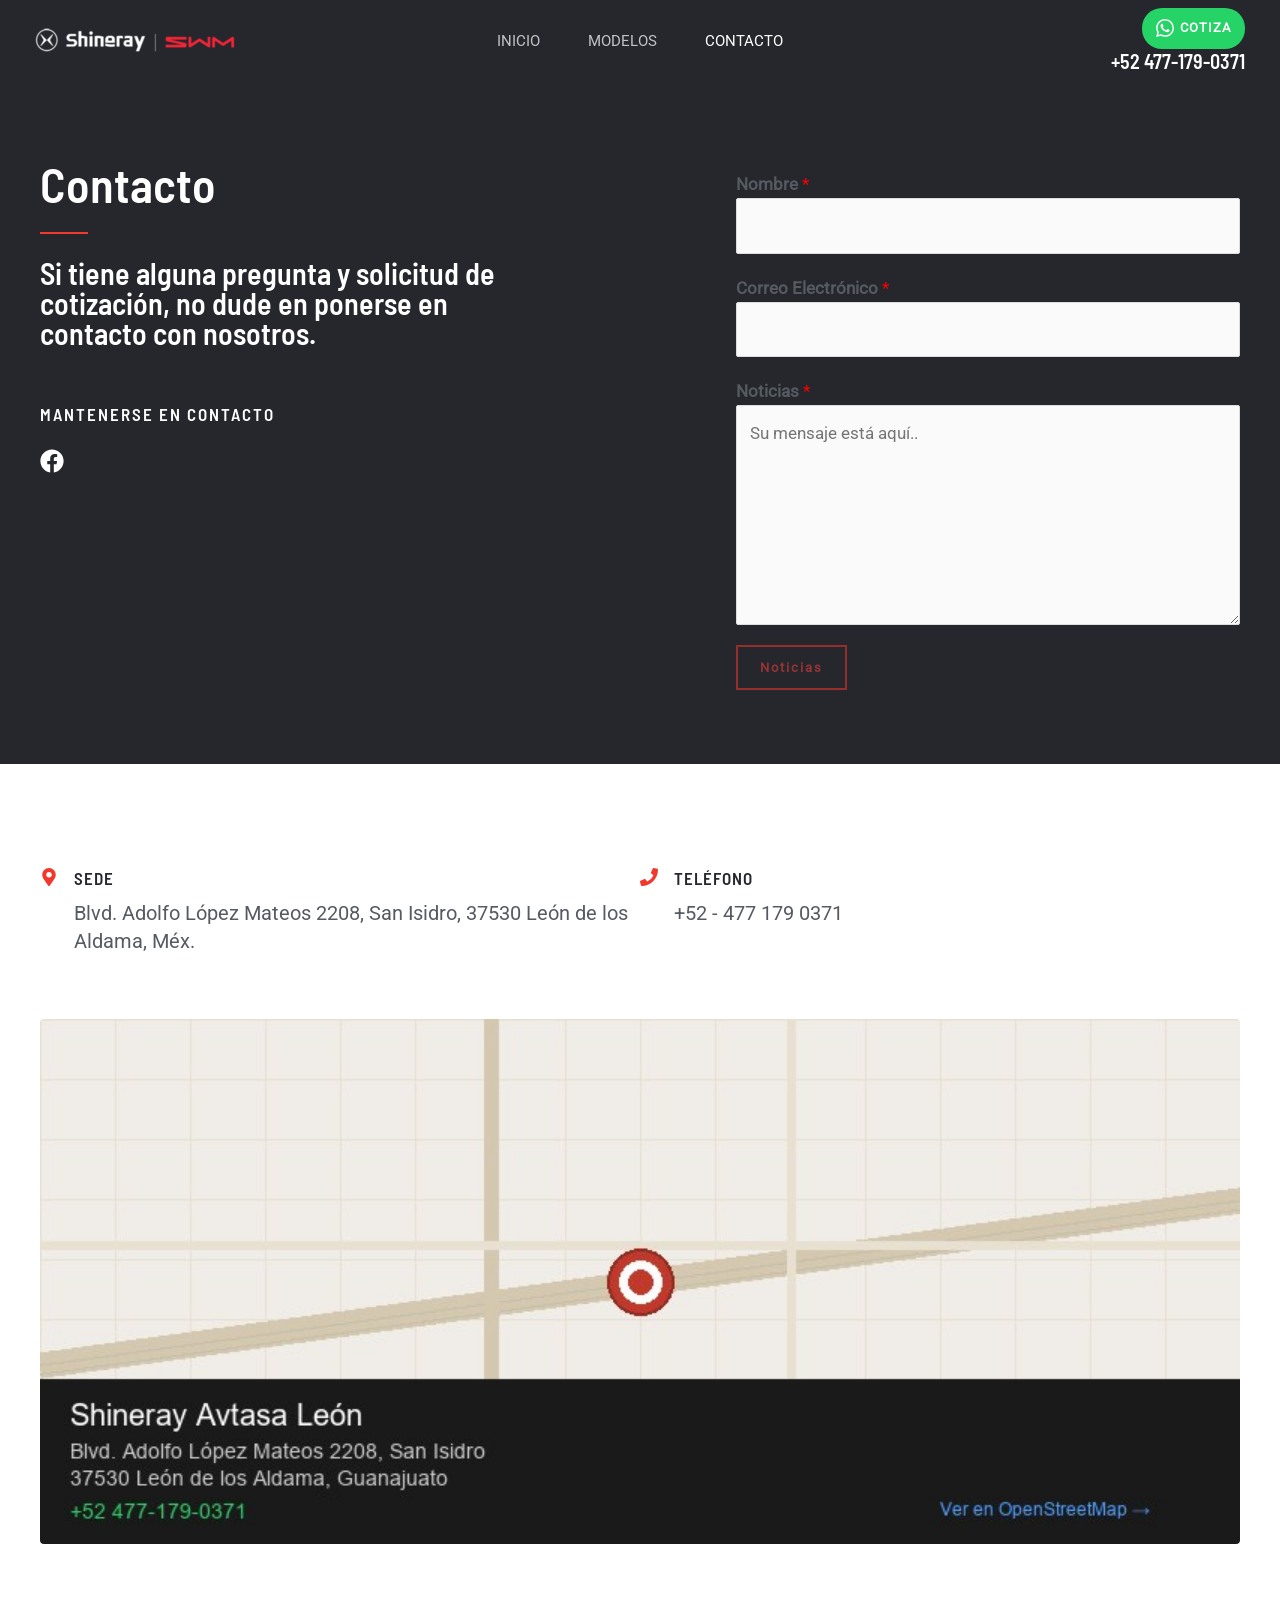
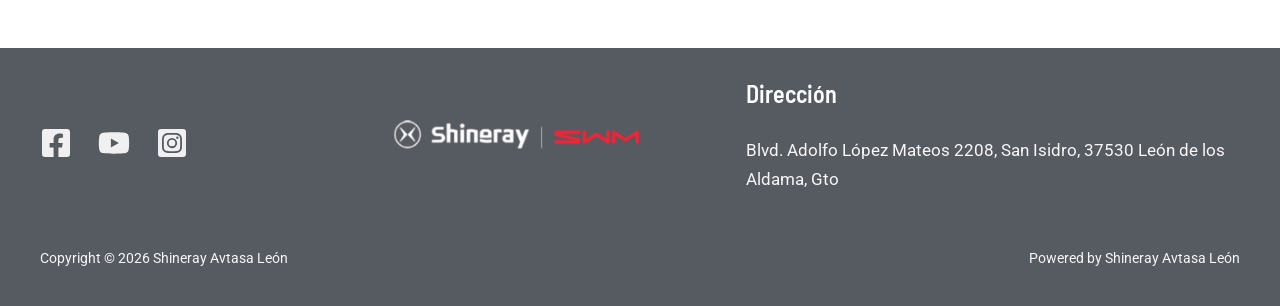
==== contact/index.html @ 9a5c2d3c "Shineray Avtasa León – sitio web estático inicial" ====
<!DOCTYPE html><html lang="en-US"><head>
<meta charset="UTF-8">
<meta name="viewport" content="width=device-width, initial-scale=1">
	<link rel="profile" href="https://gmpg.org/xfn/11"> 
	<title>Contact – Shineray Avtasa León</title>
<meta name="robots" content="max-image-preview:large">
	<style>img:is([sizes="auto" i], [sizes^="auto," i]) { contain-intrinsic-size: 3000px 1500px }</style>
	<link rel="alternate" type="application/rss+xml" title="Shineray Avtasa León » Feed" href="./feed/">
<link rel="alternate" type="application/rss+xml" title="Shineray Avtasa León » Comments Feed" href="./comments/feed/">
<script>
window._wpemojiSettings = {"baseUrl":"https:\/\/s.w.org\/images\/core\/emoji\/15.0.3\/72x72\/","ext":".png","svgUrl":"https:\/\/s.w.org\/images\/core\/emoji\/15.0.3\/svg\/","svgExt":".svg","source":{"concatemoji":"\/wp-includes\/js\/wp-emoji-release.min.js?ver=6.7.5"}};
/*! This file is auto-generated */
!function(i,n){var o,s,e;function c(e){try{var t={supportTests:e,timestamp:(new Date).valueOf()};sessionStorage.setItem(o,JSON.stringify(t))}catch(e){}}function p(e,t,n){e.clearRect(0,0,e.canvas.width,e.canvas.height),e.fillText(t,0,0);var t=new Uint32Array(e.getImageData(0,0,e.canvas.width,e.canvas.height).data),r=(e.clearRect(0,0,e.canvas.width,e.canvas.height),e.fillText(n,0,0),new Uint32Array(e.getImageData(0,0,e.canvas.width,e.canvas.height).data));return t.every(function(e,t){return e===r[t]})}function u(e,t,n){switch(t){case"flag":return n(e,"\ud83c\udff3\ufe0f\u200d\u26a7\ufe0f","\ud83c\udff3\ufe0f\u200b\u26a7\ufe0f")?!1:!n(e,"\ud83c\uddfa\ud83c\uddf3","\ud83c\uddfa\u200b\ud83c\uddf3")&&!n(e,"\ud83c\udff4\udb40\udc67\udb40\udc62\udb40\udc65\udb40\udc6e\udb40\udc67\udb40\udc7f","\ud83c\udff4\u200b\udb40\udc67\u200b\udb40\udc62\u200b\udb40\udc65\u200b\udb40\udc6e\u200b\udb40\udc67\u200b\udb40\udc7f");case"emoji":return!n(e,"\ud83d\udc26\u200d\u2b1b","\ud83d\udc26\u200b\u2b1b")}return!1}function f(e,t,n){var r="undefined"!=typeof WorkerGlobalScope&&self instanceof WorkerGlobalScope?new OffscreenCanvas(300,150):i.createElement("canvas"),a=r.getContext("2d",{willReadFrequently:!0}),o=(a.textBaseline="top",a.font="600 32px Arial",{});return e.forEach(function(e){o[e]=t(a,e,n)}),o}function t(e){var t=i.createElement("script");t.src=e,t.defer=!0,i.head.appendChild(t)}"undefined"!=typeof Promise&&(o="wpEmojiSettingsSupports",s=["flag","emoji"],n.supports={everything:!0,everythingExceptFlag:!0},e=new Promise(function(e){i.addEventListener("DOMContentLoaded",e,{once:!0})}),new Promise(function(t){var n=function(){try{var e=JSON.parse(sessionStorage.getItem(o));if("object"==typeof e&&"number"==typeof e.timestamp&&(new Date).valueOf()<e.timestamp+604800&&"object"==typeof e.supportTests)return e.supportTests}catch(e){}return null}();if(!n){if("undefined"!=typeof Worker&&"undefined"!=typeof OffscreenCanvas&&"undefined"!=typeof URL&&URL.createObjectURL&&"undefined"!=typeof Blob)try{var e="postMessage("+f.toString()+"("+[JSON.stringify(s),u.toString(),p.toString()].join(",")+"));",r=new Blob([e],{type:"text/javascript"}),a=new Worker(URL.createObjectURL(r),{name:"wpTestEmojiSupports"});return void(a.onmessage=function(e){c(n=e.data),a.terminate(),t(n)})}catch(e){}c(n=f(s,u,p))}t(n)}).then(function(e){for(var t in e)n.supports[t]=e[t],n.supports.everything=n.supports.everything&&n.supports[t],"flag"!==t&&(n.supports.everythingExceptFlag=n.supports.everythingExceptFlag&&n.supports[t]);n.supports.everythingExceptFlag=n.supports.everythingExceptFlag&&!n.supports.flag,n.DOMReady=!1,n.readyCallback=function(){n.DOMReady=!0}}).then(function(){return e}).then(function(){var e;n.supports.everything||(n.readyCallback(),(e=n.source||{}).concatemoji?t(e.concatemoji):e.wpemoji&&e.twemoji&&(t(e.twemoji),t(e.wpemoji)))}))}((window,document),window._wpemojiSettings);
</script>
<link rel="stylesheet" id="astra-theme-css-css" href="../wp-content/themes/astra/assets/css/minified/main.min.css" media="all">
<style id="astra-theme-css-inline-css">
:root{--ast-post-nav-space:0;--ast-container-default-xlg-padding:6.67em;--ast-container-default-lg-padding:5.67em;--ast-container-default-slg-padding:4.34em;--ast-container-default-md-padding:3.34em;--ast-container-default-sm-padding:6.67em;--ast-container-default-xs-padding:2.4em;--ast-container-default-xxs-padding:1.4em;--ast-code-block-background:#EEEEEE;--ast-comment-inputs-background:#FAFAFA;--ast-normal-container-width:1200px;--ast-narrow-container-width:750px;--ast-blog-title-font-weight:normal;--ast-blog-meta-weight:inherit;--ast-global-color-primary:var(--ast-global-color-5);--ast-global-color-secondary:var(--ast-global-color-4);--ast-global-color-alternate-background:var(--ast-global-color-7);--ast-global-color-subtle-background:var(--ast-global-color-6);--ast-bg-style-guide:var( --ast-global-color-secondary,var(--ast-global-color-5) );--ast-shadow-style-guide:0px 0px 4px 0 #00000057;--ast-global-dark-bg-style:#fff;--ast-global-dark-lfs:#fbfbfb;--ast-widget-bg-color:#fafafa;--ast-wc-container-head-bg-color:#fbfbfb;--ast-title-layout-bg:#eeeeee;--ast-search-border-color:#e7e7e7;--ast-lifter-hover-bg:#e6e6e6;--ast-gallery-block-color:#000;--srfm-color-input-label:var(--ast-global-color-2);}html{font-size:106.25%;}a,.page-title{color:var(--ast-global-color-2);}a:hover,a:focus{color:var(--ast-global-color-1);}body,button,input,select,textarea,.ast-button,.ast-custom-button{font-family:'Roboto',sans-serif;font-weight:400;font-size:17px;font-size:1rem;line-height:var(--ast-body-line-height,1.65em);}blockquote{color:var(--ast-global-color-3);}p,.entry-content p{margin-bottom:1em;}h1,h2,h3,h4,h5,h6,.entry-content :where(h1,h2,h3,h4,h5,h6),.site-title,.site-title a{font-family:'Barlow Semi Condensed',sans-serif;font-weight:600;line-height:1em;}.site-title{font-size:35px;font-size:2.0588235294118rem;display:none;}header .custom-logo-link img{max-width:200px;width:200px;}.astra-logo-svg{width:200px;}.site-header .site-description{font-size:15px;font-size:0.88235294117647rem;display:none;}.entry-title{font-size:26px;font-size:1.5294117647059rem;}.archive .ast-article-post .ast-article-inner,.blog .ast-article-post .ast-article-inner,.archive .ast-article-post .ast-article-inner:hover,.blog .ast-article-post .ast-article-inner:hover{overflow:hidden;}h1,.entry-content :where(h1){font-size:48px;font-size:2.8235294117647rem;font-family:'Barlow Semi Condensed',sans-serif;line-height:1em;}h2,.entry-content :where(h2){font-size:38px;font-size:2.2352941176471rem;font-family:'Barlow Semi Condensed',sans-serif;line-height:1em;}h3,.entry-content :where(h3){font-size:30px;font-size:1.7647058823529rem;font-family:'Barlow Semi Condensed',sans-serif;line-height:1em;}h4,.entry-content :where(h4){font-size:24px;font-size:1.4117647058824rem;line-height:1.2em;font-family:'Barlow Semi Condensed',sans-serif;}h5,.entry-content :where(h5){font-size:20px;font-size:1.1764705882353rem;line-height:1.2em;font-family:'Barlow Semi Condensed',sans-serif;}h6,.entry-content :where(h6){font-size:17px;font-size:1rem;line-height:1.25em;font-family:'Barlow Semi Condensed',sans-serif;}::selection{background-color:var(--ast-global-color-0);color:#ffffff;}body,h1,h2,h3,h4,h5,h6,.entry-title a,.entry-content :where(h1,h2,h3,h4,h5,h6){color:var(--ast-global-color-3);}.tagcloud a:hover,.tagcloud a:focus,.tagcloud a.current-item{color:#ffffff;border-color:var(--ast-global-color-2);background-color:var(--ast-global-color-2);}input:focus,input[type="text"]:focus,input[type="email"]:focus,input[type="url"]:focus,input[type="password"]:focus,input[type="reset"]:focus,input[type="search"]:focus,textarea:focus{border-color:var(--ast-global-color-2);}input[type="radio"]:checked,input[type=reset],input[type="checkbox"]:checked,input[type="checkbox"]:hover:checked,input[type="checkbox"]:focus:checked,input[type=range]::-webkit-slider-thumb{border-color:var(--ast-global-color-2);background-color:var(--ast-global-color-2);box-shadow:none;}.site-footer a:hover + .post-count,.site-footer a:focus + .post-count{background:var(--ast-global-color-2);border-color:var(--ast-global-color-2);}.single .nav-links .nav-previous,.single .nav-links .nav-next{color:var(--ast-global-color-2);}.entry-meta,.entry-meta *{line-height:1.45;color:var(--ast-global-color-2);}.entry-meta a:not(.ast-button):hover,.entry-meta a:not(.ast-button):hover *,.entry-meta a:not(.ast-button):focus,.entry-meta a:not(.ast-button):focus *,.page-links > .page-link,.page-links .page-link:hover,.post-navigation a:hover{color:var(--ast-global-color-1);}#cat option,.secondary .calendar_wrap thead a,.secondary .calendar_wrap thead a:visited{color:var(--ast-global-color-2);}.secondary .calendar_wrap #today,.ast-progress-val span{background:var(--ast-global-color-2);}.secondary a:hover + .post-count,.secondary a:focus + .post-count{background:var(--ast-global-color-2);border-color:var(--ast-global-color-2);}.calendar_wrap #today > a{color:#ffffff;}.page-links .page-link,.single .post-navigation a{color:var(--ast-global-color-2);}.ast-search-menu-icon .search-form button.search-submit{padding:0 4px;}.ast-search-menu-icon form.search-form{padding-right:0;}.ast-header-search .ast-search-menu-icon.ast-dropdown-active .search-form,.ast-header-search .ast-search-menu-icon.ast-dropdown-active .search-field:focus{transition:all 0.2s;}.search-form input.search-field:focus{outline:none;}.ast-mobile-header-content .ast-builder-layout-element:not(.ast-builder-menu):not(.ast-header-divider-element),.ast-mobile-popup-content .ast-builder-layout-element:not(.ast-builder-menu):not(.ast-header-divider-element){padding:15px 20px;}.wp-block-latest-posts > li > a{color:var(--ast-global-color-2);}.widget-title,.widget .wp-block-heading{font-size:24px;font-size:1.4117647058824rem;color:var(--ast-global-color-3);}.ast-search-menu-icon.slide-search a:focus-visible:focus-visible,.astra-search-icon:focus-visible,#close:focus-visible,a:focus-visible,.ast-menu-toggle:focus-visible,.site .skip-link:focus-visible,.wp-block-loginout input:focus-visible,.wp-block-search.wp-block-search__button-inside .wp-block-search__inside-wrapper,.ast-header-navigation-arrow:focus-visible,.ast-orders-table__row .ast-orders-table__cell:focus-visible,a#ast-apply-coupon:focus-visible,#ast-apply-coupon:focus-visible,#close:focus-visible,.button.search-submit:focus-visible,#search_submit:focus,.normal-search:focus-visible,.ast-header-account-wrap:focus-visible,.astra-cart-drawer-close:focus,.ast-single-variation:focus,.ast-button:focus,.ast-builder-button-wrap:has(.ast-custom-button-link:focus),.ast-builder-button-wrap .ast-custom-button-link:focus{outline-style:dotted;outline-color:inherit;outline-width:thin;}input:focus,input[type="text"]:focus,input[type="email"]:focus,input[type="url"]:focus,input[type="password"]:focus,input[type="reset"]:focus,input[type="search"]:focus,input[type="number"]:focus,textarea:focus,.wp-block-search__input:focus,[data-section="section-header-mobile-trigger"] .ast-button-wrap .ast-mobile-menu-trigger-minimal:focus,.ast-mobile-popup-drawer.active .menu-toggle-close:focus,#ast-scroll-top:focus,#coupon_code:focus,#ast-coupon-code:focus{border-style:dotted;border-color:inherit;border-width:thin;}input{outline:none;}.ast-logo-title-inline .site-logo-img{padding-right:1em;}.site-logo-img img{ transition:all 0.2s linear;}body .ast-oembed-container *{position:absolute;top:0;width:100%;height:100%;left:0;}body .wp-block-embed-pocket-casts .ast-oembed-container *{position:unset;}.ast-single-post-featured-section + article {margin-top: 2em;}.site-content .ast-single-post-featured-section img {width: 100%;overflow: hidden;object-fit: cover;}.site > .ast-single-related-posts-container {margin-top: 0;}@media (min-width: 922px) {.ast-desktop .ast-container--narrow {max-width: var(--ast-narrow-container-width);margin: 0 auto;}}.ast-page-builder-template .hentry {margin: 0;}.ast-page-builder-template .site-content > .ast-container {max-width: 100%;padding: 0;}.ast-page-builder-template .site .site-content #primary {padding: 0;margin: 0;}.ast-page-builder-template .no-results {text-align: center;margin: 4em auto;}.ast-page-builder-template .ast-pagination {padding: 2em;}.ast-page-builder-template .entry-header.ast-no-title.ast-no-thumbnail {margin-top: 0;}.ast-page-builder-template .entry-header.ast-header-without-markup {margin-top: 0;margin-bottom: 0;}.ast-page-builder-template .entry-header.ast-no-title.ast-no-meta {margin-bottom: 0;}.ast-page-builder-template.single .post-navigation {padding-bottom: 2em;}.ast-page-builder-template.single-post .site-content > .ast-container {max-width: 100%;}.ast-page-builder-template .entry-header {margin-top: 4em;margin-left: auto;margin-right: auto;padding-left: 20px;padding-right: 20px;}.single.ast-page-builder-template .entry-header {padding-left: 20px;padding-right: 20px;}.ast-page-builder-template .ast-archive-description {margin: 4em auto 0;padding-left: 20px;padding-right: 20px;}.ast-page-builder-template.ast-no-sidebar .entry-content .alignwide {margin-left: 0;margin-right: 0;}@media (max-width:921.9px){#ast-desktop-header{display:none;}}@media (min-width:922px){#ast-mobile-header{display:none;}}.wp-block-buttons.aligncenter{justify-content:center;}@media (max-width:921px){.ast-theme-transparent-header #primary,.ast-theme-transparent-header #secondary{padding:0;}}@media (max-width:921px){.ast-plain-container.ast-no-sidebar #primary{padding:0;}}.ast-plain-container.ast-no-sidebar #primary{margin-top:0;margin-bottom:0;}.wp-block-button.is-style-outline .wp-block-button__link{border-color:#962f2c;border-top-width:2px;border-right-width:2px;border-bottom-width:2px;border-left-width:2px;}div.wp-block-button.is-style-outline > .wp-block-button__link:not(.has-text-color),div.wp-block-button.wp-block-button__link.is-style-outline:not(.has-text-color){color:#962f2c;}.wp-block-button.is-style-outline .wp-block-button__link:hover,.wp-block-buttons .wp-block-button.is-style-outline .wp-block-button__link:focus,.wp-block-buttons .wp-block-button.is-style-outline > .wp-block-button__link:not(.has-text-color):hover,.wp-block-buttons .wp-block-button.wp-block-button__link.is-style-outline:not(.has-text-color):hover{color:#fffcfc;background-color:rgba(150,51,53,0.71);border-color:#962f38;}.post-page-numbers.current .page-link,.ast-pagination .page-numbers.current{color:#ffffff;border-color:var(--ast-global-color-0);background-color:var(--ast-global-color-0);}.wp-block-buttons .wp-block-button.is-style-outline .wp-block-button__link.wp-element-button,.ast-outline-button,.wp-block-uagb-buttons-child .uagb-buttons-repeater.ast-outline-button{border-color:var(--ast-global-color-0);border-top-width:2px;border-right-width:2px;border-bottom-width:2px;border-left-width:2px;font-family:inherit;font-weight:700;font-size:13px;font-size:0.76470588235294rem;line-height:1em;border-top-left-radius:0px;border-top-right-radius:0px;border-bottom-right-radius:0px;border-bottom-left-radius:0px;}.wp-block-buttons .wp-block-button.is-style-outline > .wp-block-button__link:not(.has-text-color),.wp-block-buttons .wp-block-button.wp-block-button__link.is-style-outline:not(.has-text-color),.ast-outline-button{color:#962f2c;}.wp-block-button.is-style-outline .wp-block-button__link:hover,.wp-block-buttons .wp-block-button.is-style-outline .wp-block-button__link:focus,.wp-block-buttons .wp-block-button.is-style-outline > .wp-block-button__link:not(.has-text-color):hover,.wp-block-buttons .wp-block-button.wp-block-button__link.is-style-outline:not(.has-text-color):hover,.ast-outline-button:hover,.ast-outline-button:focus,.wp-block-uagb-buttons-child .uagb-buttons-repeater.ast-outline-button:hover,.wp-block-uagb-buttons-child .uagb-buttons-repeater.ast-outline-button:focus{color:#fffcfc;background-color:var(--ast-global-color-0);border-color:var(--ast-global-color-0);}.wp-block-button .wp-block-button__link.wp-element-button.is-style-outline:not(.has-background),.wp-block-button.is-style-outline>.wp-block-button__link.wp-element-button:not(.has-background),.ast-outline-button{background-color:rgba(242,57,44,0);}.entry-content[data-ast-blocks-layout] > figure{margin-bottom:1em;}@media (max-width:921px){.ast-left-sidebar #content > .ast-container{display:flex;flex-direction:column-reverse;width:100%;}.ast-separate-container .ast-article-post,.ast-separate-container .ast-article-single{padding:1.5em 2.14em;}.ast-author-box img.avatar{margin:20px 0 0 0;}}@media (min-width:922px){.ast-separate-container.ast-right-sidebar #primary,.ast-separate-container.ast-left-sidebar #primary{border:0;}.search-no-results.ast-separate-container #primary{margin-bottom:4em;}}.elementor-widget-button .elementor-button{border-style:solid;text-decoration:none;border-top-width:2px;border-right-width:2px;border-left-width:2px;border-bottom-width:2px;}body .elementor-button.elementor-size-sm,body .elementor-button.elementor-size-xs,body .elementor-button.elementor-size-md,body .elementor-button.elementor-size-lg,body .elementor-button.elementor-size-xl,body .elementor-button{border-top-left-radius:0px;border-top-right-radius:0px;border-bottom-right-radius:0px;border-bottom-left-radius:0px;padding-top:14px;padding-right:22px;padding-bottom:14px;padding-left:22px;}@media (max-width:921px){.elementor-widget-button .elementor-button.elementor-size-sm,.elementor-widget-button .elementor-button.elementor-size-xs,.elementor-widget-button .elementor-button.elementor-size-md,.elementor-widget-button .elementor-button.elementor-size-lg,.elementor-widget-button .elementor-button.elementor-size-xl,.elementor-widget-button .elementor-button{padding-top:14px;padding-right:20px;padding-bottom:14px;padding-left:20px;}}@media (max-width:544px){.elementor-widget-button .elementor-button.elementor-size-sm,.elementor-widget-button .elementor-button.elementor-size-xs,.elementor-widget-button .elementor-button.elementor-size-md,.elementor-widget-button .elementor-button.elementor-size-lg,.elementor-widget-button .elementor-button.elementor-size-xl,.elementor-widget-button .elementor-button{padding-top:12px;padding-right:20px;padding-bottom:12px;padding-left:20px;}}.elementor-widget-button .elementor-button{border-color:#962f2c;background-color:rgba(242,57,44,0);}.elementor-widget-button .elementor-button:hover,.elementor-widget-button .elementor-button:focus{color:#fffcfc;background-color:rgba(150,51,53,0.71);border-color:#962f38;}.wp-block-button .wp-block-button__link ,.elementor-widget-button .elementor-button,.elementor-widget-button .elementor-button:visited{color:#963335;}.elementor-widget-button .elementor-button{font-weight:700;font-size:13px;font-size:0.76470588235294rem;line-height:1em;text-transform:uppercase;letter-spacing:2px;}body .elementor-button.elementor-size-sm,body .elementor-button.elementor-size-xs,body .elementor-button.elementor-size-md,body .elementor-button.elementor-size-lg,body .elementor-button.elementor-size-xl,body .elementor-button{font-size:13px;font-size:0.76470588235294rem;}.wp-block-button .wp-block-button__link:hover,.wp-block-button .wp-block-button__link:focus{color:#fffcfc;background-color:rgba(150,51,53,0.71);border-color:#962f38;}.elementor-widget-heading h1.elementor-heading-title{line-height:1em;}.elementor-widget-heading h2.elementor-heading-title{line-height:1em;}.elementor-widget-heading h3.elementor-heading-title{line-height:1em;}.elementor-widget-heading h4.elementor-heading-title{line-height:1.2em;}.elementor-widget-heading h5.elementor-heading-title{line-height:1.2em;}.elementor-widget-heading h6.elementor-heading-title{line-height:1.25em;}.wp-block-button .wp-block-button__link,.wp-block-search .wp-block-search__button,body .wp-block-file .wp-block-file__button{border-style:solid;border-top-width:2px;border-right-width:2px;border-left-width:2px;border-bottom-width:2px;border-color:#962f2c;background-color:rgba(242,57,44,0);color:#963335;font-family:inherit;font-weight:700;line-height:1em;text-transform:uppercase;letter-spacing:2px;font-size:13px;font-size:0.76470588235294rem;border-top-left-radius:0px;border-top-right-radius:0px;border-bottom-right-radius:0px;border-bottom-left-radius:0px;padding-top:14px;padding-right:22px;padding-bottom:14px;padding-left:22px;}@media (max-width:921px){.wp-block-button .wp-block-button__link,.wp-block-search .wp-block-search__button,body .wp-block-file .wp-block-file__button{padding-top:14px;padding-right:20px;padding-bottom:14px;padding-left:20px;}}@media (max-width:544px){.wp-block-button .wp-block-button__link,.wp-block-search .wp-block-search__button,body .wp-block-file .wp-block-file__button{padding-top:12px;padding-right:20px;padding-bottom:12px;padding-left:20px;}}.menu-toggle,button,.ast-button,.ast-custom-button,.button,input#submit,input[type="button"],input[type="submit"],input[type="reset"],form[CLASS*="wp-block-search__"].wp-block-search .wp-block-search__inside-wrapper .wp-block-search__button,body .wp-block-file .wp-block-file__button{border-style:solid;border-top-width:2px;border-right-width:2px;border-left-width:2px;border-bottom-width:2px;color:#963335;border-color:#962f2c;background-color:rgba(242,57,44,0);padding-top:14px;padding-right:22px;padding-bottom:14px;padding-left:22px;font-family:inherit;font-weight:700;font-size:13px;font-size:0.76470588235294rem;line-height:1em;text-transform:uppercase;letter-spacing:2px;border-top-left-radius:0px;border-top-right-radius:0px;border-bottom-right-radius:0px;border-bottom-left-radius:0px;}button:focus,.menu-toggle:hover,button:hover,.ast-button:hover,.ast-custom-button:hover .button:hover,.ast-custom-button:hover ,input[type=reset]:hover,input[type=reset]:focus,input#submit:hover,input#submit:focus,input[type="button"]:hover,input[type="button"]:focus,input[type="submit"]:hover,input[type="submit"]:focus,form[CLASS*="wp-block-search__"].wp-block-search .wp-block-search__inside-wrapper .wp-block-search__button:hover,form[CLASS*="wp-block-search__"].wp-block-search .wp-block-search__inside-wrapper .wp-block-search__button:focus,body .wp-block-file .wp-block-file__button:hover,body .wp-block-file .wp-block-file__button:focus{color:#fffcfc;background-color:rgba(150,51,53,0.71);border-color:#962f38;}@media (max-width:921px){.menu-toggle,button,.ast-button,.ast-custom-button,.button,input#submit,input[type="button"],input[type="submit"],input[type="reset"],form[CLASS*="wp-block-search__"].wp-block-search .wp-block-search__inside-wrapper .wp-block-search__button,body .wp-block-file .wp-block-file__button{padding-top:14px;padding-right:20px;padding-bottom:14px;padding-left:20px;}}@media (max-width:544px){.menu-toggle,button,.ast-button,.ast-custom-button,.button,input#submit,input[type="button"],input[type="submit"],input[type="reset"],form[CLASS*="wp-block-search__"].wp-block-search .wp-block-search__inside-wrapper .wp-block-search__button,body .wp-block-file .wp-block-file__button{padding-top:12px;padding-right:20px;padding-bottom:12px;padding-left:20px;}}@media (max-width:921px){.ast-mobile-header-stack .main-header-bar .ast-search-menu-icon{display:inline-block;}.ast-header-break-point.ast-header-custom-item-outside .ast-mobile-header-stack .main-header-bar .ast-search-icon{margin:0;}.ast-comment-avatar-wrap img{max-width:2.5em;}.ast-comment-meta{padding:0 1.8888em 1.3333em;}.ast-separate-container .ast-comment-list li.depth-1{padding:1.5em 2.14em;}.ast-separate-container .comment-respond{padding:2em 2.14em;}}@media (min-width:544px){.ast-container{max-width:100%;}}@media (max-width:544px){.ast-separate-container .ast-article-post,.ast-separate-container .ast-article-single,.ast-separate-container .comments-title,.ast-separate-container .ast-archive-description{padding:1.5em 1em;}.ast-separate-container #content .ast-container{padding-left:0.54em;padding-right:0.54em;}.ast-separate-container .ast-comment-list .bypostauthor{padding:.5em;}.ast-search-menu-icon.ast-dropdown-active .search-field{width:170px;}} #ast-mobile-header .ast-site-header-cart-li a{pointer-events:none;}body,.ast-separate-container{background-color:var(--ast-global-color-4);background-image:none;}@media (max-width:921px){.widget-title{font-size:24px;font-size:1.4117647058824rem;}body,button,input,select,textarea,.ast-button,.ast-custom-button{font-size:17px;font-size:1rem;}#secondary,#secondary button,#secondary input,#secondary select,#secondary textarea{font-size:17px;font-size:1rem;}.site-title{display:none;}.site-header .site-description{display:none;}h1,.entry-content :where(h1){font-size:40px;}h2,.entry-content :where(h2){font-size:32px;}h3,.entry-content :where(h3){font-size:26px;}h4,.entry-content :where(h4){font-size:20px;font-size:1.1764705882353rem;}h5,.entry-content :where(h5){font-size:17px;font-size:1rem;}h6,.entry-content :where(h6){font-size:15px;font-size:0.88235294117647rem;}.astra-logo-svg{width:144px;}header .custom-logo-link img,.ast-header-break-point .site-logo-img .custom-mobile-logo-link img{max-width:144px;width:144px;}}@media (max-width:544px){.widget-title{font-size:24px;font-size:1.4117647058824rem;}body,button,input,select,textarea,.ast-button,.ast-custom-button{font-size:17px;font-size:1rem;}#secondary,#secondary button,#secondary input,#secondary select,#secondary textarea{font-size:17px;font-size:1rem;}.site-title{display:none;}.site-header .site-description{display:none;}h1,.entry-content :where(h1){font-size:32px;}h2,.entry-content :where(h2){font-size:25px;}h3,.entry-content :where(h3){font-size:22px;}h4,.entry-content :where(h4){font-size:18px;font-size:1.0588235294118rem;}h5,.entry-content :where(h5){font-size:15px;font-size:0.88235294117647rem;}h6,.entry-content :where(h6){font-size:13px;font-size:0.76470588235294rem;}header .custom-logo-link img,.ast-header-break-point .site-branding img,.ast-header-break-point .custom-logo-link img{max-width:162px;width:162px;}.astra-logo-svg{width:162px;}.ast-header-break-point .site-logo-img .custom-mobile-logo-link img{max-width:162px;}}@media (max-width:544px){html{font-size:106.25%;}}@media (min-width:922px){.ast-container{max-width:1240px;}}@media (min-width:922px){.site-content .ast-container{display:flex;}}@media (max-width:921px){.site-content .ast-container{flex-direction:column;}}@media (min-width:922px){.main-header-menu .sub-menu .menu-item.ast-left-align-sub-menu:hover > .sub-menu,.main-header-menu .sub-menu .menu-item.ast-left-align-sub-menu.focus > .sub-menu{margin-left:-0px;}}.ast-theme-transparent-header [data-section="section-header-mobile-trigger"] .ast-button-wrap .ast-mobile-menu-trigger-minimal{background:transparent;}.site .comments-area{padding-bottom:3em;}.footer-widget-area[data-section^="section-fb-html-"] .ast-builder-html-element{text-align:center;}.wp-block-file {display: flex;align-items: center;flex-wrap: wrap;justify-content: space-between;}.wp-block-pullquote {border: none;}.wp-block-pullquote blockquote::before {content: "\201D";font-family: "Helvetica",sans-serif;display: flex;transform: rotate( 180deg );font-size: 6rem;font-style: normal;line-height: 1;font-weight: bold;align-items: center;justify-content: center;}.has-text-align-right > blockquote::before {justify-content: flex-start;}.has-text-align-left > blockquote::before {justify-content: flex-end;}figure.wp-block-pullquote.is-style-solid-color blockquote {max-width: 100%;text-align: inherit;}:root {--wp--custom--ast-default-block-top-padding: 3em;--wp--custom--ast-default-block-right-padding: 3em;--wp--custom--ast-default-block-bottom-padding: 3em;--wp--custom--ast-default-block-left-padding: 3em;--wp--custom--ast-container-width: 1200px;--wp--custom--ast-content-width-size: 1200px;--wp--custom--ast-wide-width-size: calc(1200px + var(--wp--custom--ast-default-block-left-padding) + var(--wp--custom--ast-default-block-right-padding));}.ast-narrow-container {--wp--custom--ast-content-width-size: 750px;--wp--custom--ast-wide-width-size: 750px;}@media(max-width: 921px) {:root {--wp--custom--ast-default-block-top-padding: 3em;--wp--custom--ast-default-block-right-padding: 2em;--wp--custom--ast-default-block-bottom-padding: 3em;--wp--custom--ast-default-block-left-padding: 2em;}}@media(max-width: 544px) {:root {--wp--custom--ast-default-block-top-padding: 3em;--wp--custom--ast-default-block-right-padding: 1.5em;--wp--custom--ast-default-block-bottom-padding: 3em;--wp--custom--ast-default-block-left-padding: 1.5em;}}.entry-content > .wp-block-group,.entry-content > .wp-block-cover,.entry-content > .wp-block-columns {padding-top: var(--wp--custom--ast-default-block-top-padding);padding-right: var(--wp--custom--ast-default-block-right-padding);padding-bottom: var(--wp--custom--ast-default-block-bottom-padding);padding-left: var(--wp--custom--ast-default-block-left-padding);}.ast-plain-container.ast-no-sidebar .entry-content > .alignfull,.ast-page-builder-template .ast-no-sidebar .entry-content > .alignfull {margin-left: calc( -50vw + 50%);margin-right: calc( -50vw + 50%);max-width: 100vw;width: 100vw;}.ast-plain-container.ast-no-sidebar .entry-content .alignfull .alignfull,.ast-page-builder-template.ast-no-sidebar .entry-content .alignfull .alignfull,.ast-plain-container.ast-no-sidebar .entry-content .alignfull .alignwide,.ast-page-builder-template.ast-no-sidebar .entry-content .alignfull .alignwide,.ast-plain-container.ast-no-sidebar .entry-content .alignwide .alignfull,.ast-page-builder-template.ast-no-sidebar .entry-content .alignwide .alignfull,.ast-plain-container.ast-no-sidebar .entry-content .alignwide .alignwide,.ast-page-builder-template.ast-no-sidebar .entry-content .alignwide .alignwide,.ast-plain-container.ast-no-sidebar .entry-content .wp-block-column .alignfull,.ast-page-builder-template.ast-no-sidebar .entry-content .wp-block-column .alignfull,.ast-plain-container.ast-no-sidebar .entry-content .wp-block-column .alignwide,.ast-page-builder-template.ast-no-sidebar .entry-content .wp-block-column .alignwide {margin-left: auto;margin-right: auto;width: 100%;}[data-ast-blocks-layout] .wp-block-separator:not(.is-style-dots) {height: 0;}[data-ast-blocks-layout] .wp-block-separator {margin: 20px auto;}[data-ast-blocks-layout] .wp-block-separator:not(.is-style-wide):not(.is-style-dots) {max-width: 100px;}[data-ast-blocks-layout] .wp-block-separator.has-background {padding: 0;}.entry-content[data-ast-blocks-layout] > * {max-width: var(--wp--custom--ast-content-width-size);margin-left: auto;margin-right: auto;}.entry-content[data-ast-blocks-layout] > .alignwide {max-width: var(--wp--custom--ast-wide-width-size);}.entry-content[data-ast-blocks-layout] .alignfull {max-width: none;}.entry-content .wp-block-columns {margin-bottom: 0;}blockquote {margin: 1.5em;border-color: rgba(0,0,0,0.05);}.wp-block-quote:not(.has-text-align-right):not(.has-text-align-center) {border-left: 5px solid rgba(0,0,0,0.05);}.has-text-align-right > blockquote,blockquote.has-text-align-right {border-right: 5px solid rgba(0,0,0,0.05);}.has-text-align-left > blockquote,blockquote.has-text-align-left {border-left: 5px solid rgba(0,0,0,0.05);}.wp-block-site-tagline,.wp-block-latest-posts .read-more {margin-top: 15px;}.wp-block-loginout p label {display: block;}.wp-block-loginout p:not(.login-remember):not(.login-submit) input {width: 100%;}.wp-block-loginout input:focus {border-color: transparent;}.wp-block-loginout input:focus {outline: thin dotted;}.entry-content .wp-block-media-text .wp-block-media-text__content {padding: 0 0 0 8%;}.entry-content .wp-block-media-text.has-media-on-the-right .wp-block-media-text__content {padding: 0 8% 0 0;}.entry-content .wp-block-media-text.has-background .wp-block-media-text__content {padding: 8%;}.entry-content .wp-block-cover:not([class*="background-color"]):not(.has-text-color.has-link-color) .wp-block-cover__inner-container,.entry-content .wp-block-cover:not([class*="background-color"]) .wp-block-cover-image-text,.entry-content .wp-block-cover:not([class*="background-color"]) .wp-block-cover-text,.entry-content .wp-block-cover-image:not([class*="background-color"]) .wp-block-cover__inner-container,.entry-content .wp-block-cover-image:not([class*="background-color"]) .wp-block-cover-image-text,.entry-content .wp-block-cover-image:not([class*="background-color"]) .wp-block-cover-text {color: var(--ast-global-color-primary,var(--ast-global-color-5));}.wp-block-loginout .login-remember input {width: 1.1rem;height: 1.1rem;margin: 0 5px 4px 0;vertical-align: middle;}.wp-block-latest-posts > li > *:first-child,.wp-block-latest-posts:not(.is-grid) > li:first-child {margin-top: 0;}.entry-content > .wp-block-buttons,.entry-content > .wp-block-uagb-buttons {margin-bottom: 1.5em;}.wp-block-search__inside-wrapper .wp-block-search__input {padding: 0 10px;color: var(--ast-global-color-3);background: var(--ast-global-color-primary,var(--ast-global-color-5));border-color: var(--ast-border-color);}.wp-block-latest-posts .read-more {margin-bottom: 1.5em;}.wp-block-search__no-button .wp-block-search__inside-wrapper .wp-block-search__input {padding-top: 5px;padding-bottom: 5px;}.wp-block-latest-posts .wp-block-latest-posts__post-date,.wp-block-latest-posts .wp-block-latest-posts__post-author {font-size: 1rem;}.wp-block-latest-posts > li > *,.wp-block-latest-posts:not(.is-grid) > li {margin-top: 12px;margin-bottom: 12px;}.ast-page-builder-template .entry-content[data-ast-blocks-layout] > .alignwide:where(:not(.uagb-is-root-container):not(.spectra-is-root-container)) > * {max-width: var(--wp--custom--ast-wide-width-size);}.ast-page-builder-template .entry-content[data-ast-blocks-layout] > .inherit-container-width > *,.ast-page-builder-template .entry-content[data-ast-blocks-layout] > *:not(.wp-block-group):where(:not(.uagb-is-root-container):not(.spectra-is-root-container)) > *,.entry-content[data-ast-blocks-layout] > .wp-block-cover .wp-block-cover__inner-container {max-width: var(--wp--custom--ast-content-width-size) ;margin-left: auto;margin-right: auto;}.ast-page-builder-template .entry-content[data-ast-blocks-layout] > *,.ast-page-builder-template .entry-content[data-ast-blocks-layout] > .alignfull:where(:not(.wp-block-group):not(.uagb-is-root-container):not(.spectra-is-root-container)) > * {max-width: none;}.entry-content[data-ast-blocks-layout] .wp-block-cover:not(.alignleft):not(.alignright) {width: auto;}@media(max-width: 1200px) {.ast-separate-container .entry-content > .alignfull,.ast-separate-container .entry-content[data-ast-blocks-layout] > .alignwide,.ast-plain-container .entry-content[data-ast-blocks-layout] > .alignwide,.ast-plain-container .entry-content .alignfull {margin-left: calc(-1 * min(var(--ast-container-default-xlg-padding),20px)) ;margin-right: calc(-1 * min(var(--ast-container-default-xlg-padding),20px));}}@media(min-width: 1201px) {.ast-separate-container .entry-content > .alignfull {margin-left: calc(-1 * var(--ast-container-default-xlg-padding) );margin-right: calc(-1 * var(--ast-container-default-xlg-padding) );}.ast-separate-container .entry-content[data-ast-blocks-layout] > .alignwide,.ast-plain-container .entry-content[data-ast-blocks-layout] > .alignwide {margin-left: calc(-1 * var(--wp--custom--ast-default-block-left-padding) );margin-right: calc(-1 * var(--wp--custom--ast-default-block-right-padding) );}}@media(min-width: 921px) {.ast-separate-container .entry-content .wp-block-group.alignwide:not(.inherit-container-width) > :where(:not(.alignleft):not(.alignright)),.ast-plain-container .entry-content .wp-block-group.alignwide:not(.inherit-container-width) > :where(:not(.alignleft):not(.alignright)) {max-width: calc( var(--wp--custom--ast-content-width-size) + 80px );}.ast-plain-container.ast-right-sidebar .entry-content[data-ast-blocks-layout] .alignfull,.ast-plain-container.ast-left-sidebar .entry-content[data-ast-blocks-layout] .alignfull {margin-left: -60px;margin-right: -60px;}}@media(min-width: 544px) {.entry-content > .alignleft {margin-right: 20px;}.entry-content > .alignright {margin-left: 20px;}}@media (max-width:544px){.wp-block-columns .wp-block-column:not(:last-child){margin-bottom:20px;}.wp-block-latest-posts{margin:0;}}@media( max-width: 600px ) {.entry-content .wp-block-media-text .wp-block-media-text__content,.entry-content .wp-block-media-text.has-media-on-the-right .wp-block-media-text__content {padding: 8% 0 0;}.entry-content .wp-block-media-text.has-background .wp-block-media-text__content {padding: 8%;}}.ast-page-builder-template .entry-header {padding-left: 0;}.ast-narrow-container .site-content .wp-block-uagb-image--align-full .wp-block-uagb-image__figure {max-width: 100%;margin-left: auto;margin-right: auto;}:root .has-ast-global-color-0-color{color:var(--ast-global-color-0);}:root .has-ast-global-color-0-background-color{background-color:var(--ast-global-color-0);}:root .wp-block-button .has-ast-global-color-0-color{color:var(--ast-global-color-0);}:root .wp-block-button .has-ast-global-color-0-background-color{background-color:var(--ast-global-color-0);}:root .has-ast-global-color-1-color{color:var(--ast-global-color-1);}:root .has-ast-global-color-1-background-color{background-color:var(--ast-global-color-1);}:root .wp-block-button .has-ast-global-color-1-color{color:var(--ast-global-color-1);}:root .wp-block-button .has-ast-global-color-1-background-color{background-color:var(--ast-global-color-1);}:root .has-ast-global-color-2-color{color:var(--ast-global-color-2);}:root .has-ast-global-color-2-background-color{background-color:var(--ast-global-color-2);}:root .wp-block-button .has-ast-global-color-2-color{color:var(--ast-global-color-2);}:root .wp-block-button .has-ast-global-color-2-background-color{background-color:var(--ast-global-color-2);}:root .has-ast-global-color-3-color{color:var(--ast-global-color-3);}:root .has-ast-global-color-3-background-color{background-color:var(--ast-global-color-3);}:root .wp-block-button .has-ast-global-color-3-color{color:var(--ast-global-color-3);}:root .wp-block-button .has-ast-global-color-3-background-color{background-color:var(--ast-global-color-3);}:root .has-ast-global-color-4-color{color:var(--ast-global-color-4);}:root .has-ast-global-color-4-background-color{background-color:var(--ast-global-color-4);}:root .wp-block-button .has-ast-global-color-4-color{color:var(--ast-global-color-4);}:root .wp-block-button .has-ast-global-color-4-background-color{background-color:var(--ast-global-color-4);}:root .has-ast-global-color-5-color{color:var(--ast-global-color-5);}:root .has-ast-global-color-5-background-color{background-color:var(--ast-global-color-5);}:root .wp-block-button .has-ast-global-color-5-color{color:var(--ast-global-color-5);}:root .wp-block-button .has-ast-global-color-5-background-color{background-color:var(--ast-global-color-5);}:root .has-ast-global-color-6-color{color:var(--ast-global-color-6);}:root .has-ast-global-color-6-background-color{background-color:var(--ast-global-color-6);}:root .wp-block-button .has-ast-global-color-6-color{color:var(--ast-global-color-6);}:root .wp-block-button .has-ast-global-color-6-background-color{background-color:var(--ast-global-color-6);}:root .has-ast-global-color-7-color{color:var(--ast-global-color-7);}:root .has-ast-global-color-7-background-color{background-color:var(--ast-global-color-7);}:root .wp-block-button .has-ast-global-color-7-color{color:var(--ast-global-color-7);}:root .wp-block-button .has-ast-global-color-7-background-color{background-color:var(--ast-global-color-7);}:root .has-ast-global-color-8-color{color:var(--ast-global-color-8);}:root .has-ast-global-color-8-background-color{background-color:var(--ast-global-color-8);}:root .wp-block-button .has-ast-global-color-8-color{color:var(--ast-global-color-8);}:root .wp-block-button .has-ast-global-color-8-background-color{background-color:var(--ast-global-color-8);}:root{--ast-global-color-0:#f2382c;--ast-global-color-1:#dc2618;--ast-global-color-2:#25272d;--ast-global-color-3:#565a61;--ast-global-color-4:#f7f7f8;--ast-global-color-5:#ffffff;--ast-global-color-6:#f7f7f8;--ast-global-color-7:#25272d;--ast-global-color-8:#bfd1ff;}:root {--ast-border-color : #dddddd;}.ast-single-entry-banner {-js-display: flex;display: flex;flex-direction: column;justify-content: center;text-align: center;position: relative;background: var(--ast-title-layout-bg);}.ast-single-entry-banner[data-banner-layout="layout-1"] {max-width: 1200px;background: inherit;padding: 20px 0;}.ast-single-entry-banner[data-banner-width-type="custom"] {margin: 0 auto;width: 100%;}.ast-single-entry-banner + .site-content .entry-header {margin-bottom: 0;}.site .ast-author-avatar {--ast-author-avatar-size: ;}a.ast-underline-text {text-decoration: underline;}.ast-container > .ast-terms-link {position: relative;display: block;}a.ast-button.ast-badge-tax {padding: 4px 8px;border-radius: 3px;font-size: inherit;}header.entry-header{text-align:left;}header.entry-header > *:not(:last-child){margin-bottom:10px;}@media (max-width:921px){header.entry-header{text-align:left;}}@media (max-width:544px){header.entry-header{text-align:left;}}.ast-archive-entry-banner {-js-display: flex;display: flex;flex-direction: column;justify-content: center;text-align: center;position: relative;background: var(--ast-title-layout-bg);}.ast-archive-entry-banner[data-banner-width-type="custom"] {margin: 0 auto;width: 100%;}.ast-archive-entry-banner[data-banner-layout="layout-1"] {background: inherit;padding: 20px 0;text-align: left;}body.archive .ast-archive-description{max-width:1200px;width:100%;text-align:left;padding-top:3em;padding-right:3em;padding-bottom:3em;padding-left:3em;}body.archive .ast-archive-description .ast-archive-title,body.archive .ast-archive-description .ast-archive-title *{font-size:40px;font-size:2.3529411764706rem;}body.archive .ast-archive-description > *:not(:last-child){margin-bottom:10px;}@media (max-width:921px){body.archive .ast-archive-description{text-align:left;}}@media (max-width:544px){body.archive .ast-archive-description{text-align:left;}}.ast-theme-transparent-header #masthead .site-logo-img .transparent-custom-logo .astra-logo-svg{width:150px;}.ast-theme-transparent-header #masthead .site-logo-img .transparent-custom-logo img{ max-width:150px; width:150px;}@media (max-width:921px){.ast-theme-transparent-header #masthead .site-logo-img .transparent-custom-logo .astra-logo-svg{width:120px;}.ast-theme-transparent-header #masthead .site-logo-img .transparent-custom-logo img{ max-width:120px; width:120px;}}@media (max-width:543px){.ast-theme-transparent-header #masthead .site-logo-img .transparent-custom-logo .astra-logo-svg{width:100px;}.ast-theme-transparent-header #masthead .site-logo-img .transparent-custom-logo img{ max-width:100px; width:100px;}}@media (min-width:921px){.ast-theme-transparent-header #masthead{position:absolute;left:0;right:0;}.ast-theme-transparent-header .main-header-bar,.ast-theme-transparent-header.ast-header-break-point .main-header-bar{background:none;}body.elementor-editor-active.ast-theme-transparent-header #masthead,.fl-builder-edit .ast-theme-transparent-header #masthead,body.vc_editor.ast-theme-transparent-header #masthead,body.brz-ed.ast-theme-transparent-header #masthead{z-index:0;}.ast-header-break-point.ast-replace-site-logo-transparent.ast-theme-transparent-header .custom-mobile-logo-link{display:none;}.ast-header-break-point.ast-replace-site-logo-transparent.ast-theme-transparent-header .transparent-custom-logo{display:inline-block;}.ast-theme-transparent-header .ast-above-header,.ast-theme-transparent-header .ast-above-header.ast-above-header-bar{background-image:none;background-color:transparent;}.ast-theme-transparent-header .ast-below-header,.ast-theme-transparent-header .ast-below-header.ast-below-header-bar{background-image:none;background-color:transparent;}}@media (min-width:922px){.ast-theme-transparent-header .ast-builder-menu .main-header-menu,.ast-theme-transparent-header .ast-builder-menu .main-header-menu .menu-link,.ast-theme-transparent-header [CLASS*="ast-builder-menu-"] .main-header-menu .menu-item > .menu-link,.ast-theme-transparent-header .ast-masthead-custom-menu-items,.ast-theme-transparent-header .ast-masthead-custom-menu-items a,.ast-theme-transparent-header .ast-builder-menu .main-header-menu .menu-item > .ast-menu-toggle,.ast-theme-transparent-header .ast-builder-menu .main-header-menu .menu-item > .ast-menu-toggle,.ast-theme-transparent-header .ast-above-header-navigation a,.ast-header-break-point.ast-theme-transparent-header .ast-above-header-navigation a,.ast-header-break-point.ast-theme-transparent-header .ast-above-header-navigation > ul.ast-above-header-menu > .menu-item-has-children:not(.current-menu-item) > .ast-menu-toggle,.ast-theme-transparent-header .ast-below-header-menu,.ast-theme-transparent-header .ast-below-header-menu a,.ast-header-break-point.ast-theme-transparent-header .ast-below-header-menu a,.ast-header-break-point.ast-theme-transparent-header .ast-below-header-menu,.ast-theme-transparent-header .main-header-menu .menu-link{color:rgba(255,255,255,0.72);}.ast-theme-transparent-header .ast-builder-menu .main-header-menu .menu-item:hover > .menu-link,.ast-theme-transparent-header .ast-builder-menu .main-header-menu .menu-item:hover > .ast-menu-toggle,.ast-theme-transparent-header .ast-builder-menu .main-header-menu .ast-masthead-custom-menu-items a:hover,.ast-theme-transparent-header .ast-builder-menu .main-header-menu .focus > .menu-link,.ast-theme-transparent-header .ast-builder-menu .main-header-menu .focus > .ast-menu-toggle,.ast-theme-transparent-header .ast-builder-menu .main-header-menu .current-menu-item > .menu-link,.ast-theme-transparent-header .ast-builder-menu .main-header-menu .current-menu-ancestor > .menu-link,.ast-theme-transparent-header .ast-builder-menu .main-header-menu .current-menu-item > .ast-menu-toggle,.ast-theme-transparent-header .ast-builder-menu .main-header-menu .current-menu-ancestor > .ast-menu-toggle,.ast-theme-transparent-header [CLASS*="ast-builder-menu-"] .main-header-menu .current-menu-item > .menu-link,.ast-theme-transparent-header [CLASS*="ast-builder-menu-"] .main-header-menu .current-menu-ancestor > .menu-link,.ast-theme-transparent-header [CLASS*="ast-builder-menu-"] .main-header-menu .current-menu-item > .ast-menu-toggle,.ast-theme-transparent-header [CLASS*="ast-builder-menu-"] .main-header-menu .current-menu-ancestor > .ast-menu-toggle,.ast-theme-transparent-header .main-header-menu .menu-item:hover > .menu-link,.ast-theme-transparent-header .main-header-menu .current-menu-item > .menu-link,.ast-theme-transparent-header .main-header-menu .current-menu-ancestor > .menu-link{color:var(--ast-global-color-5);}.ast-theme-transparent-header .ast-builder-menu .main-header-menu .menu-item .sub-menu .menu-link,.ast-theme-transparent-header .main-header-menu .menu-item .sub-menu .menu-link{background-color:transparent;}}@media (max-width:921px){.transparent-custom-logo{display:none;}}@media (min-width:921px){.ast-transparent-mobile-logo{display:none;}}@media (max-width:920px){.ast-transparent-mobile-logo{display:block;}}@media (min-width:921px){.ast-theme-transparent-header #ast-desktop-header > .ast-main-header-wrap > .main-header-bar{border-bottom-width:0px;border-bottom-style:solid;}}.ast-breadcrumbs .trail-browse,.ast-breadcrumbs .trail-items,.ast-breadcrumbs .trail-items li{display:inline-block;margin:0;padding:0;border:none;background:inherit;text-indent:0;text-decoration:none;}.ast-breadcrumbs .trail-browse{font-size:inherit;font-style:inherit;font-weight:inherit;color:inherit;}.ast-breadcrumbs .trail-items{list-style:none;}.trail-items li::after{padding:0 0.3em;content:"\00bb";}.trail-items li:last-of-type::after{display:none;}h1,h2,h3,h4,h5,h6,.entry-content :where(h1,h2,h3,h4,h5,h6){color:var(--ast-global-color-2);}@media (max-width:921px){.ast-builder-grid-row-container.ast-builder-grid-row-tablet-3-firstrow .ast-builder-grid-row > *:first-child,.ast-builder-grid-row-container.ast-builder-grid-row-tablet-3-lastrow .ast-builder-grid-row > *:last-child{grid-column:1 / -1;}}@media (max-width:544px){.ast-builder-grid-row-container.ast-builder-grid-row-mobile-3-firstrow .ast-builder-grid-row > *:first-child,.ast-builder-grid-row-container.ast-builder-grid-row-mobile-3-lastrow .ast-builder-grid-row > *:last-child{grid-column:1 / -1;}}.ast-builder-layout-element[data-section="title_tagline"]{display:flex;}@media (max-width:921px){.ast-header-break-point .ast-builder-layout-element[data-section="title_tagline"]{display:flex;}}@media (max-width:544px){.ast-header-break-point .ast-builder-layout-element[data-section="title_tagline"]{display:flex;}}.ast-builder-menu-1{font-family:inherit;font-weight:500;text-transform:uppercase;}.ast-builder-menu-1 .menu-item > .menu-link{font-size:15px;font-size:0.88235294117647rem;color:var(--ast-global-color-5);padding-left:24px;padding-right:24px;}.ast-builder-menu-1 .menu-item > .ast-menu-toggle{color:var(--ast-global-color-5);}.ast-builder-menu-1 .menu-item:hover > .menu-link,.ast-builder-menu-1 .inline-on-mobile .menu-item:hover > .ast-menu-toggle{color:var(--ast-global-color-4);background:var(--ast-global-color-3);}.ast-builder-menu-1 .menu-item:hover > .ast-menu-toggle{color:var(--ast-global-color-4);}.ast-builder-menu-1 .menu-item.current-menu-item > .menu-link,.ast-builder-menu-1 .inline-on-mobile .menu-item.current-menu-item > .ast-menu-toggle,.ast-builder-menu-1 .current-menu-ancestor > .menu-link{color:var(--ast-global-color-1);background:var(--ast-global-color-2);}.ast-builder-menu-1 .menu-item.current-menu-item > .ast-menu-toggle{color:var(--ast-global-color-1);}.ast-builder-menu-1 .sub-menu,.ast-builder-menu-1 .inline-on-mobile .sub-menu{border-top-width:2px;border-bottom-width:0px;border-right-width:0px;border-left-width:0px;border-color:var(--ast-global-color-0);border-style:solid;}.ast-builder-menu-1 .sub-menu .sub-menu{top:-2px;}.ast-builder-menu-1 .main-header-menu > .menu-item > .sub-menu,.ast-builder-menu-1 .main-header-menu > .menu-item > .astra-full-megamenu-wrapper{margin-top:116px;}.ast-desktop .ast-builder-menu-1 .main-header-menu > .menu-item > .sub-menu:before,.ast-desktop .ast-builder-menu-1 .main-header-menu > .menu-item > .astra-full-megamenu-wrapper:before{height:calc( 116px + 2px + 5px );}.ast-builder-menu-1 .menu-item.menu-item-has-children > .ast-menu-toggle{right:calc( 24px - 0.907em );}.ast-desktop .ast-builder-menu-1 .menu-item .sub-menu .menu-link{border-style:none;}@media (max-width:921px){.ast-header-break-point .ast-builder-menu-1 .menu-item.menu-item-has-children > .ast-menu-toggle{top:0;}.ast-builder-menu-1 .inline-on-mobile .menu-item.menu-item-has-children > .ast-menu-toggle{right:-15px;}.ast-builder-menu-1 .menu-item-has-children > .menu-link:after{content:unset;}.ast-builder-menu-1 .main-header-menu > .menu-item > .sub-menu,.ast-builder-menu-1 .main-header-menu > .menu-item > .astra-full-megamenu-wrapper{margin-top:0;}}@media (max-width:544px){.ast-header-break-point .ast-builder-menu-1 .menu-item.menu-item-has-children > .ast-menu-toggle{top:0;}.ast-builder-menu-1 .main-header-menu > .menu-item > .sub-menu,.ast-builder-menu-1 .main-header-menu > .menu-item > .astra-full-megamenu-wrapper{margin-top:0;}}.ast-builder-menu-1{display:flex;}@media (max-width:921px){.ast-header-break-point .ast-builder-menu-1{display:flex;}}@media (max-width:544px){.ast-header-break-point .ast-builder-menu-1{display:flex;}}.ast-builder-html-element img.alignnone{display:inline-block;}.ast-builder-html-element p:first-child{margin-top:0;}.ast-builder-html-element p:last-child{margin-bottom:0;}.ast-header-break-point .main-header-bar .ast-builder-html-element{line-height:1.85714285714286;}.ast-header-html-1 .ast-builder-html-element{font-size:15px;font-size:0.88235294117647rem;}.ast-header-html-1{font-size:15px;font-size:0.88235294117647rem;}.ast-header-html-1{display:flex;}@media (max-width:921px){.ast-header-break-point .ast-header-html-1{display:flex;}}@media (max-width:544px){.ast-header-break-point .ast-header-html-1{display:flex;}}.site-below-footer-wrap{padding-top:20px;padding-bottom:20px;}.site-below-footer-wrap[data-section="section-below-footer-builder"]{background-color:var(--ast-global-color-3);background-image:none;min-height:80px;}.site-below-footer-wrap[data-section="section-below-footer-builder"] .ast-builder-grid-row{max-width:1200px;min-height:80px;margin-left:auto;margin-right:auto;}.site-below-footer-wrap[data-section="section-below-footer-builder"] .ast-builder-grid-row,.site-below-footer-wrap[data-section="section-below-footer-builder"] .site-footer-section{align-items:center;}.site-below-footer-wrap[data-section="section-below-footer-builder"].ast-footer-row-inline .site-footer-section{display:flex;margin-bottom:0;}.ast-builder-grid-row-2-equal .ast-builder-grid-row{grid-template-columns:repeat( 2,1fr );}@media (max-width:921px){.site-below-footer-wrap[data-section="section-below-footer-builder"].ast-footer-row-tablet-inline .site-footer-section{display:flex;margin-bottom:0;}.site-below-footer-wrap[data-section="section-below-footer-builder"].ast-footer-row-tablet-stack .site-footer-section{display:block;margin-bottom:10px;}.ast-builder-grid-row-container.ast-builder-grid-row-tablet-2-equal .ast-builder-grid-row{grid-template-columns:repeat( 2,1fr );}}@media (max-width:544px){.site-below-footer-wrap[data-section="section-below-footer-builder"].ast-footer-row-mobile-inline .site-footer-section{display:flex;margin-bottom:0;}.site-below-footer-wrap[data-section="section-below-footer-builder"].ast-footer-row-mobile-stack .site-footer-section{display:block;margin-bottom:10px;}.ast-builder-grid-row-container.ast-builder-grid-row-mobile-full .ast-builder-grid-row{grid-template-columns:1fr;}}.site-below-footer-wrap[data-section="section-below-footer-builder"]{padding-top:8px;padding-bottom:8px;padding-left:8px;padding-right:8px;}@media (max-width:921px){.site-below-footer-wrap[data-section="section-below-footer-builder"]{padding-top:40px;padding-bottom:40px;padding-left:40px;padding-right:40px;}}.site-below-footer-wrap[data-section="section-below-footer-builder"]{display:grid;}@media (max-width:921px){.ast-header-break-point .site-below-footer-wrap[data-section="section-below-footer-builder"]{display:grid;}}@media (max-width:544px){.ast-header-break-point .site-below-footer-wrap[data-section="section-below-footer-builder"]{display:grid;}}.ast-builder-html-element img.alignnone{display:inline-block;}.ast-builder-html-element p:first-child{margin-top:0;}.ast-builder-html-element p:last-child{margin-bottom:0;}.ast-header-break-point .main-header-bar .ast-builder-html-element{line-height:1.85714285714286;}.footer-widget-area[data-section="section-fb-html-1"] .ast-builder-html-element{color:var(--ast-global-color-4);font-size:16px;font-size:0.94117647058824rem;}.footer-widget-area[data-section="section-fb-html-1"]{font-size:16px;font-size:0.94117647058824rem;}.footer-widget-area[data-section="section-fb-html-1"]{display:block;}@media (max-width:921px){.ast-header-break-point .footer-widget-area[data-section="section-fb-html-1"]{display:block;}}@media (max-width:544px){.ast-header-break-point .footer-widget-area[data-section="section-fb-html-1"]{display:block;}}.footer-widget-area[data-section="section-fb-html-2"] .ast-builder-html-element{color:var(--ast-global-color-4);font-size:14px;font-size:0.82352941176471rem;}.footer-widget-area[data-section="section-fb-html-2"]{font-size:14px;font-size:0.82352941176471rem;}.footer-widget-area[data-section="section-fb-html-2"]{display:block;}@media (max-width:921px){.ast-header-break-point .footer-widget-area[data-section="section-fb-html-2"]{display:block;}}@media (max-width:544px){.ast-header-break-point .footer-widget-area[data-section="section-fb-html-2"]{display:block;}}.footer-widget-area[data-section="section-fb-html-1"] .ast-builder-html-element{text-align:center;}@media (max-width:921px){.footer-widget-area[data-section="section-fb-html-1"] .ast-builder-html-element{text-align:left;}}@media (max-width:544px){.footer-widget-area[data-section="section-fb-html-1"] .ast-builder-html-element{text-align:center;}}.footer-widget-area[data-section="section-fb-html-2"] .ast-builder-html-element{text-align:right;}@media (max-width:921px){.footer-widget-area[data-section="section-fb-html-2"] .ast-builder-html-element{text-align:right;}}@media (max-width:544px){.footer-widget-area[data-section="section-fb-html-2"] .ast-builder-html-element{text-align:center;}}.ast-footer-copyright{text-align:left;}.ast-footer-copyright.site-footer-focus-item {color:var(--ast-global-color-4);}@media (max-width:921px){.ast-footer-copyright{text-align:left;}}@media (max-width:544px){.ast-footer-copyright{text-align:center;}}.ast-footer-copyright.site-footer-focus-item {font-size:14px;font-size:0.82352941176471rem;}.ast-footer-copyright.ast-builder-layout-element{display:flex;}@media (max-width:921px){.ast-header-break-point .ast-footer-copyright.ast-builder-layout-element{display:flex;}}@media (max-width:544px){.ast-header-break-point .ast-footer-copyright.ast-builder-layout-element{display:flex;}}.ast-social-stack-desktop .ast-builder-social-element,.ast-social-stack-tablet .ast-builder-social-element,.ast-social-stack-mobile .ast-builder-social-element {margin-top: 6px;margin-bottom: 6px;}.social-show-label-true .ast-builder-social-element {width: auto;padding: 0 0.4em;}[data-section^="section-fb-social-icons-"] .footer-social-inner-wrap {text-align: center;}.ast-footer-social-wrap {width: 100%;}.ast-footer-social-wrap .ast-builder-social-element:first-child {margin-left: 0;}.ast-footer-social-wrap .ast-builder-social-element:last-child {margin-right: 0;}.ast-header-social-wrap .ast-builder-social-element:first-child {margin-left: 0;}.ast-header-social-wrap .ast-builder-social-element:last-child {margin-right: 0;}.ast-builder-social-element {line-height: 1;color: var(--ast-global-color-2);background: transparent;vertical-align: middle;transition: all 0.01s;margin-left: 6px;margin-right: 6px;justify-content: center;align-items: center;}.ast-builder-social-element .social-item-label {padding-left: 6px;}.ast-footer-social-1-wrap .ast-builder-social-element,.ast-footer-social-1-wrap .social-show-label-true .ast-builder-social-element{margin-left:13px;margin-right:13px;padding:0px;}.ast-footer-social-1-wrap .ast-builder-social-element svg{width:32px;height:32px;}.ast-footer-social-1-wrap .ast-social-icon-image-wrap{margin:0px;}.ast-footer-social-1-wrap .ast-social-color-type-custom svg{fill:#f0f0f0;}.ast-footer-social-1-wrap .ast-social-color-type-custom .ast-builder-social-element:hover{color:#c0c0c0;}.ast-footer-social-1-wrap .ast-social-color-type-custom .ast-builder-social-element:hover svg{fill:#c0c0c0;}.ast-footer-social-1-wrap .ast-social-color-type-custom .social-item-label{color:#f0f0f0;}.ast-footer-social-1-wrap .ast-builder-social-element:hover .social-item-label{color:#c0c0c0;}[data-section="section-fb-social-icons-1"] .footer-social-inner-wrap{text-align:left;}@media (max-width:921px){[data-section="section-fb-social-icons-1"] .footer-social-inner-wrap{text-align:left;}}@media (max-width:544px){[data-section="section-fb-social-icons-1"] .footer-social-inner-wrap{text-align:center;}}.ast-builder-layout-element[data-section="section-fb-social-icons-1"]{display:flex;}@media (max-width:921px){.ast-header-break-point .ast-builder-layout-element[data-section="section-fb-social-icons-1"]{display:flex;}}@media (max-width:544px){.ast-header-break-point .ast-builder-layout-element[data-section="section-fb-social-icons-1"]{display:flex;}}.site-footer{background-color:var(--ast-global-color-2);background-image:none;}.site-primary-footer-wrap{padding-top:45px;padding-bottom:45px;}.site-primary-footer-wrap[data-section="section-primary-footer-builder"]{background-color:var(--ast-global-color-3);background-image:none;min-height:30px;}.site-primary-footer-wrap[data-section="section-primary-footer-builder"] .ast-builder-grid-row{grid-column-gap:106px;max-width:1200px;min-height:30px;margin-left:auto;margin-right:auto;}.site-primary-footer-wrap[data-section="section-primary-footer-builder"] .ast-builder-grid-row,.site-primary-footer-wrap[data-section="section-primary-footer-builder"] .site-footer-section{align-items:center;}.site-primary-footer-wrap[data-section="section-primary-footer-builder"].ast-footer-row-inline .site-footer-section{display:flex;margin-bottom:0;}.ast-builder-grid-row-3-rheavy .ast-builder-grid-row{grid-template-columns:1fr 1fr 2fr;}@media (max-width:921px){.site-primary-footer-wrap[data-section="section-primary-footer-builder"].ast-footer-row-tablet-inline .site-footer-section{display:flex;margin-bottom:0;}.site-primary-footer-wrap[data-section="section-primary-footer-builder"].ast-footer-row-tablet-stack .site-footer-section{display:block;margin-bottom:10px;}.ast-builder-grid-row-container.ast-builder-grid-row-tablet-3-equal .ast-builder-grid-row{grid-template-columns:repeat( 3,1fr );}}@media (max-width:544px){.site-primary-footer-wrap[data-section="section-primary-footer-builder"].ast-footer-row-mobile-inline .site-footer-section{display:flex;margin-bottom:0;}.site-primary-footer-wrap[data-section="section-primary-footer-builder"].ast-footer-row-mobile-stack .site-footer-section{display:block;margin-bottom:10px;}.ast-builder-grid-row-container.ast-builder-grid-row-mobile-full .ast-builder-grid-row{grid-template-columns:1fr;}}.site-primary-footer-wrap[data-section="section-primary-footer-builder"]{padding-top:28px;padding-bottom:0px;padding-left:28px;padding-right:28px;}@media (max-width:921px){.site-primary-footer-wrap[data-section="section-primary-footer-builder"]{padding-top:60px;padding-bottom:30px;}}@media (max-width:544px){.site-primary-footer-wrap[data-section="section-primary-footer-builder"]{padding-top:64px;padding-bottom:48px;padding-left:24px;padding-right:24px;}}.site-primary-footer-wrap[data-section="section-primary-footer-builder"]{display:grid;}@media (max-width:921px){.ast-header-break-point .site-primary-footer-wrap[data-section="section-primary-footer-builder"]{display:grid;}}@media (max-width:544px){.ast-header-break-point .site-primary-footer-wrap[data-section="section-primary-footer-builder"]{display:grid;}}.footer-widget-area[data-section="sidebar-widgets-footer-widget-3"].footer-widget-area-inner{text-align:left;}@media (max-width:921px){.footer-widget-area[data-section="sidebar-widgets-footer-widget-3"].footer-widget-area-inner{text-align:left;}}@media (max-width:544px){.footer-widget-area[data-section="sidebar-widgets-footer-widget-3"].footer-widget-area-inner{text-align:center;}}.footer-widget-area[data-section="sidebar-widgets-footer-widget-3"].footer-widget-area-inner{color:var(--ast-global-color-4);}.footer-widget-area[data-section="sidebar-widgets-footer-widget-3"] .widget-title,.footer-widget-area[data-section="sidebar-widgets-footer-widget-3"] h1,.footer-widget-area[data-section="sidebar-widgets-footer-widget-3"] .widget-area h1,.footer-widget-area[data-section="sidebar-widgets-footer-widget-3"] h2,.footer-widget-area[data-section="sidebar-widgets-footer-widget-3"] .widget-area h2,.footer-widget-area[data-section="sidebar-widgets-footer-widget-3"] h3,.footer-widget-area[data-section="sidebar-widgets-footer-widget-3"] .widget-area h3,.footer-widget-area[data-section="sidebar-widgets-footer-widget-3"] h4,.footer-widget-area[data-section="sidebar-widgets-footer-widget-3"] .widget-area h4,.footer-widget-area[data-section="sidebar-widgets-footer-widget-3"] h5,.footer-widget-area[data-section="sidebar-widgets-footer-widget-3"] .widget-area h5,.footer-widget-area[data-section="sidebar-widgets-footer-widget-3"] h6,.footer-widget-area[data-section="sidebar-widgets-footer-widget-3"] .widget-area h6{color:var(--ast-global-color-5);}@media (max-width:921px){.footer-widget-area[data-section="sidebar-widgets-footer-widget-3"]{margin-top:30px;}}.footer-widget-area[data-section="sidebar-widgets-footer-widget-3"]{display:block;}@media (max-width:921px){.ast-header-break-point .footer-widget-area[data-section="sidebar-widgets-footer-widget-3"]{display:block;}}@media (max-width:544px){.ast-header-break-point .footer-widget-area[data-section="sidebar-widgets-footer-widget-3"]{display:block;}}.elementor-widget-heading .elementor-heading-title{margin:0;}.elementor-page .ast-menu-toggle{color:unset !important;background:unset !important;}.elementor-post.elementor-grid-item.hentry{margin-bottom:0;}.woocommerce div.product .elementor-element.elementor-products-grid .related.products ul.products li.product,.elementor-element .elementor-wc-products .woocommerce[class*='columns-'] ul.products li.product{width:auto;margin:0;float:none;}body .elementor hr{background-color:#ccc;margin:0;}.ast-left-sidebar .elementor-section.elementor-section-stretched,.ast-right-sidebar .elementor-section.elementor-section-stretched{max-width:100%;left:0 !important;}.elementor-posts-container [CLASS*="ast-width-"]{width:100%;}.elementor-template-full-width .ast-container{display:block;}.elementor-screen-only,.screen-reader-text,.screen-reader-text span,.ui-helper-hidden-accessible{top:0 !important;}@media (max-width:544px){.elementor-element .elementor-wc-products .woocommerce[class*="columns-"] ul.products li.product{width:auto;margin:0;}.elementor-element .woocommerce .woocommerce-result-count{float:none;}}.ast-header-break-point .main-header-bar{border-bottom-width:1px;}@media (min-width:922px){.main-header-bar{border-bottom-width:1px;}}.main-header-menu .menu-item, #astra-footer-menu .menu-item, .main-header-bar .ast-masthead-custom-menu-items{-js-display:flex;display:flex;-webkit-box-pack:center;-webkit-justify-content:center;-moz-box-pack:center;-ms-flex-pack:center;justify-content:center;-webkit-box-orient:vertical;-webkit-box-direction:normal;-webkit-flex-direction:column;-moz-box-orient:vertical;-moz-box-direction:normal;-ms-flex-direction:column;flex-direction:column;}.main-header-menu > .menu-item > .menu-link, #astra-footer-menu > .menu-item > .menu-link{height:100%;-webkit-box-align:center;-webkit-align-items:center;-moz-box-align:center;-ms-flex-align:center;align-items:center;-js-display:flex;display:flex;}.ast-header-break-point .main-navigation ul .menu-item .menu-link .icon-arrow:first-of-type svg{top:.2em;margin-top:0px;margin-left:0px;width:.65em;transform:translate(0, -2px) rotateZ(270deg);}.ast-mobile-popup-content .ast-submenu-expanded > .ast-menu-toggle{transform:rotateX(180deg);overflow-y:auto;}@media (min-width:922px){.ast-builder-menu .main-navigation > ul > li:last-child a{margin-right:0;}}.ast-separate-container .ast-article-inner{background-color:transparent;background-image:none;}.ast-separate-container .ast-article-post{background-color:var(--ast-global-color-5);background-image:none;}@media (max-width:921px){.ast-separate-container .ast-article-post{background-color:var(--ast-global-color-5);background-image:none;}}@media (max-width:544px){.ast-separate-container .ast-article-post{background-color:var(--ast-global-color-5);background-image:none;}}.ast-separate-container .ast-article-single:not(.ast-related-post), .ast-separate-container .error-404, .ast-separate-container .no-results, .single.ast-separate-container  .ast-author-meta, .ast-separate-container .related-posts-title-wrapper, .ast-separate-container .comments-count-wrapper, .ast-box-layout.ast-plain-container .site-content, .ast-padded-layout.ast-plain-container .site-content, .ast-separate-container .ast-archive-description, .ast-separate-container .comments-area .comment-respond, .ast-separate-container .comments-area .ast-comment-list li, .ast-separate-container .comments-area .comments-title{background-color:var(--ast-global-color-5);background-image:none;}@media (max-width:921px){.ast-separate-container .ast-article-single:not(.ast-related-post), .ast-separate-container .error-404, .ast-separate-container .no-results, .single.ast-separate-container  .ast-author-meta, .ast-separate-container .related-posts-title-wrapper, .ast-separate-container .comments-count-wrapper, .ast-box-layout.ast-plain-container .site-content, .ast-padded-layout.ast-plain-container .site-content, .ast-separate-container .ast-archive-description{background-color:var(--ast-global-color-5);background-image:none;}}@media (max-width:544px){.ast-separate-container .ast-article-single:not(.ast-related-post), .ast-separate-container .error-404, .ast-separate-container .no-results, .single.ast-separate-container  .ast-author-meta, .ast-separate-container .related-posts-title-wrapper, .ast-separate-container .comments-count-wrapper, .ast-box-layout.ast-plain-container .site-content, .ast-padded-layout.ast-plain-container .site-content, .ast-separate-container .ast-archive-description{background-color:var(--ast-global-color-5);background-image:none;}}.ast-separate-container.ast-two-container #secondary .widget{background-color:var(--ast-global-color-5);background-image:none;}@media (max-width:921px){.ast-separate-container.ast-two-container #secondary .widget{background-color:var(--ast-global-color-5);background-image:none;}}@media (max-width:544px){.ast-separate-container.ast-two-container #secondary .widget{background-color:var(--ast-global-color-5);background-image:none;}}.ast-mobile-header-content > *,.ast-desktop-header-content > * {padding: 10px 0;height: auto;}.ast-mobile-header-content > *:first-child,.ast-desktop-header-content > *:first-child {padding-top: 10px;}.ast-mobile-header-content > .ast-builder-menu,.ast-desktop-header-content > .ast-builder-menu {padding-top: 0;}.ast-mobile-header-content > *:last-child,.ast-desktop-header-content > *:last-child {padding-bottom: 0;}.ast-mobile-header-content .ast-search-menu-icon.ast-inline-search label,.ast-desktop-header-content .ast-search-menu-icon.ast-inline-search label {width: 100%;}.ast-desktop-header-content .main-header-bar-navigation .ast-submenu-expanded > .ast-menu-toggle::before {transform: rotateX(180deg);}#ast-desktop-header .ast-desktop-header-content,.ast-mobile-header-content .ast-search-icon,.ast-desktop-header-content .ast-search-icon,.ast-mobile-header-wrap .ast-mobile-header-content,.ast-main-header-nav-open.ast-popup-nav-open .ast-mobile-header-wrap .ast-mobile-header-content,.ast-main-header-nav-open.ast-popup-nav-open .ast-desktop-header-content {display: none;}.ast-main-header-nav-open.ast-header-break-point #ast-desktop-header .ast-desktop-header-content,.ast-main-header-nav-open.ast-header-break-point .ast-mobile-header-wrap .ast-mobile-header-content {display: block;}.ast-desktop .ast-desktop-header-content .astra-menu-animation-slide-up > .menu-item > .sub-menu,.ast-desktop .ast-desktop-header-content .astra-menu-animation-slide-up > .menu-item .menu-item > .sub-menu,.ast-desktop .ast-desktop-header-content .astra-menu-animation-slide-down > .menu-item > .sub-menu,.ast-desktop .ast-desktop-header-content .astra-menu-animation-slide-down > .menu-item .menu-item > .sub-menu,.ast-desktop .ast-desktop-header-content .astra-menu-animation-fade > .menu-item > .sub-menu,.ast-desktop .ast-desktop-header-content .astra-menu-animation-fade > .menu-item .menu-item > .sub-menu {opacity: 1;visibility: visible;}.ast-hfb-header.ast-default-menu-enable.ast-header-break-point .ast-mobile-header-wrap .ast-mobile-header-content .main-header-bar-navigation {width: unset;margin: unset;}.ast-mobile-header-content.content-align-flex-end .main-header-bar-navigation .menu-item-has-children > .ast-menu-toggle,.ast-desktop-header-content.content-align-flex-end .main-header-bar-navigation .menu-item-has-children > .ast-menu-toggle {left: calc( 20px - 0.907em);right: auto;}.ast-mobile-header-content .ast-search-menu-icon,.ast-mobile-header-content .ast-search-menu-icon.slide-search,.ast-desktop-header-content .ast-search-menu-icon,.ast-desktop-header-content .ast-search-menu-icon.slide-search {width: 100%;position: relative;display: block;right: auto;transform: none;}.ast-mobile-header-content .ast-search-menu-icon.slide-search .search-form,.ast-mobile-header-content .ast-search-menu-icon .search-form,.ast-desktop-header-content .ast-search-menu-icon.slide-search .search-form,.ast-desktop-header-content .ast-search-menu-icon .search-form {right: 0;visibility: visible;opacity: 1;position: relative;top: auto;transform: none;padding: 0;display: block;overflow: hidden;}.ast-mobile-header-content .ast-search-menu-icon.ast-inline-search .search-field,.ast-mobile-header-content .ast-search-menu-icon .search-field,.ast-desktop-header-content .ast-search-menu-icon.ast-inline-search .search-field,.ast-desktop-header-content .ast-search-menu-icon .search-field {width: 100%;padding-right: 5.5em;}.ast-mobile-header-content .ast-search-menu-icon .search-submit,.ast-desktop-header-content .ast-search-menu-icon .search-submit {display: block;position: absolute;height: 100%;top: 0;right: 0;padding: 0 1em;border-radius: 0;}.ast-hfb-header.ast-default-menu-enable.ast-header-break-point .ast-mobile-header-wrap .ast-mobile-header-content .main-header-bar-navigation ul .sub-menu .menu-link {padding-left: 30px;}.ast-hfb-header.ast-default-menu-enable.ast-header-break-point .ast-mobile-header-wrap .ast-mobile-header-content .main-header-bar-navigation .sub-menu .menu-item .menu-item .menu-link {padding-left: 40px;}.ast-mobile-popup-drawer.active .ast-mobile-popup-inner{background-color:;;}.ast-mobile-header-wrap .ast-mobile-header-content, .ast-desktop-header-content{background-color:;;}.ast-mobile-popup-content > *, .ast-mobile-header-content > *, .ast-desktop-popup-content > *, .ast-desktop-header-content > *{padding-top:8px;padding-bottom:8px;}.content-align-flex-start .ast-builder-layout-element{justify-content:flex-start;}.content-align-flex-start .main-header-menu{text-align:left;}.ast-mobile-popup-drawer.active .menu-toggle-close{color:#3a3a3a;}.ast-mobile-header-wrap .ast-primary-header-bar,.ast-primary-header-bar .site-primary-header-wrap{min-height:68px;}.ast-desktop:not(:has(.ast-header-sticked)) .ast-primary-header-bar .main-header-menu > .menu-item{line-height:68px;}#masthead .ast-container,.site-header-focus-item + .ast-breadcrumbs-wrapper{max-width:100%;padding-left:35px;padding-right:35px;}.ast-header-break-point #masthead .ast-mobile-header-wrap .ast-primary-header-bar,.ast-header-break-point #masthead .ast-mobile-header-wrap .ast-below-header-bar,.ast-header-break-point #masthead .ast-mobile-header-wrap .ast-above-header-bar{padding-left:20px;padding-right:20px;}.ast-header-break-point .ast-primary-header-bar{border-bottom-width:0px;border-bottom-color:#eaeaea;border-bottom-style:solid;}@media (min-width:922px){.ast-primary-header-bar{border-bottom-width:0px;border-bottom-color:#eaeaea;border-bottom-style:solid;}}.ast-primary-header-bar{background-color:#191919;background-image:none;}@media (max-width:921px){.ast-mobile-header-wrap .ast-primary-header-bar,.ast-primary-header-bar .site-primary-header-wrap{min-height:88px;}}@media (max-width:544px){.ast-mobile-header-wrap .ast-primary-header-bar ,.ast-primary-header-bar .site-primary-header-wrap{min-height:72px;}}.ast-primary-header-bar{display:block;}@media (max-width:921px){.ast-header-break-point .ast-primary-header-bar{display:grid;}}@media (max-width:544px){.ast-header-break-point .ast-primary-header-bar{display:grid;}}[data-section="section-header-mobile-trigger"] .ast-button-wrap .ast-mobile-menu-trigger-minimal{color:var(--ast-global-color-0);border:none;background:transparent;}[data-section="section-header-mobile-trigger"] .ast-button-wrap .mobile-menu-toggle-icon .ast-mobile-svg{width:20px;height:20px;fill:var(--ast-global-color-0);}[data-section="section-header-mobile-trigger"] .ast-button-wrap .mobile-menu-wrap .mobile-menu{color:var(--ast-global-color-0);}.ast-builder-menu-mobile .main-navigation .menu-item.menu-item-has-children > .ast-menu-toggle{top:0;}.ast-builder-menu-mobile .main-navigation .menu-item-has-children > .menu-link:after{content:unset;}.ast-hfb-header .ast-builder-menu-mobile .main-header-menu, .ast-hfb-header .ast-builder-menu-mobile .main-navigation .menu-item .menu-link, .ast-hfb-header .ast-builder-menu-mobile .main-navigation .menu-item .sub-menu .menu-link{border-style:none;}.ast-builder-menu-mobile .main-navigation .menu-item.menu-item-has-children > .ast-menu-toggle{top:0;}@media (max-width:921px){.ast-builder-menu-mobile .main-navigation .menu-item.menu-item-has-children > .ast-menu-toggle{top:0;}.ast-builder-menu-mobile .main-navigation .menu-item-has-children > .menu-link:after{content:unset;}}@media (max-width:544px){.ast-builder-menu-mobile .main-navigation .menu-item.menu-item-has-children > .ast-menu-toggle{top:0;}}.ast-builder-menu-mobile .main-navigation{display:block;}@media (max-width:921px){.ast-header-break-point .ast-builder-menu-mobile .main-navigation{display:block;}}@media (max-width:544px){.ast-header-break-point .ast-builder-menu-mobile .main-navigation{display:block;}}:root{--e-global-color-astglobalcolor0:#f2382c;--e-global-color-astglobalcolor1:#dc2618;--e-global-color-astglobalcolor2:#25272d;--e-global-color-astglobalcolor3:#565a61;--e-global-color-astglobalcolor4:#f7f7f8;--e-global-color-astglobalcolor5:#ffffff;--e-global-color-astglobalcolor6:#f7f7f8;--e-global-color-astglobalcolor7:#25272d;--e-global-color-astglobalcolor8:#bfd1ff;}
</style>
<link rel="stylesheet" href="../wp-content/fonts/fonts.css">
<link rel="stylesheet" id="astra-menu-animation-css" href="../wp-content/themes/astra/assets/css/minified/menu-animation.min.css" media="all">
<style id="wp-emoji-styles-inline-css">

	img.wp-smiley, img.emoji {
		display: inline !important;
		border: none !important;
		box-shadow: none !important;
		height: 1em !important;
		width: 1em !important;
		margin: 0 0.07em !important;
		vertical-align: -0.1em !important;
		background: none !important;
		padding: 0 !important;
	}
</style>
<style id="global-styles-inline-css">
:root{--wp--preset--aspect-ratio--square: 1;--wp--preset--aspect-ratio--4-3: 4/3;--wp--preset--aspect-ratio--3-4: 3/4;--wp--preset--aspect-ratio--3-2: 3/2;--wp--preset--aspect-ratio--2-3: 2/3;--wp--preset--aspect-ratio--16-9: 16/9;--wp--preset--aspect-ratio--9-16: 9/16;--wp--preset--color--black: #000000;--wp--preset--color--cyan-bluish-gray: #abb8c3;--wp--preset--color--white: #ffffff;--wp--preset--color--pale-pink: #f78da7;--wp--preset--color--vivid-red: #cf2e2e;--wp--preset--color--luminous-vivid-orange: #ff6900;--wp--preset--color--luminous-vivid-amber: #fcb900;--wp--preset--color--light-green-cyan: #7bdcb5;--wp--preset--color--vivid-green-cyan: #00d084;--wp--preset--color--pale-cyan-blue: #8ed1fc;--wp--preset--color--vivid-cyan-blue: #0693e3;--wp--preset--color--vivid-purple: #9b51e0;--wp--preset--color--ast-global-color-0: var(--ast-global-color-0);--wp--preset--color--ast-global-color-1: var(--ast-global-color-1);--wp--preset--color--ast-global-color-2: var(--ast-global-color-2);--wp--preset--color--ast-global-color-3: var(--ast-global-color-3);--wp--preset--color--ast-global-color-4: var(--ast-global-color-4);--wp--preset--color--ast-global-color-5: var(--ast-global-color-5);--wp--preset--color--ast-global-color-6: var(--ast-global-color-6);--wp--preset--color--ast-global-color-7: var(--ast-global-color-7);--wp--preset--color--ast-global-color-8: var(--ast-global-color-8);--wp--preset--gradient--vivid-cyan-blue-to-vivid-purple: linear-gradient(135deg,rgba(6,147,227,1) 0%,rgb(155,81,224) 100%);--wp--preset--gradient--light-green-cyan-to-vivid-green-cyan: linear-gradient(135deg,rgb(122,220,180) 0%,rgb(0,208,130) 100%);--wp--preset--gradient--luminous-vivid-amber-to-luminous-vivid-orange: linear-gradient(135deg,rgba(252,185,0,1) 0%,rgba(255,105,0,1) 100%);--wp--preset--gradient--luminous-vivid-orange-to-vivid-red: linear-gradient(135deg,rgba(255,105,0,1) 0%,rgb(207,46,46) 100%);--wp--preset--gradient--very-light-gray-to-cyan-bluish-gray: linear-gradient(135deg,rgb(238,238,238) 0%,rgb(169,184,195) 100%);--wp--preset--gradient--cool-to-warm-spectrum: linear-gradient(135deg,rgb(74,234,220) 0%,rgb(151,120,209) 20%,rgb(207,42,186) 40%,rgb(238,44,130) 60%,rgb(251,105,98) 80%,rgb(254,248,76) 100%);--wp--preset--gradient--blush-light-purple: linear-gradient(135deg,rgb(255,206,236) 0%,rgb(152,150,240) 100%);--wp--preset--gradient--blush-bordeaux: linear-gradient(135deg,rgb(254,205,165) 0%,rgb(254,45,45) 50%,rgb(107,0,62) 100%);--wp--preset--gradient--luminous-dusk: linear-gradient(135deg,rgb(255,203,112) 0%,rgb(199,81,192) 50%,rgb(65,88,208) 100%);--wp--preset--gradient--pale-ocean: linear-gradient(135deg,rgb(255,245,203) 0%,rgb(182,227,212) 50%,rgb(51,167,181) 100%);--wp--preset--gradient--electric-grass: linear-gradient(135deg,rgb(202,248,128) 0%,rgb(113,206,126) 100%);--wp--preset--gradient--midnight: linear-gradient(135deg,rgb(2,3,129) 0%,rgb(40,116,252) 100%);--wp--preset--font-size--small: 13px;--wp--preset--font-size--medium: 20px;--wp--preset--font-size--large: 36px;--wp--preset--font-size--x-large: 42px;--wp--preset--spacing--20: 0.44rem;--wp--preset--spacing--30: 0.67rem;--wp--preset--spacing--40: 1rem;--wp--preset--spacing--50: 1.5rem;--wp--preset--spacing--60: 2.25rem;--wp--preset--spacing--70: 3.38rem;--wp--preset--spacing--80: 5.06rem;--wp--preset--shadow--natural: 6px 6px 9px rgba(0, 0, 0, 0.2);--wp--preset--shadow--deep: 12px 12px 50px rgba(0, 0, 0, 0.4);--wp--preset--shadow--sharp: 6px 6px 0px rgba(0, 0, 0, 0.2);--wp--preset--shadow--outlined: 6px 6px 0px -3px rgba(255, 255, 255, 1), 6px 6px rgba(0, 0, 0, 1);--wp--preset--shadow--crisp: 6px 6px 0px rgba(0, 0, 0, 1);}:root { --wp--style--global--content-size: var(--wp--custom--ast-content-width-size);--wp--style--global--wide-size: var(--wp--custom--ast-wide-width-size); }:where(body) { margin: 0; }.wp-site-blocks > .alignleft { float: left; margin-right: 2em; }.wp-site-blocks > .alignright { float: right; margin-left: 2em; }.wp-site-blocks > .aligncenter { justify-content: center; margin-left: auto; margin-right: auto; }:where(.wp-site-blocks) > * { margin-block-start: 24px; margin-block-end: 0; }:where(.wp-site-blocks) > :first-child { margin-block-start: 0; }:where(.wp-site-blocks) > :last-child { margin-block-end: 0; }:root { --wp--style--block-gap: 24px; }:root :where(.is-layout-flow) > :first-child{margin-block-start: 0;}:root :where(.is-layout-flow) > :last-child{margin-block-end: 0;}:root :where(.is-layout-flow) > *{margin-block-start: 24px;margin-block-end: 0;}:root :where(.is-layout-constrained) > :first-child{margin-block-start: 0;}:root :where(.is-layout-constrained) > :last-child{margin-block-end: 0;}:root :where(.is-layout-constrained) > *{margin-block-start: 24px;margin-block-end: 0;}:root :where(.is-layout-flex){gap: 24px;}:root :where(.is-layout-grid){gap: 24px;}.is-layout-flow > .alignleft{float: left;margin-inline-start: 0;margin-inline-end: 2em;}.is-layout-flow > .alignright{float: right;margin-inline-start: 2em;margin-inline-end: 0;}.is-layout-flow > .aligncenter{margin-left: auto !important;margin-right: auto !important;}.is-layout-constrained > .alignleft{float: left;margin-inline-start: 0;margin-inline-end: 2em;}.is-layout-constrained > .alignright{float: right;margin-inline-start: 2em;margin-inline-end: 0;}.is-layout-constrained > .aligncenter{margin-left: auto !important;margin-right: auto !important;}.is-layout-constrained > :where(:not(.alignleft):not(.alignright):not(.alignfull)){max-width: var(--wp--style--global--content-size);margin-left: auto !important;margin-right: auto !important;}.is-layout-constrained > .alignwide{max-width: var(--wp--style--global--wide-size);}body .is-layout-flex{display: flex;}.is-layout-flex{flex-wrap: wrap;align-items: center;}.is-layout-flex > :is(*, div){margin: 0;}body .is-layout-grid{display: grid;}.is-layout-grid > :is(*, div){margin: 0;}body{padding-top: 0px;padding-right: 0px;padding-bottom: 0px;padding-left: 0px;}a:where(:not(.wp-element-button)){text-decoration: none;}:root :where(.wp-element-button, .wp-block-button__link){background-color: #32373c;border-width: 0;color: #fff;font-family: inherit;font-size: inherit;line-height: inherit;padding: calc(0.667em + 2px) calc(1.333em + 2px);text-decoration: none;}.has-black-color{color: var(--wp--preset--color--black) !important;}.has-cyan-bluish-gray-color{color: var(--wp--preset--color--cyan-bluish-gray) !important;}.has-white-color{color: var(--wp--preset--color--white) !important;}.has-pale-pink-color{color: var(--wp--preset--color--pale-pink) !important;}.has-vivid-red-color{color: var(--wp--preset--color--vivid-red) !important;}.has-luminous-vivid-orange-color{color: var(--wp--preset--color--luminous-vivid-orange) !important;}.has-luminous-vivid-amber-color{color: var(--wp--preset--color--luminous-vivid-amber) !important;}.has-light-green-cyan-color{color: var(--wp--preset--color--light-green-cyan) !important;}.has-vivid-green-cyan-color{color: var(--wp--preset--color--vivid-green-cyan) !important;}.has-pale-cyan-blue-color{color: var(--wp--preset--color--pale-cyan-blue) !important;}.has-vivid-cyan-blue-color{color: var(--wp--preset--color--vivid-cyan-blue) !important;}.has-vivid-purple-color{color: var(--wp--preset--color--vivid-purple) !important;}.has-ast-global-color-0-color{color: var(--wp--preset--color--ast-global-color-0) !important;}.has-ast-global-color-1-color{color: var(--wp--preset--color--ast-global-color-1) !important;}.has-ast-global-color-2-color{color: var(--wp--preset--color--ast-global-color-2) !important;}.has-ast-global-color-3-color{color: var(--wp--preset--color--ast-global-color-3) !important;}.has-ast-global-color-4-color{color: var(--wp--preset--color--ast-global-color-4) !important;}.has-ast-global-color-5-color{color: var(--wp--preset--color--ast-global-color-5) !important;}.has-ast-global-color-6-color{color: var(--wp--preset--color--ast-global-color-6) !important;}.has-ast-global-color-7-color{color: var(--wp--preset--color--ast-global-color-7) !important;}.has-ast-global-color-8-color{color: var(--wp--preset--color--ast-global-color-8) !important;}.has-black-background-color{background-color: var(--wp--preset--color--black) !important;}.has-cyan-bluish-gray-background-color{background-color: var(--wp--preset--color--cyan-bluish-gray) !important;}.has-white-background-color{background-color: var(--wp--preset--color--white) !important;}.has-pale-pink-background-color{background-color: var(--wp--preset--color--pale-pink) !important;}.has-vivid-red-background-color{background-color: var(--wp--preset--color--vivid-red) !important;}.has-luminous-vivid-orange-background-color{background-color: var(--wp--preset--color--luminous-vivid-orange) !important;}.has-luminous-vivid-amber-background-color{background-color: var(--wp--preset--color--luminous-vivid-amber) !important;}.has-light-green-cyan-background-color{background-color: var(--wp--preset--color--light-green-cyan) !important;}.has-vivid-green-cyan-background-color{background-color: var(--wp--preset--color--vivid-green-cyan) !important;}.has-pale-cyan-blue-background-color{background-color: var(--wp--preset--color--pale-cyan-blue) !important;}.has-vivid-cyan-blue-background-color{background-color: var(--wp--preset--color--vivid-cyan-blue) !important;}.has-vivid-purple-background-color{background-color: var(--wp--preset--color--vivid-purple) !important;}.has-ast-global-color-0-background-color{background-color: var(--wp--preset--color--ast-global-color-0) !important;}.has-ast-global-color-1-background-color{background-color: var(--wp--preset--color--ast-global-color-1) !important;}.has-ast-global-color-2-background-color{background-color: var(--wp--preset--color--ast-global-color-2) !important;}.has-ast-global-color-3-background-color{background-color: var(--wp--preset--color--ast-global-color-3) !important;}.has-ast-global-color-4-background-color{background-color: var(--wp--preset--color--ast-global-color-4) !important;}.has-ast-global-color-5-background-color{background-color: var(--wp--preset--color--ast-global-color-5) !important;}.has-ast-global-color-6-background-color{background-color: var(--wp--preset--color--ast-global-color-6) !important;}.has-ast-global-color-7-background-color{background-color: var(--wp--preset--color--ast-global-color-7) !important;}.has-ast-global-color-8-background-color{background-color: var(--wp--preset--color--ast-global-color-8) !important;}.has-black-border-color{border-color: var(--wp--preset--color--black) !important;}.has-cyan-bluish-gray-border-color{border-color: var(--wp--preset--color--cyan-bluish-gray) !important;}.has-white-border-color{border-color: var(--wp--preset--color--white) !important;}.has-pale-pink-border-color{border-color: var(--wp--preset--color--pale-pink) !important;}.has-vivid-red-border-color{border-color: var(--wp--preset--color--vivid-red) !important;}.has-luminous-vivid-orange-border-color{border-color: var(--wp--preset--color--luminous-vivid-orange) !important;}.has-luminous-vivid-amber-border-color{border-color: var(--wp--preset--color--luminous-vivid-amber) !important;}.has-light-green-cyan-border-color{border-color: var(--wp--preset--color--light-green-cyan) !important;}.has-vivid-green-cyan-border-color{border-color: var(--wp--preset--color--vivid-green-cyan) !important;}.has-pale-cyan-blue-border-color{border-color: var(--wp--preset--color--pale-cyan-blue) !important;}.has-vivid-cyan-blue-border-color{border-color: var(--wp--preset--color--vivid-cyan-blue) !important;}.has-vivid-purple-border-color{border-color: var(--wp--preset--color--vivid-purple) !important;}.has-ast-global-color-0-border-color{border-color: var(--wp--preset--color--ast-global-color-0) !important;}.has-ast-global-color-1-border-color{border-color: var(--wp--preset--color--ast-global-color-1) !important;}.has-ast-global-color-2-border-color{border-color: var(--wp--preset--color--ast-global-color-2) !important;}.has-ast-global-color-3-border-color{border-color: var(--wp--preset--color--ast-global-color-3) !important;}.has-ast-global-color-4-border-color{border-color: var(--wp--preset--color--ast-global-color-4) !important;}.has-ast-global-color-5-border-color{border-color: var(--wp--preset--color--ast-global-color-5) !important;}.has-ast-global-color-6-border-color{border-color: var(--wp--preset--color--ast-global-color-6) !important;}.has-ast-global-color-7-border-color{border-color: var(--wp--preset--color--ast-global-color-7) !important;}.has-ast-global-color-8-border-color{border-color: var(--wp--preset--color--ast-global-color-8) !important;}.has-vivid-cyan-blue-to-vivid-purple-gradient-background{background: var(--wp--preset--gradient--vivid-cyan-blue-to-vivid-purple) !important;}.has-light-green-cyan-to-vivid-green-cyan-gradient-background{background: var(--wp--preset--gradient--light-green-cyan-to-vivid-green-cyan) !important;}.has-luminous-vivid-amber-to-luminous-vivid-orange-gradient-background{background: var(--wp--preset--gradient--luminous-vivid-amber-to-luminous-vivid-orange) !important;}.has-luminous-vivid-orange-to-vivid-red-gradient-background{background: var(--wp--preset--gradient--luminous-vivid-orange-to-vivid-red) !important;}.has-very-light-gray-to-cyan-bluish-gray-gradient-background{background: var(--wp--preset--gradient--very-light-gray-to-cyan-bluish-gray) !important;}.has-cool-to-warm-spectrum-gradient-background{background: var(--wp--preset--gradient--cool-to-warm-spectrum) !important;}.has-blush-light-purple-gradient-background{background: var(--wp--preset--gradient--blush-light-purple) !important;}.has-blush-bordeaux-gradient-background{background: var(--wp--preset--gradient--blush-bordeaux) !important;}.has-luminous-dusk-gradient-background{background: var(--wp--preset--gradient--luminous-dusk) !important;}.has-pale-ocean-gradient-background{background: var(--wp--preset--gradient--pale-ocean) !important;}.has-electric-grass-gradient-background{background: var(--wp--preset--gradient--electric-grass) !important;}.has-midnight-gradient-background{background: var(--wp--preset--gradient--midnight) !important;}.has-small-font-size{font-size: var(--wp--preset--font-size--small) !important;}.has-medium-font-size{font-size: var(--wp--preset--font-size--medium) !important;}.has-large-font-size{font-size: var(--wp--preset--font-size--large) !important;}.has-x-large-font-size{font-size: var(--wp--preset--font-size--x-large) !important;}
:root :where(.wp-block-pullquote){font-size: 1.5em;line-height: 1.6;}
</style>
<link rel="stylesheet" id="tablepress-default-css" href="../wp-content/plugins/tablepress/css/build/default.css" media="all">
<link rel="stylesheet" id="elementor-frontend-css" href="../wp-content/plugins/elementor/assets/css/frontend.min.css" media="all">
<style id="elementor-frontend-inline-css">
.wpr-dc-hidden{display:none!important}.wpr-dc-fallback{margin:0;padding:0}
</style>
<link rel="stylesheet" id="elementor-post-247-css" href="../wp-content/uploads/elementor/css/post-247.css" media="all">
<link rel="stylesheet" id="widget-heading-css" href="../wp-content/plugins/elementor/assets/css/widget-heading.min.css" media="all">
<link rel="stylesheet" id="widget-divider-css" href="../wp-content/plugins/elementor/assets/css/widget-divider.min.css" media="all">
<link rel="stylesheet" id="widget-social-icons-css" href="../wp-content/plugins/elementor/assets/css/widget-social-icons.min.css" media="all">
<link rel="stylesheet" id="e-apple-webkit-css" href="../wp-content/plugins/elementor/assets/css/conditionals/apple-webkit.min.css" media="all">
<link rel="stylesheet" id="widget-icon-box-css" href="../wp-content/plugins/elementor/assets/css/widget-icon-box.min.css" media="all">
<link rel="stylesheet" id="widget-google_maps-css" href="../wp-content/plugins/elementor/assets/css/widget-google_maps.min.css" media="all">
<link rel="stylesheet" id="elementor-post-410-css" href="../wp-content/uploads/elementor/css/post-410.css" media="all">
<link rel="stylesheet" id="eael-general-css" href="../wp-content/plugins/essential-addons-for-elementor-lite/assets/front-end/css/view/general.min.css" media="all">
<link rel="stylesheet" id="wpr-text-animations-css-css" href="../wp-content/plugins/royal-elementor-addons/assets/css/lib/animations/text-animations.min.css" media="all">
<link rel="stylesheet" id="wpr-addons-css-css" href="../wp-content/plugins/royal-elementor-addons/assets/css/frontend.min.css" media="all">
<link rel="stylesheet" id="font-awesome-5-all-css" href="../wp-content/plugins/elementor/assets/lib/font-awesome/css/all.min.css" media="all">
<link rel="stylesheet" id="elementor-gf-local-roboto-css" href="../wp-content/uploads/elementor/google-fonts/css/roboto.css" media="all">
<link rel="stylesheet" id="elementor-gf-local-robotoslab-css" href="../wp-content/uploads/elementor/google-fonts/css/robotoslab.css" media="all">
<script data-cfasync="false" src="wp-includes/js/jquery/jquery.min.js" id="jquery-core-js"></script>
<script data-cfasync="false" src="wp-includes/js/jquery/jquery-migrate.min.js" id="jquery-migrate-js"></script>
<link rel="https://api.w.org/" href="./wp-json/"><link rel="alternate" title="JSON" type="application/json" href="./wp-json/wp/v2/pages/410"><link rel="EditURI" type="application/rsd+xml" title="RSD" href="./xmlrpc.php?rsd">
<meta name="generator" content="WordPress 6.7.5">
<link rel="canonical" href="../contact/">
<link rel="shortlink" href="./?p=410">
<link rel="alternate" title="oEmbed (JSON)" type="application/json+oembed" href="./wp-json/oembed/1.0/embed?url=https%3A%2F%2F%2Fcontact%2F">
<link rel="alternate" title="oEmbed (XML)" type="text/xml+oembed" href="./wp-json/oembed/1.0/embed?url=https%3A%2F%2F%2Fcontact%2F&amp;format=xml">
<meta name="generator" content="Elementor 4.0.5; features: e_font_icon_svg, additional_custom_breakpoints; settings: css_print_method-external, google_font-enabled, font_display-swap">
<style>.recentcomments a{display:inline !important;padding:0 !important;margin:0 !important;}</style>			<style>
				.e-con.e-parent:nth-of-type(n+4):not(.e-lazyloaded):not(.e-no-lazyload),
				.e-con.e-parent:nth-of-type(n+4):not(.e-lazyloaded):not(.e-no-lazyload) * {
					background-image: none !important;
				}
				@media screen and (max-height: 1024px) {
					.e-con.e-parent:nth-of-type(n+3):not(.e-lazyloaded):not(.e-no-lazyload),
					.e-con.e-parent:nth-of-type(n+3):not(.e-lazyloaded):not(.e-no-lazyload) * {
						background-image: none !important;
					}
				}
				@media screen and (max-height: 640px) {
					.e-con.e-parent:nth-of-type(n+2):not(.e-lazyloaded):not(.e-no-lazyload),
					.e-con.e-parent:nth-of-type(n+2):not(.e-lazyloaded):not(.e-no-lazyload) * {
						background-image: none !important;
					}
				}
			</style>
			<link rel="icon" href="../wp-content/uploads/2025/01/cropped-faviconV2-32x32-1.png" sizes="32x32">
<link rel="icon" href="../wp-content/uploads/2025/01/cropped-faviconV2-32x32-1.png" sizes="192x192">
<link rel="apple-touch-icon" href="../wp-content/uploads/2025/01/cropped-faviconV2-32x32-1.png">
<meta name="msapplication-TileImage" content="wp-content/uploads/2025/01/cropped-faviconV2-32x32-1.png">
		<style id="wp-custom-css">
			.entry-meta { display: none; }
.wpr-slider-dots { margin-top: 50px; }

.page-id-1887 .ast-builder-menu { display: none; }

.page-id-1887 .site-header-primary-section-right
{ display: none; }


.page-id-1887 .main-header-menu-toggle { display: none; }

.page-id-1887 .site-footer { display: none; }		</style>
		<style id="wpr_lightbox_styles">
				.lg-backdrop {
					background-color: rgba(0,0,0,0.6) !important;
				}
				.lg-toolbar,
				.lg-dropdown {
					background-color: rgba(0,0,0,0.8) !important;
				}
				.lg-dropdown:after {
					border-bottom-color: rgba(0,0,0,0.8) !important;
				}
				.lg-sub-html {
					background-color: rgba(0,0,0,0.8) !important;
				}
				.lg-thumb-outer,
				.lg-progress-bar {
					background-color: #444444 !important;
				}
				.lg-progress {
					background-color: #a90707 !important;
				}
				.lg-icon {
					color: #efefef !important;
					font-size: 20px !important;
				}
				.lg-icon.lg-toogle-thumb {
					font-size: 24px !important;
				}
				.lg-icon:hover,
				.lg-dropdown-text:hover {
					color: #ffffff !important;
				}
				.lg-sub-html,
				.lg-dropdown-text {
					color: #efefef !important;
					font-size: 14px !important;
				}
				#lg-counter {
					color: #efefef !important;
					font-size: 14px !important;
				}
				.lg-prev,
				.lg-next {
					font-size: 35px !important;
				}

				/* Defaults */
				.lg-icon {
				background-color: transparent !important;
				}

				#lg-counter {
				opacity: 0.9;
				}

				.lg-thumb-outer {
				padding: 0 10px;
				}

				.lg-thumb-item {
				border-radius: 0 !important;
				border: none !important;
				opacity: 0.5;
				}

				.lg-thumb-item.active {
					opacity: 1;
				}
	         </style><script src="wp-includes/js/wp-emoji-release.min.js" defer=""></script></head>

<body itemtype="https://schema.org/WebPage" itemscope="itemscope" class="page-template-default page page-id-410 wp-custom-logo wp-embed-responsive ast-desktop ast-page-builder-template ast-no-sidebar astra-4.13.0 ast-single-post ast-inherit-site-logo-transparent ast-theme-transparent-header ast-hfb-header ast-full-width-primary-header elementor-default elementor-kit-247 elementor-page elementor-page-410 e--ua-appleWebkit e--ua-webkit" style="" data-elementor-device-mode="desktop">

<a class="skip-link screen-reader-text" href="#content">
		Skip to content</a>

<div class="hfeed site" id="page">
			<header class="site-header header-main-layout-1 ast-primary-menu-enabled ast-logo-title-inline ast-hide-custom-menu-mobile ast-builder-menu-toggle-icon ast-mobile-header-inline" id="masthead" itemtype="https://schema.org/WPHeader" itemscope="itemscope" itemid="#masthead">
			<div id="ast-desktop-header" data-toggle-type="dropdown">
		<div class="ast-main-header-wrap main-header-bar-wrap ">
		<div class="ast-primary-header-bar ast-primary-header main-header-bar site-header-focus-item" data-section="section-primary-header-builder">
						<div class="site-primary-header-wrap ast-builder-grid-row-container site-header-focus-item ast-container" data-section="section-primary-header-builder">
				<div class="ast-builder-grid-row ast-builder-grid-row-has-sides ast-grid-center-col-layout">
											<div class="site-header-primary-section-left site-header-section ast-flex site-header-section-left">
									<div class="ast-builder-layout-element ast-flex site-header-focus-item" data-section="title_tagline">
							<div class="site-branding ast-site-identity" itemtype="https://schema.org/Organization" itemscope="itemscope">
					<span class="site-logo-img"><a href="../" class="custom-logo-link" rel="home"><img width="200" height="47" src="../wp-content/uploads/2025/01/cropped-logo-shineray-2-200x47.png" class="custom-logo" alt="Shineray Avtasa León" decoding="async" sizes="(max-width: 200px) 100vw, 200px"></a></span>				</div>
			<!-- .site-branding -->
					</div>
												<div class="site-header-primary-section-left-center site-header-section ast-flex ast-grid-left-center-section">
																			</div>
															</div>
																		<div class="site-header-primary-section-center site-header-section ast-flex ast-grid-section-center">
										<div class="ast-builder-menu-1 ast-builder-menu ast-flex ast-builder-menu-1-focus-item ast-builder-layout-element site-header-focus-item" data-section="section-hb-menu-1">
			<div class="ast-main-header-bar-alignment"><div class="main-header-bar-navigation"><nav class="site-navigation ast-flex-grow-1 navigation-accessibility site-header-focus-item" id="primary-site-navigation-desktop" aria-label="Primary Site Navigation" itemtype="https://schema.org/SiteNavigationElement" itemscope="itemscope"><div class="main-navigation ast-inline-flex"><ul id="ast-hf-menu-1" class="main-header-menu ast-menu-shadow ast-nav-menu ast-flex  submenu-with-border astra-menu-animation-fade  stack-on-mobile"><li id="menu-item-335" class="menu-item menu-item-type-post_type menu-item-object-page menu-item-home menu-item-335"><a href="../" class="menu-link">INICIO</a></li>
<li id="menu-item-1549" class="menu-item menu-item-type-post_type menu-item-object-page menu-item-1549"><a href="../modellist/" class="menu-link">MODELOS</a></li>
<li id="menu-item-463" class="menu-item menu-item-type-post_type menu-item-object-page current-menu-item page_item page-item-410 current_page_item menu-item-463"><a href="../contact/" aria-current="page" class="menu-link">CONTACTO</a></li>
</ul></div></nav></div></div>		</div>
									</div>
																			<div class="site-header-primary-section-right site-header-section ast-flex ast-grid-right-section">
																	<div class="site-header-primary-section-right-center site-header-section ast-flex ast-grid-right-center-section">
																			</div>
											<div class="ast-builder-layout-element ast-flex site-header-focus-item ast-header-html-1" data-section="section-hb-html-1">
			<div class="ast-header-html inner-link-style-"><div class="ast-builder-html-element"><div style="text-align: right"><a href="https://wa.me/524771790371" target="_blank" rel="noopener" style="display:inline-flex;align-items:center;gap:6px;text-decoration:none;background:#25D366;padding:6px 14px;border-radius:20px;"><svg xmlns="http://www.w3.org/2000/svg" width="18" height="18" viewBox="0 0 24 24" fill="#ffffff"><path d="M17.472 14.382c-.297-.149-1.758-.867-2.03-.967-.273-.099-.471-.148-.67.15-.197.297-.767.966-.94 1.164-.173.199-.347.223-.644.075-.297-.15-1.255-.463-2.39-1.475-.883-.788-1.48-1.761-1.653-2.059-.173-.297-.018-.458.13-.606.134-.133.298-.347.446-.52.149-.174.198-.298.298-.497.099-.198.05-.371-.025-.52-.075-.149-.669-1.612-.916-2.207-.242-.579-.487-.5-.669-.51-.173-.008-.371-.01-.57-.01-.198 0-.52.074-.792.372-.272.297-1.04 1.016-1.04 2.479 0 1.462 1.065 2.875 1.213 3.074.149.198 2.096 3.2 5.077 4.487.709.306 1.262.489 1.694.625.712.227 1.36.195 1.871.118.571-.085 1.758-.719 2.006-1.413.248-.694.248-1.289.173-1.413-.074-.124-.272-.198-.57-.347m-5.421 7.403h-.004a9.87 9.87 0 01-5.031-1.378l-.361-.214-3.741.982.998-3.648-.235-.374a9.86 9.86 0 01-1.51-5.26c.001-5.45 4.436-9.884 9.888-9.884 2.64 0 5.122 1.03 6.988 2.898a9.825 9.825 0 012.893 6.994c-.003 5.45-4.437 9.884-9.885 9.884m8.413-18.297A11.815 11.815 0 0012.05 0C5.495 0 .16 5.335.157 11.892c0 2.096.547 4.142 1.588 5.945L.057 24l6.305-1.654a11.882 11.882 0 005.683 1.448h.005c6.554 0 11.89-5.335 11.893-11.893a11.821 11.821 0 00-3.48-8.413z"/></svg><span style="color:#ffffff;font-weight:700;font-size:13px;letter-spacing:1px;">COTIZA</span></a></div>
<h5 style="text-align: right"><span style="color: #ffffff">+52 477-179-0371</span></h5>
</div></div>		</div>
									</div>
												</div>
					</div>
								</div>
			</div>
	</div> <!-- Main Header Bar Wrap -->
<div id="ast-mobile-header" class="ast-mobile-header-wrap " data-type="dropdown">
		<div class="ast-main-header-wrap main-header-bar-wrap">
		<div class="ast-primary-header-bar ast-primary-header main-header-bar site-primary-header-wrap site-header-focus-item ast-builder-grid-row-layout-default ast-builder-grid-row-tablet-layout-default ast-builder-grid-row-mobile-layout-default" data-section="section-transparent-header">
									<div class="ast-builder-grid-row ast-builder-grid-row-has-sides ast-builder-grid-row-no-center">
													<div class="site-header-primary-section-left site-header-section ast-flex site-header-section-left">
										<div class="ast-builder-layout-element ast-flex site-header-focus-item" data-section="title_tagline">
							<div class="site-branding ast-site-identity" itemtype="https://schema.org/Organization" itemscope="itemscope">
					<span class="site-logo-img"><a href="../" class="custom-logo-link" rel="home"><img width="200" height="47" src="../wp-content/uploads/2025/01/cropped-logo-shineray-2-200x47.png" class="custom-logo" alt="Shineray Avtasa León" decoding="async" sizes="(max-width: 200px) 100vw, 200px"></a></span>				</div>
			<!-- .site-branding -->
					</div>
									</div>
																									<div class="site-header-primary-section-right site-header-section ast-flex ast-grid-right-section">
										<div class="ast-builder-layout-element ast-flex site-header-focus-item" data-section="section-header-mobile-trigger">
						<div class="ast-button-wrap">
				<button type="button" class="menu-toggle main-header-menu-toggle ast-mobile-menu-trigger-minimal" aria-expanded="false" aria-label="Main menu toggle" data-index="0">
					<span class="mobile-menu-toggle-icon">
						<span aria-hidden="true" class="ahfb-svg-iconset ast-inline-flex svg-baseline"><svg class="ast-mobile-svg ast-menu-svg" fill="currentColor" version="1.1" xmlns="http://www.w3.org/2000/svg" width="24" height="24" viewBox="0 0 24 24"><path d="M3 13h18c0.552 0 1-0.448 1-1s-0.448-1-1-1h-18c-0.552 0-1 0.448-1 1s0.448 1 1 1zM3 7h18c0.552 0 1-0.448 1-1s-0.448-1-1-1h-18c-0.552 0-1 0.448-1 1s0.448 1 1 1zM3 19h18c0.552 0 1-0.448 1-1s-0.448-1-1-1h-18c-0.552 0-1 0.448-1 1s0.448 1 1 1z"></path></svg></span><span aria-hidden="true" class="ahfb-svg-iconset ast-inline-flex svg-baseline"><svg class="ast-mobile-svg ast-close-svg" fill="currentColor" version="1.1" xmlns="http://www.w3.org/2000/svg" width="24" height="24" viewBox="0 0 24 24"><path d="M5.293 6.707l5.293 5.293-5.293 5.293c-0.391 0.391-0.391 1.024 0 1.414s1.024 0.391 1.414 0l5.293-5.293 5.293 5.293c0.391 0.391 1.024 0.391 1.414 0s0.391-1.024 0-1.414l-5.293-5.293 5.293-5.293c0.391-0.391 0.391-1.024 0-1.414s-1.024-0.391-1.414 0l-5.293 5.293-5.293-5.293c-0.391-0.391-1.024-0.391-1.414 0s-0.391 1.024 0 1.414z"></path></svg></span>					</span>
									</button>
			</div>
					</div>
									</div>
											</div>
						</div>
	</div>
				<div class="ast-mobile-header-content content-align-flex-start ">
						<div class="ast-builder-menu-mobile ast-builder-menu ast-builder-menu-mobile-focus-item ast-builder-layout-element site-header-focus-item" data-section="section-header-mobile-menu">
			<div class="ast-main-header-bar-alignment"><div class="main-header-bar-navigation"><nav class="site-navigation ast-flex-grow-1 navigation-accessibility site-header-focus-item" id="ast-mobile-site-navigation" aria-label="Site Navigation: Mobile" itemtype="https://schema.org/SiteNavigationElement" itemscope="itemscope"><div class="main-navigation"><ul id="ast-hf-mobile-menu" class="main-header-menu ast-nav-menu ast-flex  submenu-with-border astra-menu-animation-fade  stack-on-mobile"><li id="menu-item-341" class="menu-item menu-item-type-post_type menu-item-object-page menu-item-home menu-item-341"><a href="../" class="menu-link">INICIO</a></li>
<li id="menu-item-1611" class="menu-item menu-item-type-post_type menu-item-object-page menu-item-1611"><a href="../modellist/" class="menu-link">MODELOS</a></li>
<li id="menu-item-465" class="menu-item menu-item-type-post_type menu-item-object-page current-menu-item page_item page-item-410 current_page_item menu-item-465"><a href="../contact/" aria-current="page" class="menu-link">CONTACTO</a></li>
</ul></div></nav></div></div>		</div>
					</div>
			</div>
		</header><!-- #masthead -->
			<div id="content" class="site-content">
		<div class="ast-container">
		

	<div id="primary" class="content-area primary">

		
					<main id="main" class="site-main">
				<article class="post-410 page type-page status-publish ast-article-single" id="post-410" itemtype="https://schema.org/CreativeWork" itemscope="itemscope">
	
				<header class="entry-header ast-no-title ast-header-without-markup">
							</header> <!-- .entry-header -->
		
<div class="entry-content clear" itemprop="text">

	
			<div data-elementor-type="wp-page" data-elementor-id="410" class="elementor elementor-410">
				<div class="elementor-element elementor-element-8ecc8e6 e-flex e-con-boxed wpr-particle-no wpr-jarallax-no wpr-parallax-no wpr-sticky-section-no wpr-equal-height-no e-con e-parent e-lazyloaded" data-id="8ecc8e6" data-element_type="container" data-e-type="container" data-settings="{&quot;background_background&quot;:&quot;classic&quot;}">
					<div class="e-con-inner">
		<div class="elementor-element elementor-element-39e24a3 e-con-full e-flex wpr-particle-no wpr-jarallax-no wpr-parallax-no wpr-sticky-section-no wpr-equal-height-no e-con e-child" data-id="39e24a3" data-element_type="container" data-e-type="container">
				<div class="elementor-element elementor-element-98fe6e5 elementor-widget elementor-widget-heading" data-id="98fe6e5" data-element_type="widget" data-e-type="widget" data-widget_type="heading.default">
				<div class="elementor-widget-container">
					<h1 class="elementor-heading-title elementor-size-default">Contacto</h1>				</div>
				</div>
				<div class="elementor-element elementor-element-f5ad2aa elementor-widget-divider--view-line elementor-widget elementor-widget-divider" data-id="f5ad2aa" data-element_type="widget" data-e-type="widget" data-widget_type="divider.default">
				<div class="elementor-widget-container">
							<div class="elementor-divider">
			<span class="elementor-divider-separator">
						</span>
		</div>
						</div>
				</div>
				<div class="elementor-element elementor-element-4d7be04 elementor-widget elementor-widget-heading" data-id="4d7be04" data-element_type="widget" data-e-type="widget" data-widget_type="heading.default">
				<div class="elementor-widget-container">
					<h3 class="elementor-heading-title elementor-size-default">Si tiene alguna pregunta y solicitud de cotización, no dude en ponerse en contacto con nosotros.</h3>				</div>
				</div>
				<div class="elementor-element elementor-element-71b56ed elementor-widget elementor-widget-heading" data-id="71b56ed" data-element_type="widget" data-e-type="widget" data-widget_type="heading.default">
				<div class="elementor-widget-container">
					<h6 class="elementor-heading-title elementor-size-default">Mantenerse en contacto</h6>				</div>
				</div>
				<div class="elementor-element elementor-element-e8aae4e elementor-grid-mobile-4 e-grid-align-mobile-left elementor-shape-rounded elementor-grid-0 elementor-widget elementor-widget-social-icons" data-id="e8aae4e" data-element_type="widget" data-e-type="widget" data-widget_type="social-icons.default">
				<div class="elementor-widget-container">
							<div class="elementor-social-icons-wrapper elementor-grid">
							<span class="elementor-grid-item">
					<a class="elementor-icon elementor-social-icon elementor-social-icon-facebook elementor-repeater-item-b95a3a9" href="https://www.facebook.com/profile.php?id=61571297410292" target="_blank">
						<span class="elementor-screen-only">Facebook</span>
						<svg aria-hidden="true" class="e-font-icon-svg e-fab-facebook" viewBox="0 0 512 512" xmlns="http://www.w3.org/2000/svg"><path d="M504 256C504 119 393 8 256 8S8 119 8 256c0 123.78 90.69 226.38 209.25 245V327.69h-63V256h63v-54.64c0-62.15 37-96.48 93.67-96.48 27.14 0 55.52 4.84 55.52 4.84v61h-31.28c-30.8 0-40.41 19.12-40.41 38.73V256h68.78l-11 71.69h-57.78V501C413.31 482.38 504 379.78 504 256z"></path></svg>					</a>
				</span>
					</div>
						</div>
				</div>
				</div>
		<div class="elementor-element elementor-element-a1bc62a e-con-full e-flex wpr-particle-no wpr-jarallax-no wpr-parallax-no wpr-sticky-section-no wpr-equal-height-no e-con e-child" data-id="a1bc62a" data-element_type="container" data-e-type="container" data-settings="{&quot;background_background&quot;:&quot;classic&quot;}">
				<div class="elementor-element elementor-element-1139193 elementor-widget elementor-widget-wpforms" data-id="1139193" data-element_type="widget" data-e-type="widget" data-widget_type="wpforms.default">
				<div class="elementor-widget-container">
					<div class="wpforms-container " id="wpforms-7"><form id="wpforms-form-7" class="wpforms-validate wpforms-form" data-formid="7" method="post" enctype="multipart/form-data" action="/contact/" data-token="32c9c044b23ddbfaf02205aa7ecdbcc5" data-token-time="1778086356" novalidate="novalidate"><noscript class="wpforms-error-noscript">Please enable JavaScript in your browser to complete this form.</noscript><div class="wpforms-field-container"><div id="wpforms-7-field_0-container" class="wpforms-field wpforms-field-name" data-field-id="0"><label class="wpforms-field-label" for="wpforms-7-field_0">Nombre <span class="wpforms-required-label">*</span></label><input type="text" id="wpforms-7-field_0" class="wpforms-field-large wpforms-field-required" name="wpforms[fields][0]" required=""></div><div id="wpforms-7-field_1-container" class="wpforms-field wpforms-field-email" data-field-id="1"><label class="wpforms-field-label" for="wpforms-7-field_1">Correo Electrónico <span class="wpforms-required-label">*</span></label><input type="email" id="wpforms-7-field_1" class="wpforms-field-large wpforms-field-required" name="wpforms[fields][1]" spellcheck="false" required=""></div><div id="wpforms-7-field_2-container" class="wpforms-field wpforms-field-textarea" data-field-id="2"><label class="wpforms-field-label" for="wpforms-7-field_2">Noticias <span class="wpforms-required-label">*</span></label><textarea id="wpforms-7-field_2" class="wpforms-field-large wpforms-field-required" name="wpforms[fields][2]" placeholder="Su mensaje está aquí.." required=""></textarea></div></div><!-- .wpforms-field-container --><div class="wpforms-submit-container"><input type="hidden" name="wpforms[id]" value="7"><input type="hidden" name="page_title" value="Contact"><input type="hidden" name="page_url" value="./contact/"><input type="hidden" name="url_referer" value=""><input type="hidden" name="page_id" value="410"><input type="hidden" name="wpforms[post_id]" value="410"><button type="submit" name="wpforms[submit]" id="wpforms-submit-7" class="wpforms-submit" data-alt-text="Estás enviando..." data-submit-text="Noticias" aria-live="assertive" value="wpforms-submit">Noticias</button></div></form></div>  <!-- .wpforms-container -->				</div>
				</div>
				</div>
					</div>
				</div>
		<div class="elementor-element elementor-element-459d5ee e-flex e-con-boxed wpr-particle-no wpr-jarallax-no wpr-parallax-no wpr-sticky-section-no wpr-equal-height-no e-con e-parent e-lazyloaded" data-id="459d5ee" data-element_type="container" data-e-type="container" data-settings="{&quot;background_background&quot;:&quot;classic&quot;}">
					<div class="e-con-inner">
		<div class="elementor-element elementor-element-ab96397 e-con-full e-flex wpr-particle-no wpr-jarallax-no wpr-parallax-no wpr-sticky-section-no wpr-equal-height-no e-con e-child" data-id="ab96397" data-element_type="container" data-e-type="container">
		<div class="elementor-element elementor-element-3fcae04 e-flex e-con-boxed wpr-particle-no wpr-jarallax-no wpr-parallax-no wpr-sticky-section-no wpr-equal-height-no e-con e-child" data-id="3fcae04" data-element_type="container" data-e-type="container">
					<div class="e-con-inner">
				<div class="elementor-element elementor-element-ff98642 elementor-position-inline-start elementor-widget__width-initial elementor-widget-tablet__width-inherit elementor-view-default elementor-mobile-position-block-start elementor-widget elementor-widget-icon-box" data-id="ff98642" data-element_type="widget" data-e-type="widget" data-widget_type="icon-box.default">
				<div class="elementor-widget-container">
							<div class="elementor-icon-box-wrapper">

						<div class="elementor-icon-box-icon">
				<span class="elementor-icon">
				<svg aria-hidden="true" class="e-font-icon-svg e-fas-map-marker-alt" viewBox="0 0 384 512" xmlns="http://www.w3.org/2000/svg"><path d="M172.268 501.67C26.97 291.031 0 269.413 0 192 0 85.961 85.961 0 192 0s192 85.961 192 192c0 77.413-26.97 99.031-172.268 309.67-9.535 13.774-29.93 13.773-39.464 0zM192 272c44.183 0 80-35.817 80-80s-35.817-80-80-80-80 35.817-80 80 35.817 80 80 80z"></path></svg>				</span>
			</div>
			
						<div class="elementor-icon-box-content">

									<h6 class="elementor-icon-box-title">
						<span>
							Sede						</span>
					</h6>
				
									<p class="elementor-icon-box-description">
						Blvd. Adolfo López Mateos 2208, San Isidro, 37530 León de los Aldama, Méx.					</p>
				
			</div>
			
		</div>
						</div>
				</div>
				
				<div class="elementor-element elementor-element-c8ce48f elementor-position-inline-start elementor-widget__width-initial elementor-widget-tablet__width-initial elementor-widget-mobile__width-inherit elementor-view-default elementor-mobile-position-block-start elementor-widget elementor-widget-icon-box" data-id="c8ce48f" data-element_type="widget" data-e-type="widget" data-widget_type="icon-box.default">
				<div class="elementor-widget-container">
							<div class="elementor-icon-box-wrapper">

						<div class="elementor-icon-box-icon">
				<span class="elementor-icon">
				<svg aria-hidden="true" class="e-font-icon-svg e-fas-phone" viewBox="0 0 512 512" xmlns="http://www.w3.org/2000/svg"><path d="M493.4 24.6l-104-24c-11.3-2.6-22.9 3.3-27.5 13.9l-48 112c-4.2 9.8-1.4 21.3 6.9 28l60.6 49.6c-36 76.7-98.9 140.5-177.2 177.2l-49.6-60.6c-6.8-8.3-18.2-11.1-28-6.9l-112 48C3.9 366.5-2 378.1.6 389.4l24 104C27.1 504.2 36.7 512 48 512c256.1 0 464-207.5 464-464 0-11.2-7.7-20.9-18.6-23.4z"></path></svg>				</span>
			</div>
			
						<div class="elementor-icon-box-content">

									<h6 class="elementor-icon-box-title">
						<span>
							Teléfono						</span>
					</h6>
				
									<p class="elementor-icon-box-description">
						+52 - 477 179 0371					</p>
				
			</div>
			
		</div>
						</div>
				</div>
					</div>
				</div>
				<div class="elementor-element elementor-element-ee265d5 elementor-widget elementor-widget-google_maps" data-id="ee265d5" data-element_type="widget" data-e-type="widget" data-widget_type="google_maps.default">
				<div class="elementor-widget-container">
							<div class="elementor-custom-embed">
			<a href="https://www.openstreetmap.org/?mlat=21.1226&amp;mlon=-101.6699#map=16/21.1226/-101.6699" target="_blank" rel="noopener" style="display:block;width:100%;">
  <img src="../wp-content/uploads/2026/05/mapa-leon-avtasa.jpg"
       alt="Shineray Avtasa León – Blvd. Adolfo López Mateos 2208, San Isidro, León, Gto"
       style="width:100%;height:auto;display:block;border-radius:4px;">
</a>
		</div>
						</div>
				</div>
				</div>
					</div>
				</div>
				</div>
		
	
	
</div><!-- .entry-content .clear -->

	
	
</article><!-- #post-## -->

			</main><!-- #main -->
			
		
	</div><!-- #primary -->


	</div> <!-- ast-container -->
	</div><!-- #content -->
<footer class="site-footer" id="colophon" itemtype="https://schema.org/WPFooter" itemscope="itemscope" itemid="#colophon">
			<div class="site-primary-footer-wrap ast-builder-grid-row-container site-footer-focus-item ast-builder-grid-row-3-rheavy ast-builder-grid-row-tablet-3-equal ast-builder-grid-row-mobile-full ast-footer-row-stack ast-footer-row-tablet-stack ast-footer-row-mobile-stack" data-section="section-primary-footer-builder">
	<div class="ast-builder-grid-row-container-inner">
					<div class="ast-builder-footer-grid-columns site-primary-footer-inner-wrap ast-builder-grid-row">
											<div class="site-footer-primary-section-1 site-footer-section site-footer-section-1">
								<div class="ast-builder-layout-element ast-flex site-footer-focus-item" data-section="section-fb-social-icons-1">
				<div class="ast-footer-social-1-wrap ast-footer-social-wrap"><div class="footer-social-inner-wrap element-social-inner-wrap social-show-label-false ast-social-color-type-custom ast-social-stack-none ast-social-element-style-filled"><a href="https://www.facebook.com/profile.php?id=61571297410292" aria-label="Facebook" target="_blank" rel="noopener noreferrer" style="--color: #557dbc; --background-color: transparent;" class="ast-builder-social-element ast-inline-flex ast-facebook footer-social-item"><span aria-hidden="true" class="ahfb-svg-iconset ast-inline-flex svg-baseline"><svg xmlns="http://www.w3.org/2000/svg" viewBox="0 0 448 512"><path d="M400 32H48A48 48 0 0 0 0 80v352a48 48 0 0 0 48 48h137.25V327.69h-63V256h63v-54.64c0-62.15 37-96.48 93.67-96.48 27.14 0 55.52 4.84 55.52 4.84v61h-31.27c-30.81 0-40.42 19.12-40.42 38.73V256h68.78l-11 71.69h-57.78V480H400a48 48 0 0 0 48-48V80a48 48 0 0 0-48-48z"></path></svg></span></a><a href="https://www.youtube.com/@shinerayswm" aria-label="YouTube" target="_blank" rel="noopener noreferrer" style="--color: #e96651; --background-color: transparent;" class="ast-builder-social-element ast-inline-flex ast-youtube footer-social-item"><span aria-hidden="true" class="ahfb-svg-iconset ast-inline-flex svg-baseline"><svg xmlns="http://www.w3.org/2000/svg" viewBox="0 0 576 512"><path d="M549.655 124.083c-6.281-23.65-24.787-42.276-48.284-48.597C458.781 64 288 64 288 64S117.22 64 74.629 75.486c-23.497 6.322-42.003 24.947-48.284 48.597-11.412 42.867-11.412 132.305-11.412 132.305s0 89.438 11.412 132.305c6.281 23.65 24.787 41.5 48.284 47.821C117.22 448 288 448 288 448s170.78 0 213.371-11.486c23.497-6.321 42.003-24.171 48.284-47.821 11.412-42.867 11.412-132.305 11.412-132.305s0-89.438-11.412-132.305zm-317.51 213.508V175.185l142.739 81.205-142.739 81.201z"></path></svg></span></a><a href="https://www.instagram.com/shineray.swm/" aria-label="Instagram" target="_blank" rel="noopener noreferrer" style="--color: #8a3ab9; --background-color: transparent;" class="ast-builder-social-element ast-inline-flex ast-instagram footer-social-item"><span aria-hidden="true" class="ahfb-svg-iconset ast-inline-flex svg-baseline"><svg xmlns="http://www.w3.org/2000/svg" viewBox="0 0 448 512"><path d="M224,202.66A53.34,53.34,0,1,0,277.36,256,53.38,53.38,0,0,0,224,202.66Zm124.71-41a54,54,0,0,0-30.41-30.41c-21-8.29-71-6.43-94.3-6.43s-73.25-1.93-94.31,6.43a54,54,0,0,0-30.41,30.41c-8.28,21-6.43,71.05-6.43,94.33S91,329.26,99.32,350.33a54,54,0,0,0,30.41,30.41c21,8.29,71,6.43,94.31,6.43s73.24,1.93,94.3-6.43a54,54,0,0,0,30.41-30.41c8.35-21,6.43-71.05,6.43-94.33S357.1,182.74,348.75,161.67ZM224,338a82,82,0,1,1,82-82A81.9,81.9,0,0,1,224,338Zm85.38-148.3a19.14,19.14,0,1,1,19.13-19.14A19.1,19.1,0,0,1,309.42,189.74ZM400,32H48A48,48,0,0,0,0,80V432a48,48,0,0,0,48,48H400a48,48,0,0,0,48-48V80A48,48,0,0,0,400,32ZM382.88,322c-1.29,25.63-7.14,48.34-25.85,67s-41.4,24.63-67,25.85c-26.41,1.49-105.59,1.49-132,0-25.63-1.29-48.26-7.15-67-25.85s-24.63-41.42-25.85-67c-1.49-26.42-1.49-105.61,0-132,1.29-25.63,7.07-48.34,25.85-67s41.47-24.56,67-25.78c26.41-1.49,105.59-1.49,132,0,25.63,1.29,48.33,7.15,67,25.85s24.63,41.42,25.85,67.05C384.37,216.44,384.37,295.56,382.88,322Z"></path></svg></span></a></div></div>			</div>
						</div>
											<div class="site-footer-primary-section-2 site-footer-section site-footer-section-2">
							<div class="footer-widget-area widget-area site-footer-focus-item ast-footer-html-1" data-section="section-fb-html-1">
			<div class="ast-header-html inner-link-style-"><div class="ast-builder-html-element"><p><img class="alignnone size-medium wp-image-1334" src="../wp-content/uploads/2025/01/cropped-logo-shineray-2-300x70.png" alt="" width="300" height="70"></p>
<p><code></code></p>
<p><code></code></p>
</div></div>		</div>
						</div>
											<div class="site-footer-primary-section-3 site-footer-section site-footer-section-3">
							<aside class="footer-widget-area widget-area site-footer-focus-item footer-widget-area-inner" data-section="sidebar-widgets-footer-widget-3" aria-label="Footer Widget 3" role="region">
			<section id="text-1" class="widget widget_text"><h2 class="widget-title">Dirección</h2>			<div class="textwidget"><p>Blvd. Adolfo López Mateos 2208, San Isidro, 37530 León de los Aldama, Gto</p>
</div>
		</section>		</aside>
						</div>
										</div>
			</div>

</div>
<div class="site-below-footer-wrap ast-builder-grid-row-container site-footer-focus-item ast-builder-grid-row-2-equal ast-builder-grid-row-tablet-2-equal ast-builder-grid-row-mobile-full ast-footer-row-stack ast-footer-row-tablet-stack ast-footer-row-mobile-stack" data-section="section-below-footer-builder">
	<div class="ast-builder-grid-row-container-inner">
					<div class="ast-builder-footer-grid-columns site-below-footer-inner-wrap ast-builder-grid-row">
											<div class="site-footer-below-section-1 site-footer-section site-footer-section-1">
								<div class="ast-builder-layout-element ast-flex site-footer-focus-item ast-footer-copyright" data-section="section-footer-builder">
				<div class="ast-footer-copyright"><p>Copyright © 2026 Shineray Avtasa León</p>
</div>			</div>
						</div>
											<div class="site-footer-below-section-2 site-footer-section site-footer-section-2">
								<div class="footer-widget-area widget-area site-footer-focus-item ast-footer-html-2" data-section="section-fb-html-2">
				<div class="ast-header-html inner-link-style-"><div class="ast-builder-html-element"><p>Powered by Shineray Avtasa León</p>
</div></div>			</div>
							</div>
										</div>
			</div>

</div>
	</footer><!-- #colophon -->
	</div><!-- #page -->
			<script>
				const lazyloadRunObserver = () => {
					const lazyloadBackgrounds = document.querySelectorAll( `.e-con.e-parent:not(.e-lazyloaded)` );
					const lazyloadBackgroundObserver = new IntersectionObserver( ( entries ) => {
						entries.forEach( ( entry ) => {
							if ( entry.isIntersecting ) {
								let lazyloadBackground = entry.target;
								if( lazyloadBackground ) {
									lazyloadBackground.classList.add( 'e-lazyloaded' );
								}
								lazyloadBackgroundObserver.unobserve( entry.target );
							}
						});
					}, { rootMargin: '200px 0px 200px 0px' } );
					lazyloadBackgrounds.forEach( ( lazyloadBackground ) => {
						lazyloadBackgroundObserver.observe( lazyloadBackground );
					} );
				};
				const events = [
					'DOMContentLoaded',
					'elementor/lazyload/observe',
				];
				events.forEach( ( event ) => {
					document.addEventListener( event, lazyloadRunObserver );
				} );
			</script>
			<link rel="stylesheet" id="wpforms-classic-base-css" href="../wp-content/plugins/wpforms-lite/assets/css/frontend/classic/wpforms-base.min.css" media="all">
<script id="astra-theme-js-js-extra">
var astra = {"break_point":"921","isRtl":"","is_scroll_to_id":"","is_scroll_to_top":"","is_header_footer_builder_active":"1","responsive_cart_click":"flyout","is_dark_palette":""};
</script>
<script src="../wp-content/themes/astra/assets/js/minified/frontend.min.js" id="astra-theme-js-js"></script>
<script src="wp-includes/js/dist/dom-ready.min.js" id="wp-dom-ready-js"></script>
<script id="starter-templates-zip-preview-js-extra">
var starter_templates_zip_preview = {"AstColorPaletteVarPrefix":"--ast-global-color-","AstEleColorPaletteVarPrefix":["ast-global-color-0","ast-global-color-1","ast-global-color-2","ast-global-color-3","ast-global-color-4","ast-global-color-5","ast-global-color-6","ast-global-color-7","ast-global-color-8"]};
</script>
<script src="../wp-content/plugins/astra-sites/inc/lib/onboarding/assets/dist/template-preview/main.js" id="starter-templates-zip-preview-js"></script>
<script src="../wp-content/plugins/royal-elementor-addons/assets/js/lib/particles/particles.js" id="wpr-particles-js"></script>
<script src="../wp-content/plugins/royal-elementor-addons/assets/js/lib/jarallax/jarallax.min.js" id="wpr-jarallax-js"></script>
<script src="../wp-content/plugins/royal-elementor-addons/assets/js/lib/parallax/parallax.min.js" id="wpr-parallax-hover-js"></script>
<script src="../wp-content/plugins/elementor/assets/js/webpack.runtime.min.js" id="elementor-webpack-runtime-js"></script>
<script src="../wp-content/plugins/elementor/assets/js/frontend-modules.min.js" id="elementor-frontend-modules-js"></script>
<script src="wp-includes/js/jquery/ui/core.min.js" id="jquery-ui-core-js"></script>
<script id="elementor-frontend-js-extra">
var PremiumSettings = {"ajaxurl":"\/wp-admin\/admin-ajax.php","nonce":"36cf95be90"};
var EAELImageMaskingConfig = {"svg_dir_url":"\/wp-content\/plugins\/essential-addons-for-elementor-lite\/assets\/front-end\/img\/image-masking\/svg-shapes\/"};
</script>
<script id="elementor-frontend-js-before">
var elementorFrontendConfig = {"environmentMode":{"edit":false,"wpPreview":false,"isScriptDebug":false},"i18n":{"shareOnFacebook":"Share on Facebook","shareOnTwitter":"Share on Twitter","pinIt":"Pin it","download":"Download","downloadImage":"Download image","fullscreen":"Fullscreen","zoom":"Zoom","share":"Share","playVideo":"Play Video","previous":"Previous","next":"Next","close":"Close","a11yCarouselPrevSlideMessage":"Previous slide","a11yCarouselNextSlideMessage":"Next slide","a11yCarouselFirstSlideMessage":"This is the first slide","a11yCarouselLastSlideMessage":"This is the last slide","a11yCarouselPaginationBulletMessage":"Go to slide"},"is_rtl":false,"breakpoints":{"xs":0,"sm":480,"md":768,"lg":1025,"xl":1440,"xxl":1600},"responsive":{"breakpoints":{"mobile":{"label":"Mobile Portrait","value":767,"default_value":767,"direction":"max","is_enabled":true},"mobile_extra":{"label":"Mobile Landscape","value":880,"default_value":880,"direction":"max","is_enabled":false},"tablet":{"label":"Tablet Portrait","value":1024,"default_value":1024,"direction":"max","is_enabled":true},"tablet_extra":{"label":"Tablet Landscape","value":1200,"default_value":1200,"direction":"max","is_enabled":false},"laptop":{"label":"Laptop","value":1366,"default_value":1366,"direction":"max","is_enabled":false},"widescreen":{"label":"Widescreen","value":2400,"default_value":2400,"direction":"min","is_enabled":false}},"hasCustomBreakpoints":false},"version":"4.0.5","is_static":false,"experimentalFeatures":{"e_font_icon_svg":true,"additional_custom_breakpoints":true,"container":true,"nested-elements":true,"global_classes_should_enforce_capabilities":true,"e_variables":true,"e_opt_in_v4_page":true,"e_components":true,"e_interactions":true,"e_widget_creation":true,"import-export-customization":true},"urls":{"assets":"\/wp-content\/plugins\/elementor\/assets\/","ajaxurl":"\/wp-admin\/admin-ajax.php","uploadUrl":"\/wp-content\/uploads"},"nonces":{"floatingButtonsClickTracking":"901f3ab45e","atomicFormsSendForm":"7c56a1f3b6"},"swiperClass":"swiper","settings":{"page":[],"editorPreferences":[]},"kit":{"active_breakpoints":["viewport_mobile","viewport_tablet"],"global_image_lightbox":"yes","lightbox_enable_counter":"yes","lightbox_enable_fullscreen":"yes","lightbox_enable_zoom":"yes","lightbox_enable_share":"yes","lightbox_title_src":"title","lightbox_description_src":"description"},"post":{"id":410,"title":"Contact%20%E2%80%93%20Shineray%20SWM%20M%C3%A9xico","excerpt":"","featuredImage":false}};
</script>
<script src="../wp-content/plugins/elementor/assets/js/frontend.min.js" id="elementor-frontend-js"></script><span id="elementor-device-mode" class="elementor-screen-only"></span>
<script id="eael-general-js-extra">
var localize = {"ajaxurl":"\/wp-admin\/admin-ajax.php","nonce":"796fe07b4a","i18n":{"added":"Added ","compare":"Compare","loading":"Loading..."},"eael_translate_text":{"required_text":"is a required field","invalid_text":"Invalid","billing_text":"Billing","shipping_text":"Shipping","fg_mfp_counter_text":"of"},"page_permalink":"\/contact\/","cart_redirectition":"no","cart_page_url":"","el_breakpoints":{"mobile":{"label":"Mobile Portrait","value":767,"default_value":767,"direction":"max","is_enabled":true},"mobile_extra":{"label":"Mobile Landscape","value":880,"default_value":880,"direction":"max","is_enabled":false},"tablet":{"label":"Tablet Portrait","value":1024,"default_value":1024,"direction":"max","is_enabled":true},"tablet_extra":{"label":"Tablet Landscape","value":1200,"default_value":1200,"direction":"max","is_enabled":false},"laptop":{"label":"Laptop","value":1366,"default_value":1366,"direction":"max","is_enabled":false},"widescreen":{"label":"Widescreen","value":2400,"default_value":2400,"direction":"min","is_enabled":false}}};
</script>
<script src="../wp-content/plugins/essential-addons-for-elementor-lite/assets/front-end/js/view/general.min.js" id="eael-general-js"></script>
<script src="../wp-content/plugins/premium-addons-for-elementor/assets/frontend/min-js/elements-handler.min.js" id="pa-elements-handler-js"></script>
<script id="wpr-addons-js-js-extra">
var WprConfig = {"ajaxurl":"\/wp-admin\/admin-ajax.php","resturl":"\/wp-json\/wpraddons\/v1","nonce":"a3601474cf","addedToCartText":"was added to cart","viewCart":"View Cart","comparePageID":"","comparePageURL":"\/contact\/","wishlistPageID":"","wishlistPageURL":"\/contact\/","chooseQuantityText":"Please select the required number of items.","site_key":"","site_key_v2":"","is_admin":"","input_empty":"Please fill out this field","select_empty":"Nothing selected","file_empty":"Please upload a file","recaptcha_error":"Recaptcha Error","woo_shop_ppp":"9","woo_shop_cat_ppp":"9","woo_shop_tag_ppp":"9","is_product_category":"","is_product_tag":"","sticky_section":"on"};
</script>
<script data-cfasync="false" src="../wp-content/plugins/royal-elementor-addons/assets/js/frontend.min.js" id="wpr-addons-js-js"></script>
<script src="../wp-content/plugins/royal-elementor-addons/assets/js/modal-popups.min.js" id="wpr-modal-popups-js-js"></script>
<script src="wp-includes/js/underscore.min.js" id="underscore-js"></script>
<script id="wp-util-js-extra">
var _wpUtilSettings = {"ajax":{"url":"\/wp-admin\/admin-ajax.php"}};
</script>
<script src="wp-includes/js/wp-util.min.js" id="wp-util-js"></script>
<script src="../wp-content/plugins/wpforms-lite/assets/js/frontend/wpforms.min.js" id="wpforms-js"></script>
<script id="wpforms-elementor-js-extra">
var wpformsElementorVars = {"captcha_provider":"recaptcha","recaptcha_type":"v2"};
</script>
<script src="../wp-content/plugins/wpforms-lite/assets/js/integrations/elementor/frontend.min.js" id="wpforms-elementor-js"></script>
<script src="../wp-content/plugins/wpforms-lite/assets/lib/jquery.validate.min.js" id="wpforms-validation-js"></script>
<script src="../wp-content/plugins/wpforms-lite/assets/lib/mailcheck.min.js" id="wpforms-mailcheck-js"></script>
<script src="../wp-content/plugins/wpforms-lite/assets/lib/punycode.min.js" id="wpforms-punycode-js"></script>
<script src="../wp-content/plugins/wpforms-lite/assets/js/share/utils.min.js" id="wpforms-generic-utils-js"></script>
<script src="../wp-content/plugins/wpforms-lite/assets/js/frontend/fields/address.min.js" id="wpforms-address-field-js"></script>
			<script>
			/(trident|msie)/i.test(navigator.userAgent)&&document.getElementById&&window.addEventListener&&window.addEventListener("hashchange",function(){var t,e=location.hash.substring(1);/^[A-z0-9_-]+$/.test(e)&&(t=document.getElementById(e))&&(/^(?:a|select|input|button|textarea)$/i.test(t.tagName)||(t.tabIndex=-1),t.focus())},!1);
			</script>
			<script type="text/javascript">
/* <![CDATA[ */
var wpforms_settings = {"val_required":"This field is required.","val_email":"Please enter a valid email address.","val_email_suggestion":"Did you mean {suggestion}?","val_email_suggestion_title":"Click to accept this suggestion.","val_email_restricted":"This email address is not allowed.","val_number":"Please enter a valid number.","val_number_positive":"Please enter a valid positive number.","val_minimum_price":"Amount entered is less than the required minimum.","val_confirm":"Field values do not match.","val_checklimit":"You have exceeded the number of allowed selections: {#}.","val_limit_characters":"{count} of {limit} max characters.","val_limit_words":"{count} of {limit} max words.","val_min":"Please enter a value greater than or equal to {0}.","val_max":"Please enter a value less than or equal to {0}.","val_recaptcha_fail_msg":"Google reCAPTCHA verification failed, please try again later.","val_turnstile_fail_msg":"Cloudflare Turnstile verification failed, please try again later.","val_inputmask_incomplete":"Please fill out the field in required format.","uuid_cookie":"","locale":"en","country":"","country_list_label":"Country list","wpforms_plugin_url":"\/wp-content\/plugins\/wpforms-lite\/","gdpr":"","ajaxurl":"\/wp-admin\/admin-ajax.php","mailcheck_enabled":"1","mailcheck_domains":[],"mailcheck_toplevel_domains":["dev"],"is_ssl":"1","currency_code":"USD","currency_thousands":",","currency_decimals":"2","currency_decimal":".","currency_symbol":"$","currency_symbol_pos":"left","val_requiredpayment":"Payment is required.","val_creditcard":"Please enter a valid credit card number.","readOnlyDisallowedFields":["captcha","map","content","divider","hidden","html","entry-preview","pagebreak","payment-total"],"error_updating_token":"Error updating token. Please try again or contact support if the issue persists.","network_error":"Network error or server is unreachable. Check your connection or try again later.","token_cache_lifetime":"86400","hn_data":[],"address_field":{"list_countries_without_states":["GB","DE","CH","NL"]}}
/* ]]> */
</script>
	


<!-- WhatsApp flotante móvil -->
<style>
  .wa-float {
    display: none;
  }
  @media (max-width: 768px) {
    .wa-float {
      display: flex;
      align-items: center;
      justify-content: center;
      position: fixed;
      bottom: 24px;
      right: 20px;
      width: 56px;
      height: 56px;
      background: #25D366;
      border-radius: 50%;
      box-shadow: 0 4px 16px rgba(37,211,102,0.45), 0 2px 6px rgba(0,0,0,0.18);
      z-index: 99999;
      text-decoration: none;
      transition: transform 0.2s ease, box-shadow 0.2s ease;
      animation: wa-pulse 2.5s ease-in-out infinite;
    }
    .wa-float:active {
      transform: scale(0.93);
    }
    .wa-float svg {
      width: 30px;
      height: 30px;
      filter: drop-shadow(0 1px 2px rgba(0,0,0,0.15));
    }
    @keyframes wa-pulse {
      0%   { box-shadow: 0 4px 16px rgba(37,211,102,0.45), 0 0 0 0 rgba(37,211,102,0.55); }
      65%  { box-shadow: 0 4px 16px rgba(37,211,102,0.45), 0 0 0 12px rgba(37,211,102,0); }
      100% { box-shadow: 0 4px 16px rgba(37,211,102,0.45), 0 0 0 0 rgba(37,211,102,0); }
    }
  }
</style>
<a class="wa-float" href="https://wa.me/524771790371" target="_blank" rel="noopener" aria-label="Cotiza por WhatsApp">
  <svg xmlns="http://www.w3.org/2000/svg" viewBox="0 0 24 24" fill="#ffffff">
    <path d="M17.472 14.382c-.297-.149-1.758-.867-2.03-.967-.273-.099-.471-.148-.67.15-.197.297-.767.966-.940 1.164-.173.199-.347.223-.644.075-.297-.15-1.255-.463-2.39-1.475-.883-.788-1.48-1.761-1.653-2.059-.173-.297-.018-.458.13-.606.134-.133.298-.347.446-.52.149-.174.198-.298.298-.497.099-.198.05-.371-.025-.52-.075-.149-.669-1.612-.916-2.207-.242-.579-.487-.5-.669-.51-.173-.008-.371-.01-.57-.01-.198 0-.52.074-.792.372-.272.297-1.04 1.016-1.04 2.479 0 1.462 1.065 2.875 1.213 3.074.149.198 2.096 3.2 5.077 4.487.709.306 1.262.489 1.694.625.712.227 1.36.195 1.871.118.571-.085 1.758-.719 2.006-1.413.248-.694.248-1.289.173-1.413-.074-.124-.272-.198-.57-.347m-5.421 7.403h-.004a9.87 9.87 0 01-5.031-1.378l-.361-.214-3.741.982.998-3.648-.235-.374a9.86 9.86 0 01-1.51-5.26c.001-5.45 4.436-9.884 9.888-9.884 2.64 0 5.122 1.03 6.988 2.898a9.825 9.825 0 012.893 6.994c-.003 5.45-4.437 9.884-9.885 9.884m8.413-18.297A11.815 11.815 0 0012.05 0C5.495 0 .16 5.335.157 11.892c0 2.096.547 4.142 1.588 5.945L.057 24l6.305-1.654a11.882 11.882 0 005.683 1.448h.005c6.554 0 11.89-5.335 11.893-11.893a11.821 11.821 0 00-3.48-8.413z"/>
  </svg>
</a>
<!-- /WhatsApp flotante -->
</body></html>
---- wp-content/themes/astra/assets/css/minified/main.min.css ----
@charset "UTF-8";address,blockquote,body,dd,dl,dt,fieldset,figure,h1,h2,h3,h4,h5,h6,hr,html,iframe,legend,li,ol,p,pre,textarea,ul{border:0;font-size:100%;font-style:inherit;font-weight:inherit;margin:0;outline:0;padding:0;vertical-align:baseline}html{-webkit-text-size-adjust:100%}body{margin:0}progress{display:inline-block;vertical-align:baseline}a{background-color:transparent}a:active{outline:0}a,a:focus,a:hover,a:visited{text-decoration:none}abbr[title]{border-bottom:1px dotted}b,strong{font-weight:700}dfn{font-style:italic}mark{background:#ff0;color:#000}small{font-size:80%}sub,sup{font-size:75%;line-height:0;position:relative;vertical-align:baseline}sup{top:-.5em}sub{bottom:-.25em}img{border:0}figure{margin:0}hr{box-sizing:content-box;height:0}pre{overflow:auto}code,kbd,pre,samp{font-size:1em}button,input,optgroup,select,textarea{color:inherit;font:inherit;margin:0}button,select{text-transform:none}button,html input[type=button],input[type=reset],input[type=submit]{-webkit-appearance:button;cursor:pointer}button[disabled],html input[disabled]{cursor:default}button::-moz-focus-inner,input::-moz-focus-inner{border:0;padding:0}input{line-height:normal}input[type=checkbox],input[type=radio]{box-sizing:border-box;padding:0}input[type=number]::-webkit-inner-spin-button,input[type=number]::-webkit-outer-spin-button{height:auto}input[type=search]{-webkit-appearance:textfield;box-sizing:content-box}#comments .submit,.search .search-submit{padding:10px 15px;border-radius:2px;line-height:1.8571428571;border:0}.archive .no-results .ast-search-submit,.search .site-main .ast-search-submit{display:none}input[type=search]::-webkit-search-cancel-button,input[type=search]::-webkit-search-decoration{-webkit-appearance:none}fieldset{border:1px solid var(--ast-border-color);margin:0 0;padding:.35em .625em .75em}legend{border:0;padding:0}fieldset legend{margin-bottom:1.5em;padding:0 .5em}textarea{overflow:auto}optgroup{font-weight:700}table{border-collapse:collapse;border-spacing:0}td,th{padding:0}/*!
 * Bootstrap v4.0.0-alpha.2 (https://getbootstrap.com)
 */.ast-container{max-width:100%}.ast-container,.ast-container-fluid{margin-left:auto;margin-right:auto;padding-left:20px;padding-right:20px}.ast-row{margin-left:-20px;margin-right:-20px}@media (min-width:768px) and (max-width:921px){.blog-layout-2 .ast-width-md-6,.blog-layout-3 .ast-width-md-6{float:none;width:100%}}@media (min-width:769px) and (max-width:921px){.blog-layout-2,.blog-layout-3{flex-direction:unset}}@media (max-width:768px){.blog-layout-3{flex-direction:column}}.ast-grid-common-col{position:relative;min-height:1px;padding-left:20px;padding-right:20px}.ast-float{float:left}@media (max-width:992px){.ast-width-sm-25{width:25%}.ast-width-md-50{width:50%}}@media (max-width:768px){.ast-width-md-25{width:25%}}.ast-full-width{width:100%}.ast-width-50{width:50%}@media (min-width:768px){.ast-width-md-4{width:33.3333333333%}.ast-width-md-16{width:16.6666666667%}.ast-width-md-6{width:50%;float:left}.ast-width-md-3{width:25%}.ast-width-md-66{width:66.6666666667%}}@media (min-width:769px){.ast-width-md-20{width:20%}}@media (min-width:992px){.ast-width-lg-33{width:33.3333333333%}.ast-width-lg-16{width:16.6666666667%}.ast-width-lg-50{width:50%}.ast-width-lg-66{width:66.6666666667%}}h1,h2,h3,h4,h5,h6{clear:both}.entry-content :where(h1),h1{color:#808285;font-size:2em;line-height:1.2}.entry-content :where(h2),h2{color:#808285;font-size:1.7em;line-height:1.3}.entry-content :where(h3),h3{color:#808285;font-size:1.5em;line-height:1.4}.entry-content :where(h4),h4{color:#808285;line-height:1.5;font-size:1.3em}.entry-content :where(h5),h5{color:#808285;line-height:1.6;font-size:1.2em}.entry-content :where(h6),h6{color:#808285;line-height:1.7;font-size:1.1em}html{box-sizing:border-box}*,:after,:before{box-sizing:inherit}body{color:#808285;background:#fff;font-style:normal}ol,ul{margin:0 0 1.5em 3em}ul{list-style:disc}ol{list-style:decimal}li>ol,li>ul{margin-bottom:0;margin-left:1.5em}dt{font-weight:600}dd{margin:0 1.5em 1em}b,strong{font-weight:700}cite,dfn,em,i{font-style:italic}blockquote,q{quotes:"" ""}blockquote:after,blockquote:before,q:after,q:before{content:""}blockquote{border-left:5px solid var(--ast-border-color);padding:20px;font-size:1.2em;font-style:italic;margin:0 0 1.5em;position:relative}address{margin:0 0 1.5em}address,cite{font-style:italic}abbr,acronym{border-bottom:1px dotted #666;cursor:help}pre{background:var(--ast-code-block-background);font-family:"Courier 10 Pitch",Courier,monospace;margin-bottom:1.6em;overflow:auto;max-width:100%;padding:1.6em}code,kbd,tt,var{font:1em Monaco,Consolas,"Andale Mono","DejaVu Sans Mono",monospace}img{height:auto;max-width:100%}hr{background-color:#ccc;border:0;height:1px;margin-bottom:1.5em}.ast-button,.button,button,input,select,textarea{color:#808285;font-weight:400;font-size:100%;margin:0;vertical-align:baseline}button,input{line-height:normal}.normal-search{margin-right:-5px}big{font-size:125%}ins,mark{background:0 0;text-decoration:none}table,td,th{border:1px solid var(--ast-border-color)}table{border-collapse:separate;border-spacing:0;border-width:1px 0 0 1px;margin:0 0 1.5em;width:100%}th{font-weight:600}td,th{padding:.7em 1em;border-width:0 1px 1px 0}.ast-button,.button,button,input[type=button],input[type=reset],input[type=submit]{border:1px solid;border-color:var(--ast-border-color);border-radius:2px;background:#e6e6e6;padding:.6em 1em .4em;color:#fff}.ast-button:focus,.ast-button:hover,.button:focus,.button:hover,button:focus,button:hover,input[type=button]:focus,input[type=button]:hover,input[type=reset]:focus,input[type=reset]:hover,input[type=submit]:focus,input[type=submit]:hover{color:#fff;border-color:var(--ast-border-color)}.ast-button:active,.ast-button:focus,.button:active,.button:focus,button:active,button:focus,input[type=button]:active,input[type=button]:focus,input[type=reset]:active,input[type=reset]:focus,input[type=submit]:active,input[type=submit]:focus{border-color:var(--ast-border-color);outline:0}input[type=email],input[type=password],input[type=search],input[type=tel],input[type=text],input[type=url],textarea{color:#666;border:1px solid var(--ast-border-color);border-radius:2px;-webkit-appearance:none}input[type=email]:focus,input[type=password]:focus,input[type=search]:focus,input[type=tel]:focus,input[type=text]:focus,input[type=url]:focus,textarea:focus{color:#111}textarea{padding-left:3px;width:100%}a{color:#4169e1}a:focus,a:hover{color:#191970}a:focus{outline:thin dotted}a:hover{outline:0}.screen-reader-text{border:0;clip:rect(1px,1px,1px,1px);height:1px;margin:-1px;overflow:hidden;padding:0;position:absolute;width:1px;word-wrap:normal!important}.screen-reader-text:focus{background-color:#f1f1f1;border-radius:2px;box-shadow:0 0 2px 2px rgba(0,0,0,.6);clip:auto!important;color:#21759b;display:block;font-size:12.25px;font-size:.875rem;height:auto;left:5px;line-height:normal;padding:15px 23px 14px;text-decoration:none;top:5px;width:auto;z-index:100000}.alignleft{display:inline;float:left;margin-right:1.5em}.alignright{display:inline;float:right;margin-left:1.5em}.aligncenter{clear:both;text-align:center;display:block;margin-left:auto;margin-right:auto}.entry-content[data-ast-blocks-layout]>embed,.entry-content[data-ast-blocks-layout]>iframe,.entry-content[data-ast-blocks-layout]>object,embed,iframe,object{max-width:100%}.wp-caption{margin-bottom:1.5em;max-width:100%}.wp-caption img[class*=wp-image-]{display:block;margin-left:auto;margin-right:auto}.wp-caption .wp-caption-text{margin:.8075em 0}.wp-caption-text{text-align:center}::selection{color:#fff;background:#0274be}body:not(.logged-in){position:relative}body{-webkit-font-smoothing:antialiased;-moz-osx-font-smoothing:grayscale}#page{position:relative}a,a:focus{text-decoration:none}.secondary a *,.site-footer a *,.site-header a *,a{transition:all .2s linear}.capitalize{text-transform:uppercase}img{vertical-align:middle}.entry-content :where(h1,h2,h3,h4,h5,h6){margin-bottom:20px}p{margin-bottom:1.75em}blockquote{margin:1.5em 1em 1.5em 3em;font-size:1.1em;line-height:inherit;position:relative}.ast-button,.button,input[type=button],input[type=submit]{border-radius:0;padding:18px 30px;border:0;box-shadow:none;text-shadow:none}.ast-button:hover,.button:hover,input[type=button]:hover,input[type=submit]:hover{box-shadow:none}.ast-button:active,.ast-button:focus,.button:active,.button:focus,input[type=button]:active,input[type=button]:focus,input[type=submit]:active,input[type=submit]:focus{box-shadow:none}.site-title{font-weight:400}.site-description,.site-title{margin-bottom:0}.site-description a,.site-description:focus a,.site-description:hover a,.site-title a,.site-title:focus a,.site-title:hover a{transition:all .2s linear}.site-title a,.site-title a:focus,.site-title a:hover,.site-title a:visited{color:#222}.site-description a,.site-description a:focus,.site-description a:hover,.site-description a:visited{color:#999}.search-form .search-field{outline:0}.ast-search-menu-icon{position:relative;z-index:3}.site .skip-link{background-color:#f1f1f1;box-shadow:0 0 1px 1px rgba(0,0,0,.2);color:#21759b;display:block;font-family:Montserrat,"Helvetica Neue",sans-serif;font-size:14px;font-weight:700;left:-9999em;outline:0;padding:15px 23px 14px;text-decoration:none;text-transform:none;top:-9999em}.site .skip-link:focus{clip:auto;height:auto;left:6px;top:7px;width:auto;z-index:100000;outline:thin dotted}.logged-in .site .skip-link{box-shadow:0 0 2px 2px rgba(0,0,0,.2);font-family:"Open Sans",sans-serif}input,select{line-height:1}.ast-button,.ast-custom-button,body,button,input[type=button],input[type=submit],textarea{line-height:1.8571428571}.site-title a{line-height:1.2}.site-header .site-description{line-height:1.5}.ast-single-post .entry-title,.ast-single-post .entry-title a{line-height:1.2}.entry-title,.entry-title a{font-weight:var(--ast-blog-title-font-weight,normal)}.ast-oembed-container{position:relative;padding-top:56.25%;height:0;overflow:hidden;max-width:100%;height:auto}.ast-oembed-container embed,.ast-oembed-container iframe,.ast-oembed-container object{position:absolute;top:0;left:0;width:100%;height:100%}.ast-hidden{display:none!important}body{background-color:#fff}#page{display:block}#primary,#secondary{width:100%}#primary{margin:4em 0}.ast-separate-container{background-color:#f5f5f5}.ast-separate-container #primary{padding:4em 0;margin:0;border:0}.ast-separate-container .site-main>.ast-row{margin-left:0;margin-right:0}.ast-separate-container .ast-article-post,.ast-separate-container .ast-article-single:not(.ast-related-post){background-color:#fff}.ast-separate-container .ast-article-post,.ast-separate-container .ast-article-single{border-bottom:1px solid var(--ast-border-color);margin:0;padding:5.34em 6.67em}.ast-separate-container .blog-layout-1{padding:0;border-bottom:0}.ast-separate-container .ast-article-single{border-bottom:0}@media (max-width:1200px){.ast-separate-container .ast-article-post,.ast-separate-container .ast-article-single{margin:0;padding:3.34em 2.4em}}@media (min-width:993px){.ast-separate-container #primary,.ast-separate-container.ast-left-sidebar #primary,.ast-separate-container.ast-right-sidebar #primary{margin:4em 0;padding:0}.ast-right-sidebar #primary{padding-right:60px}.ast-left-sidebar #primary{padding-left:60px}}@media (max-width:992px){.ast-separate-container #primary,.ast-separate-container.ast-left-sidebar #primary,.ast-separate-container.ast-right-sidebar #primary{padding-left:0;padding-right:0}.ast-right-sidebar #primary{padding-right:30px}.ast-left-sidebar #primary{padding-left:30px}}.ast-search-icon .astra-search-icon{font-size:1.3em}.main-navigation{height:100%;-js-display:inline-flex;display:inline-flex}.main-navigation ul{list-style:none;margin:0;padding-left:0;position:relative}.main-header-menu .menu-link,.main-header-menu>a{text-decoration:none;padding:0 1em;display:inline-block;transition:all .2s linear}.main-header-menu .menu-item{position:relative}.main-header-menu .menu-item.focus>.sub-menu,.main-header-menu .menu-item:hover>.sub-menu,.main-header-menu .menu-item>.sub-menu.toggled-on{right:auto;left:0;visibility:visible}.main-header-menu .menu-item.focus>.sub-menu .sub-menu.toggled-on,.main-header-menu .menu-item:hover>.sub-menu .sub-menu.toggled-on,.main-header-menu .menu-item>.sub-menu.toggled-on .sub-menu.toggled-on{left:100%;right:auto;visibility:visible}.main-header-menu .ast-left-align-sub-menu.focus>.sub-menu,.main-header-menu .ast-left-align-sub-menu:hover>.sub-menu{right:0;left:auto}@media (min-width:769px){.main-header-menu .ast-sub-menu-goes-outside.focus>.sub-menu,.main-header-menu .ast-sub-menu-goes-outside:hover>.sub-menu{left:-100%}.main-header-menu .ast-left-align-sub-menu .sub-menu .menu-item.focus>.sub-menu,.main-header-menu .ast-left-align-sub-menu .sub-menu .menu-item:hover>.sub-menu{left:-100%}}.main-header-menu .sub-menu{width:240px;background:#fff;left:-999em;position:absolute;top:100%;z-index:99999;visibility:hidden}@media (min-width:769px){.main-header-menu .sub-menu .menu-item.focus>.sub-menu,.main-header-menu .sub-menu .menu-item:hover>.sub-menu{left:100%;right:auto}.main-header-menu .sub-menu .ast-left-align-sub-menu.focus>.sub-menu,.main-header-menu .sub-menu .ast-left-align-sub-menu:focus * .sub-menu,.main-header-menu .sub-menu .ast-left-align-sub-menu:hover * .sub-menu,.main-header-menu .sub-menu .ast-left-align-sub-menu:hover>.sub-menu{left:-100%}.main-header-menu .sub-menu .main-header-menu .ast-sub-menu-goes-outside.focus>.sub-menu,.main-header-menu .sub-menu .main-header-menu .ast-sub-menu-goes-outside:hover>.sub-menu{left:-100%}}.main-header-menu .sub-menu .menu-link{padding:.9em 1em;display:block;word-wrap:break-word}.main-header-menu .sub-menu .menu-item:not(.menu-item-has-children) .menu-link .icon-arrow:first-of-type{display:none}#ast-desktop-header .main-header-menu .sub-menu .menu-item.menu-item-has-children>.menu-link .icon-arrow{display:none}#ast-desktop-header .main-header-menu .sub-menu .menu-item.menu-item-has-children>.menu-link .ast-header-navigation-arrow{position:absolute;right:.6em;top:50%;transform:translate(0,-50%) rotate(270deg)}#ast-desktop-header .main-header-menu .sub-menu .menu-item.menu-item-has-children>.menu-link .ast-header-navigation-arrow .icon-arrow{display:block}#ast-desktop-header .main-header-menu .sub-menu .menu-item.menu-item-has-children>.menu-link .ast-header-navigation-arrow .icon-arrow svg{margin:0}#ast-desktop-header .account-main-navigation .sub-menu .menu-item.menu-item-has-children>.menu-link .ast-header-navigation-arrow{transform:translate(0,-50%) rotate(360deg)}.main-header-menu .sub-menu .sub-menu{top:0}.submenu-with-border .sub-menu{border-width:1px;border-style:solid}.submenu-with-border .sub-menu .menu-link{border-width:0 0 1px;border-style:solid}.submenu-with-border .sub-menu .sub-menu{top:-2px}.ast-desktop .submenu-with-border .sub-menu>.menu-item:last-child>.menu-link{border-bottom-style:none}.ast-header-break-point .main-navigation{padding-left:0}.ast-header-break-point .main-navigation ul .menu-item .menu-link{padding:0 20px;display:inline-block;width:100%;border:0;border-bottom-width:1px;border-style:solid;border-color:var(--ast-border-color)}.ast-header-break-point .main-navigation ul .menu-item .menu-link .icon-arrow:first-of-type{margin-right:5px}.ast-header-break-point .main-navigation ul .sub-menu .menu-item:not(.menu-item-has-children) .menu-link .icon-arrow:first-of-type{display:inline}.ast-header-break-point .main-navigation .sub-menu .menu-item .menu-link{padding-left:30px}.ast-header-break-point .main-navigation .sub-menu .menu-item .menu-item .menu-link{padding-left:40px}.ast-header-break-point .main-navigation .sub-menu .menu-item .menu-item .menu-item .menu-link{padding-left:50px}.ast-header-break-point .main-navigation .sub-menu .menu-item .menu-item .menu-item .menu-item .menu-link{padding-left:60px}.ast-header-break-point .main-header-menu{background-color:#f9f9f9;border-top-width:0}.ast-header-break-point .main-header-menu .sub-menu{background-color:#f9f9f9;position:static;opacity:1;visibility:visible;border:0;width:auto}.ast-header-break-point .main-header-menu .sub-menu .ast-left-align-sub-menu.focus>.sub-menu,.ast-header-break-point .main-header-menu .sub-menu .ast-left-align-sub-menu:hover>.sub-menu{left:0}.ast-header-break-point .main-header-menu .ast-sub-menu-goes-outside.focus>.sub-menu,.ast-header-break-point .main-header-menu .ast-sub-menu-goes-outside:hover>.sub-menu{left:0}.ast-header-break-point .submenu-with-border .sub-menu{border:0}.ast-header-break-point .dropdown-menu-toggle{display:none}.ast-mobile-menu-buttons{display:none}.ast-button-wrap{display:inline-block}.ast-button-wrap button{box-shadow:none;border:none}.ast-button-wrap .menu-toggle{padding:0;width:2.2em;height:2.1em;font-size:1.5em;font-weight:400;border-radius:2px;-webkit-font-smoothing:antialiased;-moz-osx-font-smoothing:grayscale;vertical-align:middle;line-height:1.8571428571}.ast-button-wrap .menu-toggle.main-header-menu-toggle{padding:0 .5em;width:auto;text-align:center}.ast-button-wrap .menu-toggle.main-header-menu-toggle .mobile-menu{font-size:15px;font-size:1rem;font-weight:600}.ast-button-wrap .menu-toggle .menu-toggle-icon{font-style:normal;display:inline-block;vertical-align:middle;line-height:2.05}.ast-button-wrap .menu-toggle .menu-toggle-icon:before{content:"\e5d2";font-family:Astra;text-decoration:inherit}.ast-button-wrap .menu-toggle .icon-menu-bars svg:nth-child(2){display:none}.ast-button-wrap .menu-toggle.toggled .menu-toggle-icon:before{content:"\e5cd"}.ast-button-wrap .menu-toggle.toggled .icon-menu-bars svg:first-child{display:none}.ast-button-wrap .menu-toggle.toggled .icon-menu-bars svg:nth-child(2){display:block}.ast-button-wrap .menu-toggle .mobile-menu-wrap{display:inline-block}.ast-button-wrap .menu-toggle:focus{outline:thin dotted}.header-main-layout-1 .ast-main-header-bar-alignment{margin-left:auto}.site-navigation{height:100%}.site-header .menu-link *{transition:none}.ast-icon.icon-arrow svg{height:.6em;width:.6em;position:relative;margin-left:10px}.ast-icon.icon-search svg{height:1em;width:.9em;margin-top:3px;margin-right:2px}.ast-header-break-point .user-select{clear:both}.ast-header-break-point .ast-mobile-menu-buttons{display:block;align-self:center}.ast-header-break-point .main-header-bar-navigation{flex:auto}.ast-header-break-point .ast-main-header-bar-alignment{display:block;width:100%;flex:auto;order:4}.ast-header-break-point .ast-icon.icon-arrow svg{height:.85em;width:.95em;position:relative;margin-left:10px}.site-main .comment-navigation,.site-main .post-navigation,.site-main .posts-navigation{margin:0 0 1.5em;overflow:hidden}.comment-navigation .nav-previous,.post-navigation .nav-previous,.posts-navigation .nav-previous{position:relative;text-align:left}.comment-navigation .nav-next,.post-navigation .nav-next,.posts-navigation .nav-next{grid-column-start:2;text-align:right}.ast-icon svg:not([fill]){fill:currentColor}.post-navigation a{background:0 0;font-size:1.06666rem;font-size:1rem;padding:0 var(--ast-post-nav-space,1.5em);height:2.33333em;line-height:calc(2.33333em - 3px)}.sticky{display:block}.hentry{margin:0 0 1.5em}.byline{display:none}.group-blog .byline,.single .byline{display:inline}.page-links{clear:both;margin-top:1em}.page-links a{display:inline-block}.page-links a .page-link{border-color:var(--ast-border-color);background:0 0}.page-links .page-link{padding:0;margin:0 0 .3em .3em;border:2px solid var(--ast-border-color);color:#000;background:0 0;font-size:.8em;width:2.5em;height:2.5em;line-height:calc(2.5em - 4px);display:inline-block;text-align:center;transition:all .2s linear}.page-links .page-link:focus,.page-links .page-link:hover{color:#000}@media (max-width:768px){.page-links .page-link{margin-bottom:6px}}.entry-content>:last-child,.entry-summary>:last-child,.page-content>:last-child{margin-bottom:0}.wp-block-separator:not(.is-style-wide):not(.is-style-dots){margin:20px auto}.bypostauthor{display:block}body{overflow-x:hidden}.widget-title{font-weight:400;margin-bottom:1em;line-height:1.5}.widget{margin:0 0 2.8em 0}.widget:last-child{margin-bottom:0}.widget select{max-width:100%}.widget ul{margin:0;list-style-type:none}.no-widget-text{margin-bottom:0}.widget_nav_menu ul ul.sub-menu{margin-top:.25em}.widget_nav_menu ul ul.sub-menu li{padding-left:20px}.widget_nav_menu ul ul.sub-menu a:after{left:-20px}.widget_nav_menu ul ul.sub-menu ul a:after{left:-40px}.widget_nav_menu ul ul.sub-menu ul ul a:after{left:-60px}.widget_nav_menu li{transition:all .2s linear}#secondary .wp-block-search__input{line-height:1}#secondary .wp-block-search__button{padding:.7em 1em}.widget_search .search-form{position:relative;padding:0;background:initial;color:inherit}.widget_search .search-form>label{position:relative}.widget_search .search-form i{color:#3a3a3a}.widget_search .search-form button{position:absolute;top:0;right:15px;border:none;padding:0;cursor:pointer;background:0 0}.widget_search .search-form input[type=submit],.widget_search .search-form input[type=submit]:focus,.widget_search .search-form input[type=submit]:hover{padding:13px 20px;border-radius:2px;border:none;top:0;right:0;position:absolute;color:transparent;background:0 0;max-width:45px;z-index:2}.widget_search .search-form .search-field{background:var(--ast-widget-bg-color);border-width:1px;border-color:var(--ast-border-color);border-radius:2px}.widget_search .search-field,.widget_search .search-field:focus{width:100%;padding:12px 45px 12px 15px}.widget_archive ul.children,.widget_categories ul.children,.widget_pages ul.children{position:relative;margin-top:5px;width:100%}.widget_archive ul.children li,.widget_categories ul.children li,.widget_pages ul.children li{padding-left:20px}.widget_archive li ul.children a:after,.widget_categories li ul.children a:after,.widget_pages li ul.children a:after{left:-20px}.widget_archive li ul.children ul a:after,.widget_categories li ul.children ul a:after,.widget_pages li ul.children ul a:after{left:-40px}.widget_tag_cloud .tagcloud{margin-top:10px;display:inline-block}.widget_tag_cloud .tagcloud a{border:1px solid var(--ast-border-color);padding:.5em .9em;display:inline-block;margin-bottom:4px;font-size:14px;margin-right:4px;line-height:1.5;transition:all .2s linear}.widget_calendar table,.widget_calendar td,.widget_calendar th{padding:0;text-align:center}.widget_calendar table,.widget_calendar th{border:none}.widget_calendar td{border-right:none;border-left:none}.widget_calendar caption{line-height:2.7em}.widget_calendar thead{line-height:2.5em}.widget_calendar thead a{color:#0274be;font-size:1rem;vertical-align:middle}.widget_calendar thead td{vertical-align:middle;font-weight:700}.widget_calendar thead>tr>th{line-height:2.5em;border-bottom:2px solid var(--ast-border-color);border-top:2px solid var(--ast-border-color)}.widget_calendar tbody{line-height:2.1em;text-align:center}.widget_calendar tbody>tr>td{width:14.2857%}.widget_calendar tbody>tr:first-child>td{padding-top:3px}.widget_calendar #today{color:#0274be;font-weight:700;border-bottom:2px solid #0274be}.ast-builder-grid-row{display:grid;grid-template-columns:auto auto;align-items:center;grid-column-gap:20px;overflow-wrap:anywhere}.ast-builder-grid-row>.site-header-section{flex-wrap:nowrap}.ast-builder-footer-grid-columns{grid-column-gap:50px}.ast-builder-grid-row.ast-grid-center-col-layout{grid-template-columns:1fr auto 1fr}.ast-builder-layout-element{align-items:center}.ast-builder-grid-row.ast-grid-center-col-layout-only{-js-display:flex;display:flex;height:100%;justify-content:center}.ast-builder-grid-row.ast-grid-center-col-layout-only .ast-grid-section-center{flex-grow:1}.site-header-section{height:100%;min-height:0;align-items:center}.site-header-section>*{padding:0 10px}.site-header-section>div:first-child{padding-left:0}.site-header-section>div:last-child{padding-right:0}.site-header-section .ast-builder-menu{align-items:center}.ast-builder-layout-element.ast-header-search{height:auto}.ast-grid-right-center-section{justify-content:flex-start;flex-grow:1}.ast-grid-right-section{justify-content:flex-end}.ast-grid-right-section .ast-site-identity>:first-child{text-align:right}.ast-grid-right-section .ast-grid-right-center-section .ast-site-identity>:first-child{text-align:left}.ast-grid-left-center-section{justify-content:flex-end;flex-grow:1}.elementor-nav-menu .ast-icon,.et_pb_menu__wrap .ast-icon,.fl-widget .menu-item .ast-icon{display:none}.ast-logo-title-inline .ast-site-identity{padding:1em 0;-js-display:inline-flex;display:inline-flex;vertical-align:middle;align-items:center;transition:all .2s linear}.ast-grid-section-center{justify-content:center}.ast-grid-section-center .ast-site-identity>:first-child{text-align:center}.ast-builder-social-element{line-height:1;color:#3a3a3a;background:0 0;vertical-align:middle;transition:all 10ms;margin-left:6px;margin-right:6px;justify-content:center;align-items:center}.ast-builder-social-element:hover{color:#0274be}.ast-builder-social-element .social-item-label{padding-left:6px}.ast-social-stack-desktop .ast-builder-social-element,.ast-social-stack-mobile .ast-builder-social-element,.ast-social-stack-tablet .ast-builder-social-element{margin-top:6px;margin-bottom:6px}.ahfb-svg-iconset{-js-display:inline-flex;display:inline-flex;align-self:center}.ahfb-svg-iconset svg{width:17px;height:17px;transition:none}.ahfb-svg-iconset svg>*{transition:none}.ast-footer-copyright p{margin-bottom:0}.ast-builder-grid-row-container{display:grid;align-content:center}.main-header-bar .main-header-bar-navigation{height:100%}.ast-nav-menu .sub-menu{line-height:1.45}.ast-builder-menu .main-navigation{padding:0}.ast-builder-menu .main-navigation>ul{align-self:center}.ast-footer-copyright,.ast-footer-social-wrap,.site-footer-focus-item{width:100%}#astra-footer-menu{margin:0;list-style:none;background:inherit}#astra-footer-menu>ul{margin:0;list-style:none;background:inherit}.ast-header-break-point #ast-mobile-header{display:block}.ast-header-break-point .main-header-bar-navigation{line-height:3}.ast-header-break-point .main-header-bar-navigation .menu-item-has-children>.ast-menu-toggle{display:inline-block;position:absolute;font-size:inherit;top:0;right:20px;cursor:pointer;-webkit-font-smoothing:antialiased;-moz-osx-font-smoothing:grayscale;padding:0 .907em;font-weight:400;line-height:inherit}.ast-header-break-point .main-header-bar-navigation .menu-item-has-children>.ast-menu-toggle>.ast-icon.icon-arrow{pointer-events:none}.ast-header-break-point .main-header-bar-navigation .menu-item-has-children .sub-menu{display:none}.ast-header-break-point .ast-mobile-header-wrap .ast-above-header-wrap .main-header-bar-navigation .ast-submenu-expanded>.ast-menu-toggle::before,.ast-header-break-point .ast-mobile-header-wrap .ast-main-header-wrap .main-header-bar-navigation .ast-submenu-expanded>.ast-menu-toggle::before{transform:rotateX(180deg)}.ast-header-break-point .ast-nav-menu .sub-menu{line-height:3}.site-footer-section{justify-content:center}.site-footer-section>*{margin-bottom:10px}.site-footer-section>:last-child{margin-bottom:0}.site-primary-footer-wrap{padding-top:45px;padding-bottom:45px}.site-above-footer-wrap,.site-below-footer-wrap{padding-top:20px;padding-bottom:20px}.ast-hfb-header.ast-header-break-point .main-header-bar-navigation{width:100%;margin:0}.ast-hfb-header .menu-toggle.toggled .ast-mobile-svg{display:none}.ast-hfb-header .menu-toggle.toggled .ast-close-svg{display:block}.menu-toggle .ast-close-svg{display:none}.ast-mobile-header-wrap .menu-toggle .mobile-menu-toggle-icon{-js-display:inline-flex;display:inline-flex;align-self:center}.ast-mobile-header-wrap .menu-toggle .mobile-menu-wrap{-js-display:inline-flex;display:inline-flex;align-self:center;margin-left:.4em}.ast-mobile-header-wrap .ast-button-wrap .menu-toggle.main-header-menu-toggle{-js-display:flex;display:flex;align-items:center;width:auto;height:auto}.menu-toggle .mobile-menu-toggle-icon{-js-display:inline-flex;display:inline-flex;align-self:center}.menu-toggle .mobile-menu-wrap{-js-display:inline-flex;display:inline-flex;align-self:center;margin-left:.4em}.ast-hfb-header .ast-button-wrap .menu-toggle .mobile-menu-wrap{align-items:center;-js-display:flex;display:flex}.ast-button-wrap .menu-toggle.main-header-menu-toggle{padding:.5em;align-items:center;-js-display:flex;display:flex}.ast-search-menu-icon.ast-inline-search .search-field{width:100%;padding:.6em;padding-right:5.5em}.ast-header-account-type-extend-text-profile-type{-js-display:flex;display:flex;gap:10px;align-items:center}@media (min-width:769px){.footer-nav-wrap .astra-footer-horizontal-menu li{margin:0}.footer-nav-wrap .astra-footer-horizontal-menu li:first-child a{padding-left:0}.footer-nav-wrap .astra-footer-horizontal-menu li:last-child a{padding-right:0}.footer-nav-wrap .astra-footer-horizontal-menu a{padding:0 .5em}}.site-header{z-index:99;position:relative}.main-header-container{position:relative}.main-header-bar-wrap{position:relative}.main-header-bar{background-color:#fff;border-bottom-color:var(--ast-border-color);border-bottom-style:solid}.ast-header-break-point .main-header-bar{border:0}.ast-header-break-point .main-header-bar{border-bottom-color:var(--ast-border-color);border-bottom-style:solid}.main-header-bar{margin-left:auto;margin-right:auto}.ast-desktop .main-header-menu.ast-menu-shadow .sub-menu{box-shadow:0 4px 10px -2px rgba(0,0,0,.1)}.ast-header-custom-item-inside .button-custom-menu-item .menu-link{display:none}.ast-header-custom-item-inside.ast-header-break-point .button-custom-menu-item .ast-custom-button-link{display:none}.ast-header-custom-item-inside.ast-header-break-point .button-custom-menu-item .menu-link{display:block}.ast-header-custom-item-inside.ast-header-break-point .button-custom-menu-item{padding-left:0;padding-right:0;margin-top:0;margin-bottom:0}.ast-theme-transparent-header .post-password-form{margin-top:100px}.site-branding{line-height:1;align-self:center}.ast-menu-toggle{display:none;background:0 0;color:inherit;border-style:dotted;border-color:transparent}.ast-menu-toggle:focus,.ast-menu-toggle:hover{background:0 0;border-color:inherit;color:inherit}.ast-menu-toggle:focus{outline:thin dotted}.ast-main-header-nav-open .main-header-bar{padding-bottom:0}.main-header-bar{z-index:4;position:relative}.main-header-bar .main-header-bar-navigation:empty{padding:0}.main-header-bar .main-header-bar-navigation .sub-menu{line-height:1.45}.main-header-bar .main-header-bar-navigation .menu-item-has-children>.menu-link:after{line-height:normal}.custom-mobile-logo-link{display:none}.ast-site-identity{padding:1em 0}.ast-header-break-point .site-header .main-header-bar-wrap .site-branding{flex:1;align-self:center}.ast-header-break-point .ast-site-identity{width:100%}.ast-header-break-point .main-header-bar{display:block;line-height:3}.ast-header-break-point .main-header-bar .main-header-bar-navigation{line-height:3}.ast-header-break-point .main-header-bar .main-header-bar-navigation .sub-menu{line-height:3}.ast-header-break-point .main-header-bar .main-header-bar-navigation .menu-item-has-children .sub-menu{display:none}.ast-header-break-point .main-header-bar .main-header-bar-navigation .menu-item-has-children>.ast-menu-toggle{display:inline-block;position:absolute;font-size:inherit;top:-1px;right:20px;cursor:pointer;-webkit-font-smoothing:antialiased;-moz-osx-font-smoothing:grayscale;padding:0 .907em;font-weight:400;line-height:inherit;transition:all .2s}.ast-header-break-point .main-header-bar .main-header-bar-navigation .ast-submenu-expanded>.ast-menu-toggle::before{transform:rotateX(180deg)}.ast-header-break-point .main-header-bar .main-header-bar-navigation .main-header-menu{border-top-width:0}.ast-header-break-point .main-navigation{display:block;width:100%}.ast-header-break-point .main-navigation ul ul{left:auto;right:auto}.ast-header-break-point .main-navigation .stack-on-mobile li{width:100%}.ast-header-break-point .main-navigation .widget{margin-bottom:1em}.ast-header-break-point .main-navigation .widget li{width:auto}.ast-header-break-point .main-navigation .widget:last-child{margin-bottom:0}.ast-header-break-point .main-header-bar-navigation{width:calc(100% + 40px);margin:0 -20px}.ast-header-break-point .main-header-menu ul ul{top:0}.ast-header-break-point .ast-builder-menu{width:100%}.ast-header-break-point .ast-mobile-header-wrap .ast-flex.stack-on-mobile{flex-wrap:wrap}.ast-desktop .main-header-menu>.menu-item .sub-menu:before{position:absolute;content:"";top:0;left:0;width:100%;transform:translateY(-100%)}input[type=email],input[type=number],input[type=password],input[type=reset],input[type=search],input[type=tel],input[type=text],input[type=url],select,textarea{color:#666;padding:.75em;height:auto;border-width:1px;border-style:solid;border-color:var(--ast-border-color);border-radius:2px;background:var(--ast-comment-inputs-background);box-shadow:none;box-sizing:border-box;transition:all .2s linear}input[type=email]:focus,input[type=password]:focus,input[type=reset]:focus,input[type=search]:focus,input[type=tel]:focus,input[type=text]:focus,input[type=url]:focus,select:focus,textarea:focus{background-color:#fff;border-color:var(--ast-border-color);box-shadow:none}input[type=button],input[type=button]:focus,input[type=button]:hover,input[type=reset],input[type=reset]:focus,input[type=reset]:hover,input[type=submit],input[type=submit]:focus,input[type=submit]:hover{box-shadow:none}textarea{width:100%}input[type=search]:focus{outline:thin dotted}.astra-dark-mode-enable form .form-row textarea,.astra-dark-mode-enable input[type=email],.astra-dark-mode-enable input[type=number],.astra-dark-mode-enable input[type=password],.astra-dark-mode-enable input[type=reset],.astra-dark-mode-enable input[type=search],.astra-dark-mode-enable input[type=tel],.astra-dark-mode-enable input[type=text],.astra-dark-mode-enable input[type=url],.astra-dark-mode-enable textarea{background-color:var(--ast-global-color-secondary,--ast-global-color-5);color:var(--ast-global-color-2)!important;border:1px solid var(--ast-border-color)}.astra-dark-mode-enable form .form-row textarea:focus,.astra-dark-mode-enable input[type=email]:focus,.astra-dark-mode-enable input[type=number]:focus,.astra-dark-mode-enable input[type=password]:focus,.astra-dark-mode-enable input[type=reset]:focus,.astra-dark-mode-enable input[type=search]:focus,.astra-dark-mode-enable input[type=tel]:focus,.astra-dark-mode-enable input[type=text]:focus,.astra-dark-mode-enable input[type=url]:focus,.astra-dark-mode-enable textarea:focus{border:1px solid var(--ast-global-color-0)!important;background-color:var(--ast-global-color-secondary,--ast-global-color-5)!important}.astra-dark-mode-enable .select2-container .select2-selection--single,.astra-dark-mode-enable .select2-dropdown,.astra-dark-mode-enable select{background-color:var(--ast-global-color-secondary,--ast-global-color-5);border-color:var(--ast-border-color);color:var(--ast-global-color-2)}.astra-dark-mode-enable .wc-block-components-form .wc-block-components-text-input input[type=email],.astra-dark-mode-enable .wc-block-components-form .wc-block-components-text-input input[type=number],.astra-dark-mode-enable .wc-block-components-form .wc-block-components-text-input input[type=password],.astra-dark-mode-enable .wc-block-components-form .wc-block-components-text-input input[type=url],.astra-dark-mode-enable .wc-block-components-text-input input[type=email],.astra-dark-mode-enable .wc-block-components-text-input input[type=number],.astra-dark-mode-enable .wc-block-components-text-input input[type=password],.astra-dark-mode-enable .wc-block-components-text-input input[type=tel],.astra-dark-mode-enable .wc-block-components-text-input input[type=text],.astra-dark-mode-enable .wc-block-components-text-input input[type=url],.wc-block-components-form .wc-block-components-text-input input[type=tel],.wc-block-components-form .wc-block-components-text-input input[type=text]{background-color:var(--ast-global-color-secondary,--ast-global-color-5);color:var(--ast-global-color-2)}input[type=range]{-webkit-appearance:none;width:100%;margin:5.7px 0;padding:0;border:none}input[type=range]:focus{outline:0}input[type=range]::-webkit-slider-runnable-track{width:100%;height:8.6px;cursor:pointer;box-shadow:2.6px 2.6px .4px #ccc,0 0 2.6px #d9d9d9;background:rgba(255,255,255,.2);border-radius:13.6px;border:0 solid #fff}input[type=range]::-webkit-slider-thumb{box-shadow:0 0 0 rgba(255,221,0,.37),0 0 0 rgba(255,224,26,.37);border:7.9px solid #0274be;height:20px;width:20px;border-radius:50px;background:#0274be;cursor:pointer;-webkit-appearance:none;margin-top:-5.7px}input[type=range]:focus::-webkit-slider-runnable-track{background:rgba(255,255,255,.2)}input[type=range]::-moz-range-track{width:100%;height:8.6px;cursor:pointer;box-shadow:2.6px 2.6px .4px #ccc,0 0 2.6px #d9d9d9;background:rgba(255,255,255,.2);border-radius:13.6px;border:0 solid #fff}input[type=range]::-moz-range-thumb{box-shadow:0 0 0 rgba(255,221,0,.37),0 0 0 rgba(255,224,26,.37);border:7.9px solid #0274be;height:20px;width:20px;border-radius:50px;background:#0274be;cursor:pointer}input[type=color]{border:none;width:100px;padding:0;height:30px;cursor:pointer}input[type=color]::-webkit-color-swatch-wrapper{padding:0;border:none}input[type=color]::-webkit-color-swatch{border:none}.page .entry-header{margin-bottom:1.5em}.search .entry-header{margin-bottom:1em}.ast-single-post .entry-header.ast-header-without-markup,.ast-single-post .entry-header.ast-no-title.ast-no-thumbnail{margin-bottom:0}.entry-header{margin-bottom:1.2em;word-wrap:break-word}.entry-header+.ast-blog-featured-section{margin-top:.5em}.blog-layout-6 .entry-header+.ast-blog-featured-section{margin-top:0}.entry-content{word-wrap:break-word}.entry-content .wp-audio-shortcode,.entry-content .wp-embedded-audio,.entry-content .wp-embedded-video,.entry-content .wp-video,.entry-content p{margin-bottom:1.6em}.entry-content .wp-embedded-audio,.entry-content .wp-embedded-video{display:inline-block}.entry-content::after{display:table;clear:both;content:""}.post-content>.cat-links,.post-content>.read-more,.post-content>.tags-links{display:block;margin-bottom:.8em;font-weight:var(--ast-blog-meta-weight, "")}.ast-excerpt-container>p:last-child{margin-bottom:0}.post-content>.read-more{margin-top:1.5em}.ast-article-inner{width:100%;overflow-wrap:break-word}.read-more a{display:inline-block}.read-more{margin-bottom:0}.read-more .ast-right-arrow{font-size:1em}.ast-no-thumb .ast-blog-featured-section{margin-bottom:0}.ast-no-thumb .entry-header+.ast-blog-featured-section{margin-top:0}.ast-blog-featured-section{margin-bottom:1.5em}.blog-layout-2 .ast-blog-featured-section,.blog-layout-3 .ast-blog-featured-section{margin-bottom:0}.error404 .page-header{margin-bottom:1.5em}.error404 .page-header .page-title{margin-bottom:0}.archive .entry-title,.blog .entry-title,.search .entry-title{line-height:1.3}.archive .format-aside .entry-title,.archive .format-status .entry-title,.blog .format-aside .entry-title,.blog .format-status .entry-title{display:none}.page-title{margin-bottom:1em;font-weight:400}.entry-title{margin-bottom:.2em}.ast-article-post{margin-bottom:2.5em}.ast-article-post:last-child{margin-bottom:0;border-bottom:0}.search .site-content .content-area .search-form{margin-bottom:3em}.blog-layout-1 .post-thumb{padding-left:0;padding-right:0;position:relative}.blog .posted-on{z-index:1}.ast-blog-featured-section .posted-on{width:5.714285714em;height:5.714285714em;padding:.7em}.ast-blog-featured-section .posted-on .date-month,.ast-blog-featured-section .posted-on .date-year{font-size:.8571428571em;line-height:1em}.ast-blog-featured-section .posted-on .date-day{font-size:2.5em;line-height:.9em;font-weight:900;margin:.1em 0}.ast-author-box img.avatar{border-radius:50%;margin:0 0 0 20px}.ast-archive-description{margin-bottom:2.5em;padding-bottom:1.3333em;border-bottom:1px solid var(--ast-border-color)}.ast-archive-description .ast-archive-title{margin-bottom:4px;font-size:40px;font-size:2.85714rem;font-weight:300}.ast-archive-description p{margin-bottom:0;font-size:20px;font-size:1.42857rem;line-height:1.65;font-weight:300}.ast-separate-container .ast-archive-description,.ast-separate-container .ast-author-box{background-color:#eee;padding-bottom:0;border-bottom:0}@media (max-width:1200px){.ast-separate-container .ast-archive-description{margin:0;padding:3.34em 2.4em}}@media (max-width:992px){.ast-separate-container .ast-archive-description{padding:2.14em}}@media (min-width:1201px){.ast-separate-container .ast-archive-description,.ast-separate-container .ast-author-box{margin:0;padding:5em 6.67em 3.33333em}}.single .entry-header{margin-bottom:2em}.single .post-navigation{margin:0;padding:2em 0 0;border-top:1px solid var(--ast-single-post-border,var(--ast-border-color))}@media (max-width:768px){.single .post-navigation{padding-top:1.5em}}.single .post-navigation a{margin:2px;display:inline-block;color:#000}.single .post-navigation a p{white-space:nowrap;text-overflow:ellipsis;overflow:hidden}@media (min-width:421px){.single .post-navigation .nav-links{-js-display:flex;display:flex;width:100%}.single .post-navigation .nav-links:not(:has(.nav-previous)){justify-content:flex-end}.single .post-navigation .nav-links .nav-previous+.nav-next{width:50%}.single .post-navigation .nav-next,.single .post-navigation .nav-previous{width:50%}}@media (max-width:420px){.single .post-navigation .ast-left-arrow,.single .post-navigation .ast-right-arrow{display:none}.single .post-navigation .nav-links:not(:has(.nav-previous)){justify-content:flex-end}.single .post-navigation .nav-next,.single .post-navigation .nav-previous{width:50%}.single .post-navigation .nav-next a,.single .post-navigation .nav-previous a{max-width:95%;width:100%}.single .post-navigation .nav-previous{margin-bottom:1em}}.single .entry-header .post-thumb{margin-bottom:2em}.single .entry-header .post-thumb img{margin-top:0;margin-bottom:0}.page .has-post-thumbnail .post-thumb img{margin-bottom:1.5em}.post-password-form{text-align:center}@media (max-width:420px){.post-password-form input[type=password]{display:block;margin:10px auto}}.post-password-form input[type=submit]{padding:10px 20px;border-radius:2px}.ast-author-avatar{margin:0 5px}.ast-author-avatar img{border-radius:100%;width:var(--ast-author-avatar-size,30px);height:var(--ast-author-avatar-size,30px)}.ast-separate-container .post-navigation{border-top:0;padding-left:var(--ast-post-nav-space,3.33333em);padding-right:var(--ast-post-nav-space,3.33333em)}@media (max-width:420px){.ast-separate-container .post-navigation{padding-left:0;padding-right:0}}@media (max-width:768px){.ast-separate-container .entry-header{margin-bottom:1em}}.ast-404-layout-1{text-align:center;margin:4em auto}.ast-404-layout-1 .page-sub-title{font-size:1.5rem;font-weight:700}.ast-404-layout-1 .widget_search{padding-top:.5em}.ast-404-search{margin-top:1.5em}.ast-404-search .widget_search{max-width:370px;margin:0 auto}.ast-separate-container .error-404,.ast-separate-container .no-results{background-color:#fff}@media (max-width:1200px){.ast-separate-container .ast-404-layout-1,.ast-separate-container .no-results{margin:0;padding:3.34em 2.4em}}@media (max-width:768px){.ast-separate-container .ast-404-layout-1,.ast-separate-container .no-results{padding:1.5em 2.14em}}@media (max-width:544px){.ast-separate-container .ast-404-layout-1,.ast-separate-container .no-results{padding:1.5em 1em}}@media (min-width:1201px){.ast-separate-container .ast-404-layout-1,.ast-separate-container .no-results{margin:0;padding:5.34em 6.67em}}.blog-layout-1{width:100%;display:inline-block;padding-bottom:2em;vertical-align:middle;border-bottom:1px solid var(--ast-border-color)}.blog-layout-1 .posted-on{left:0}.blog-layout-1 .post-content,.blog-layout-1 .post-thumb{padding-left:0;padding-right:0}.ast-flex{-js-display:flex;display:flex;flex-wrap:wrap}.ast-flex-1{flex:1}.ast-inline-flex{-js-display:inline-flex;display:inline-flex;align-items:center;flex-wrap:wrap;align-content:center}.ast-justify-content-flex-start{justify-content:flex-start}.ast-justify-content-flex-end{justify-content:flex-end}.ast-justify-content-center{justify-content:center}.ast-justify-content-space-between{justify-content:space-between}.ast-justify-content-space-around{justify-content:space-around}.ast-align-content-flex-start{align-content:flex-start}.ast-align-content-flex-end{align-content:flex-end}.ast-align-content-center{align-content:center}.ast-align-content-space-between{align-content:space-between}.ast-align-content-space-around{align-content:space-around}.ast-align-content-stretch{align-content:stretch}.ast-flex-grow-1{flex-grow:1}
---- wp-content/fonts/fonts.css ----
/* ================================================================
   Fuentes locales – Shineray Avtasa León
   Reemplaza Google Fonts (fonts.googleapis.com / fonts.gstatic.com)
   ================================================================ */

/* Barlow Semi Condensed 600 – latin-ext (acentos: á é í ó ú ü ñ) */
@font-face {
  font-family: 'Barlow Semi Condensed';
  font-style: normal;
  font-weight: 600;
  font-display: swap;
  src: url('barlow-semi-condensed-600-latin-ext.woff2') format('woff2');
  unicode-range: U+0100-02BA, U+02BD-02C5, U+02C7-02CC, U+02CE-02D7,
                 U+02DD-02FF, U+0304, U+0308, U+0329, U+1D00-1DBF,
                 U+1E00-1E9F, U+1EF2-1EFF, U+2020, U+20A0-20AB,
                 U+20AD-20C0, U+2113, U+2C60-2C7F, U+A720-A7FF;
}

/* Barlow Semi Condensed 600 – latin */
@font-face {
  font-family: 'Barlow Semi Condensed';
  font-style: normal;
  font-weight: 600;
  font-display: swap;
  src: url('barlow-semi-condensed-600-latin.woff2') format('woff2');
  unicode-range: U+0000-00FF, U+0131, U+0152-0153, U+02BB-02BC,
                 U+02C6, U+02DA, U+02DC, U+0304, U+0308, U+0329,
                 U+2000-206F, U+20AC, U+2122, U+2191, U+2193,
                 U+2212, U+2215, U+FEFF, U+FFFD;
}

/* Roboto 400 – latin-ext */
@font-face {
  font-family: 'Roboto';
  font-style: normal;
  font-weight: 400;
  font-display: swap;
  src: url('roboto-400-latin-ext.woff2') format('woff2');
  unicode-range: U+0100-02BA, U+02BD-02C5, U+02C7-02CC, U+02CE-02D7,
                 U+02DD-02FF, U+0304, U+0308, U+0329, U+1D00-1DBF,
                 U+1E00-1E9F, U+1EF2-1EFF, U+2020, U+20A0-20AB,
                 U+20AD-20C0, U+2113, U+2C60-2C7F, U+A720-A7FF;
}

/* Roboto 400 – latin */
@font-face {
  font-family: 'Roboto';
  font-style: normal;
  font-weight: 400;
  font-display: swap;
  src: url('roboto-400-latin.woff2') format('woff2');
  unicode-range: U+0000-00FF, U+0131, U+0152-0153, U+02BB-02BC,
                 U+02C6, U+02DA, U+02DC, U+0304, U+0308, U+0329,
                 U+2000-206F, U+20AC, U+2122, U+2191, U+2193,
                 U+2212, U+2215, U+FEFF, U+FFFD;
}
---- wp-content/themes/astra/assets/css/minified/menu-animation.min.css ----
.ast-desktop .astra-menu-animation-slide-up>.menu-item>.astra-full-megamenu-wrapper,.ast-desktop .astra-menu-animation-slide-up>.menu-item>.sub-menu,.ast-desktop .astra-menu-animation-slide-up>.menu-item>.sub-menu .sub-menu{opacity:0;visibility:hidden;transform:translateY(.5em);transition:visibility .2s ease,transform .2s ease}.ast-desktop .astra-menu-animation-slide-up>.menu-item .menu-item.focus>.sub-menu,.ast-desktop .astra-menu-animation-slide-up>.menu-item .menu-item:hover>.sub-menu,.ast-desktop .astra-menu-animation-slide-up>.menu-item.focus>.astra-full-megamenu-wrapper,.ast-desktop .astra-menu-animation-slide-up>.menu-item.focus>.sub-menu,.ast-desktop .astra-menu-animation-slide-up>.menu-item:hover>.astra-full-megamenu-wrapper,.ast-desktop .astra-menu-animation-slide-up>.menu-item:hover>.sub-menu{opacity:1;visibility:visible;transform:translateY(0);transition:opacity .2s ease,visibility .2s ease,transform .2s ease}.ast-desktop .astra-menu-animation-slide-up>.full-width-mega.menu-item.focus>.astra-full-megamenu-wrapper,.ast-desktop .astra-menu-animation-slide-up>.full-width-mega.menu-item:hover>.astra-full-megamenu-wrapper{-js-display:flex;display:flex}.ast-desktop .astra-menu-animation-slide-down>.menu-item>.astra-full-megamenu-wrapper,.ast-desktop .astra-menu-animation-slide-down>.menu-item>.sub-menu,.ast-desktop .astra-menu-animation-slide-down>.menu-item>.sub-menu .sub-menu{opacity:0;visibility:hidden;transform:translateY(-.5em);transition:visibility .2s ease,transform .2s ease}.ast-desktop .astra-menu-animation-slide-down>.menu-item .menu-item.focus>.sub-menu,.ast-desktop .astra-menu-animation-slide-down>.menu-item .menu-item:hover>.sub-menu,.ast-desktop .astra-menu-animation-slide-down>.menu-item.focus>.astra-full-megamenu-wrapper,.ast-desktop .astra-menu-animation-slide-down>.menu-item.focus>.sub-menu,.ast-desktop .astra-menu-animation-slide-down>.menu-item:hover>.astra-full-megamenu-wrapper,.ast-desktop .astra-menu-animation-slide-down>.menu-item:hover>.sub-menu{opacity:1;visibility:visible;transform:translateY(0);transition:opacity .2s ease,visibility .2s ease,transform .2s ease}.ast-desktop .astra-menu-animation-slide-down>.full-width-mega.menu-item.focus>.astra-full-megamenu-wrapper,.ast-desktop .astra-menu-animation-slide-down>.full-width-mega.menu-item:hover>.astra-full-megamenu-wrapper{-js-display:flex;display:flex}.ast-desktop .astra-menu-animation-fade>.menu-item>.astra-full-megamenu-wrapper,.ast-desktop .astra-menu-animation-fade>.menu-item>.sub-menu,.ast-desktop .astra-menu-animation-fade>.menu-item>.sub-menu .sub-menu{opacity:0;visibility:hidden;transition:opacity ease-in-out .3s}.ast-desktop .astra-menu-animation-fade>.menu-item .menu-item.focus>.sub-menu,.ast-desktop .astra-menu-animation-fade>.menu-item .menu-item:hover>.sub-menu,.ast-desktop .astra-menu-animation-fade>.menu-item.focus>.astra-full-megamenu-wrapper,.ast-desktop .astra-menu-animation-fade>.menu-item.focus>.sub-menu,.ast-desktop .astra-menu-animation-fade>.menu-item:hover>.astra-full-megamenu-wrapper,.ast-desktop .astra-menu-animation-fade>.menu-item:hover>.sub-menu{opacity:1;visibility:visible;transition:opacity ease-in-out .3s}.ast-desktop .astra-menu-animation-fade>.full-width-mega.menu-item.focus>.astra-full-megamenu-wrapper,.ast-desktop .astra-menu-animation-fade>.full-width-mega.menu-item:hover>.astra-full-megamenu-wrapper{-js-display:flex;display:flex}.ast-desktop .menu-item.ast-menu-hover>.sub-menu.toggled-on{opacity:1;visibility:visible}
---- wp-content/plugins/tablepress/css/build/default.css ----
.tablepress{--text-color:#111;--head-text-color:var(--text-color);--head-bg-color:#d9edf7;--odd-text-color:var(--text-color);--odd-bg-color:#fff;--even-text-color:var(--text-color);--even-bg-color:#f9f9f9;--hover-text-color:var(--text-color);--hover-bg-color:#f3f3f3;--border-color:#ddd;--padding:0.5rem;border:none;border-collapse:collapse;border-spacing:0;clear:both;margin:0 auto 1rem;table-layout:auto;width:100%}.tablepress>:not(caption)>*>*{background:none;border:none;box-sizing:border-box;float:none!important;padding:var(--padding);text-align:left;vertical-align:top}.tablepress>:where(thead)+tbody>:where(:not(.child))>*,.tablepress>tbody>*~:where(:not(.child))>*,.tablepress>tfoot>:where(:first-child)>*{border-top:1px solid var(--border-color)}.tablepress>:where(thead,tfoot)>tr>*{background-color:var(--head-bg-color);color:var(--head-text-color);font-weight:700;vertical-align:middle;word-break:normal}.tablepress>:where(tbody)>tr>*{color:var(--text-color)}.tablepress>:where(tbody.row-striping)>:nth-child(odd of :where(:not(.child,.dtrg-group)))+:where(.child)>*,.tablepress>:where(tbody.row-striping)>:nth-child(odd of :where(:not(.child,.dtrg-group)))>*{background-color:var(--odd-bg-color);color:var(--odd-text-color)}.tablepress>:where(tbody.row-striping)>:nth-child(even of :where(:not(.child,.dtrg-group)))+:where(.child)>*,.tablepress>:where(tbody.row-striping)>:nth-child(even of :where(:not(.child,.dtrg-group)))>*{background-color:var(--even-bg-color);color:var(--even-text-color)}.tablepress>.row-hover>tr:has(+.child:hover)>*,.tablepress>.row-hover>tr:hover+:where(.child)>*,.tablepress>.row-hover>tr:where(:not(.dtrg-group)):hover>*{background-color:var(--hover-bg-color);color:var(--hover-text-color)}.tablepress img{border:none;margin:0;max-width:none;padding:0}.tablepress-table-description{clear:both;display:block}.dt-scroll{width:100%}.dt-scroll .tablepress{width:100%!important}div.dt-scroll-body tfoot tr,div.dt-scroll-body thead tr{height:0}div.dt-scroll-body tfoot tr td,div.dt-scroll-body tfoot tr th,div.dt-scroll-body thead tr td,div.dt-scroll-body thead tr th{border-bottom-width:0!important;border-top-width:0!important;height:0!important;padding-bottom:0!important;padding-top:0!important}div.dt-scroll-body tfoot tr td div.dt-scroll-sizing,div.dt-scroll-body tfoot tr th div.dt-scroll-sizing,div.dt-scroll-body thead tr td div.dt-scroll-sizing,div.dt-scroll-body thead tr th div.dt-scroll-sizing{height:0!important;overflow:hidden!important}div.dt-scroll-body>table.dataTable>thead>tr>td,div.dt-scroll-body>table.dataTable>thead>tr>th{overflow:hidden}.tablepress{--head-active-bg-color:#049cdb;--head-active-text-color:var(--head-text-color);--head-sort-arrow-color:var(--head-active-text-color)}.tablepress thead th:active{outline:none}.tablepress thead .dt-orderable-asc .dt-column-order:before,.tablepress thead .dt-ordering-asc .dt-column-order:before{bottom:50%;content:"\25b2"/"";display:block;position:absolute}.tablepress thead .dt-orderable-desc .dt-column-order:after,.tablepress thead .dt-ordering-desc .dt-column-order:after{content:"\25bc"/"";display:block;position:absolute;top:50%}.tablepress thead .dt-orderable-asc .dt-column-order,.tablepress thead .dt-orderable-desc .dt-column-order,.tablepress thead .dt-ordering-asc .dt-column-order,.tablepress thead .dt-ordering-desc .dt-column-order{color:var(--head-sort-arrow-color);font-family:system-ui,-apple-system,Segoe UI,Roboto,Helvetica Neue,Noto Sans,Liberation Sans,Arial,sans-serif!important;font-size:14px;height:24px;line-height:12px;position:relative;width:12px}.tablepress thead .dt-orderable-asc .dt-column-order:after,.tablepress thead .dt-orderable-asc .dt-column-order:before,.tablepress thead .dt-orderable-desc .dt-column-order:after,.tablepress thead .dt-orderable-desc .dt-column-order:before,.tablepress thead .dt-ordering-asc .dt-column-order:after,.tablepress thead .dt-ordering-asc .dt-column-order:before,.tablepress thead .dt-ordering-desc .dt-column-order:after,.tablepress thead .dt-ordering-desc .dt-column-order:before{opacity:.2}.tablepress thead .dt-orderable-asc,.tablepress thead .dt-orderable-desc{cursor:pointer;outline-offset:-2px}.tablepress thead .dt-orderable-asc:hover,.tablepress thead .dt-orderable-desc:hover,.tablepress thead .dt-ordering-asc,.tablepress thead .dt-ordering-desc{background-color:var(--head-active-bg-color);color:var(--head-active-text-color)}.tablepress thead .dt-ordering-asc .dt-column-order:before,.tablepress thead .dt-ordering-desc .dt-column-order:after{opacity:.8}.tablepress tfoot>tr>* .dt-column-footer,.tablepress tfoot>tr>* .dt-column-header,.tablepress thead>tr>* .dt-column-footer,.tablepress thead>tr>* .dt-column-header{align-items:center;display:flex;gap:4px;justify-content:space-between}.tablepress tfoot>tr>* .dt-column-footer .dt-column-title,.tablepress tfoot>tr>* .dt-column-header .dt-column-title,.tablepress thead>tr>* .dt-column-footer .dt-column-title,.tablepress thead>tr>* .dt-column-header .dt-column-title{flex-grow:1}.tablepress tfoot>tr>* .dt-column-footer .dt-column-title:empty,.tablepress tfoot>tr>* .dt-column-header .dt-column-title:empty,.tablepress thead>tr>* .dt-column-footer .dt-column-title:empty,.tablepress thead>tr>* .dt-column-header .dt-column-title:empty{display:none}.tablepress:where(.auto-type-alignment) .dt-right,.tablepress:where(.auto-type-alignment) .dt-type-date,.tablepress:where(.auto-type-alignment) .dt-type-numeric{text-align:right}.tablepress:where(.auto-type-alignment) .dt-right .dt-column-footer,.tablepress:where(.auto-type-alignment) .dt-right .dt-column-header,.tablepress:where(.auto-type-alignment) .dt-type-date .dt-column-footer,.tablepress:where(.auto-type-alignment) .dt-type-date .dt-column-header,.tablepress:where(.auto-type-alignment) .dt-type-numeric .dt-column-footer,.tablepress:where(.auto-type-alignment) .dt-type-numeric .dt-column-header{flex-direction:row-reverse}.dt-container{clear:both;margin-bottom:1rem;position:relative}.dt-container .tablepress{margin-bottom:0}.dt-container .tablepress tfoot:empty{display:none}.dt-container .dt-layout-row{display:flex;flex-direction:row;flex-wrap:wrap;justify-content:space-between}.dt-container .dt-layout-row.dt-layout-table .dt-layout-cell{display:block;width:100%}.dt-container .dt-layout-cell{display:flex;flex-direction:row;flex-wrap:wrap;gap:1em;padding:5px 0}.dt-container .dt-layout-cell.dt-layout-full{align-items:center;justify-content:space-between;width:100%}.dt-container .dt-layout-cell.dt-layout-full>:only-child{margin:auto}.dt-container .dt-layout-cell.dt-layout-start{align-items:center;justify-content:flex-start;margin-right:auto}.dt-container .dt-layout-cell.dt-layout-end{align-items:center;justify-content:flex-end;margin-left:auto}.dt-container .dt-layout-cell:empty{display:none}.dt-container .dt-input,.dt-container label{display:inline;width:auto}.dt-container .dt-input{font-size:inherit;padding:5px}.dt-container .dt-length,.dt-container .dt-search{align-items:center;display:flex;flex-wrap:wrap;gap:5px;justify-content:center}.dt-container .dt-paging .dt-paging-button{background:#0000;border:1px solid #0000;border-radius:2px;box-sizing:border-box;color:inherit!important;cursor:pointer;display:inline-block;font-size:1em;height:32px;margin-left:2px;min-width:32px;padding:0 5px;text-align:center;text-decoration:none!important;vertical-align:middle}.dt-container .dt-paging .dt-paging-button.current,.dt-container .dt-paging .dt-paging-button:hover{border:1px solid #111}.dt-container .dt-paging .dt-paging-button.disabled,.dt-container .dt-paging .dt-paging-button.disabled:active,.dt-container .dt-paging .dt-paging-button.disabled:hover{border:1px solid #0000;color:#0000004d!important;cursor:default;outline:none}.dt-container .dt-paging>.dt-paging-button:first-child{margin-left:0}.dt-container .dt-paging .ellipsis{padding:0 1em}@media screen and (max-width:767px){.dt-container .dt-layout-row{flex-direction:column}.dt-container .dt-layout-cell{flex-direction:column;padding:.5em 0}}
---- wp-content/plugins/elementor/assets/css/frontend.min.css ----
:root{--direction-multiplier:1}body.rtl,html[dir=rtl]{--direction-multiplier:-1}.elementor-hidden{display:none}.elementor-visibility-hidden{visibility:hidden}.elementor-screen-only,.screen-reader-text,.screen-reader-text span,.ui-helper-hidden-accessible{height:1px;margin:-1px;overflow:hidden;padding:0;position:absolute;top:-10000em;width:1px;clip:rect(0,0,0,0);border:0}.elementor-clearfix:after{clear:both;content:"";display:block;height:0;width:0}.e-logo-wrapper{display:inline-block;line-height:1}.e-logo-wrapper i{color:var(--e-a-color-circle-logo);font-size:2.5em}.elementor *,.elementor :after,.elementor :before{box-sizing:border-box}.elementor a{box-shadow:none;text-decoration:none}.elementor hr{background-color:transparent;margin:0}.elementor img{border:none;border-radius:0;box-shadow:none;height:auto;max-width:100%}.elementor .elementor-widget:not(.elementor-widget-text-editor):not(.elementor-widget-theme-post-content) figure{margin:0}.elementor embed,.elementor iframe,.elementor object,.elementor video{border:none;line-height:1;margin:0;max-width:100%;width:100%}.elementor .elementor-background,.elementor .elementor-background-holder,.elementor .elementor-background-video-container{direction:ltr;inset:0;overflow:hidden;position:absolute;z-index:0}.elementor .elementor-background-video-container{pointer-events:none;transition:opacity 1s}.elementor .elementor-background-video-container.elementor-loading{opacity:0}.elementor .elementor-background-video,.elementor .elementor-background-video-embed{max-width:none}.elementor .elementor-background-video,.elementor .elementor-background-video-embed,.elementor .elementor-background-video-hosted{inset-block-start:50%;inset-inline-start:50%;position:absolute;transform:translate(-50%,-50%)}.elementor .elementor-background-video-hosted{-o-object-fit:cover;object-fit:cover}.elementor .elementor-background-overlay{inset:0;position:absolute}.elementor .elementor-background-slideshow{inset:0;position:absolute;z-index:0}.elementor .elementor-background-slideshow__slide__image{background-position:50%;background-size:cover;height:100%;width:100%}.e-con-inner>.elementor-element.elementor-absolute,.e-con>.elementor-element.elementor-absolute,.elementor-widget-wrap>.elementor-element.elementor-absolute{position:absolute}.e-con-inner>.elementor-element.elementor-fixed,.e-con>.elementor-element.elementor-fixed,.elementor-widget-wrap>.elementor-element.elementor-fixed{position:fixed}.elementor-widget-wrap .elementor-element.elementor-widget__width-auto,.elementor-widget-wrap .elementor-element.elementor-widget__width-initial{max-width:100%}@media (max-width:1024px){.elementor-widget-wrap .elementor-element.elementor-widget-tablet__width-auto,.elementor-widget-wrap .elementor-element.elementor-widget-tablet__width-initial{max-width:100%}}@media (max-width:767px){.elementor-widget-wrap .elementor-element.elementor-widget-mobile__width-auto,.elementor-widget-wrap .elementor-element.elementor-widget-mobile__width-initial{max-width:100%}}.elementor-element.elementor-absolute,.elementor-element.elementor-fixed{z-index:1}.elementor-element{--flex-direction:initial;--flex-wrap:initial;--justify-content:initial;--align-items:initial;--align-content:initial;--gap:initial;--flex-basis:initial;--flex-grow:initial;--flex-shrink:initial;--order:initial;--align-self:initial;align-self:var(--align-self);flex-basis:var(--flex-basis);flex-grow:var(--flex-grow);flex-shrink:var(--flex-shrink);order:var(--order)}.elementor-element:where(.e-con-full,.elementor-widget){align-content:var(--align-content);align-items:var(--align-items);flex-direction:var(--flex-direction);flex-wrap:var(--flex-wrap);gap:var(--row-gap) var(--column-gap);justify-content:var(--justify-content)}.elementor-invisible{visibility:hidden}.elementor-custom-embed-play{inset-block-start:50%;inset-inline-start:50%;position:absolute;transform:translate(calc(-50% * var(--direction-multiplier)),-50%)}.elementor-custom-embed-play i{color:#fff;font-size:100px;text-shadow:1px 0 6px rgba(0,0,0,.3)}.elementor-custom-embed-play svg{fill:#fff;filter:drop-shadow(1px 0 6px rgba(0,0,0,.3));height:100px;width:100px}.elementor-custom-embed-play i,.elementor-custom-embed-play svg{opacity:.8;transition:all .5s}.elementor-custom-embed-play.elementor-playing i{font-family:eicons}.elementor-custom-embed-play.elementor-playing i:before{content:"\e8fb"}.elementor-custom-embed-play.elementor-playing i,.elementor-custom-embed-play.elementor-playing svg{animation:eicon-spin 2s linear infinite}.elementor-tag{display:inline-flex}.elementor-ken-burns{transition-duration:10s;transition-property:transform;transition-timing-function:linear}.elementor-ken-burns--out{transform:scale(1.3)}.elementor-ken-burns--active{transition-duration:20s}.elementor-ken-burns--active.elementor-ken-burns--out{transform:scale(1)}.elementor-ken-burns--active.elementor-ken-burns--in{transform:scale(1.3)}.elementor-align-center{text-align:center}.elementor-align-right{text-align:right}.elementor-align-left{text-align:left}.elementor-align-center .elementor-button,.elementor-align-left .elementor-button,.elementor-align-right .elementor-button{width:auto}.elementor-align-justify .elementor-button{width:100%}@media (min-width:-1){.elementor-widescreen-align-center{text-align:center}.elementor-widescreen-align-right{text-align:right}.elementor-widescreen-align-left{text-align:left}.elementor-widescreen-align-center .elementor-button,.elementor-widescreen-align-left .elementor-button,.elementor-widescreen-align-right .elementor-button{width:auto}.elementor-widescreen-align-justify .elementor-button{width:100%}}@media (max-width:-1){.elementor-laptop-align-center{text-align:center}.elementor-laptop-align-right{text-align:right}.elementor-laptop-align-left{text-align:left}.elementor-laptop-align-center .elementor-button,.elementor-laptop-align-left .elementor-button,.elementor-laptop-align-right .elementor-button{width:auto}.elementor-laptop-align-justify .elementor-button{width:100%}.elementor-tablet_extra-align-center{text-align:center}.elementor-tablet_extra-align-right{text-align:right}.elementor-tablet_extra-align-left{text-align:left}.elementor-tablet_extra-align-center .elementor-button,.elementor-tablet_extra-align-left .elementor-button,.elementor-tablet_extra-align-right .elementor-button{width:auto}.elementor-tablet_extra-align-justify .elementor-button{width:100%}}@media (max-width:1024px){.elementor-tablet-align-center{text-align:center}.elementor-tablet-align-right{text-align:right}.elementor-tablet-align-left{text-align:left}.elementor-tablet-align-center .elementor-button,.elementor-tablet-align-left .elementor-button,.elementor-tablet-align-right .elementor-button{width:auto}.elementor-tablet-align-justify .elementor-button{width:100%}}@media (max-width:-1){.elementor-mobile_extra-align-center{text-align:center}.elementor-mobile_extra-align-right{text-align:right}.elementor-mobile_extra-align-left{text-align:left}.elementor-mobile_extra-align-center .elementor-button,.elementor-mobile_extra-align-left .elementor-button,.elementor-mobile_extra-align-right .elementor-button{width:auto}.elementor-mobile_extra-align-justify .elementor-button{width:100%}}@media (max-width:767px){.elementor-mobile-align-center{text-align:center}.elementor-mobile-align-right{text-align:right}.elementor-mobile-align-left{text-align:left}.elementor-mobile-align-center .elementor-button,.elementor-mobile-align-left .elementor-button,.elementor-mobile-align-right .elementor-button{width:auto}.elementor-mobile-align-justify .elementor-button{width:100%}}:root{--page-title-display:block}.elementor-page-title,h1.entry-title{display:var(--page-title-display)}@keyframes eicon-spin{0%{transform:rotate(0deg)}to{transform:rotate(359deg)}}.eicon-animation-spin{animation:eicon-spin 2s linear infinite}.elementor-section{position:relative}.elementor-section .elementor-container{display:flex;margin-inline:auto;position:relative}@media (max-width:1024px){.elementor-section .elementor-container{flex-wrap:wrap}}.elementor-section.elementor-section-boxed>.elementor-container{max-width:1140px}.elementor-section.elementor-section-stretched{position:relative;width:100%}.elementor-section.elementor-section-items-top>.elementor-container{align-items:flex-start}.elementor-section.elementor-section-items-middle>.elementor-container{align-items:center}.elementor-section.elementor-section-items-bottom>.elementor-container{align-items:flex-end}@media (min-width:768px){.elementor-section.elementor-section-height-full{height:100vh}.elementor-section.elementor-section-height-full>.elementor-container{height:100%}}.elementor-bc-flex-widget .elementor-section-content-top>.elementor-container>.elementor-column>.elementor-widget-wrap{align-items:flex-start}.elementor-bc-flex-widget .elementor-section-content-middle>.elementor-container>.elementor-column>.elementor-widget-wrap{align-items:center}.elementor-bc-flex-widget .elementor-section-content-bottom>.elementor-container>.elementor-column>.elementor-widget-wrap{align-items:flex-end}.elementor-widget-wrap{align-content:flex-start;flex-wrap:wrap;position:relative;width:100%}.elementor:not(.elementor-bc-flex-widget) .elementor-widget-wrap{display:flex}.elementor-widget-wrap>.elementor-element{width:100%}.elementor-widget-wrap.e-swiper-container{width:calc(100% - (var(--e-column-margin-left, 0px) + var(--e-column-margin-right, 0px)))}.elementor-widget{position:relative}.elementor-widget:not(:last-child){margin-block-end:var(--kit-widget-spacing,20px)}.elementor-widget:not(:last-child).elementor-absolute,.elementor-widget:not(:last-child).elementor-widget__width-auto,.elementor-widget:not(:last-child).elementor-widget__width-initial{margin-block-end:0}.elementor-column{display:flex;min-height:1px;position:relative}.elementor-column-gap-narrow>.elementor-column>.elementor-element-populated{padding:5px}.elementor-column-gap-default>.elementor-column>.elementor-element-populated{padding:10px}.elementor-column-gap-extended>.elementor-column>.elementor-element-populated{padding:15px}.elementor-column-gap-wide>.elementor-column>.elementor-element-populated{padding:20px}.elementor-column-gap-wider>.elementor-column>.elementor-element-populated{padding:30px}.elementor-inner-section .elementor-column-gap-no .elementor-element-populated{padding:0}@media (min-width:768px){.elementor-column.elementor-col-10,.elementor-column[data-col="10"]{width:10%}.elementor-column.elementor-col-11,.elementor-column[data-col="11"]{width:11.111%}.elementor-column.elementor-col-12,.elementor-column[data-col="12"]{width:12.5%}.elementor-column.elementor-col-14,.elementor-column[data-col="14"]{width:14.285%}.elementor-column.elementor-col-16,.elementor-column[data-col="16"]{width:16.666%}.elementor-column.elementor-col-20,.elementor-column[data-col="20"]{width:20%}.elementor-column.elementor-col-25,.elementor-column[data-col="25"]{width:25%}.elementor-column.elementor-col-30,.elementor-column[data-col="30"]{width:30%}.elementor-column.elementor-col-33,.elementor-column[data-col="33"]{width:33.333%}.elementor-column.elementor-col-40,.elementor-column[data-col="40"]{width:40%}.elementor-column.elementor-col-50,.elementor-column[data-col="50"]{width:50%}.elementor-column.elementor-col-60,.elementor-column[data-col="60"]{width:60%}.elementor-column.elementor-col-66,.elementor-column[data-col="66"]{width:66.666%}.elementor-column.elementor-col-70,.elementor-column[data-col="70"]{width:70%}.elementor-column.elementor-col-75,.elementor-column[data-col="75"]{width:75%}.elementor-column.elementor-col-80,.elementor-column[data-col="80"]{width:80%}.elementor-column.elementor-col-83,.elementor-column[data-col="83"]{width:83.333%}.elementor-column.elementor-col-90,.elementor-column[data-col="90"]{width:90%}.elementor-column.elementor-col-100,.elementor-column[data-col="100"]{width:100%}}@media (max-width:479px){.elementor-column.elementor-xs-10{width:10%}.elementor-column.elementor-xs-11{width:11.111%}.elementor-column.elementor-xs-12{width:12.5%}.elementor-column.elementor-xs-14{width:14.285%}.elementor-column.elementor-xs-16{width:16.666%}.elementor-column.elementor-xs-20{width:20%}.elementor-column.elementor-xs-25{width:25%}.elementor-column.elementor-xs-30{width:30%}.elementor-column.elementor-xs-33{width:33.333%}.elementor-column.elementor-xs-40{width:40%}.elementor-column.elementor-xs-50{width:50%}.elementor-column.elementor-xs-60{width:60%}.elementor-column.elementor-xs-66{width:66.666%}.elementor-column.elementor-xs-70{width:70%}.elementor-column.elementor-xs-75{width:75%}.elementor-column.elementor-xs-80{width:80%}.elementor-column.elementor-xs-83{width:83.333%}.elementor-column.elementor-xs-90{width:90%}.elementor-column.elementor-xs-100{width:100%}}@media (max-width:767px){.elementor-column.elementor-sm-10{width:10%}.elementor-column.elementor-sm-11{width:11.111%}.elementor-column.elementor-sm-12{width:12.5%}.elementor-column.elementor-sm-14{width:14.285%}.elementor-column.elementor-sm-16{width:16.666%}.elementor-column.elementor-sm-20{width:20%}.elementor-column.elementor-sm-25{width:25%}.elementor-column.elementor-sm-30{width:30%}.elementor-column.elementor-sm-33{width:33.333%}.elementor-column.elementor-sm-40{width:40%}.elementor-column.elementor-sm-50{width:50%}.elementor-column.elementor-sm-60{width:60%}.elementor-column.elementor-sm-66{width:66.666%}.elementor-column.elementor-sm-70{width:70%}.elementor-column.elementor-sm-75{width:75%}.elementor-column.elementor-sm-80{width:80%}.elementor-column.elementor-sm-83{width:83.333%}.elementor-column.elementor-sm-90{width:90%}.elementor-column.elementor-sm-100{width:100%}}@media (min-width:768px) and (max-width:1024px){.elementor-column.elementor-md-10{width:10%}.elementor-column.elementor-md-11{width:11.111%}.elementor-column.elementor-md-12{width:12.5%}.elementor-column.elementor-md-14{width:14.285%}.elementor-column.elementor-md-16{width:16.666%}.elementor-column.elementor-md-20{width:20%}.elementor-column.elementor-md-25{width:25%}.elementor-column.elementor-md-30{width:30%}.elementor-column.elementor-md-33{width:33.333%}.elementor-column.elementor-md-40{width:40%}.elementor-column.elementor-md-50{width:50%}.elementor-column.elementor-md-60{width:60%}.elementor-column.elementor-md-66{width:66.666%}.elementor-column.elementor-md-70{width:70%}.elementor-column.elementor-md-75{width:75%}.elementor-column.elementor-md-80{width:80%}.elementor-column.elementor-md-83{width:83.333%}.elementor-column.elementor-md-90{width:90%}.elementor-column.elementor-md-100{width:100%}}@media (min-width:-1){.elementor-reverse-widescreen>.elementor-container>:first-child{order:10}.elementor-reverse-widescreen>.elementor-container>:nth-child(2){order:9}.elementor-reverse-widescreen>.elementor-container>:nth-child(3){order:8}.elementor-reverse-widescreen>.elementor-container>:nth-child(4){order:7}.elementor-reverse-widescreen>.elementor-container>:nth-child(5){order:6}.elementor-reverse-widescreen>.elementor-container>:nth-child(6){order:5}.elementor-reverse-widescreen>.elementor-container>:nth-child(7){order:4}.elementor-reverse-widescreen>.elementor-container>:nth-child(8){order:3}.elementor-reverse-widescreen>.elementor-container>:nth-child(9){order:2}.elementor-reverse-widescreen>.elementor-container>:nth-child(10){order:1}}@media (min-width:1025px) and (max-width:-1){.elementor-reverse-laptop>.elementor-container>:first-child{order:10}.elementor-reverse-laptop>.elementor-container>:nth-child(2){order:9}.elementor-reverse-laptop>.elementor-container>:nth-child(3){order:8}.elementor-reverse-laptop>.elementor-container>:nth-child(4){order:7}.elementor-reverse-laptop>.elementor-container>:nth-child(5){order:6}.elementor-reverse-laptop>.elementor-container>:nth-child(6){order:5}.elementor-reverse-laptop>.elementor-container>:nth-child(7){order:4}.elementor-reverse-laptop>.elementor-container>:nth-child(8){order:3}.elementor-reverse-laptop>.elementor-container>:nth-child(9){order:2}.elementor-reverse-laptop>.elementor-container>:nth-child(10){order:1}}@media (min-width:-1) and (max-width:-1){.elementor-reverse-laptop>.elementor-container>:first-child{order:10}.elementor-reverse-laptop>.elementor-container>:nth-child(2){order:9}.elementor-reverse-laptop>.elementor-container>:nth-child(3){order:8}.elementor-reverse-laptop>.elementor-container>:nth-child(4){order:7}.elementor-reverse-laptop>.elementor-container>:nth-child(5){order:6}.elementor-reverse-laptop>.elementor-container>:nth-child(6){order:5}.elementor-reverse-laptop>.elementor-container>:nth-child(7){order:4}.elementor-reverse-laptop>.elementor-container>:nth-child(8){order:3}.elementor-reverse-laptop>.elementor-container>:nth-child(9){order:2}.elementor-reverse-laptop>.elementor-container>:nth-child(10){order:1}}@media (min-width:1025px) and (max-width:-1){.elementor-reverse-laptop>.elementor-container>:first-child,.elementor-reverse-laptop>.elementor-container>:nth-child(10),.elementor-reverse-laptop>.elementor-container>:nth-child(2),.elementor-reverse-laptop>.elementor-container>:nth-child(3),.elementor-reverse-laptop>.elementor-container>:nth-child(4),.elementor-reverse-laptop>.elementor-container>:nth-child(5),.elementor-reverse-laptop>.elementor-container>:nth-child(6),.elementor-reverse-laptop>.elementor-container>:nth-child(7),.elementor-reverse-laptop>.elementor-container>:nth-child(8),.elementor-reverse-laptop>.elementor-container>:nth-child(9){order:0}.elementor-reverse-tablet_extra>.elementor-container>:first-child{order:10}.elementor-reverse-tablet_extra>.elementor-container>:nth-child(2){order:9}.elementor-reverse-tablet_extra>.elementor-container>:nth-child(3){order:8}.elementor-reverse-tablet_extra>.elementor-container>:nth-child(4){order:7}.elementor-reverse-tablet_extra>.elementor-container>:nth-child(5){order:6}.elementor-reverse-tablet_extra>.elementor-container>:nth-child(6){order:5}.elementor-reverse-tablet_extra>.elementor-container>:nth-child(7){order:4}.elementor-reverse-tablet_extra>.elementor-container>:nth-child(8){order:3}.elementor-reverse-tablet_extra>.elementor-container>:nth-child(9){order:2}.elementor-reverse-tablet_extra>.elementor-container>:nth-child(10){order:1}}@media (min-width:768px) and (max-width:1024px){.elementor-reverse-tablet>.elementor-container>:first-child{order:10}.elementor-reverse-tablet>.elementor-container>:nth-child(2){order:9}.elementor-reverse-tablet>.elementor-container>:nth-child(3){order:8}.elementor-reverse-tablet>.elementor-container>:nth-child(4){order:7}.elementor-reverse-tablet>.elementor-container>:nth-child(5){order:6}.elementor-reverse-tablet>.elementor-container>:nth-child(6){order:5}.elementor-reverse-tablet>.elementor-container>:nth-child(7){order:4}.elementor-reverse-tablet>.elementor-container>:nth-child(8){order:3}.elementor-reverse-tablet>.elementor-container>:nth-child(9){order:2}.elementor-reverse-tablet>.elementor-container>:nth-child(10){order:1}}@media (min-width:-1) and (max-width:1024px){.elementor-reverse-tablet>.elementor-container>:first-child{order:10}.elementor-reverse-tablet>.elementor-container>:nth-child(2){order:9}.elementor-reverse-tablet>.elementor-container>:nth-child(3){order:8}.elementor-reverse-tablet>.elementor-container>:nth-child(4){order:7}.elementor-reverse-tablet>.elementor-container>:nth-child(5){order:6}.elementor-reverse-tablet>.elementor-container>:nth-child(6){order:5}.elementor-reverse-tablet>.elementor-container>:nth-child(7){order:4}.elementor-reverse-tablet>.elementor-container>:nth-child(8){order:3}.elementor-reverse-tablet>.elementor-container>:nth-child(9){order:2}.elementor-reverse-tablet>.elementor-container>:nth-child(10){order:1}}@media (min-width:768px) and (max-width:-1){.elementor-reverse-tablet>.elementor-container>:first-child,.elementor-reverse-tablet>.elementor-container>:nth-child(10),.elementor-reverse-tablet>.elementor-container>:nth-child(2),.elementor-reverse-tablet>.elementor-container>:nth-child(3),.elementor-reverse-tablet>.elementor-container>:nth-child(4),.elementor-reverse-tablet>.elementor-container>:nth-child(5),.elementor-reverse-tablet>.elementor-container>:nth-child(6),.elementor-reverse-tablet>.elementor-container>:nth-child(7),.elementor-reverse-tablet>.elementor-container>:nth-child(8),.elementor-reverse-tablet>.elementor-container>:nth-child(9){order:0}.elementor-reverse-mobile_extra>.elementor-container>:first-child{order:10}.elementor-reverse-mobile_extra>.elementor-container>:nth-child(2){order:9}.elementor-reverse-mobile_extra>.elementor-container>:nth-child(3){order:8}.elementor-reverse-mobile_extra>.elementor-container>:nth-child(4){order:7}.elementor-reverse-mobile_extra>.elementor-container>:nth-child(5){order:6}.elementor-reverse-mobile_extra>.elementor-container>:nth-child(6){order:5}.elementor-reverse-mobile_extra>.elementor-container>:nth-child(7){order:4}.elementor-reverse-mobile_extra>.elementor-container>:nth-child(8){order:3}.elementor-reverse-mobile_extra>.elementor-container>:nth-child(9){order:2}.elementor-reverse-mobile_extra>.elementor-container>:nth-child(10){order:1}}@media (max-width:767px){.elementor-reverse-mobile>.elementor-container>:first-child{order:10}.elementor-reverse-mobile>.elementor-container>:nth-child(2){order:9}.elementor-reverse-mobile>.elementor-container>:nth-child(3){order:8}.elementor-reverse-mobile>.elementor-container>:nth-child(4){order:7}.elementor-reverse-mobile>.elementor-container>:nth-child(5){order:6}.elementor-reverse-mobile>.elementor-container>:nth-child(6){order:5}.elementor-reverse-mobile>.elementor-container>:nth-child(7){order:4}.elementor-reverse-mobile>.elementor-container>:nth-child(8){order:3}.elementor-reverse-mobile>.elementor-container>:nth-child(9){order:2}.elementor-reverse-mobile>.elementor-container>:nth-child(10){order:1}.elementor-column{width:100%}}.elementor-grid{display:grid;grid-column-gap:var(--grid-column-gap);grid-row-gap:var(--grid-row-gap)}.elementor-grid .elementor-grid-item{min-width:0}.elementor-grid-0 .elementor-grid{display:inline-block;margin-block-end:calc(-1 * var(--grid-row-gap));width:100%;word-spacing:var(--grid-column-gap)}.elementor-grid-0 .elementor-grid .elementor-grid-item{display:inline-block;margin-block-end:var(--grid-row-gap);word-break:break-word}.elementor-grid-1 .elementor-grid{grid-template-columns:repeat(1,1fr)}.elementor-grid-2 .elementor-grid{grid-template-columns:repeat(2,1fr)}.elementor-grid-3 .elementor-grid{grid-template-columns:repeat(3,1fr)}.elementor-grid-4 .elementor-grid{grid-template-columns:repeat(4,1fr)}.elementor-grid-5 .elementor-grid{grid-template-columns:repeat(5,1fr)}.elementor-grid-6 .elementor-grid{grid-template-columns:repeat(6,1fr)}.elementor-grid-7 .elementor-grid{grid-template-columns:repeat(7,1fr)}.elementor-grid-8 .elementor-grid{grid-template-columns:repeat(8,1fr)}.elementor-grid-9 .elementor-grid{grid-template-columns:repeat(9,1fr)}.elementor-grid-10 .elementor-grid{grid-template-columns:repeat(10,1fr)}.elementor-grid-11 .elementor-grid{grid-template-columns:repeat(11,1fr)}.elementor-grid-12 .elementor-grid{grid-template-columns:repeat(12,1fr)}@media (min-width:-1){.elementor-grid-widescreen-0 .elementor-grid{display:inline-block;margin-block-end:calc(-1 * var(--grid-row-gap));width:100%;word-spacing:var(--grid-column-gap)}.elementor-grid-widescreen-0 .elementor-grid .elementor-grid-item{display:inline-block;margin-block-end:var(--grid-row-gap);word-break:break-word}.elementor-grid-widescreen-1 .elementor-grid{grid-template-columns:repeat(1,1fr)}.elementor-grid-widescreen-2 .elementor-grid{grid-template-columns:repeat(2,1fr)}.elementor-grid-widescreen-3 .elementor-grid{grid-template-columns:repeat(3,1fr)}.elementor-grid-widescreen-4 .elementor-grid{grid-template-columns:repeat(4,1fr)}.elementor-grid-widescreen-5 .elementor-grid{grid-template-columns:repeat(5,1fr)}.elementor-grid-widescreen-6 .elementor-grid{grid-template-columns:repeat(6,1fr)}.elementor-grid-widescreen-7 .elementor-grid{grid-template-columns:repeat(7,1fr)}.elementor-grid-widescreen-8 .elementor-grid{grid-template-columns:repeat(8,1fr)}.elementor-grid-widescreen-9 .elementor-grid{grid-template-columns:repeat(9,1fr)}.elementor-grid-widescreen-10 .elementor-grid{grid-template-columns:repeat(10,1fr)}.elementor-grid-widescreen-11 .elementor-grid{grid-template-columns:repeat(11,1fr)}.elementor-grid-widescreen-12 .elementor-grid{grid-template-columns:repeat(12,1fr)}}@media (max-width:-1){.elementor-grid-laptop-0 .elementor-grid{display:inline-block;margin-block-end:calc(-1 * var(--grid-row-gap));width:100%;word-spacing:var(--grid-column-gap)}.elementor-grid-laptop-0 .elementor-grid .elementor-grid-item{display:inline-block;margin-block-end:var(--grid-row-gap);word-break:break-word}.elementor-grid-laptop-1 .elementor-grid{grid-template-columns:repeat(1,1fr)}.elementor-grid-laptop-2 .elementor-grid{grid-template-columns:repeat(2,1fr)}.elementor-grid-laptop-3 .elementor-grid{grid-template-columns:repeat(3,1fr)}.elementor-grid-laptop-4 .elementor-grid{grid-template-columns:repeat(4,1fr)}.elementor-grid-laptop-5 .elementor-grid{grid-template-columns:repeat(5,1fr)}.elementor-grid-laptop-6 .elementor-grid{grid-template-columns:repeat(6,1fr)}.elementor-grid-laptop-7 .elementor-grid{grid-template-columns:repeat(7,1fr)}.elementor-grid-laptop-8 .elementor-grid{grid-template-columns:repeat(8,1fr)}.elementor-grid-laptop-9 .elementor-grid{grid-template-columns:repeat(9,1fr)}.elementor-grid-laptop-10 .elementor-grid{grid-template-columns:repeat(10,1fr)}.elementor-grid-laptop-11 .elementor-grid{grid-template-columns:repeat(11,1fr)}.elementor-grid-laptop-12 .elementor-grid{grid-template-columns:repeat(12,1fr)}.elementor-grid-tablet_extra-0 .elementor-grid{display:inline-block;margin-block-end:calc(-1 * var(--grid-row-gap));width:100%;word-spacing:var(--grid-column-gap)}.elementor-grid-tablet_extra-0 .elementor-grid .elementor-grid-item{display:inline-block;margin-block-end:var(--grid-row-gap);word-break:break-word}.elementor-grid-tablet_extra-1 .elementor-grid{grid-template-columns:repeat(1,1fr)}.elementor-grid-tablet_extra-2 .elementor-grid{grid-template-columns:repeat(2,1fr)}.elementor-grid-tablet_extra-3 .elementor-grid{grid-template-columns:repeat(3,1fr)}.elementor-grid-tablet_extra-4 .elementor-grid{grid-template-columns:repeat(4,1fr)}.elementor-grid-tablet_extra-5 .elementor-grid{grid-template-columns:repeat(5,1fr)}.elementor-grid-tablet_extra-6 .elementor-grid{grid-template-columns:repeat(6,1fr)}.elementor-grid-tablet_extra-7 .elementor-grid{grid-template-columns:repeat(7,1fr)}.elementor-grid-tablet_extra-8 .elementor-grid{grid-template-columns:repeat(8,1fr)}.elementor-grid-tablet_extra-9 .elementor-grid{grid-template-columns:repeat(9,1fr)}.elementor-grid-tablet_extra-10 .elementor-grid{grid-template-columns:repeat(10,1fr)}.elementor-grid-tablet_extra-11 .elementor-grid{grid-template-columns:repeat(11,1fr)}.elementor-grid-tablet_extra-12 .elementor-grid{grid-template-columns:repeat(12,1fr)}}@media (max-width:1024px){.elementor-grid-tablet-0 .elementor-grid{display:inline-block;margin-block-end:calc(-1 * var(--grid-row-gap));width:100%;word-spacing:var(--grid-column-gap)}.elementor-grid-tablet-0 .elementor-grid .elementor-grid-item{display:inline-block;margin-block-end:var(--grid-row-gap);word-break:break-word}.elementor-grid-tablet-1 .elementor-grid{grid-template-columns:repeat(1,1fr)}.elementor-grid-tablet-2 .elementor-grid{grid-template-columns:repeat(2,1fr)}.elementor-grid-tablet-3 .elementor-grid{grid-template-columns:repeat(3,1fr)}.elementor-grid-tablet-4 .elementor-grid{grid-template-columns:repeat(4,1fr)}.elementor-grid-tablet-5 .elementor-grid{grid-template-columns:repeat(5,1fr)}.elementor-grid-tablet-6 .elementor-grid{grid-template-columns:repeat(6,1fr)}.elementor-grid-tablet-7 .elementor-grid{grid-template-columns:repeat(7,1fr)}.elementor-grid-tablet-8 .elementor-grid{grid-template-columns:repeat(8,1fr)}.elementor-grid-tablet-9 .elementor-grid{grid-template-columns:repeat(9,1fr)}.elementor-grid-tablet-10 .elementor-grid{grid-template-columns:repeat(10,1fr)}.elementor-grid-tablet-11 .elementor-grid{grid-template-columns:repeat(11,1fr)}.elementor-grid-tablet-12 .elementor-grid{grid-template-columns:repeat(12,1fr)}}@media (max-width:-1){.elementor-grid-mobile_extra-0 .elementor-grid{display:inline-block;margin-block-end:calc(-1 * var(--grid-row-gap));width:100%;word-spacing:var(--grid-column-gap)}.elementor-grid-mobile_extra-0 .elementor-grid .elementor-grid-item{display:inline-block;margin-block-end:var(--grid-row-gap);word-break:break-word}.elementor-grid-mobile_extra-1 .elementor-grid{grid-template-columns:repeat(1,1fr)}.elementor-grid-mobile_extra-2 .elementor-grid{grid-template-columns:repeat(2,1fr)}.elementor-grid-mobile_extra-3 .elementor-grid{grid-template-columns:repeat(3,1fr)}.elementor-grid-mobile_extra-4 .elementor-grid{grid-template-columns:repeat(4,1fr)}.elementor-grid-mobile_extra-5 .elementor-grid{grid-template-columns:repeat(5,1fr)}.elementor-grid-mobile_extra-6 .elementor-grid{grid-template-columns:repeat(6,1fr)}.elementor-grid-mobile_extra-7 .elementor-grid{grid-template-columns:repeat(7,1fr)}.elementor-grid-mobile_extra-8 .elementor-grid{grid-template-columns:repeat(8,1fr)}.elementor-grid-mobile_extra-9 .elementor-grid{grid-template-columns:repeat(9,1fr)}.elementor-grid-mobile_extra-10 .elementor-grid{grid-template-columns:repeat(10,1fr)}.elementor-grid-mobile_extra-11 .elementor-grid{grid-template-columns:repeat(11,1fr)}.elementor-grid-mobile_extra-12 .elementor-grid{grid-template-columns:repeat(12,1fr)}}@media (max-width:767px){.elementor-grid-mobile-0 .elementor-grid{display:inline-block;margin-block-end:calc(-1 * var(--grid-row-gap));width:100%;word-spacing:var(--grid-column-gap)}.elementor-grid-mobile-0 .elementor-grid .elementor-grid-item{display:inline-block;margin-block-end:var(--grid-row-gap);word-break:break-word}.elementor-grid-mobile-1 .elementor-grid{grid-template-columns:repeat(1,1fr)}.elementor-grid-mobile-2 .elementor-grid{grid-template-columns:repeat(2,1fr)}.elementor-grid-mobile-3 .elementor-grid{grid-template-columns:repeat(3,1fr)}.elementor-grid-mobile-4 .elementor-grid{grid-template-columns:repeat(4,1fr)}.elementor-grid-mobile-5 .elementor-grid{grid-template-columns:repeat(5,1fr)}.elementor-grid-mobile-6 .elementor-grid{grid-template-columns:repeat(6,1fr)}.elementor-grid-mobile-7 .elementor-grid{grid-template-columns:repeat(7,1fr)}.elementor-grid-mobile-8 .elementor-grid{grid-template-columns:repeat(8,1fr)}.elementor-grid-mobile-9 .elementor-grid{grid-template-columns:repeat(9,1fr)}.elementor-grid-mobile-10 .elementor-grid{grid-template-columns:repeat(10,1fr)}.elementor-grid-mobile-11 .elementor-grid{grid-template-columns:repeat(11,1fr)}.elementor-grid-mobile-12 .elementor-grid{grid-template-columns:repeat(12,1fr)}}@media (min-width:1025px){#elementor-device-mode:after{content:"desktop"}}@media (min-width:-1){#elementor-device-mode:after{content:"widescreen"}}@media (max-width:-1){#elementor-device-mode:after{content:"laptop";content:"tablet_extra"}}@media (max-width:1024px){#elementor-device-mode:after{content:"tablet"}}@media (max-width:-1){#elementor-device-mode:after{content:"mobile_extra"}}@media (max-width:767px){#elementor-device-mode:after{content:"mobile"}}@media (prefers-reduced-motion:no-preference){html{scroll-behavior:smooth}}.e-con{--border-radius:0;--border-top-width:0px;--border-right-width:0px;--border-bottom-width:0px;--border-left-width:0px;--border-style:initial;--border-color:initial;--container-widget-width:100%;--container-widget-height:initial;--container-widget-flex-grow:0;--container-widget-align-self:initial;--content-width:min(100%,var(--container-max-width,1140px));--width:100%;--min-height:initial;--height:auto;--text-align:initial;--margin-top:0px;--margin-right:0px;--margin-bottom:0px;--margin-left:0px;--padding-top:var(--container-default-padding-top,10px);--padding-right:var(--container-default-padding-right,10px);--padding-bottom:var(--container-default-padding-bottom,10px);--padding-left:var(--container-default-padding-left,10px);--position:relative;--z-index:revert;--overflow:visible;--gap:var(--widgets-spacing,20px);--row-gap:var(--widgets-spacing-row,20px);--column-gap:var(--widgets-spacing-column,20px);--overlay-mix-blend-mode:initial;--overlay-opacity:1;--overlay-transition:0.3s;--e-con-grid-template-columns:repeat(3,1fr);--e-con-grid-template-rows:repeat(2,1fr);border-radius:var(--border-radius);height:var(--height);min-height:var(--min-height);min-width:0;overflow:var(--overflow);position:var(--position);width:var(--width);z-index:var(--z-index);--flex-wrap-mobile:wrap}.e-con:where(:not(.e-div-block-base)){transition:background var(--background-transition,.3s),border var(--border-transition,.3s),box-shadow var(--border-transition,.3s),transform var(--e-con-transform-transition-duration,.4s)}.e-con{--margin-block-start:var(--margin-top);--margin-block-end:var(--margin-bottom);--margin-inline-start:var(--margin-left);--margin-inline-end:var(--margin-right);--padding-inline-start:var(--padding-left);--padding-inline-end:var(--padding-right);--padding-block-start:var(--padding-top);--padding-block-end:var(--padding-bottom);--border-block-start-width:var(--border-top-width);--border-block-end-width:var(--border-bottom-width);--border-inline-start-width:var(--border-left-width);--border-inline-end-width:var(--border-right-width)}body.rtl .e-con{--padding-inline-start:var(--padding-right);--padding-inline-end:var(--padding-left);--margin-inline-start:var(--margin-right);--margin-inline-end:var(--margin-left);--border-inline-start-width:var(--border-right-width);--border-inline-end-width:var(--border-left-width)}.e-con{margin-block-end:var(--margin-block-end);margin-block-start:var(--margin-block-start);margin-inline-end:var(--margin-inline-end);margin-inline-start:var(--margin-inline-start);padding-inline-end:var(--padding-inline-end);padding-inline-start:var(--padding-inline-start)}.e-con.e-flex{--flex-direction:column;--flex-basis:auto;--flex-grow:0;--flex-shrink:1;flex:var(--flex-grow) var(--flex-shrink) var(--flex-basis)}.e-con-full,.e-con>.e-con-inner{padding-block-end:var(--padding-block-end);padding-block-start:var(--padding-block-start);text-align:var(--text-align)}.e-con-full.e-flex,.e-con.e-flex>.e-con-inner{flex-direction:var(--flex-direction)}.e-con,.e-con>.e-con-inner{display:var(--display)}.e-con.e-grid{--grid-justify-content:start;--grid-align-content:start;--grid-auto-flow:row}.e-con.e-grid,.e-con.e-grid>.e-con-inner{align-content:var(--grid-align-content);align-items:var(--align-items);grid-auto-flow:var(--grid-auto-flow);grid-template-columns:var(--e-con-grid-template-columns);grid-template-rows:var(--e-con-grid-template-rows);justify-content:var(--grid-justify-content);justify-items:var(--justify-items)}.e-con-boxed.e-flex{align-content:normal;align-items:normal;flex-direction:column;flex-wrap:nowrap;justify-content:normal}.e-con-boxed.e-grid{grid-template-columns:1fr;grid-template-rows:1fr;justify-items:legacy}.e-con-boxed{gap:initial;text-align:initial}.e-con.e-flex>.e-con-inner{align-content:var(--align-content);align-items:var(--align-items);align-self:auto;flex-basis:auto;flex-grow:1;flex-shrink:1;flex-wrap:var(--flex-wrap);justify-content:var(--justify-content)}.e-con.e-grid>.e-con-inner{align-items:var(--align-items);justify-items:var(--justify-items)}.e-con>.e-con-inner{gap:var(--row-gap) var(--column-gap);height:100%;margin:0 auto;max-width:var(--content-width);padding-inline-end:0;padding-inline-start:0;width:100%}:is(.elementor-section-wrap,[data-elementor-id])>.e-con{--margin-left:auto;--margin-right:auto;max-width:min(100%,var(--width))}:is([data-widget_type="e-component.default"],[data-widget_type="e-component.default"]>.elementor-section-wrap)>.e-con{--margin-right:0px;--margin-left:0px}.e-con .elementor-widget.elementor-widget{margin-block-end:0}.e-con:before,.e-con>.elementor-background-slideshow:before,.e-con>.elementor-motion-effects-container>.elementor-motion-effects-layer:before,:is(.e-con,.e-con>.e-con-inner)>.elementor-background-video-container:before{border-block-end-width:var(--border-block-end-width);border-block-start-width:var(--border-block-start-width);border-color:var(--border-color);border-inline-end-width:var(--border-inline-end-width);border-inline-start-width:var(--border-inline-start-width);border-radius:var(--border-radius);border-style:var(--border-style);content:var(--background-overlay);display:block;height:max(100% + var(--border-top-width) + var(--border-bottom-width),100%);left:calc(0px - var(--border-left-width));mix-blend-mode:var(--overlay-mix-blend-mode);opacity:var(--overlay-opacity);position:absolute;top:calc(0px - var(--border-top-width));transition:var(--overlay-transition,.3s);width:max(100% + var(--border-left-width) + var(--border-right-width),100%)}.e-con:before{transition:background var(--overlay-transition,.3s),border-radius var(--border-transition,.3s),opacity var(--overlay-transition,.3s)}.e-con>.elementor-background-slideshow,:is(.e-con,.e-con>.e-con-inner)>.elementor-background-video-container{border-block-end-width:var(--border-block-end-width);border-block-start-width:var(--border-block-start-width);border-color:var(--border-color);border-inline-end-width:var(--border-inline-end-width);border-inline-start-width:var(--border-inline-start-width);border-radius:var(--border-radius);border-style:var(--border-style);height:max(100% + var(--border-top-width) + var(--border-bottom-width),100%);left:calc(0px - var(--border-left-width));top:calc(0px - var(--border-top-width));width:max(100% + var(--border-left-width) + var(--border-right-width),100%)}@media (max-width:767px){:is(.e-con,.e-con>.e-con-inner)>.elementor-background-video-container.elementor-hidden-mobile{display:none}}:is(.e-con,.e-con>.e-con-inner)>.elementor-background-video-container:before{z-index:1}:is(.e-con,.e-con>.e-con-inner)>.elementor-background-slideshow:before{z-index:2}.e-con .elementor-widget{min-width:0}.e-con .elementor-widget-empty,.e-con .elementor-widget-google_maps,.e-con .elementor-widget-video,.e-con .elementor-widget.e-widget-swiper{width:100%}.e-con>.e-con-inner>.elementor-widget>.elementor-widget-container,.e-con>.elementor-widget>.elementor-widget-container{height:100%}.e-con.e-con>.e-con-inner>.elementor-widget,.elementor.elementor .e-con>.elementor-widget{max-width:100%}.e-con .elementor-widget:not(:last-child){--kit-widget-spacing:0px}@media (max-width:767px){.e-con.e-flex{--width:100%;--flex-wrap:var(--flex-wrap-mobile)}.e-con.e-flex .elementor-widget-archive-posts{width:100%}}.elementor-form-fields-wrapper{display:flex;flex-wrap:wrap}.elementor-form-fields-wrapper.elementor-labels-above .elementor-field-group .elementor-field-subgroup,.elementor-form-fields-wrapper.elementor-labels-above .elementor-field-group>.elementor-select-wrapper,.elementor-form-fields-wrapper.elementor-labels-above .elementor-field-group>input,.elementor-form-fields-wrapper.elementor-labels-above .elementor-field-group>textarea{flex-basis:100%;max-width:100%}.elementor-form-fields-wrapper.elementor-labels-inline>.elementor-field-group .elementor-select-wrapper,.elementor-form-fields-wrapper.elementor-labels-inline>.elementor-field-group>input{flex-grow:1}.elementor-field-group{align-items:center;flex-wrap:wrap}.elementor-field-group.elementor-field-type-submit{align-items:flex-end}.elementor-field-group .elementor-field-textual{background-color:transparent;border:1px solid #69727d;color:#1f2124;flex-grow:1;max-width:100%;vertical-align:middle;width:100%}.elementor-field-group .elementor-field-textual:focus{box-shadow:inset 0 0 0 1px rgba(0,0,0,.1);outline:0}.elementor-field-group .elementor-field-textual::-moz-placeholder{color:inherit;font-family:inherit;opacity:.6}.elementor-field-group .elementor-field-textual::placeholder{color:inherit;font-family:inherit;opacity:.6}.elementor-field-group .elementor-select-wrapper{display:flex;position:relative;width:100%}.elementor-field-group .elementor-select-wrapper select{-webkit-appearance:none;-moz-appearance:none;appearance:none;color:inherit;flex-basis:100%;font-family:inherit;font-size:inherit;font-style:inherit;font-weight:inherit;letter-spacing:inherit;line-height:inherit;padding-inline-end:20px;text-transform:inherit}.elementor-field-group .elementor-select-wrapper:before{content:"\e92a";font-family:eicons;font-size:15px;inset-block-start:50%;inset-inline-end:10px;pointer-events:none;position:absolute;text-shadow:0 0 3px rgba(0,0,0,.3);transform:translateY(-50%)}.elementor-field-group.elementor-field-type-select-multiple .elementor-select-wrapper:before{content:""}.elementor-field-subgroup{display:flex;flex-wrap:wrap}.elementor-field-subgroup .elementor-field-option label{display:inline-block}.elementor-field-subgroup.elementor-subgroup-inline .elementor-field-option{padding-inline-end:10px}.elementor-field-subgroup:not(.elementor-subgroup-inline) .elementor-field-option{flex-basis:100%}.elementor-field-type-acceptance .elementor-field-subgroup .elementor-field-option input,.elementor-field-type-acceptance .elementor-field-subgroup .elementor-field-option label,.elementor-field-type-checkbox .elementor-field-subgroup .elementor-field-option input,.elementor-field-type-checkbox .elementor-field-subgroup .elementor-field-option label,.elementor-field-type-radio .elementor-field-subgroup .elementor-field-option input,.elementor-field-type-radio .elementor-field-subgroup .elementor-field-option label{display:inline}.elementor-field-label{cursor:pointer}.elementor-mark-required .elementor-field-label:after{color:red;content:"*";padding-inline-start:.2em}.elementor-field-textual{border-radius:3px;font-size:15px;line-height:1.4;min-height:40px;padding:5px 14px}.elementor-field-textual.elementor-size-xs{border-radius:2px;font-size:13px;min-height:33px;padding:4px 12px}.elementor-field-textual.elementor-size-md{border-radius:4px;font-size:16px;min-height:47px;padding:6px 16px}.elementor-field-textual.elementor-size-lg{border-radius:5px;font-size:18px;min-height:59px;padding:7px 20px}.elementor-field-textual.elementor-size-xl{border-radius:6px;font-size:20px;min-height:72px;padding:8px 24px}.elementor-button-align-stretch .elementor-field-type-submit:not(.e-form__buttons__wrapper) .elementor-button{flex-basis:100%}.elementor-button-align-stretch .e-form__buttons__wrapper{flex-basis:50%;flex-grow:1}.elementor-button-align-stretch .e-form__buttons__wrapper__button{flex-basis:100%}.elementor-button-align-center .e-form__buttons,.elementor-button-align-center .elementor-field-type-submit{justify-content:center}.elementor-button-align-start .e-form__buttons,.elementor-button-align-start .elementor-field-type-submit{justify-content:flex-start}.elementor-button-align-end .e-form__buttons,.elementor-button-align-end .elementor-field-type-submit,[dir=rtl] .elementor-button-align-start .e-form__buttons,[dir=rtl] .elementor-button-align-start .elementor-field-type-submit{justify-content:flex-end}[dir=rtl] .elementor-button-align-end .e-form__buttons,[dir=rtl] .elementor-button-align-end .elementor-field-type-submit{justify-content:flex-start}.elementor-button-align-center .elementor-field-type-submit:not(.e-form__buttons__wrapper) .elementor-button,.elementor-button-align-end .elementor-field-type-submit:not(.e-form__buttons__wrapper) .elementor-button,.elementor-button-align-start .elementor-field-type-submit:not(.e-form__buttons__wrapper) .elementor-button{flex-basis:auto}.elementor-button-align-center .e-form__buttons__wrapper,.elementor-button-align-end .e-form__buttons__wrapper,.elementor-button-align-start .e-form__buttons__wrapper{flex-grow:0}.elementor-button-align-center .e-form__buttons__wrapper,.elementor-button-align-center .e-form__buttons__wrapper__button,.elementor-button-align-end .e-form__buttons__wrapper,.elementor-button-align-end .e-form__buttons__wrapper__button,.elementor-button-align-start .e-form__buttons__wrapper,.elementor-button-align-start .e-form__buttons__wrapper__button{flex-basis:auto}@media screen and (max-width:1024px){.elementor-tablet-button-align-stretch .elementor-field-type-submit:not(.e-form__buttons__wrapper) .elementor-button{flex-basis:100%}.elementor-tablet-button-align-stretch .e-form__buttons__wrapper{flex-basis:50%;flex-grow:1}.elementor-tablet-button-align-stretch .e-form__buttons__wrapper__button{flex-basis:100%}.elementor-tablet-button-align-center .e-form__buttons,.elementor-tablet-button-align-center .elementor-field-type-submit{justify-content:center}.elementor-tablet-button-align-start .e-form__buttons,.elementor-tablet-button-align-start .elementor-field-type-submit{justify-content:flex-start}.elementor-tablet-button-align-end .e-form__buttons,.elementor-tablet-button-align-end .elementor-field-type-submit,[dir=rtl] .elementor-tablet-button-align-start .e-form__buttons,[dir=rtl] .elementor-tablet-button-align-start .elementor-field-type-submit{justify-content:flex-end}[dir=rtl] .elementor-tablet-button-align-end .e-form__buttons,[dir=rtl] .elementor-tablet-button-align-end .elementor-field-type-submit{justify-content:flex-start}.elementor-tablet-button-align-center .elementor-field-type-submit:not(.e-form__buttons__wrapper) .elementor-button,.elementor-tablet-button-align-end .elementor-field-type-submit:not(.e-form__buttons__wrapper) .elementor-button,.elementor-tablet-button-align-start .elementor-field-type-submit:not(.e-form__buttons__wrapper) .elementor-button{flex-basis:auto}.elementor-tablet-button-align-center .e-form__buttons__wrapper,.elementor-tablet-button-align-end .e-form__buttons__wrapper,.elementor-tablet-button-align-start .e-form__buttons__wrapper{flex-grow:0}.elementor-tablet-button-align-center .e-form__buttons__wrapper,.elementor-tablet-button-align-center .e-form__buttons__wrapper__button,.elementor-tablet-button-align-end .e-form__buttons__wrapper,.elementor-tablet-button-align-end .e-form__buttons__wrapper__button,.elementor-tablet-button-align-start .e-form__buttons__wrapper,.elementor-tablet-button-align-start .e-form__buttons__wrapper__button{flex-basis:auto}}@media screen and (max-width:767px){.elementor-mobile-button-align-stretch .elementor-field-type-submit:not(.e-form__buttons__wrapper) .elementor-button{flex-basis:100%}.elementor-mobile-button-align-stretch .e-form__buttons__wrapper{flex-basis:50%;flex-grow:1}.elementor-mobile-button-align-stretch .e-form__buttons__wrapper__button{flex-basis:100%}.elementor-mobile-button-align-center .e-form__buttons,.elementor-mobile-button-align-center .elementor-field-type-submit{justify-content:center}.elementor-mobile-button-align-start .e-form__buttons,.elementor-mobile-button-align-start .elementor-field-type-submit{justify-content:flex-start}.elementor-mobile-button-align-end .e-form__buttons,.elementor-mobile-button-align-end .elementor-field-type-submit,[dir=rtl] .elementor-mobile-button-align-start .e-form__buttons,[dir=rtl] .elementor-mobile-button-align-start .elementor-field-type-submit{justify-content:flex-end}[dir=rtl] .elementor-mobile-button-align-end .e-form__buttons,[dir=rtl] .elementor-mobile-button-align-end .elementor-field-type-submit{justify-content:flex-start}.elementor-mobile-button-align-center .elementor-field-type-submit:not(.e-form__buttons__wrapper) .elementor-button,.elementor-mobile-button-align-end .elementor-field-type-submit:not(.e-form__buttons__wrapper) .elementor-button,.elementor-mobile-button-align-start .elementor-field-type-submit:not(.e-form__buttons__wrapper) .elementor-button{flex-basis:auto}.elementor-mobile-button-align-center .e-form__buttons__wrapper,.elementor-mobile-button-align-end .e-form__buttons__wrapper,.elementor-mobile-button-align-start .e-form__buttons__wrapper{flex-grow:0}.elementor-mobile-button-align-center .e-form__buttons__wrapper,.elementor-mobile-button-align-center .e-form__buttons__wrapper__button,.elementor-mobile-button-align-end .e-form__buttons__wrapper,.elementor-mobile-button-align-end .e-form__buttons__wrapper__button,.elementor-mobile-button-align-start .e-form__buttons__wrapper,.elementor-mobile-button-align-start .e-form__buttons__wrapper__button{flex-basis:auto}}.elementor-error .elementor-field{border-color:#d9534f}.elementor-error .help-inline{color:#d9534f;font-size:.9em}.elementor-message{font-size:1em;line-height:1;margin:10px 0}.elementor-message:before{content:"\e90e";display:inline-block;font-family:eicons;font-style:normal;font-weight:400;margin-inline-end:5px;vertical-align:middle}.elementor-message.elementor-message-danger{color:#d9534f}.elementor-message.elementor-message-danger:before{content:"\e87f"}.elementor-message.form-message-success{color:#5cb85c}.elementor-form .elementor-button{border:none;padding-block-end:0;padding-block-start:0}.elementor-form .elementor-button-content-wrapper,.elementor-form .elementor-button>span{display:flex;flex-direction:row;gap:5px;justify-content:center}.elementor-form .elementor-button.elementor-size-xs{min-height:33px}.elementor-form .elementor-button.elementor-size-sm{min-height:40px}.elementor-form .elementor-button.elementor-size-md{min-height:47px}.elementor-form .elementor-button.elementor-size-lg{min-height:59px}.elementor-form .elementor-button.elementor-size-xl{min-height:72px}.elementor-element:where(:not(.e-con)):where(:not(.e-div-block-base)) .elementor-widget-container,.elementor-element:where(:not(.e-con)):where(:not(.e-div-block-base)):not(:has(.elementor-widget-container)){transition:background .3s,border .3s,border-radius .3s,box-shadow .3s,transform var(--e-transform-transition-duration,.4s)}.elementor-heading-title{line-height:1;margin:0;padding:0}.elementor-button{background-color:#69727d;border-radius:3px;color:#fff;display:inline-block;fill:#fff;font-size:15px;line-height:1;padding:12px 24px;text-align:center;transition:all .3s}.elementor-button:focus,.elementor-button:hover,.elementor-button:visited{color:#fff}.elementor-button-content-wrapper{display:flex;flex-direction:row;gap:5px;justify-content:center}.elementor-button-icon{align-items:center;display:flex}.elementor-button-icon svg{height:auto;width:1em}.elementor-button-icon .e-font-icon-svg{height:1em}.elementor-button-text{display:inline-block}.elementor-button.elementor-size-xs{border-radius:2px;font-size:13px;padding:10px 20px}.elementor-button.elementor-size-md{border-radius:4px;font-size:16px;padding:15px 30px}.elementor-button.elementor-size-lg{border-radius:5px;font-size:18px;padding:20px 40px}.elementor-button.elementor-size-xl{border-radius:6px;font-size:20px;padding:25px 50px}.elementor-button span{text-decoration:inherit}.elementor-element.elementor-button-info .elementor-button{background-color:#5bc0de}.elementor-element.elementor-button-success .elementor-button{background-color:#5cb85c}.elementor-element.elementor-button-warning .elementor-button{background-color:#f0ad4e}.elementor-element.elementor-button-danger .elementor-button{background-color:#d9534f}.elementor-widget-button .elementor-button .elementor-button-info{background-color:#5bc0de}.elementor-widget-button .elementor-button .elementor-button-success{background-color:#5cb85c}.elementor-widget-button .elementor-button .elementor-button-warning{background-color:#f0ad4e}.elementor-widget-button .elementor-button .elementor-button-danger{background-color:#d9534f}.elementor-view-stacked .elementor-icon{background-color:#69727d;color:#fff;fill:#fff;padding:.5em}.elementor-view-framed .elementor-icon{background-color:transparent;border:3px solid #69727d;color:#69727d;padding:.5em}.elementor-icon{color:#69727d;display:inline-block;font-size:50px;line-height:1;text-align:center;transition:all .3s}.elementor-icon:hover{color:#69727d}.elementor-icon i,.elementor-icon svg{display:block;height:1em;position:relative;width:1em}.elementor-icon i:before,.elementor-icon svg:before{left:50%;position:absolute;transform:translateX(-50%)}.elementor-icon i.fad{width:auto}.elementor-shape-square .elementor-icon{border-radius:0}.elementor-shape-rounded .elementor-icon{border-radius:10%}.elementor-shape-circle .elementor-icon{border-radius:50%}.e-transform .elementor-widget-container,.e-transform:not(:has(.elementor-widget-container)){transform:perspective(var(--e-transform-perspective,0)) rotate(var(--e-transform-rotateZ,0)) rotateX(var(--e-transform-rotateX,0)) rotateY(var(--e-transform-rotateY,0)) translate(var(--e-transform-translate,0)) translateX(var(--e-transform-translateX,0)) translateY(var(--e-transform-translateY,0)) scaleX(calc(var(--e-transform-flipX, 1) * var(--e-transform-scaleX, var(--e-transform-scale, 1)))) scaleY(calc(var(--e-transform-flipY, 1) * var(--e-transform-scaleY, var(--e-transform-scale, 1)))) skewX(var(--e-transform-skewX,0)) skewY(var(--e-transform-skewY,0));transform-origin:var(--e-transform-origin-y) var(--e-transform-origin-x)}.e-con.e-transform{transform:perspective(var(--e-con-transform-perspective,0)) rotate(var(--e-con-transform-rotateZ,0)) rotateX(var(--e-con-transform-rotateX,0)) rotateY(var(--e-con-transform-rotateY,0)) translate(var(--e-con-transform-translate,0)) translateX(var(--e-con-transform-translateX,0)) translateY(var(--e-con-transform-translateY,0)) scaleX(calc(var(--e-con-transform-flipX, 1) * var(--e-con-transform-scaleX, var(--e-con-transform-scale, 1)))) scaleY(calc(var(--e-con-transform-flipY, 1) * var(--e-con-transform-scaleY, var(--e-con-transform-scale, 1)))) skewX(var(--e-con-transform-skewX,0)) skewY(var(--e-con-transform-skewY,0));transform-origin:var(--e-con-transform-origin-y) var(--e-con-transform-origin-x)}.animated{animation-duration:1.25s}.animated.animated-slow{animation-duration:2s}.animated.animated-fast{animation-duration:.75s}.animated.infinite{animation-iteration-count:infinite}.animated.reverse{animation-direction:reverse;animation-fill-mode:forwards}@media (prefers-reduced-motion:reduce){.animated{animation:none!important}html *{transition-delay:0s!important;transition-duration:0s!important}}@media (max-width:767px){.elementor .elementor-hidden-mobile,.elementor .elementor-hidden-phone{display:none}}@media (min-width:-1) and (max-width:-1){.elementor .elementor-hidden-mobile_extra{display:none}}@media (min-width:768px) and (max-width:1024px){.elementor .elementor-hidden-tablet{display:none}}@media (min-width:-1) and (max-width:-1){.elementor .elementor-hidden-laptop,.elementor .elementor-hidden-tablet_extra{display:none}}@media (min-width:1025px) and (max-width:99999px){.elementor .elementor-hidden-desktop{display:none}}@media (min-width:-1){.elementor .elementor-hidden-widescreen{display:none}}
---- wp-content/uploads/elementor/css/post-247.css ----
.elementor-kit-247{--e-global-color-primary:#6EC1E4;--e-global-color-secondary:#54595F;--e-global-color-text:#7A7A7A;--e-global-color-accent:#61CE70;--e-global-color-8fe6f64:#963338;--e-global-typography-primary-font-family:"Roboto";--e-global-typography-primary-font-weight:600;--e-global-typography-secondary-font-family:"Roboto Slab";--e-global-typography-secondary-font-weight:400;--e-global-typography-text-font-family:"Roboto";--e-global-typography-text-font-weight:400;--e-global-typography-accent-font-family:"Roboto";--e-global-typography-accent-font-weight:500;}.elementor-section.elementor-section-boxed > .elementor-container{max-width:100%;}.e-con{--container-max-width:100%;--container-default-padding-top:0px;--container-default-padding-right:0px;--container-default-padding-bottom:0px;--container-default-padding-left:0px;}.elementor-widget:not(:last-child){margin-block-end:20px;}.elementor-element{--widgets-spacing:20px 20px;--widgets-spacing-row:20px;--widgets-spacing-column:20px;}{}h1.entry-title{display:var(--page-title-display);}@media(max-width:1024px){.elementor-section.elementor-section-boxed > .elementor-container{max-width:1024px;}.e-con{--container-max-width:1024px;}}@media(max-width:767px){.elementor-section.elementor-section-boxed > .elementor-container{max-width:767px;}.e-con{--container-max-width:767px;}}
---- wp-content/plugins/elementor/assets/css/widget-heading.min.css ----
.elementor-widget-heading .elementor-heading-title[class*=elementor-size-]>a{color:inherit;font-size:inherit;line-height:inherit}.elementor-widget-heading .elementor-heading-title.elementor-size-small{font-size:15px}.elementor-widget-heading .elementor-heading-title.elementor-size-medium{font-size:19px}.elementor-widget-heading .elementor-heading-title.elementor-size-large{font-size:29px}.elementor-widget-heading .elementor-heading-title.elementor-size-xl{font-size:39px}.elementor-widget-heading .elementor-heading-title.elementor-size-xxl{font-size:59px}
---- wp-content/plugins/elementor/assets/css/widget-divider.min.css ----
.elementor-widget-divider{--divider-border-style:none;--divider-border-width:1px;--divider-color:#0c0d0e;--divider-icon-size:20px;--divider-element-spacing:10px;--divider-pattern-height:24px;--divider-pattern-size:20px;--divider-pattern-url:none;--divider-pattern-repeat:repeat-x}.elementor-widget-divider .elementor-divider{display:flex}.elementor-widget-divider .elementor-divider__text{font-size:15px;line-height:1;max-width:95%}.elementor-widget-divider .elementor-divider__element{flex-shrink:0;margin:0 var(--divider-element-spacing)}.elementor-widget-divider .elementor-icon{font-size:var(--divider-icon-size)}.elementor-widget-divider .elementor-divider-separator{direction:ltr;display:flex;margin:0}.elementor-widget-divider--view-line_icon .elementor-divider-separator,.elementor-widget-divider--view-line_text .elementor-divider-separator{align-items:center}.elementor-widget-divider--view-line_icon .elementor-divider-separator:after,.elementor-widget-divider--view-line_icon .elementor-divider-separator:before,.elementor-widget-divider--view-line_text .elementor-divider-separator:after,.elementor-widget-divider--view-line_text .elementor-divider-separator:before{border-block-end:0;border-block-start:var(--divider-border-width) var(--divider-border-style) var(--divider-color);content:"";display:block;flex-grow:1}.elementor-widget-divider--element-align-left .elementor-divider .elementor-divider-separator>.elementor-divider__svg:first-of-type{flex-grow:0;flex-shrink:100}.elementor-widget-divider--element-align-left .elementor-divider-separator:before{content:none}.elementor-widget-divider--element-align-left .elementor-divider__element{margin-left:0}.elementor-widget-divider--element-align-right .elementor-divider .elementor-divider-separator>.elementor-divider__svg:last-of-type{flex-grow:0;flex-shrink:100}.elementor-widget-divider--element-align-right .elementor-divider-separator:after{content:none}.elementor-widget-divider--element-align-right .elementor-divider__element{margin-right:0}.elementor-widget-divider--element-align-start .elementor-divider .elementor-divider-separator>.elementor-divider__svg:first-of-type{flex-grow:0;flex-shrink:100}.elementor-widget-divider--element-align-start .elementor-divider-separator:before{content:none}.elementor-widget-divider--element-align-start .elementor-divider__element{margin-inline-start:0}.elementor-widget-divider--element-align-end .elementor-divider .elementor-divider-separator>.elementor-divider__svg:last-of-type{flex-grow:0;flex-shrink:100}.elementor-widget-divider--element-align-end .elementor-divider-separator:after{content:none}.elementor-widget-divider--element-align-end .elementor-divider__element{margin-inline-end:0}.elementor-widget-divider:not(.elementor-widget-divider--view-line_text):not(.elementor-widget-divider--view-line_icon) .elementor-divider-separator{border-block-start:var(--divider-border-width) var(--divider-border-style) var(--divider-color)}.elementor-widget-divider--separator-type-pattern{--divider-border-style:none}.elementor-widget-divider--separator-type-pattern.elementor-widget-divider--view-line .elementor-divider-separator,.elementor-widget-divider--separator-type-pattern:not(.elementor-widget-divider--view-line) .elementor-divider-separator:after,.elementor-widget-divider--separator-type-pattern:not(.elementor-widget-divider--view-line) .elementor-divider-separator:before,.elementor-widget-divider--separator-type-pattern:not([class*=elementor-widget-divider--view]) .elementor-divider-separator{background-color:var(--divider-color);-webkit-mask-image:var(--divider-pattern-url);mask-image:var(--divider-pattern-url);-webkit-mask-repeat:var(--divider-pattern-repeat);mask-repeat:var(--divider-pattern-repeat);-webkit-mask-size:var(--divider-pattern-size) 100%;mask-size:var(--divider-pattern-size) 100%;min-height:var(--divider-pattern-height);width:100%}.elementor-widget-divider--no-spacing{--divider-pattern-size:auto}.elementor-widget-divider--bg-round{--divider-pattern-repeat:round}.rtl .elementor-widget-divider .elementor-divider__text{direction:rtl}.e-con-inner>.elementor-widget-divider,.e-con>.elementor-widget-divider{width:var(--container-widget-width,100%);--flex-grow:var( --container-widget-flex-grow )}
---- wp-content/plugins/elementor/assets/css/widget-social-icons.min.css ----
.elementor-widget-social-icons.elementor-grid-0 .elementor-widget-container,.elementor-widget-social-icons.elementor-grid-0:not(:has(.elementor-widget-container)),.elementor-widget-social-icons.elementor-grid-mobile-0 .elementor-widget-container,.elementor-widget-social-icons.elementor-grid-mobile-0:not(:has(.elementor-widget-container)),.elementor-widget-social-icons.elementor-grid-tablet-0 .elementor-widget-container,.elementor-widget-social-icons.elementor-grid-tablet-0:not(:has(.elementor-widget-container)){font-size:0;line-height:1}.elementor-widget-social-icons:not(.elementor-grid-0):not(.elementor-grid-tablet-0):not(.elementor-grid-mobile-0) .elementor-grid{display:inline-grid}.elementor-widget-social-icons .elementor-grid{grid-column-gap:var(--grid-column-gap,5px);grid-row-gap:var(--grid-row-gap,5px);grid-template-columns:var(--grid-template-columns);justify-content:var(--justify-content,center);justify-items:var(--justify-content,center)}.elementor-icon.elementor-social-icon{font-size:var(--icon-size,25px);height:calc(var(--icon-size, 25px) + 2 * var(--icon-padding, .5em));line-height:var(--icon-size,25px);width:calc(var(--icon-size, 25px) + 2 * var(--icon-padding, .5em))}.elementor-social-icon{--e-social-icon-icon-color:#fff;align-items:center;background-color:#69727d;cursor:pointer;display:inline-flex;justify-content:center;text-align:center}.elementor-social-icon i{color:var(--e-social-icon-icon-color)}.elementor-social-icon svg{fill:var(--e-social-icon-icon-color)}.elementor-social-icon:last-child{margin:0}.elementor-social-icon:hover{color:#fff;opacity:.9}.elementor-social-icon-android{background-color:#a4c639}.elementor-social-icon-apple{background-color:#999}.elementor-social-icon-behance{background-color:#1769ff}.elementor-social-icon-bitbucket{background-color:#205081}.elementor-social-icon-codepen{background-color:#000}.elementor-social-icon-delicious{background-color:#39f}.elementor-social-icon-deviantart{background-color:#05cc47}.elementor-social-icon-digg{background-color:#005be2}.elementor-social-icon-dribbble{background-color:#ea4c89}.elementor-social-icon-elementor{background-color:#d30c5c}.elementor-social-icon-envelope{background-color:#ea4335}.elementor-social-icon-facebook,.elementor-social-icon-facebook-f{background-color:#3b5998}.elementor-social-icon-flickr{background-color:#0063dc}.elementor-social-icon-foursquare{background-color:#2d5be3}.elementor-social-icon-free-code-camp,.elementor-social-icon-freecodecamp{background-color:#006400}.elementor-social-icon-github{background-color:#333}.elementor-social-icon-gitlab{background-color:#e24329}.elementor-social-icon-globe{background-color:#69727d}.elementor-social-icon-google-plus,.elementor-social-icon-google-plus-g{background-color:#dd4b39}.elementor-social-icon-houzz{background-color:#7ac142}.elementor-social-icon-instagram{background-color:#262626}.elementor-social-icon-jsfiddle{background-color:#487aa2}.elementor-social-icon-link{background-color:#818a91}.elementor-social-icon-linkedin,.elementor-social-icon-linkedin-in{background-color:#0077b5}.elementor-social-icon-medium{background-color:#00ab6b}.elementor-social-icon-meetup{background-color:#ec1c40}.elementor-social-icon-mixcloud{background-color:#273a4b}.elementor-social-icon-odnoklassniki{background-color:#f4731c}.elementor-social-icon-pinterest{background-color:#bd081c}.elementor-social-icon-product-hunt{background-color:#da552f}.elementor-social-icon-reddit{background-color:#ff4500}.elementor-social-icon-rss{background-color:#f26522}.elementor-social-icon-shopping-cart{background-color:#4caf50}.elementor-social-icon-skype{background-color:#00aff0}.elementor-social-icon-slideshare{background-color:#0077b5}.elementor-social-icon-snapchat{background-color:#fffc00}.elementor-social-icon-soundcloud{background-color:#f80}.elementor-social-icon-spotify{background-color:#2ebd59}.elementor-social-icon-stack-overflow{background-color:#fe7a15}.elementor-social-icon-steam{background-color:#00adee}.elementor-social-icon-stumbleupon{background-color:#eb4924}.elementor-social-icon-telegram{background-color:#2ca5e0}.elementor-social-icon-threads{background-color:#000}.elementor-social-icon-thumb-tack{background-color:#1aa1d8}.elementor-social-icon-tripadvisor{background-color:#589442}.elementor-social-icon-tumblr{background-color:#35465c}.elementor-social-icon-twitch{background-color:#6441a5}.elementor-social-icon-twitter{background-color:#1da1f2}.elementor-social-icon-viber{background-color:#665cac}.elementor-social-icon-vimeo{background-color:#1ab7ea}.elementor-social-icon-vk{background-color:#45668e}.elementor-social-icon-weibo{background-color:#dd2430}.elementor-social-icon-weixin{background-color:#31a918}.elementor-social-icon-whatsapp{background-color:#25d366}.elementor-social-icon-wordpress{background-color:#21759b}.elementor-social-icon-x-twitter{background-color:#000}.elementor-social-icon-xing{background-color:#026466}.elementor-social-icon-yelp{background-color:#af0606}.elementor-social-icon-youtube{background-color:#cd201f}.elementor-social-icon-500px{background-color:#0099e5}
---- wp-content/plugins/elementor/assets/css/conditionals/apple-webkit.min.css ----
.e--ua-appleWebkit.rtl{--flex-right:flex-start}.e--ua-appleWebkit .elementor-share-buttons--align-right,.e--ua-appleWebkit .elementor-widget-social-icons.e-grid-align-right{--justify-content:var(--flex-right,flex-end)}.e--ua-appleWebkit .elementor-share-buttons--align-center,.e--ua-appleWebkit .elementor-widget-social-icons.e-grid-align-center{--justify-content:center}.e--ua-appleWebkit .elementor-grid-0.elementor-share-buttons--align-center .elementor-grid,.e--ua-appleWebkit .elementor-grid-0.elementor-share-buttons--align-justify .elementor-grid,.e--ua-appleWebkit .elementor-grid-0.elementor-share-buttons--align-right .elementor-grid,.e--ua-appleWebkit .elementor-grid-0.elementor-widget-social-icons.e-grid-align-center .elementor-grid,.e--ua-appleWebkit .elementor-grid-0.elementor-widget-social-icons.e-grid-align-right .elementor-grid{display:flex;flex-wrap:wrap;justify-content:var(--justify-content,space-between);margin-inline:calc(-.5 * var(--grid-column-gap));width:auto}.e--ua-appleWebkit .elementor-grid-0.elementor-share-buttons--align-center .elementor-grid-item,.e--ua-appleWebkit .elementor-grid-0.elementor-share-buttons--align-justify .elementor-grid-item,.e--ua-appleWebkit .elementor-grid-0.elementor-share-buttons--align-right .elementor-grid-item,.e--ua-appleWebkit .elementor-grid-0.elementor-widget-social-icons.e-grid-align-center .elementor-grid-item,.e--ua-appleWebkit .elementor-grid-0.elementor-widget-social-icons.e-grid-align-right .elementor-grid-item{margin-inline:calc(.5 * var(--grid-column-gap))}.e--ua-appleWebkit .elementor-grid-0.elementor-share-buttons--align-left .elementor-grid,.e--ua-appleWebkit .elementor-grid-0.elementor-widget-social-icons.e-grid-align-left .elementor-grid{display:inline-block}.e--ua-appleWebkit .elementor-grid-0.elementor-share-buttons--align-left .elementor-grid,.e--ua-appleWebkit .elementor-grid-0.elementor-share-buttons--align-left .elementor-grid-item,.e--ua-appleWebkit .elementor-grid-0.elementor-widget-social-icons.e-grid-align-left .elementor-grid,.e--ua-appleWebkit .elementor-grid-0.elementor-widget-social-icons.e-grid-align-left .elementor-grid-item{margin-inline:0}@media (max-width:1024px){.e--ua-appleWebkit .elementor-share-buttons-tablet--align-right,.e--ua-appleWebkit .elementor-widget-social-icons.e-grid-align-tablet-right{--justify-content:var(--flex-right,flex-end)}.e--ua-appleWebkit .elementor-share-buttons-tablet--align-center,.e--ua-appleWebkit .elementor-widget-social-icons.e-grid-align-tablet-center{--justify-content:center}.e--ua-appleWebkit .elementor-grid-0.elementor-share-buttons--align-tablet-center .elementor-grid,.e--ua-appleWebkit .elementor-grid-0.elementor-share-buttons--align-tablet-justify .elementor-grid,.e--ua-appleWebkit .elementor-grid-0.elementor-share-buttons--align-tablet-right .elementor-grid,.e--ua-appleWebkit .elementor-grid-0.elementor-widget-social-icons.e-grid-align-tablet-center .elementor-grid,.e--ua-appleWebkit .elementor-grid-0.elementor-widget-social-icons.e-grid-align-tablet-right .elementor-grid{display:flex;flex-wrap:wrap;justify-content:var(--justify-content,space-between);margin-inline:calc(-.5 * var(--grid-column-gap));width:auto}.e--ua-appleWebkit .elementor-grid-0.elementor-share-buttons--align-tablet-center .elementor-grid-item,.e--ua-appleWebkit .elementor-grid-0.elementor-share-buttons--align-tablet-justify .elementor-grid-item,.e--ua-appleWebkit .elementor-grid-0.elementor-share-buttons--align-tablet-right .elementor-grid-item,.e--ua-appleWebkit .elementor-grid-0.elementor-widget-social-icons.e-grid-align-tablet-center .elementor-grid-item,.e--ua-appleWebkit .elementor-grid-0.elementor-widget-social-icons.e-grid-align-tablet-right .elementor-grid-item{margin-inline:calc(.5 * var(--grid-column-gap))}.e--ua-appleWebkit .elementor-grid-0.elementor-share-buttons-tablet--align-left .elementor-grid,.e--ua-appleWebkit .elementor-grid-0.elementor-widget-social-icons.e-grid-align-tablet-left .elementor-grid{display:inline-block}.e--ua-appleWebkit .elementor-grid-0.elementor-share-buttons-tablet--align-left .elementor-grid,.e--ua-appleWebkit .elementor-grid-0.elementor-share-buttons-tablet--align-left .elementor-grid-item,.e--ua-appleWebkit .elementor-grid-0.elementor-widget-social-icons.e-grid-align-tablet-left .elementor-grid,.e--ua-appleWebkit .elementor-grid-0.elementor-widget-social-icons.e-grid-align-tablet-left .elementor-grid-item{margin-inline:0}}@media (max-width:767px){.e--ua-appleWebkit .elementor-share-buttons-mobile--align-right,.e--ua-appleWebkit .elementor-widget-social-icons.e-grid-align-mobile-right{--justify-content:var(--flex-right,flex-end)}.e--ua-appleWebkit .elementor-share-buttons-mobile--align-center,.e--ua-appleWebkit .elementor-widget-social-icons.e-grid-align-mobile-center{--justify-content:center}.e--ua-appleWebkit .elementor-grid-0.elementor-share-buttons--align-mobile-center .elementor-grid,.e--ua-appleWebkit .elementor-grid-0.elementor-share-buttons--align-mobile-justify .elementor-grid,.e--ua-appleWebkit .elementor-grid-0.elementor-share-buttons--align-mobile-right .elementor-grid,.e--ua-appleWebkit .elementor-grid-0.elementor-widget-social-icons.e-grid-align-mobile-center .elementor-grid,.e--ua-appleWebkit .elementor-grid-0.elementor-widget-social-icons.e-grid-align-mobile-right .elementor-grid{display:flex;flex-wrap:wrap;justify-content:var(--justify-content,space-between);margin-inline:calc(-.5 * var(--grid-column-gap));width:auto}.e--ua-appleWebkit .elementor-grid-0.elementor-share-buttons--align-mobile-center .elementor-grid-item,.e--ua-appleWebkit .elementor-grid-0.elementor-share-buttons--align-mobile-justify .elementor-grid-item,.e--ua-appleWebkit .elementor-grid-0.elementor-share-buttons--align-mobile-right .elementor-grid-item,.e--ua-appleWebkit .elementor-grid-0.elementor-widget-social-icons.e-grid-align-mobile-center .elementor-grid-item,.e--ua-appleWebkit .elementor-grid-0.elementor-widget-social-icons.e-grid-align-mobile-right .elementor-grid-item{margin-inline:calc(.5 * var(--grid-column-gap))}.e--ua-appleWebkit .elementor-grid-0.elementor-share-buttons-mobile--align-left .elementor-grid,.e--ua-appleWebkit .elementor-grid-0.elementor-widget-social-icons.e-grid-align-mobile-left .elementor-grid{display:inline-block}.e--ua-appleWebkit .elementor-grid-0.elementor-share-buttons-mobile--align-left .elementor-grid,.e--ua-appleWebkit .elementor-grid-0.elementor-share-buttons-mobile--align-left .elementor-grid-item,.e--ua-appleWebkit .elementor-grid-0.elementor-widget-social-icons.e-grid-align-mobile-left .elementor-grid,.e--ua-appleWebkit .elementor-grid-0.elementor-widget-social-icons.e-grid-align-mobile-left .elementor-grid-item{margin-inline:0}}
---- wp-content/plugins/elementor/assets/css/widget-icon-box.min.css ----
.elementor-widget-icon-box .elementor-icon-box-wrapper{display:flex;flex-direction:column;text-align:center}.elementor-widget-icon-box .elementor-icon-box-icon{display:inline-block;flex:0 0 auto;line-height:0}.elementor-widget-icon-box .elementor-icon-box-content{flex-grow:1;width:100%}.elementor-widget-icon-box .elementor-icon-box-title a{color:inherit}.elementor-widget-icon-box .elementor-icon-box-description{margin:0}.elementor-widget-icon-box.elementor-position-inline-end .elementor-icon-box-wrapper{flex-direction:row-reverse;text-align:end}.elementor-widget-icon-box.elementor-position-inline-start .elementor-icon-box-wrapper{flex-direction:row;text-align:start}.elementor-widget-icon-box.elementor-position-block-start .elementor-icon-box-wrapper{align-items:unset!important;flex-direction:column;text-align:center}.elementor-widget-icon-box.elementor-position-block-end .elementor-icon-box-wrapper{align-items:unset!important;flex-direction:column-reverse;text-align:center}@media (min-width:-1){.elementor-widget-icon-box.elementor-widescreen-position-inline-end .elementor-icon-box-wrapper{flex-direction:row-reverse;text-align:end}.elementor-widget-icon-box.elementor-widescreen-position-inline-start .elementor-icon-box-wrapper{flex-direction:row;text-align:start}.elementor-widget-icon-box.elementor-widescreen-position-block-start .elementor-icon-box-wrapper{align-items:unset!important;flex-direction:column;text-align:center}.elementor-widget-icon-box.elementor-widescreen-position-block-end .elementor-icon-box-wrapper{align-items:unset!important;flex-direction:column-reverse;text-align:center}}@media (max-width:-1){.elementor-widget-icon-box.elementor-laptop-position-inline-end .elementor-icon-box-wrapper{flex-direction:row-reverse;text-align:end}.elementor-widget-icon-box.elementor-laptop-position-inline-start .elementor-icon-box-wrapper{flex-direction:row;text-align:start}.elementor-widget-icon-box.elementor-laptop-position-block-start .elementor-icon-box-wrapper{align-items:unset!important;flex-direction:column;text-align:center}.elementor-widget-icon-box.elementor-laptop-position-block-end .elementor-icon-box-wrapper{align-items:unset!important;flex-direction:column-reverse;text-align:center}.elementor-widget-icon-box.elementor-tablet_extra-position-inline-end .elementor-icon-box-wrapper{flex-direction:row-reverse;text-align:end}.elementor-widget-icon-box.elementor-tablet_extra-position-inline-start .elementor-icon-box-wrapper{flex-direction:row;text-align:start}.elementor-widget-icon-box.elementor-tablet_extra-position-block-start .elementor-icon-box-wrapper{align-items:unset!important;flex-direction:column;text-align:center}.elementor-widget-icon-box.elementor-tablet_extra-position-block-end .elementor-icon-box-wrapper{align-items:unset!important;flex-direction:column-reverse;text-align:center}}@media (max-width:1024px){.elementor-widget-icon-box.elementor-tablet-position-inline-end .elementor-icon-box-wrapper{flex-direction:row-reverse;text-align:end}.elementor-widget-icon-box.elementor-tablet-position-inline-start .elementor-icon-box-wrapper{flex-direction:row;text-align:start}.elementor-widget-icon-box.elementor-tablet-position-block-start .elementor-icon-box-wrapper{align-items:unset!important;flex-direction:column;text-align:center}.elementor-widget-icon-box.elementor-tablet-position-block-end .elementor-icon-box-wrapper{align-items:unset!important;flex-direction:column-reverse;text-align:center}}@media (max-width:-1){.elementor-widget-icon-box.elementor-mobile_extra-position-inline-end .elementor-icon-box-wrapper{flex-direction:row-reverse;text-align:end}.elementor-widget-icon-box.elementor-mobile_extra-position-inline-start .elementor-icon-box-wrapper{flex-direction:row;text-align:start}.elementor-widget-icon-box.elementor-mobile_extra-position-block-start .elementor-icon-box-wrapper{align-items:unset!important;flex-direction:column;text-align:center}.elementor-widget-icon-box.elementor-mobile_extra-position-block-end .elementor-icon-box-wrapper{align-items:unset!important;flex-direction:column-reverse;text-align:center}}@media (max-width:767px){.elementor-widget-icon-box.elementor-mobile-position-inline-end .elementor-icon-box-wrapper{flex-direction:row-reverse;text-align:end}.elementor-widget-icon-box.elementor-mobile-position-inline-start .elementor-icon-box-wrapper{flex-direction:row;text-align:start}.elementor-widget-icon-box.elementor-mobile-position-block-start .elementor-icon-box-wrapper{align-items:unset!important;flex-direction:column;text-align:center}.elementor-widget-icon-box.elementor-mobile-position-block-end .elementor-icon-box-wrapper{align-items:unset!important;flex-direction:column-reverse;text-align:center}}
---- wp-content/plugins/elementor/assets/css/widget-google_maps.min.css ----
.elementor-widget-google_maps .elementor-widget-container,.elementor-widget-google_maps:not(:has(.elementor-widget-container)){overflow:hidden}.elementor-widget-google_maps .elementor-custom-embed{line-height:0}.elementor-widget-google_maps iframe{height:300px}
---- wp-content/uploads/elementor/css/post-410.css ----
.elementor-410 .elementor-element.elementor-element-8ecc8e6{--display:flex;--flex-direction:row;--container-widget-width:calc( ( 1 - var( --container-widget-flex-grow ) ) * 100% );--container-widget-height:100%;--container-widget-flex-grow:1;--container-widget-align-self:stretch;--flex-wrap-mobile:wrap;--align-items:stretch;--gap:0px 0px;--row-gap:0px;--column-gap:0px;--padding-top:160px;--padding-bottom:64px;--padding-left:40px;--padding-right:40px;}.elementor-410 .elementor-element.elementor-element-8ecc8e6:not(.elementor-motion-effects-element-type-background), .elementor-410 .elementor-element.elementor-element-8ecc8e6 > .elementor-motion-effects-container > .elementor-motion-effects-layer{background-color:#25272D;}.elementor-410 .elementor-element.elementor-element-39e24a3{--display:flex;--gap:24px 24px;--row-gap:24px;--column-gap:24px;--padding-top:0px;--padding-bottom:0px;--padding-left:0px;--padding-right:96px;}.elementor-410 .elementor-element.elementor-element-98fe6e5 .elementor-heading-title{color:var( --e-global-color-astglobalcolor5 );}.elementor-410 .elementor-element.elementor-element-f5ad2aa{--divider-border-style:solid;--divider-color:var( --e-global-color-astglobalcolor0 );--divider-border-width:2px;}.elementor-410 .elementor-element.elementor-element-f5ad2aa .elementor-divider-separator{width:48px;}.elementor-410 .elementor-element.elementor-element-f5ad2aa .elementor-divider{padding-block-start:0px;padding-block-end:0px;}.elementor-410 .elementor-element.elementor-element-4d7be04 .elementor-heading-title{color:#FFFFFF;}.elementor-410 .elementor-element.elementor-element-71b56ed > .elementor-widget-container{padding:32px 0px 0px 0px;}.elementor-410 .elementor-element.elementor-element-71b56ed .elementor-heading-title{text-transform:uppercase;letter-spacing:2px;color:#FFFFFF;}.elementor-410 .elementor-element.elementor-element-e8aae4e{--grid-template-columns:repeat(0, auto);--icon-size:24px;--grid-column-gap:32px;--grid-row-gap:0px;}.elementor-410 .elementor-element.elementor-element-e8aae4e .elementor-social-icon{background-color:#00000000;--icon-padding:0em;}.elementor-410 .elementor-element.elementor-element-e8aae4e .elementor-social-icon i{color:#FFFFFF;}.elementor-410 .elementor-element.elementor-element-e8aae4e .elementor-social-icon svg{fill:#FFFFFF;}.elementor-410 .elementor-element.elementor-element-e8aae4e .elementor-social-icon:hover i{color:var( --e-global-color-astglobalcolor4 );}.elementor-410 .elementor-element.elementor-element-e8aae4e .elementor-social-icon:hover svg{fill:var( --e-global-color-astglobalcolor4 );}.elementor-410 .elementor-element.elementor-element-a1bc62a{--display:flex;--justify-content:flex-start;--padding-top:0px;--padding-bottom:0px;--padding-left:96px;--padding-right:0px;}.elementor-410 .elementor-element.elementor-element-1139193 > .elementor-widget-container{margin:0px 0px -16px 0px;}.elementor-410 .elementor-element.elementor-element-459d5ee{--display:flex;--flex-direction:row;--container-widget-width:calc( ( 1 - var( --container-widget-flex-grow ) ) * 100% );--container-widget-height:100%;--container-widget-flex-grow:1;--container-widget-align-self:stretch;--flex-wrap-mobile:wrap;--align-items:stretch;--gap:0px 0px;--row-gap:0px;--column-gap:0px;--padding-top:104px;--padding-bottom:104px;--padding-left:40px;--padding-right:40px;--z-index:1;}.elementor-410 .elementor-element.elementor-element-459d5ee:not(.elementor-motion-effects-element-type-background), .elementor-410 .elementor-element.elementor-element-459d5ee > .elementor-motion-effects-container > .elementor-motion-effects-layer{background-color:var( --e-global-color-astglobalcolor5 );}.elementor-410 .elementor-element.elementor-element-ab96397{--display:flex;--gap:0px 0px;--row-gap:0px;--column-gap:0px;--padding-top:0px;--padding-bottom:0px;--padding-left:0px;--padding-right:0px;}.elementor-410 .elementor-element.elementor-element-3fcae04{--display:flex;--flex-direction:row;--container-widget-width:initial;--container-widget-height:100%;--container-widget-flex-grow:1;--container-widget-align-self:stretch;--flex-wrap-mobile:wrap;--gap:0px 0px;--row-gap:0px;--column-gap:0px;--padding-top:0px;--padding-bottom:0px;--padding-left:0px;--padding-right:0px;}.elementor-410 .elementor-element.elementor-element-ff98642{width:var( --container-widget-width, 50% );max-width:50%;--container-widget-width:50%;--container-widget-flex-grow:0;}.elementor-410 .elementor-element.elementor-element-ff98642 .elementor-icon-box-wrapper{align-items:start;text-align:start;gap:16px;}.elementor-410 .elementor-element.elementor-element-ff98642 .elementor-icon-box-title{margin-block-end:10px;}.elementor-410 .elementor-element.elementor-element-ff98642.elementor-view-stacked .elementor-icon{background-color:var( --e-global-color-astglobalcolor0 );}.elementor-410 .elementor-element.elementor-element-ff98642.elementor-view-framed .elementor-icon, .elementor-410 .elementor-element.elementor-element-ff98642.elementor-view-default .elementor-icon{fill:var( --e-global-color-astglobalcolor0 );color:var( --e-global-color-astglobalcolor0 );border-color:var( --e-global-color-astglobalcolor0 );}.elementor-410 .elementor-element.elementor-element-ff98642 .elementor-icon{font-size:18px;}.elementor-410 .elementor-element.elementor-element-ff98642 .elementor-icon-box-title, .elementor-410 .elementor-element.elementor-element-ff98642 .elementor-icon-box-title a{text-transform:uppercase;letter-spacing:1px;}.elementor-410 .elementor-element.elementor-element-ff98642 .elementor-icon-box-description{font-size:20px;line-height:1.4em;}.elementor-410 .elementor-element.elementor-element-83c423d{width:var( --container-widget-width, 25% );max-width:25%;--container-widget-width:25%;--container-widget-flex-grow:0;}.elementor-410 .elementor-element.elementor-element-83c423d .elementor-icon-box-wrapper{align-items:start;text-align:start;gap:16px;}.elementor-410 .elementor-element.elementor-element-83c423d .elementor-icon-box-title{margin-block-end:10px;}.elementor-410 .elementor-element.elementor-element-83c423d.elementor-view-stacked .elementor-icon{background-color:var( --e-global-color-astglobalcolor0 );}.elementor-410 .elementor-element.elementor-element-83c423d.elementor-view-framed .elementor-icon, .elementor-410 .elementor-element.elementor-element-83c423d.elementor-view-default .elementor-icon{fill:var( --e-global-color-astglobalcolor0 );color:var( --e-global-color-astglobalcolor0 );border-color:var( --e-global-color-astglobalcolor0 );}.elementor-410 .elementor-element.elementor-element-83c423d .elementor-icon{font-size:18px;}.elementor-410 .elementor-element.elementor-element-83c423d .elementor-icon-box-title, .elementor-410 .elementor-element.elementor-element-83c423d .elementor-icon-box-title a{text-transform:uppercase;letter-spacing:1px;}.elementor-410 .elementor-element.elementor-element-83c423d .elementor-icon-box-description{font-size:20px;line-height:1.4em;}.elementor-410 .elementor-element.elementor-element-c8ce48f{width:var( --container-widget-width, 25% );max-width:25%;--container-widget-width:25%;--container-widget-flex-grow:0;}.elementor-410 .elementor-element.elementor-element-c8ce48f .elementor-icon-box-wrapper{align-items:start;text-align:start;gap:16px;}.elementor-410 .elementor-element.elementor-element-c8ce48f .elementor-icon-box-title{margin-block-end:10px;}.elementor-410 .elementor-element.elementor-element-c8ce48f.elementor-view-stacked .elementor-icon{background-color:var( --e-global-color-astglobalcolor0 );}.elementor-410 .elementor-element.elementor-element-c8ce48f.elementor-view-framed .elementor-icon, .elementor-410 .elementor-element.elementor-element-c8ce48f.elementor-view-default .elementor-icon{fill:var( --e-global-color-astglobalcolor0 );color:var( --e-global-color-astglobalcolor0 );border-color:var( --e-global-color-astglobalcolor0 );}.elementor-410 .elementor-element.elementor-element-c8ce48f .elementor-icon{font-size:18px;}.elementor-410 .elementor-element.elementor-element-c8ce48f .elementor-icon-box-title, .elementor-410 .elementor-element.elementor-element-c8ce48f .elementor-icon-box-title a{text-transform:uppercase;letter-spacing:1px;}.elementor-410 .elementor-element.elementor-element-c8ce48f .elementor-icon-box-description{font-size:20px;line-height:1.4em;}.elementor-410 .elementor-element.elementor-element-ee265d5 > .elementor-widget-container{padding:64px 0px 0px 0px;}.elementor-410 .elementor-element.elementor-element-ee265d5 iframe{height:480px;}@media(max-width:1024px){.elementor-410 .elementor-element.elementor-element-8ecc8e6{--padding-top:144px;--padding-bottom:48px;--padding-left:40px;--padding-right:40px;}.elementor-410 .elementor-element.elementor-element-39e24a3{--padding-top:0px;--padding-bottom:0px;--padding-left:0px;--padding-right:0px;}.elementor-410 .elementor-element.elementor-element-71b56ed > .elementor-widget-container{padding:0px 0px 0px 0px;}.elementor-410 .elementor-element.elementor-element-a1bc62a{--padding-top:0px;--padding-bottom:0px;--padding-left:48px;--padding-right:0px;}.elementor-410 .elementor-element.elementor-element-459d5ee{--padding-top:80px;--padding-bottom:80px;--padding-left:40px;--padding-right:40px;}.elementor-410 .elementor-element.elementor-element-3fcae04{--flex-wrap:wrap;}.elementor-410 .elementor-element.elementor-element-ff98642{width:100%;max-width:100%;}.elementor-410 .elementor-element.elementor-element-ff98642 > .elementor-widget-container{margin:0px 0px 0px 0px;padding:0px 0px 32px 0px;}.elementor-410 .elementor-element.elementor-element-ff98642 .elementor-icon{font-size:16px;}.elementor-410 .elementor-element.elementor-element-83c423d{width:var( --container-widget-width, 50% );max-width:50%;--container-widget-width:50%;--container-widget-flex-grow:0;}.elementor-410 .elementor-element.elementor-element-83c423d .elementor-icon{font-size:16px;}.elementor-410 .elementor-element.elementor-element-c8ce48f{width:var( --container-widget-width, 50% );max-width:50%;--container-widget-width:50%;--container-widget-flex-grow:0;}.elementor-410 .elementor-element.elementor-element-c8ce48f .elementor-icon{font-size:16px;}.elementor-410 .elementor-element.elementor-element-ee265d5 iframe{height:320px;}}@media(max-width:767px){.elementor-410 .elementor-element.elementor-element-8ecc8e6{--padding-top:104px;--padding-bottom:48px;--padding-left:24px;--padding-right:24px;}.elementor-410 .elementor-element.elementor-element-39e24a3{--padding-top:0px;--padding-bottom:0px;--padding-left:0px;--padding-right:0px;}.elementor-410 .elementor-element.elementor-element-e8aae4e{--grid-template-columns:repeat(4, auto);--icon-size:22px;--grid-column-gap:25px;}.elementor-410 .elementor-element.elementor-element-e8aae4e .elementor-widget-container{text-align:left;}.elementor-410 .elementor-element.elementor-element-e8aae4e .elementor-social-icon{--icon-padding:0em;}.elementor-410 .elementor-element.elementor-element-a1bc62a{--padding-top:48px;--padding-bottom:0px;--padding-left:0px;--padding-right:0px;}.elementor-410 .elementor-element.elementor-element-459d5ee{--padding-top:64px;--padding-bottom:64px;--padding-left:24px;--padding-right:24px;}.elementor-410 .elementor-element.elementor-element-ff98642 .elementor-icon-box-wrapper{gap:8px;}.elementor-410 .elementor-element.elementor-element-ff98642 .elementor-icon{font-size:12px;}.elementor-410 .elementor-element.elementor-element-83c423d{width:100%;max-width:100%;}.elementor-410 .elementor-element.elementor-element-83c423d > .elementor-widget-container{padding:0px 0px 32px 0px;}.elementor-410 .elementor-element.elementor-element-83c423d .elementor-icon-box-wrapper{gap:8px;}.elementor-410 .elementor-element.elementor-element-83c423d .elementor-icon{font-size:12px;}.elementor-410 .elementor-element.elementor-element-c8ce48f{width:100%;max-width:100%;}.elementor-410 .elementor-element.elementor-element-c8ce48f .elementor-icon-box-wrapper{gap:8px;}.elementor-410 .elementor-element.elementor-element-c8ce48f .elementor-icon{font-size:12px;}}@media(min-width:768px){.elementor-410 .elementor-element.elementor-element-39e24a3{--width:50%;}.elementor-410 .elementor-element.elementor-element-a1bc62a{--width:50%;}}@media(max-width:1024px) and (min-width:768px){.elementor-410 .elementor-element.elementor-element-39e24a3{--width:50%;}}
---- wp-content/plugins/essential-addons-for-elementor-lite/assets/front-end/css/view/general.min.css ----
.clearfix::before,.clearfix::after{content:" ";display:table;clear:both}.eael-testimonial-slider.nav-top-left,.eael-testimonial-slider.nav-top-right,.eael-team-slider.nav-top-left,.eael-team-slider.nav-top-right,.eael-logo-carousel.nav-top-left,.eael-logo-carousel.nav-top-right,.eael-post-carousel.nav-top-left,.eael-post-carousel.nav-top-right,.eael-product-carousel.nav-top-left,.eael-product-carousel.nav-top-right{padding-top:40px}.eael-contact-form input[type=text],.eael-contact-form input[type=email],.eael-contact-form input[type=url],.eael-contact-form input[type=tel],.eael-contact-form input[type=date],.eael-contact-form input[type=number],.eael-contact-form textarea{background:#fff;box-shadow:none;-webkit-box-shadow:none;float:none;height:auto;margin:0;outline:0;width:100%}.eael-contact-form input[type=submit]{border:0;float:none;height:auto;margin:0;padding:10px 20px;width:auto;-webkit-transition:all .25s linear 0s;transition:all .25s linear 0s}.eael-contact-form.placeholder-hide input::-webkit-input-placeholder,.eael-contact-form.placeholder-hide textarea::-webkit-input-placeholder{opacity:0;visibility:hidden}.eael-contact-form.placeholder-hide input::-moz-placeholder,.eael-contact-form.placeholder-hide textarea::-moz-placeholder{opacity:0;visibility:hidden}.eael-contact-form.placeholder-hide input:-ms-input-placeholder,.eael-contact-form.placeholder-hide textarea:-ms-input-placeholder{opacity:0;visibility:hidden}.eael-contact-form.placeholder-hide input:-moz-placeholder,.eael-contact-form.placeholder-hide textarea:-moz-placeholder{opacity:0;visibility:hidden}.eael-custom-radio-checkbox input[type=checkbox],.eael-custom-radio-checkbox input[type=radio]{-webkit-appearance:none;-moz-appearance:none;border-style:solid;border-width:0;outline:none;min-width:1px;width:15px;height:15px;background:#ddd;padding:3px}.eael-custom-radio-checkbox input[type=checkbox]:before,.eael-custom-radio-checkbox input[type=radio]:before{content:"";width:100%;height:100%;padding:0;margin:0;display:block}.eael-custom-radio-checkbox input[type=checkbox]:checked:before,.eael-custom-radio-checkbox input[type=radio]:checked:before{background:#999;-webkit-transition:all .25s linear 0s;transition:all .25s linear 0s}.eael-custom-radio-checkbox input[type=radio]{border-radius:50%}.eael-custom-radio-checkbox input[type=radio]:before{border-radius:50%}.eael-post-elements-readmore-btn{font-size:12px;font-weight:500;-webkit-transition:all 300ms ease-in-out;transition:all 300ms ease-in-out;display:inline-block}.elementor-lightbox .dialog-widget-content{width:100%;height:100%}.eael-contact-form-align-left,.elementor-widget-eael-weform.eael-contact-form-align-left .eael-weform-container{margin:0 auto 0 0;display:inline-block;text-align:left}.eael-contact-form-align-center,.elementor-widget-eael-weform.eael-contact-form-align-center .eael-weform-container{float:none;margin:0 auto;display:inline-block;text-align:left}.eael-contact-form-align-right,.elementor-widget-eael-weform.eael-contact-form-align-right .eael-weform-container{margin:0 0 0 auto;display:inline-block;text-align:left}.eael-force-hide{display:none !important}.eael-d-none{display:none !important}.eael-d-block{display:block !important}.eael-h-auto{height:auto !important}.theme-martfury .elementor-wc-products .woocommerce ul.products li.product .product-inner .mf-rating .eael-star-rating.star-rating~.count{display:none}.theme-martfury .elementor-wc-products .woocommerce ul.products li.product .product-inner .mf-rating .eael-star-rating.star-rating{display:none}.sr-only{border:0 !important;clip:rect(1px, 1px, 1px, 1px) !important;clip-path:inset(50%) !important;height:1px !important;margin:-1px !important;overflow:hidden !important;padding:0 !important;position:absolute !important;width:1px !important;white-space:nowrap !important}.elementor-widget-eael-adv-tabs .eael-tab-content-item,.elementor-widget-eael-adv-accordion .eael-accordion-content,.elementor-widget-eael-data-table .td-content,.elementor-widget-eael-info-box .eael-infobox-template-wrapper,.elementor-widget-eael-countdown .eael-countdown-expiry-template,.elementor-widget-eael-countdown .eael-countdown-container,.elementor-widget-eael-cta-box .eael-cta-template-wrapper,.elementor-widget-eael-toggle .eael-toggle-primary-wrap,.elementor-widget-eael-toggle .eael-toggle-secondary-wrap,.elementor-widget-eael-protected-content .eael-protected-content-message,.elementor-widget-eael-protected-content .protected-content,.eael-offcanvas-content-visible .eael-offcanvas-body,.elementor-widget-eael-stacked-cards .eael-stacked-cards__item{position:relative}.elementor-widget-eael-adv-tabs .eael-tab-content-item:hover .eael-onpage-edit-template-wrapper,.elementor-widget-eael-adv-accordion .eael-accordion-content:hover .eael-onpage-edit-template-wrapper,.elementor-widget-eael-data-table .td-content:hover .eael-onpage-edit-template-wrapper,.elementor-widget-eael-info-box .eael-infobox-template-wrapper:hover .eael-onpage-edit-template-wrapper,.elementor-widget-eael-countdown .eael-countdown-expiry-template:hover .eael-onpage-edit-template-wrapper,.elementor-widget-eael-countdown .eael-countdown-container:hover .eael-onpage-edit-template-wrapper,.elementor-widget-eael-cta-box .eael-cta-template-wrapper:hover .eael-onpage-edit-template-wrapper,.elementor-widget-eael-toggle .eael-toggle-primary-wrap:hover .eael-onpage-edit-template-wrapper,.elementor-widget-eael-toggle .eael-toggle-secondary-wrap:hover .eael-onpage-edit-template-wrapper,.elementor-widget-eael-protected-content .eael-protected-content-message:hover .eael-onpage-edit-template-wrapper,.elementor-widget-eael-protected-content .protected-content:hover .eael-onpage-edit-template-wrapper,.eael-offcanvas-content-visible .eael-offcanvas-body:hover .eael-onpage-edit-template-wrapper,.elementor-widget-eael-stacked-cards .eael-stacked-cards__item:hover .eael-onpage-edit-template-wrapper{display:block}.eael-widget-otea-active .elementor-element:hover>.elementor-element-overlay,.eael-widget-otea-active .elementor-empty-view,.eael-widget-otea-active .elementor-add-section-inline,.eael-widget-otea-active .elementor-add-section{display:initial !important}.eael-onpage-edit-template-wrapper{position:absolute;top:0;left:0;width:100%;height:100%;display:none;border:2px solid #5eead4}.eael-onpage-edit-template-wrapper::after{position:absolute;content:"";top:0;left:0;right:0;bottom:0;z-index:2;background:#5eead4;opacity:.3}.eael-onpage-edit-template-wrapper.eael-onpage-edit-activate{display:block}.eael-onpage-edit-template-wrapper.eael-onpage-edit-activate::after{display:none}.eael-onpage-edit-template-wrapper .eael-onpage-edit-template{background:#5eead4;color:#000;width:150px;text-align:center;height:30px;line-height:30px;font-size:12px;cursor:pointer;position:relative;z-index:3;left:50%;-webkit-transform:translateX(-50%);-ms-transform:translateX(-50%);transform:translateX(-50%)}.eael-onpage-edit-template-wrapper .eael-onpage-edit-template::before{content:"";border-top:30px solid #5eead4;border-right:0;border-bottom:0;border-left:14px solid rgba(0,0,0,0);right:100%;position:absolute}.eael-onpage-edit-template-wrapper .eael-onpage-edit-template::after{content:"";border-top:0;border-right:0;border-bottom:30px solid rgba(0,0,0,0);border-left:14px solid #5eead4;left:100%;position:absolute}.eael-onpage-edit-template-wrapper .eael-onpage-edit-template>i{margin-right:8px}.elementor-edit-area-active .eael_wd_liquid_glass_shadow-effect1,.elementor-edit-area-active .eael_wd_liquid_glass_shadow-effect2,.elementor-edit-area-active .eael_wd_liquid_glass_shadow-effect3,.elementor-edit-area-active .eael_wd_liquid_glass_shadow-effect4{-webkit-box-shadow:inherit !important;box-shadow:inherit !important}
---- wp-content/plugins/royal-elementor-addons/assets/css/lib/animations/text-animations.min.css ----
.wpr-anim-text-inner{display:inline-block;position:relative;text-align:left}.wpr-anim-text-inner b{display:inline-block;position:absolute;white-space:nowrap;left:0;top:0}.wpr-anim-text-inner b.wpr-anim-text-visible{position:relative}.wpr-anim-text.wpr-anim-text-type-rotate-1 .wpr-anim-text-inner{-webkit-perspective:300px;perspective:300px}.wpr-anim-text.wpr-anim-text-type-rotate-1 b{opacity:0;-webkit-transform-origin:50% 100%;-ms-transform-origin:50% 100%;transform-origin:50% 100%;-webkit-transform:rotateX(180deg);-ms-transform:rotateX(180deg);transform:rotateX(180deg)}.wpr-anim-text.wpr-anim-text-type-rotate-1 b.wpr-anim-text-visible{opacity:1;-webkit-transform:rotateX(0);-ms-transform:rotateX(0);transform:rotateX(0);-webkit-animation:wpr-anim-text-rotate-1-in 1.2s;animation:wpr-anim-text-rotate-1-in 1.2s}.wpr-anim-text.wpr-anim-text-type-rotate-1 b.wpr-anim-text-hidden{-webkit-transform:rotateX(180deg);-ms-transform:rotateX(180deg);transform:rotateX(180deg);-webkit-animation:wpr-anim-text-rotate-1-out 1.2s;animation:wpr-anim-text-rotate-1-out 1.2s}@-webkit-keyframes wpr-anim-text-rotate-1-in{0%{-webkit-transform:rotateX(180deg);opacity:0}35%{-webkit-transform:rotateX(120deg);opacity:0}65%{opacity:0}100%{-webkit-transform:rotateX(360deg);opacity:1}}@keyframes wpr-anim-text-rotate-1-in{0%{-webkit-transform:rotateX(180deg);-ms-transform:rotateX(180deg);transform:rotateX(180deg);opacity:0}35%{-webkit-transform:rotateX(120deg);-ms-transform:rotateX(120deg);transform:rotateX(120deg);opacity:0}65%{opacity:0}100%{-webkit-transform:rotateX(360deg);-ms-transform:rotateX(360deg);transform:rotateX(360deg);opacity:1}}@-webkit-keyframes wpr-anim-text-rotate-1-out{0%{-webkit-transform:rotateX(0);opacity:1}35%{-webkit-transform:rotateX(-40deg);opacity:1}65%{opacity:0}100%{-webkit-transform:rotateX(180deg);opacity:0}}@keyframes wpr-anim-text-rotate-1-out{0%{-webkit-transform:rotateX(0);-ms-transform:rotateX(0);transform:rotateX(0);opacity:1}35%{-webkit-transform:rotateX(-40deg);-ms-transform:rotateX(-40deg);transform:rotateX(-40deg);opacity:1}65%{opacity:0}100%{-webkit-transform:rotateX(180deg);-ms-transform:rotateX(180deg);transform:rotateX(180deg);opacity:0}}.wpr-anim-text.wpr-anim-text-type-typing .wpr-anim-text-inner{vertical-align:top;overflow:hidden}.wpr-anim-text.wpr-anim-text-type-typing b{visibility:hidden}.wpr-anim-text.wpr-anim-text-type-typing b.wpr-anim-text-visible{visibility:visible}.wpr-anim-text.wpr-anim-text-type-typing i{position:absolute;visibility:hidden}.wpr-anim-text.wpr-anim-text-type-typing i.wpr-anim-text-in{position:relative;visibility:visible}@-webkit-keyframes wpr-anim-text-pulse{0%{-webkit-transform:translateY(-50%) scale(1);opacity:1}40%{-webkit-transform:translateY(-50%) scale(.9);opacity:0}100%{-webkit-transform:translateY(-50%) scale(0);opacity:0}}@keyframes wpr-anim-text-pulse{0%{-webkit-transform:translateY(-50%) scale(1);-ms-transform:translateY(-50%) scale(1);transform:translateY(-50%) scale(1);opacity:1}40%{-webkit-transform:translateY(-50%) scale(.9);-ms-transform:translateY(-50%) scale(.9);transform:translateY(-50%) scale(.9);opacity:0}100%{-webkit-transform:translateY(-50%) scale(0);-ms-transform:translateY(-50%) scale(0);transform:translateY(-50%) scale(0);opacity:0}}.wpr-anim-text.wpr-anim-text-type-rotate-2 .wpr-anim-text-inner{-webkit-perspective:300px;perspective:300px}.wpr-anim-text.wpr-anim-text-type-rotate-2 em,.wpr-anim-text.wpr-anim-text-type-rotate-2 i{display:inline-block;-webkit-backface-visibility:hidden;backface-visibility:hidden}.wpr-anim-text.wpr-anim-text-type-rotate-2 b{opacity:0}.wpr-anim-text.wpr-anim-text-type-rotate-2 i{-webkit-transform-style:preserve-3d;transform-style:preserve-3d;-webkit-transform:translateZ(-20px) rotateX(90deg);-ms-transform:translateZ(-20px) rotateX(90deg);transform:translateZ(-20px) rotateX(90deg);opacity:0}.wpr-anim-text-visible .wpr-anim-text.wpr-anim-text-type-rotate-2 i{opacity:1}.wpr-anim-text.wpr-anim-text-type-rotate-2 i.wpr-anim-text-in{-webkit-animation:wpr-anim-text-rotate-2-in .4s forwards;animation:wpr-anim-text-rotate-2-in .4s forwards}.wpr-anim-text.wpr-anim-text-type-rotate-2 i.wpr-anim-text-out{-webkit-animation:wpr-anim-text-rotate-2-out .4s forwards;animation:wpr-anim-text-rotate-2-out .4s forwards}.wpr-anim-text.wpr-anim-text-type-rotate-2 em{-webkit-transform:translateZ(20px);-ms-transform:translateZ(20px);transform:translateZ(20px)}.no-csstransitions .wpr-anim-text.wpr-anim-text-type-rotate-2 i{-webkit-transform:rotateX(0);-ms-transform:rotateX(0);transform:rotateX(0);opacity:0}.no-csstransitions .wpr-anim-text.wpr-anim-text-type-rotate-2 i em{-webkit-transform:scale(1);-ms-transform:scale(1);transform:scale(1)}.no-csstransitions .wpr-anim-text.wpr-anim-text-type-rotate-2 .wpr-anim-text-visible i{opacity:1}@-webkit-keyframes wpr-anim-text-rotate-2-in{0%{opacity:0;-webkit-transform:translateZ(-20px) rotateX(90deg)}60%{opacity:1;-webkit-transform:translateZ(-20px) rotateX(-10deg)}100%{opacity:1;-webkit-transform:translateZ(-20px) rotateX(0)}}@keyframes wpr-anim-text-rotate-2-in{0%{opacity:0;-webkit-transform:translateZ(-20px) rotateX(90deg);-ms-transform:translateZ(-20px) rotateX(90deg);transform:translateZ(-20px) rotateX(90deg)}60%{opacity:1;-webkit-transform:translateZ(-20px) rotateX(-10deg);-ms-transform:translateZ(-20px) rotateX(-10deg);transform:translateZ(-20px) rotateX(-10deg)}100%{opacity:1;-webkit-transform:translateZ(-20px) rotateX(0);-ms-transform:translateZ(-20px) rotateX(0);transform:translateZ(-20px) rotateX(0)}}@-webkit-keyframes wpr-anim-text-rotate-2-out{0%{opacity:1;-webkit-transform:translateZ(-20px) rotateX(0)}60%{opacity:0;-webkit-transform:translateZ(-20px) rotateX(-100deg)}100%{opacity:0;-webkit-transform:translateZ(-20px) rotateX(-90deg)}}@keyframes wpr-anim-text-rotate-2-out{0%{opacity:1;-webkit-transform:translateZ(-20px) rotateX(0);-ms-transform:translateZ(-20px) rotateX(0);transform:translateZ(-20px) rotateX(0)}60%{opacity:0;-webkit-transform:translateZ(-20px) rotateX(-100deg);-ms-transform:translateZ(-20px) rotateX(-100deg);transform:translateZ(-20px) rotateX(-100deg)}100%{opacity:0;-webkit-transform:translateZ(-20px) rotateX(-90deg);-ms-transform:translateZ(-20px) rotateX(-90deg);transform:translateZ(-20px) rotateX(-90deg)}}.wpr-anim-text.wpr-anim-text-type-slide span{display:inline-block;padding:.2em 0}.wpr-anim-text.wpr-anim-text-type-slide .wpr-anim-text-inner{overflow:hidden;vertical-align:top}.wpr-anim-text.wpr-anim-text-type-slide b{opacity:0;top:.2em}.wpr-anim-text.wpr-anim-text-type-slide b.wpr-anim-text-visible{top:0;opacity:1;-webkit-animation:wpr-anim-text-slide-in .6s;animation:wpr-anim-text-slide-in .6s}.wpr-anim-text.wpr-anim-text-type-slide b.wpr-anim-text-hidden{-webkit-animation:wpr-anim-text-slide-out .6s;animation:wpr-anim-text-slide-out .6s}@-webkit-keyframes wpr-anim-text-slide-in{0%{opacity:0;-webkit-transform:translateY(-100%)}60%{opacity:1;-webkit-transform:translateY(20%)}100%{opacity:1;-webkit-transform:translateY(0)}}@keyframes wpr-anim-text-slide-in{0%{opacity:0;-webkit-transform:translateY(-100%);-ms-transform:translateY(-100%);transform:translateY(-100%)}60%{opacity:1;-webkit-transform:translateY(20%);-ms-transform:translateY(20%);transform:translateY(20%)}100%{opacity:1;-webkit-transform:translateY(0);-ms-transform:translateY(0);transform:translateY(0)}}@-webkit-keyframes wpr-anim-text-slide-out{0%{opacity:1;-webkit-transform:translateY(0)}60%{opacity:0;-webkit-transform:translateY(120%)}100%{opacity:0;-webkit-transform:translateY(100%)}}@keyframes wpr-anim-text-slide-out{0%{opacity:1;-webkit-transform:translateY(0);-ms-transform:translateY(0);transform:translateY(0)}60%{opacity:0;-webkit-transform:translateY(120%);-ms-transform:translateY(120%);transform:translateY(120%)}100%{opacity:0;-webkit-transform:translateY(100%);-ms-transform:translateY(100%);transform:translateY(100%)}}.wpr-anim-text.wpr-anim-text-type-clip span{display:inline-block;padding:.2em 0}.wpr-anim-text.wpr-anim-text-type-clip .wpr-anim-text-inner{overflow:hidden;vertical-align:top}.wpr-anim-text.wpr-anim-text-type-clip b{opacity:0}.wpr-anim-text.wpr-anim-text-type-clip b.wpr-anim-text-visible{opacity:1}.wpr-anim-text.wpr-anim-text-type-zoom .wpr-anim-text-inner{-webkit-perspective:300px;perspective:300px}.wpr-anim-text.wpr-anim-text-type-zoom b{opacity:0}.wpr-anim-text.wpr-anim-text-type-zoom b.wpr-anim-text-visible{opacity:1;-webkit-animation:wpr-anim-text-zoom-in .8s;animation:wpr-anim-text-zoom-in .8s}.wpr-anim-text.wpr-anim-text-type-zoom b.wpr-anim-text-hidden{-webkit-animation:wpr-anim-text-zoom-out .8s;animation:wpr-anim-text-zoom-out .8s}@-webkit-keyframes wpr-anim-text-zoom-in{0%{opacity:0;-webkit-transform:translateZ(100px)}100%{opacity:1;-webkit-transform:translateZ(0)}}@keyframes wpr-anim-text-zoom-in{0%{opacity:0;-webkit-transform:translateZ(100px);-ms-transform:translateZ(100px);transform:translateZ(100px)}100%{opacity:1;-webkit-transform:translateZ(0);-ms-transform:translateZ(0);transform:translateZ(0)}}@-webkit-keyframes wpr-anim-text-zoom-out{0%{opacity:1;-webkit-transform:translateZ(0)}100%{opacity:0;-webkit-transform:translateZ(-100px)}}@keyframes wpr-anim-text-zoom-out{0%{opacity:1;-webkit-transform:translateZ(0);-ms-transform:translateZ(0);transform:translateZ(0)}100%{opacity:0;-webkit-transform:translateZ(-100px);-ms-transform:translateZ(-100px);transform:translateZ(-100px)}}.wpr-anim-text.wpr-anim-text-type-rotate-3 .wpr-anim-text-inner{-webkit-perspective:300px;perspective:300px}.wpr-anim-text.wpr-anim-text-type-rotate-3 b{opacity:0}.wpr-anim-text.wpr-anim-text-type-rotate-3 i{display:inline-block;-webkit-transform:rotateY(180deg);-ms-transform:rotateY(180deg);transform:rotateY(180deg);-webkit-backface-visibility:hidden;backface-visibility:hidden}.wpr-anim-text-visible .wpr-anim-text.wpr-anim-text-type-rotate-3 i{-webkit-transform:rotateY(0);-ms-transform:rotateY(0);transform:rotateY(0)}.wpr-anim-text.wpr-anim-text-type-rotate-3 i.wpr-anim-text-in{-webkit-animation:wpr-anim-text-rotate-3-in .6s forwards;animation:wpr-anim-text-rotate-3-in .6s forwards}.wpr-anim-text.wpr-anim-text-type-rotate-3 i.wpr-anim-text-out{-webkit-animation:wpr-anim-text-rotate-3-out .6s forwards;animation:wpr-anim-text-rotate-3-out .6s forwards}.no-csstransitions .wpr-anim-text.wpr-anim-text-type-rotate-3 i{-webkit-transform:rotateY(0);-ms-transform:rotateY(0);transform:rotateY(0);opacity:0}.no-csstransitions .wpr-anim-text.wpr-anim-text-type-rotate-3 .wpr-anim-text-visible i{opacity:1}@-webkit-keyframes wpr-anim-text-rotate-3-in{0%{-webkit-transform:rotateY(180deg)}100%{-webkit-transform:rotateY(0)}}@keyframes wpr-anim-text-rotate-3-in{0%{-webkit-transform:rotateY(180deg);-ms-transform:rotateY(180deg);transform:rotateY(180deg)}100%{-webkit-transform:rotateY(0);-ms-transform:rotateY(0);transform:rotateY(0)}}@-webkit-keyframes wpr-anim-text-rotate-3-out{0%{-webkit-transform:rotateY(0)}100%{-webkit-transform:rotateY(-180deg)}}@keyframes wpr-anim-text-rotate-3-out{0%{-webkit-transform:rotateY(0);-ms-transform:rotateY(0);transform:rotateY(0)}100%{-webkit-transform:rotateY(-180deg);-ms-transform:rotateY(-180deg);transform:rotateY(-180deg)}}.wpr-anim-text.wpr-anim-text-type-scale b{opacity:0}.wpr-anim-text.wpr-anim-text-type-scale i{display:inline-block;opacity:0;-webkit-transform:scale(0);-ms-transform:scale(0);transform:scale(0)}.wpr-anim-text-visible .wpr-anim-text.wpr-anim-text-type-scale i{opacity:1}.wpr-anim-text.wpr-anim-text-type-scale i.wpr-anim-text-in{-webkit-animation:wpr-anim-text-scale-up .6s forwards;animation:wpr-anim-text-scale-up .6s forwards}.wpr-anim-text.wpr-anim-text-type-scale i.wpr-anim-text-out{-webkit-animation:wpr-anim-text-scale-down .6s forwards;animation:wpr-anim-text-scale-down .6s forwards}.no-csstransitions .wpr-anim-text.wpr-anim-text-type-scale i{-webkit-transform:scale(1);-ms-transform:scale(1);transform:scale(1);opacity:0}.no-csstransitions .wpr-anim-text.wpr-anim-text-type-scale .wpr-anim-text-visible i{opacity:1}@-webkit-keyframes wpr-anim-text-scale-up{0%{-webkit-transform:scale(0);opacity:0}60%{-webkit-transform:scale(1.2);opacity:1}100%{-webkit-transform:scale(1);opacity:1}}@keyframes wpr-anim-text-scale-up{0%{-webkit-transform:scale(0);-ms-transform:scale(0);transform:scale(0);opacity:0}60%{-webkit-transform:scale(1.2);-ms-transform:scale(1.2);transform:scale(1.2);opacity:1}100%{-webkit-transform:scale(1);-ms-transform:scale(1);transform:scale(1);opacity:1}}@-webkit-keyframes wpr-anim-text-scale-down{0%{-webkit-transform:scale(1);opacity:1}60%{-webkit-transform:scale(0);opacity:0}}@keyframes wpr-anim-text-scale-down{0%{-webkit-transform:scale(1);-ms-transform:scale(1);transform:scale(1);opacity:1}60%{-webkit-transform:scale(0);-ms-transform:scale(0);transform:scale(0);opacity:0}}.wpr-anim-text-type-push{overflow:hidden}.wpr-anim-text.wpr-anim-text-type-push b{opacity:0}.wpr-anim-text.wpr-anim-text-type-push b.wpr-anim-text-visible{opacity:1;-webkit-animation:wpr-anim-text-push-in .6s;animation:wpr-anim-text-push-in .6s}.wpr-anim-text.wpr-anim-text-type-push b.wpr-anim-text-hidden{-webkit-animation:wpr-anim-text-push-out .6s;animation:wpr-anim-text-push-out .6s}@-webkit-keyframes wpr-anim-text-push-in{0%{opacity:0;-webkit-transform:translateX(-100%)}60%{opacity:1;-webkit-transform:translateX(10%)}100%{opacity:1;-webkit-transform:translateX(0)}}@keyframes wpr-anim-text-push-in{0%{opacity:0;-webkit-transform:translateX(-100%);-ms-transform:translateX(-100%);transform:translateX(-100%)}60%{opacity:1;-webkit-transform:translateX(10%);-ms-transform:translateX(10%);transform:translateX(10%)}100%{opacity:1;-webkit-transform:translateX(0);-ms-transform:translateX(0);transform:translateX(0)}}@-webkit-keyframes wpr-anim-text-push-out{0%{opacity:1;-webkit-transform:translateX(0)}60%{opacity:0;-webkit-transform:translateX(110%)}100%{opacity:0;-webkit-transform:translateX(100%)}}@keyframes wpr-anim-text-push-out{0%{opacity:1;-webkit-transform:translateX(0);-ms-transform:translateX(0);transform:translateX(0)}60%{opacity:0;-webkit-transform:translateX(110%);-ms-transform:translateX(110%);transform:translateX(110%)}100%{opacity:0;-webkit-transform:translateX(100%);-ms-transform:translateX(100%);transform:translateX(100%)}}
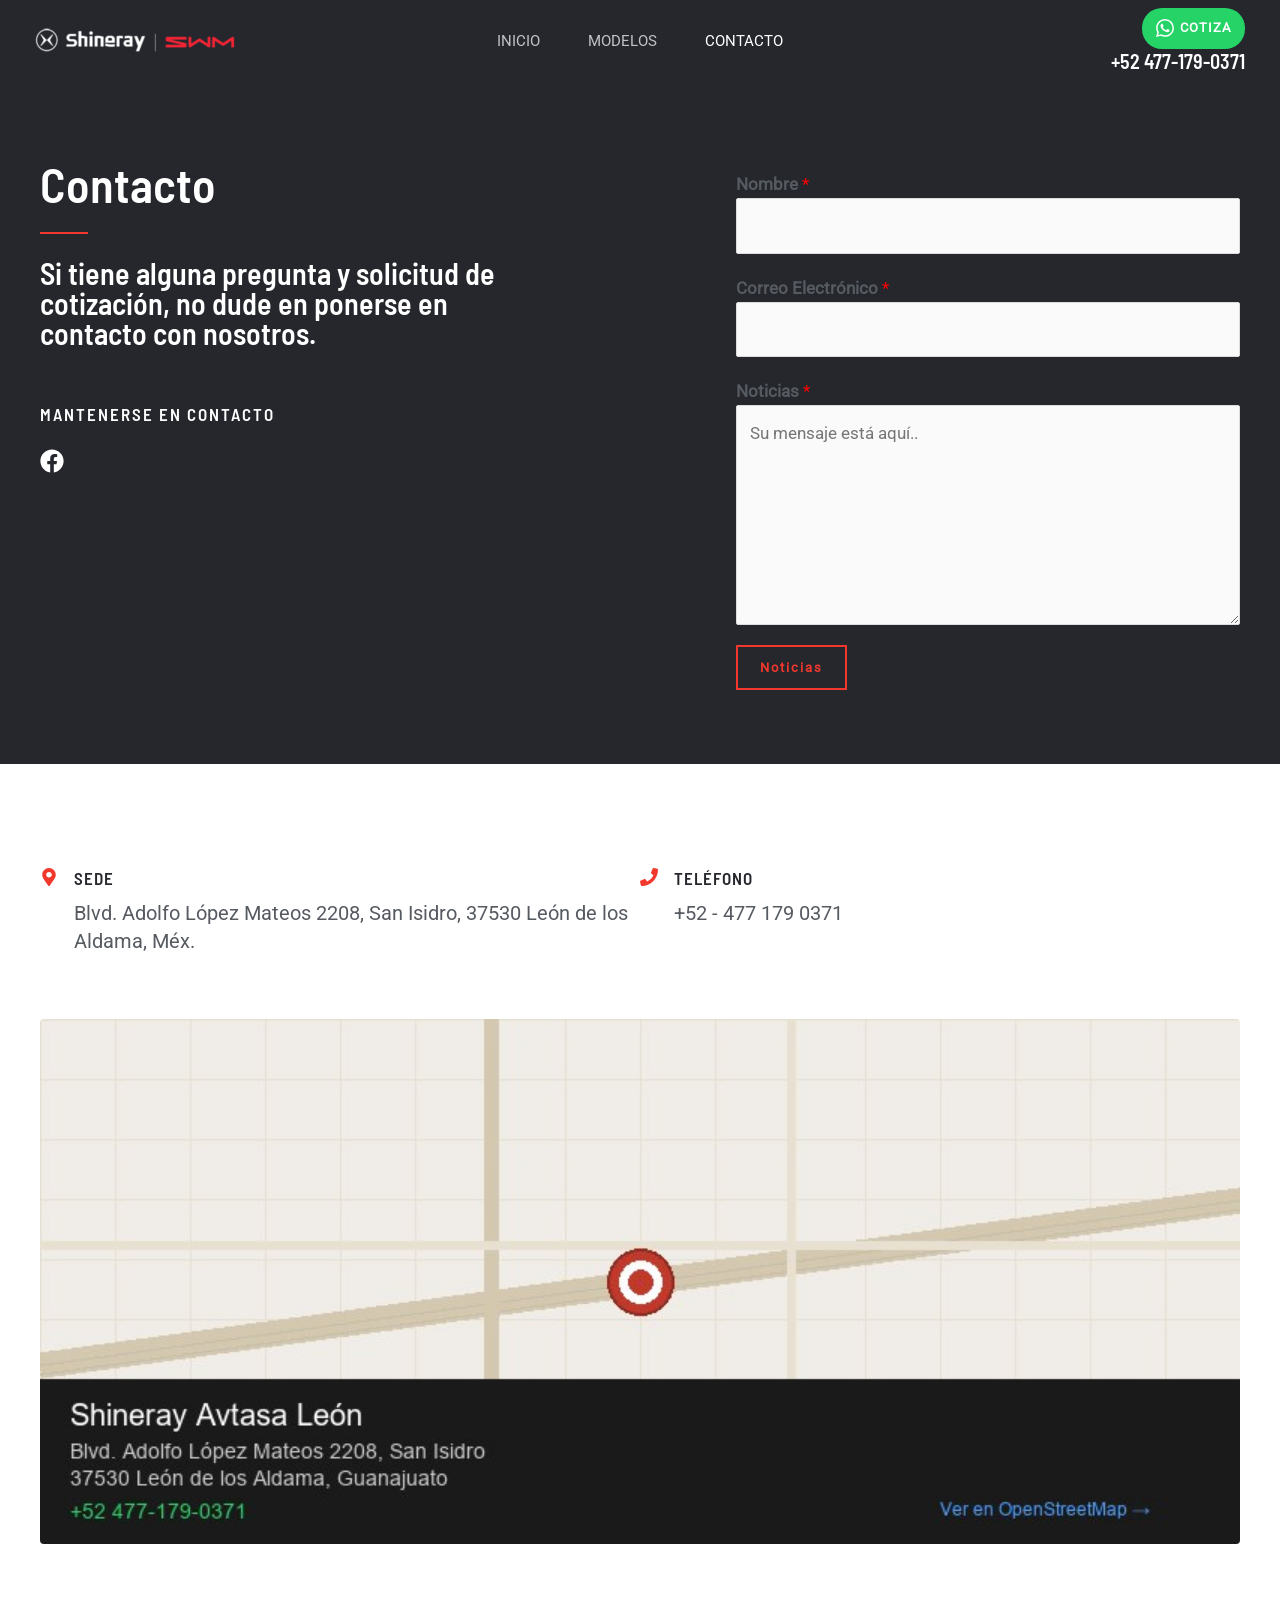
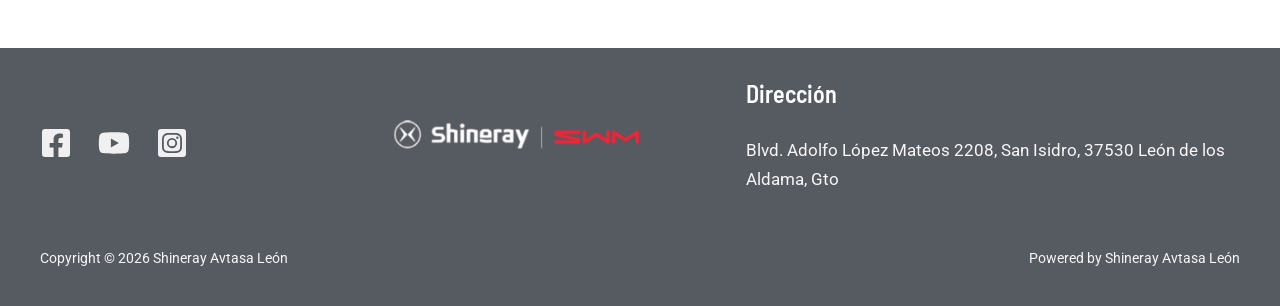
==== commit e2b2db0b: "front: rojo Shineray unificado e imagenes principales sin fondo Color de marca: - Reemplaza 5 varian" ====
--- a/contact/index.html
+++ b/contact/index.html
@@ -1,4 +1,4 @@
-<!DOCTYPE html><html lang="en-US"><head>
+<!DOCTYPE html><html lang="es-MX"><head>
 <meta charset="UTF-8">
 <meta name="viewport" content="width=device-width, initial-scale=1">
 	<link rel="profile" href="https://gmpg.org/xfn/11"> 
@@ -14,7 +14,7 @@
 </script>
 <link rel="stylesheet" id="astra-theme-css-css" href="../wp-content/themes/astra/assets/css/minified/main.min.css" media="all">
 <style id="astra-theme-css-inline-css">
-:root{--ast-post-nav-space:0;--ast-container-default-xlg-padding:6.67em;--ast-container-default-lg-padding:5.67em;--ast-container-default-slg-padding:4.34em;--ast-container-default-md-padding:3.34em;--ast-container-default-sm-padding:6.67em;--ast-container-default-xs-padding:2.4em;--ast-container-default-xxs-padding:1.4em;--ast-code-block-background:#EEEEEE;--ast-comment-inputs-background:#FAFAFA;--ast-normal-container-width:1200px;--ast-narrow-container-width:750px;--ast-blog-title-font-weight:normal;--ast-blog-meta-weight:inherit;--ast-global-color-primary:var(--ast-global-color-5);--ast-global-color-secondary:var(--ast-global-color-4);--ast-global-color-alternate-background:var(--ast-global-color-7);--ast-global-color-subtle-background:var(--ast-global-color-6);--ast-bg-style-guide:var( --ast-global-color-secondary,var(--ast-global-color-5) );--ast-shadow-style-guide:0px 0px 4px 0 #00000057;--ast-global-dark-bg-style:#fff;--ast-global-dark-lfs:#fbfbfb;--ast-widget-bg-color:#fafafa;--ast-wc-container-head-bg-color:#fbfbfb;--ast-title-layout-bg:#eeeeee;--ast-search-border-color:#e7e7e7;--ast-lifter-hover-bg:#e6e6e6;--ast-gallery-block-color:#000;--srfm-color-input-label:var(--ast-global-color-2);}html{font-size:106.25%;}a,.page-title{color:var(--ast-global-color-2);}a:hover,a:focus{color:var(--ast-global-color-1);}body,button,input,select,textarea,.ast-button,.ast-custom-button{font-family:'Roboto',sans-serif;font-weight:400;font-size:17px;font-size:1rem;line-height:var(--ast-body-line-height,1.65em);}blockquote{color:var(--ast-global-color-3);}p,.entry-content p{margin-bottom:1em;}h1,h2,h3,h4,h5,h6,.entry-content :where(h1,h2,h3,h4,h5,h6),.site-title,.site-title a{font-family:'Barlow Semi Condensed',sans-serif;font-weight:600;line-height:1em;}.site-title{font-size:35px;font-size:2.0588235294118rem;display:none;}header .custom-logo-link img{max-width:200px;width:200px;}.astra-logo-svg{width:200px;}.site-header .site-description{font-size:15px;font-size:0.88235294117647rem;display:none;}.entry-title{font-size:26px;font-size:1.5294117647059rem;}.archive .ast-article-post .ast-article-inner,.blog .ast-article-post .ast-article-inner,.archive .ast-article-post .ast-article-inner:hover,.blog .ast-article-post .ast-article-inner:hover{overflow:hidden;}h1,.entry-content :where(h1){font-size:48px;font-size:2.8235294117647rem;font-family:'Barlow Semi Condensed',sans-serif;line-height:1em;}h2,.entry-content :where(h2){font-size:38px;font-size:2.2352941176471rem;font-family:'Barlow Semi Condensed',sans-serif;line-height:1em;}h3,.entry-content :where(h3){font-size:30px;font-size:1.7647058823529rem;font-family:'Barlow Semi Condensed',sans-serif;line-height:1em;}h4,.entry-content :where(h4){font-size:24px;font-size:1.4117647058824rem;line-height:1.2em;font-family:'Barlow Semi Condensed',sans-serif;}h5,.entry-content :where(h5){font-size:20px;font-size:1.1764705882353rem;line-height:1.2em;font-family:'Barlow Semi Condensed',sans-serif;}h6,.entry-content :where(h6){font-size:17px;font-size:1rem;line-height:1.25em;font-family:'Barlow Semi Condensed',sans-serif;}::selection{background-color:var(--ast-global-color-0);color:#ffffff;}body,h1,h2,h3,h4,h5,h6,.entry-title a,.entry-content :where(h1,h2,h3,h4,h5,h6){color:var(--ast-global-color-3);}.tagcloud a:hover,.tagcloud a:focus,.tagcloud a.current-item{color:#ffffff;border-color:var(--ast-global-color-2);background-color:var(--ast-global-color-2);}input:focus,input[type="text"]:focus,input[type="email"]:focus,input[type="url"]:focus,input[type="password"]:focus,input[type="reset"]:focus,input[type="search"]:focus,textarea:focus{border-color:var(--ast-global-color-2);}input[type="radio"]:checked,input[type=reset],input[type="checkbox"]:checked,input[type="checkbox"]:hover:checked,input[type="checkbox"]:focus:checked,input[type=range]::-webkit-slider-thumb{border-color:var(--ast-global-color-2);background-color:var(--ast-global-color-2);box-shadow:none;}.site-footer a:hover + .post-count,.site-footer a:focus + .post-count{background:var(--ast-global-color-2);border-color:var(--ast-global-color-2);}.single .nav-links .nav-previous,.single .nav-links .nav-next{color:var(--ast-global-color-2);}.entry-meta,.entry-meta *{line-height:1.45;color:var(--ast-global-color-2);}.entry-meta a:not(.ast-button):hover,.entry-meta a:not(.ast-button):hover *,.entry-meta a:not(.ast-button):focus,.entry-meta a:not(.ast-button):focus *,.page-links > .page-link,.page-links .page-link:hover,.post-navigation a:hover{color:var(--ast-global-color-1);}#cat option,.secondary .calendar_wrap thead a,.secondary .calendar_wrap thead a:visited{color:var(--ast-global-color-2);}.secondary .calendar_wrap #today,.ast-progress-val span{background:var(--ast-global-color-2);}.secondary a:hover + .post-count,.secondary a:focus + .post-count{background:var(--ast-global-color-2);border-color:var(--ast-global-color-2);}.calendar_wrap #today > a{color:#ffffff;}.page-links .page-link,.single .post-navigation a{color:var(--ast-global-color-2);}.ast-search-menu-icon .search-form button.search-submit{padding:0 4px;}.ast-search-menu-icon form.search-form{padding-right:0;}.ast-header-search .ast-search-menu-icon.ast-dropdown-active .search-form,.ast-header-search .ast-search-menu-icon.ast-dropdown-active .search-field:focus{transition:all 0.2s;}.search-form input.search-field:focus{outline:none;}.ast-mobile-header-content .ast-builder-layout-element:not(.ast-builder-menu):not(.ast-header-divider-element),.ast-mobile-popup-content .ast-builder-layout-element:not(.ast-builder-menu):not(.ast-header-divider-element){padding:15px 20px;}.wp-block-latest-posts > li > a{color:var(--ast-global-color-2);}.widget-title,.widget .wp-block-heading{font-size:24px;font-size:1.4117647058824rem;color:var(--ast-global-color-3);}.ast-search-menu-icon.slide-search a:focus-visible:focus-visible,.astra-search-icon:focus-visible,#close:focus-visible,a:focus-visible,.ast-menu-toggle:focus-visible,.site .skip-link:focus-visible,.wp-block-loginout input:focus-visible,.wp-block-search.wp-block-search__button-inside .wp-block-search__inside-wrapper,.ast-header-navigation-arrow:focus-visible,.ast-orders-table__row .ast-orders-table__cell:focus-visible,a#ast-apply-coupon:focus-visible,#ast-apply-coupon:focus-visible,#close:focus-visible,.button.search-submit:focus-visible,#search_submit:focus,.normal-search:focus-visible,.ast-header-account-wrap:focus-visible,.astra-cart-drawer-close:focus,.ast-single-variation:focus,.ast-button:focus,.ast-builder-button-wrap:has(.ast-custom-button-link:focus),.ast-builder-button-wrap .ast-custom-button-link:focus{outline-style:dotted;outline-color:inherit;outline-width:thin;}input:focus,input[type="text"]:focus,input[type="email"]:focus,input[type="url"]:focus,input[type="password"]:focus,input[type="reset"]:focus,input[type="search"]:focus,input[type="number"]:focus,textarea:focus,.wp-block-search__input:focus,[data-section="section-header-mobile-trigger"] .ast-button-wrap .ast-mobile-menu-trigger-minimal:focus,.ast-mobile-popup-drawer.active .menu-toggle-close:focus,#ast-scroll-top:focus,#coupon_code:focus,#ast-coupon-code:focus{border-style:dotted;border-color:inherit;border-width:thin;}input{outline:none;}.ast-logo-title-inline .site-logo-img{padding-right:1em;}.site-logo-img img{ transition:all 0.2s linear;}body .ast-oembed-container *{position:absolute;top:0;width:100%;height:100%;left:0;}body .wp-block-embed-pocket-casts .ast-oembed-container *{position:unset;}.ast-single-post-featured-section + article {margin-top: 2em;}.site-content .ast-single-post-featured-section img {width: 100%;overflow: hidden;object-fit: cover;}.site > .ast-single-related-posts-container {margin-top: 0;}@media (min-width: 922px) {.ast-desktop .ast-container--narrow {max-width: var(--ast-narrow-container-width);margin: 0 auto;}}.ast-page-builder-template .hentry {margin: 0;}.ast-page-builder-template .site-content > .ast-container {max-width: 100%;padding: 0;}.ast-page-builder-template .site .site-content #primary {padding: 0;margin: 0;}.ast-page-builder-template .no-results {text-align: center;margin: 4em auto;}.ast-page-builder-template .ast-pagination {padding: 2em;}.ast-page-builder-template .entry-header.ast-no-title.ast-no-thumbnail {margin-top: 0;}.ast-page-builder-template .entry-header.ast-header-without-markup {margin-top: 0;margin-bottom: 0;}.ast-page-builder-template .entry-header.ast-no-title.ast-no-meta {margin-bottom: 0;}.ast-page-builder-template.single .post-navigation {padding-bottom: 2em;}.ast-page-builder-template.single-post .site-content > .ast-container {max-width: 100%;}.ast-page-builder-template .entry-header {margin-top: 4em;margin-left: auto;margin-right: auto;padding-left: 20px;padding-right: 20px;}.single.ast-page-builder-template .entry-header {padding-left: 20px;padding-right: 20px;}.ast-page-builder-template .ast-archive-description {margin: 4em auto 0;padding-left: 20px;padding-right: 20px;}.ast-page-builder-template.ast-no-sidebar .entry-content .alignwide {margin-left: 0;margin-right: 0;}@media (max-width:921.9px){#ast-desktop-header{display:none;}}@media (min-width:922px){#ast-mobile-header{display:none;}}.wp-block-buttons.aligncenter{justify-content:center;}@media (max-width:921px){.ast-theme-transparent-header #primary,.ast-theme-transparent-header #secondary{padding:0;}}@media (max-width:921px){.ast-plain-container.ast-no-sidebar #primary{padding:0;}}.ast-plain-container.ast-no-sidebar #primary{margin-top:0;margin-bottom:0;}.wp-block-button.is-style-outline .wp-block-button__link{border-color:#962f2c;border-top-width:2px;border-right-width:2px;border-bottom-width:2px;border-left-width:2px;}div.wp-block-button.is-style-outline > .wp-block-button__link:not(.has-text-color),div.wp-block-button.wp-block-button__link.is-style-outline:not(.has-text-color){color:#962f2c;}.wp-block-button.is-style-outline .wp-block-button__link:hover,.wp-block-buttons .wp-block-button.is-style-outline .wp-block-button__link:focus,.wp-block-buttons .wp-block-button.is-style-outline > .wp-block-button__link:not(.has-text-color):hover,.wp-block-buttons .wp-block-button.wp-block-button__link.is-style-outline:not(.has-text-color):hover{color:#fffcfc;background-color:rgba(150,51,53,0.71);border-color:#962f38;}.post-page-numbers.current .page-link,.ast-pagination .page-numbers.current{color:#ffffff;border-color:var(--ast-global-color-0);background-color:var(--ast-global-color-0);}.wp-block-buttons .wp-block-button.is-style-outline .wp-block-button__link.wp-element-button,.ast-outline-button,.wp-block-uagb-buttons-child .uagb-buttons-repeater.ast-outline-button{border-color:var(--ast-global-color-0);border-top-width:2px;border-right-width:2px;border-bottom-width:2px;border-left-width:2px;font-family:inherit;font-weight:700;font-size:13px;font-size:0.76470588235294rem;line-height:1em;border-top-left-radius:0px;border-top-right-radius:0px;border-bottom-right-radius:0px;border-bottom-left-radius:0px;}.wp-block-buttons .wp-block-button.is-style-outline > .wp-block-button__link:not(.has-text-color),.wp-block-buttons .wp-block-button.wp-block-button__link.is-style-outline:not(.has-text-color),.ast-outline-button{color:#962f2c;}.wp-block-button.is-style-outline .wp-block-button__link:hover,.wp-block-buttons .wp-block-button.is-style-outline .wp-block-button__link:focus,.wp-block-buttons .wp-block-button.is-style-outline > .wp-block-button__link:not(.has-text-color):hover,.wp-block-buttons .wp-block-button.wp-block-button__link.is-style-outline:not(.has-text-color):hover,.ast-outline-button:hover,.ast-outline-button:focus,.wp-block-uagb-buttons-child .uagb-buttons-repeater.ast-outline-button:hover,.wp-block-uagb-buttons-child .uagb-buttons-repeater.ast-outline-button:focus{color:#fffcfc;background-color:var(--ast-global-color-0);border-color:var(--ast-global-color-0);}.wp-block-button .wp-block-button__link.wp-element-button.is-style-outline:not(.has-background),.wp-block-button.is-style-outline>.wp-block-button__link.wp-element-button:not(.has-background),.ast-outline-button{background-color:rgba(242,57,44,0);}.entry-content[data-ast-blocks-layout] > figure{margin-bottom:1em;}@media (max-width:921px){.ast-left-sidebar #content > .ast-container{display:flex;flex-direction:column-reverse;width:100%;}.ast-separate-container .ast-article-post,.ast-separate-container .ast-article-single{padding:1.5em 2.14em;}.ast-author-box img.avatar{margin:20px 0 0 0;}}@media (min-width:922px){.ast-separate-container.ast-right-sidebar #primary,.ast-separate-container.ast-left-sidebar #primary{border:0;}.search-no-results.ast-separate-container #primary{margin-bottom:4em;}}.elementor-widget-button .elementor-button{border-style:solid;text-decoration:none;border-top-width:2px;border-right-width:2px;border-left-width:2px;border-bottom-width:2px;}body .elementor-button.elementor-size-sm,body .elementor-button.elementor-size-xs,body .elementor-button.elementor-size-md,body .elementor-button.elementor-size-lg,body .elementor-button.elementor-size-xl,body .elementor-button{border-top-left-radius:0px;border-top-right-radius:0px;border-bottom-right-radius:0px;border-bottom-left-radius:0px;padding-top:14px;padding-right:22px;padding-bottom:14px;padding-left:22px;}@media (max-width:921px){.elementor-widget-button .elementor-button.elementor-size-sm,.elementor-widget-button .elementor-button.elementor-size-xs,.elementor-widget-button .elementor-button.elementor-size-md,.elementor-widget-button .elementor-button.elementor-size-lg,.elementor-widget-button .elementor-button.elementor-size-xl,.elementor-widget-button .elementor-button{padding-top:14px;padding-right:20px;padding-bottom:14px;padding-left:20px;}}@media (max-width:544px){.elementor-widget-button .elementor-button.elementor-size-sm,.elementor-widget-button .elementor-button.elementor-size-xs,.elementor-widget-button .elementor-button.elementor-size-md,.elementor-widget-button .elementor-button.elementor-size-lg,.elementor-widget-button .elementor-button.elementor-size-xl,.elementor-widget-button .elementor-button{padding-top:12px;padding-right:20px;padding-bottom:12px;padding-left:20px;}}.elementor-widget-button .elementor-button{border-color:#962f2c;background-color:rgba(242,57,44,0);}.elementor-widget-button .elementor-button:hover,.elementor-widget-button .elementor-button:focus{color:#fffcfc;background-color:rgba(150,51,53,0.71);border-color:#962f38;}.wp-block-button .wp-block-button__link ,.elementor-widget-button .elementor-button,.elementor-widget-button .elementor-button:visited{color:#963335;}.elementor-widget-button .elementor-button{font-weight:700;font-size:13px;font-size:0.76470588235294rem;line-height:1em;text-transform:uppercase;letter-spacing:2px;}body .elementor-button.elementor-size-sm,body .elementor-button.elementor-size-xs,body .elementor-button.elementor-size-md,body .elementor-button.elementor-size-lg,body .elementor-button.elementor-size-xl,body .elementor-button{font-size:13px;font-size:0.76470588235294rem;}.wp-block-button .wp-block-button__link:hover,.wp-block-button .wp-block-button__link:focus{color:#fffcfc;background-color:rgba(150,51,53,0.71);border-color:#962f38;}.elementor-widget-heading h1.elementor-heading-title{line-height:1em;}.elementor-widget-heading h2.elementor-heading-title{line-height:1em;}.elementor-widget-heading h3.elementor-heading-title{line-height:1em;}.elementor-widget-heading h4.elementor-heading-title{line-height:1.2em;}.elementor-widget-heading h5.elementor-heading-title{line-height:1.2em;}.elementor-widget-heading h6.elementor-heading-title{line-height:1.25em;}.wp-block-button .wp-block-button__link,.wp-block-search .wp-block-search__button,body .wp-block-file .wp-block-file__button{border-style:solid;border-top-width:2px;border-right-width:2px;border-left-width:2px;border-bottom-width:2px;border-color:#962f2c;background-color:rgba(242,57,44,0);color:#963335;font-family:inherit;font-weight:700;line-height:1em;text-transform:uppercase;letter-spacing:2px;font-size:13px;font-size:0.76470588235294rem;border-top-left-radius:0px;border-top-right-radius:0px;border-bottom-right-radius:0px;border-bottom-left-radius:0px;padding-top:14px;padding-right:22px;padding-bottom:14px;padding-left:22px;}@media (max-width:921px){.wp-block-button .wp-block-button__link,.wp-block-search .wp-block-search__button,body .wp-block-file .wp-block-file__button{padding-top:14px;padding-right:20px;padding-bottom:14px;padding-left:20px;}}@media (max-width:544px){.wp-block-button .wp-block-button__link,.wp-block-search .wp-block-search__button,body .wp-block-file .wp-block-file__button{padding-top:12px;padding-right:20px;padding-bottom:12px;padding-left:20px;}}.menu-toggle,button,.ast-button,.ast-custom-button,.button,input#submit,input[type="button"],input[type="submit"],input[type="reset"],form[CLASS*="wp-block-search__"].wp-block-search .wp-block-search__inside-wrapper .wp-block-search__button,body .wp-block-file .wp-block-file__button{border-style:solid;border-top-width:2px;border-right-width:2px;border-left-width:2px;border-bottom-width:2px;color:#963335;border-color:#962f2c;background-color:rgba(242,57,44,0);padding-top:14px;padding-right:22px;padding-bottom:14px;padding-left:22px;font-family:inherit;font-weight:700;font-size:13px;font-size:0.76470588235294rem;line-height:1em;text-transform:uppercase;letter-spacing:2px;border-top-left-radius:0px;border-top-right-radius:0px;border-bottom-right-radius:0px;border-bottom-left-radius:0px;}button:focus,.menu-toggle:hover,button:hover,.ast-button:hover,.ast-custom-button:hover .button:hover,.ast-custom-button:hover ,input[type=reset]:hover,input[type=reset]:focus,input#submit:hover,input#submit:focus,input[type="button"]:hover,input[type="button"]:focus,input[type="submit"]:hover,input[type="submit"]:focus,form[CLASS*="wp-block-search__"].wp-block-search .wp-block-search__inside-wrapper .wp-block-search__button:hover,form[CLASS*="wp-block-search__"].wp-block-search .wp-block-search__inside-wrapper .wp-block-search__button:focus,body .wp-block-file .wp-block-file__button:hover,body .wp-block-file .wp-block-file__button:focus{color:#fffcfc;background-color:rgba(150,51,53,0.71);border-color:#962f38;}@media (max-width:921px){.menu-toggle,button,.ast-button,.ast-custom-button,.button,input#submit,input[type="button"],input[type="submit"],input[type="reset"],form[CLASS*="wp-block-search__"].wp-block-search .wp-block-search__inside-wrapper .wp-block-search__button,body .wp-block-file .wp-block-file__button{padding-top:14px;padding-right:20px;padding-bottom:14px;padding-left:20px;}}@media (max-width:544px){.menu-toggle,button,.ast-button,.ast-custom-button,.button,input#submit,input[type="button"],input[type="submit"],input[type="reset"],form[CLASS*="wp-block-search__"].wp-block-search .wp-block-search__inside-wrapper .wp-block-search__button,body .wp-block-file .wp-block-file__button{padding-top:12px;padding-right:20px;padding-bottom:12px;padding-left:20px;}}@media (max-width:921px){.ast-mobile-header-stack .main-header-bar .ast-search-menu-icon{display:inline-block;}.ast-header-break-point.ast-header-custom-item-outside .ast-mobile-header-stack .main-header-bar .ast-search-icon{margin:0;}.ast-comment-avatar-wrap img{max-width:2.5em;}.ast-comment-meta{padding:0 1.8888em 1.3333em;}.ast-separate-container .ast-comment-list li.depth-1{padding:1.5em 2.14em;}.ast-separate-container .comment-respond{padding:2em 2.14em;}}@media (min-width:544px){.ast-container{max-width:100%;}}@media (max-width:544px){.ast-separate-container .ast-article-post,.ast-separate-container .ast-article-single,.ast-separate-container .comments-title,.ast-separate-container .ast-archive-description{padding:1.5em 1em;}.ast-separate-container #content .ast-container{padding-left:0.54em;padding-right:0.54em;}.ast-separate-container .ast-comment-list .bypostauthor{padding:.5em;}.ast-search-menu-icon.ast-dropdown-active .search-field{width:170px;}} #ast-mobile-header .ast-site-header-cart-li a{pointer-events:none;}body,.ast-separate-container{background-color:var(--ast-global-color-4);background-image:none;}@media (max-width:921px){.widget-title{font-size:24px;font-size:1.4117647058824rem;}body,button,input,select,textarea,.ast-button,.ast-custom-button{font-size:17px;font-size:1rem;}#secondary,#secondary button,#secondary input,#secondary select,#secondary textarea{font-size:17px;font-size:1rem;}.site-title{display:none;}.site-header .site-description{display:none;}h1,.entry-content :where(h1){font-size:40px;}h2,.entry-content :where(h2){font-size:32px;}h3,.entry-content :where(h3){font-size:26px;}h4,.entry-content :where(h4){font-size:20px;font-size:1.1764705882353rem;}h5,.entry-content :where(h5){font-size:17px;font-size:1rem;}h6,.entry-content :where(h6){font-size:15px;font-size:0.88235294117647rem;}.astra-logo-svg{width:144px;}header .custom-logo-link img,.ast-header-break-point .site-logo-img .custom-mobile-logo-link img{max-width:144px;width:144px;}}@media (max-width:544px){.widget-title{font-size:24px;font-size:1.4117647058824rem;}body,button,input,select,textarea,.ast-button,.ast-custom-button{font-size:17px;font-size:1rem;}#secondary,#secondary button,#secondary input,#secondary select,#secondary textarea{font-size:17px;font-size:1rem;}.site-title{display:none;}.site-header .site-description{display:none;}h1,.entry-content :where(h1){font-size:32px;}h2,.entry-content :where(h2){font-size:25px;}h3,.entry-content :where(h3){font-size:22px;}h4,.entry-content :where(h4){font-size:18px;font-size:1.0588235294118rem;}h5,.entry-content :where(h5){font-size:15px;font-size:0.88235294117647rem;}h6,.entry-content :where(h6){font-size:13px;font-size:0.76470588235294rem;}header .custom-logo-link img,.ast-header-break-point .site-branding img,.ast-header-break-point .custom-logo-link img{max-width:162px;width:162px;}.astra-logo-svg{width:162px;}.ast-header-break-point .site-logo-img .custom-mobile-logo-link img{max-width:162px;}}@media (max-width:544px){html{font-size:106.25%;}}@media (min-width:922px){.ast-container{max-width:1240px;}}@media (min-width:922px){.site-content .ast-container{display:flex;}}@media (max-width:921px){.site-content .ast-container{flex-direction:column;}}@media (min-width:922px){.main-header-menu .sub-menu .menu-item.ast-left-align-sub-menu:hover > .sub-menu,.main-header-menu .sub-menu .menu-item.ast-left-align-sub-menu.focus > .sub-menu{margin-left:-0px;}}.ast-theme-transparent-header [data-section="section-header-mobile-trigger"] .ast-button-wrap .ast-mobile-menu-trigger-minimal{background:transparent;}.site .comments-area{padding-bottom:3em;}.footer-widget-area[data-section^="section-fb-html-"] .ast-builder-html-element{text-align:center;}.wp-block-file {display: flex;align-items: center;flex-wrap: wrap;justify-content: space-between;}.wp-block-pullquote {border: none;}.wp-block-pullquote blockquote::before {content: "\201D";font-family: "Helvetica",sans-serif;display: flex;transform: rotate( 180deg );font-size: 6rem;font-style: normal;line-height: 1;font-weight: bold;align-items: center;justify-content: center;}.has-text-align-right > blockquote::before {justify-content: flex-start;}.has-text-align-left > blockquote::before {justify-content: flex-end;}figure.wp-block-pullquote.is-style-solid-color blockquote {max-width: 100%;text-align: inherit;}:root {--wp--custom--ast-default-block-top-padding: 3em;--wp--custom--ast-default-block-right-padding: 3em;--wp--custom--ast-default-block-bottom-padding: 3em;--wp--custom--ast-default-block-left-padding: 3em;--wp--custom--ast-container-width: 1200px;--wp--custom--ast-content-width-size: 1200px;--wp--custom--ast-wide-width-size: calc(1200px + var(--wp--custom--ast-default-block-left-padding) + var(--wp--custom--ast-default-block-right-padding));}.ast-narrow-container {--wp--custom--ast-content-width-size: 750px;--wp--custom--ast-wide-width-size: 750px;}@media(max-width: 921px) {:root {--wp--custom--ast-default-block-top-padding: 3em;--wp--custom--ast-default-block-right-padding: 2em;--wp--custom--ast-default-block-bottom-padding: 3em;--wp--custom--ast-default-block-left-padding: 2em;}}@media(max-width: 544px) {:root {--wp--custom--ast-default-block-top-padding: 3em;--wp--custom--ast-default-block-right-padding: 1.5em;--wp--custom--ast-default-block-bottom-padding: 3em;--wp--custom--ast-default-block-left-padding: 1.5em;}}.entry-content > .wp-block-group,.entry-content > .wp-block-cover,.entry-content > .wp-block-columns {padding-top: var(--wp--custom--ast-default-block-top-padding);padding-right: var(--wp--custom--ast-default-block-right-padding);padding-bottom: var(--wp--custom--ast-default-block-bottom-padding);padding-left: var(--wp--custom--ast-default-block-left-padding);}.ast-plain-container.ast-no-sidebar .entry-content > .alignfull,.ast-page-builder-template .ast-no-sidebar .entry-content > .alignfull {margin-left: calc( -50vw + 50%);margin-right: calc( -50vw + 50%);max-width: 100vw;width: 100vw;}.ast-plain-container.ast-no-sidebar .entry-content .alignfull .alignfull,.ast-page-builder-template.ast-no-sidebar .entry-content .alignfull .alignfull,.ast-plain-container.ast-no-sidebar .entry-content .alignfull .alignwide,.ast-page-builder-template.ast-no-sidebar .entry-content .alignfull .alignwide,.ast-plain-container.ast-no-sidebar .entry-content .alignwide .alignfull,.ast-page-builder-template.ast-no-sidebar .entry-content .alignwide .alignfull,.ast-plain-container.ast-no-sidebar .entry-content .alignwide .alignwide,.ast-page-builder-template.ast-no-sidebar .entry-content .alignwide .alignwide,.ast-plain-container.ast-no-sidebar .entry-content .wp-block-column .alignfull,.ast-page-builder-template.ast-no-sidebar .entry-content .wp-block-column .alignfull,.ast-plain-container.ast-no-sidebar .entry-content .wp-block-column .alignwide,.ast-page-builder-template.ast-no-sidebar .entry-content .wp-block-column .alignwide {margin-left: auto;margin-right: auto;width: 100%;}[data-ast-blocks-layout] .wp-block-separator:not(.is-style-dots) {height: 0;}[data-ast-blocks-layout] .wp-block-separator {margin: 20px auto;}[data-ast-blocks-layout] .wp-block-separator:not(.is-style-wide):not(.is-style-dots) {max-width: 100px;}[data-ast-blocks-layout] .wp-block-separator.has-background {padding: 0;}.entry-content[data-ast-blocks-layout] > * {max-width: var(--wp--custom--ast-content-width-size);margin-left: auto;margin-right: auto;}.entry-content[data-ast-blocks-layout] > .alignwide {max-width: var(--wp--custom--ast-wide-width-size);}.entry-content[data-ast-blocks-layout] .alignfull {max-width: none;}.entry-content .wp-block-columns {margin-bottom: 0;}blockquote {margin: 1.5em;border-color: rgba(0,0,0,0.05);}.wp-block-quote:not(.has-text-align-right):not(.has-text-align-center) {border-left: 5px solid rgba(0,0,0,0.05);}.has-text-align-right > blockquote,blockquote.has-text-align-right {border-right: 5px solid rgba(0,0,0,0.05);}.has-text-align-left > blockquote,blockquote.has-text-align-left {border-left: 5px solid rgba(0,0,0,0.05);}.wp-block-site-tagline,.wp-block-latest-posts .read-more {margin-top: 15px;}.wp-block-loginout p label {display: block;}.wp-block-loginout p:not(.login-remember):not(.login-submit) input {width: 100%;}.wp-block-loginout input:focus {border-color: transparent;}.wp-block-loginout input:focus {outline: thin dotted;}.entry-content .wp-block-media-text .wp-block-media-text__content {padding: 0 0 0 8%;}.entry-content .wp-block-media-text.has-media-on-the-right .wp-block-media-text__content {padding: 0 8% 0 0;}.entry-content .wp-block-media-text.has-background .wp-block-media-text__content {padding: 8%;}.entry-content .wp-block-cover:not([class*="background-color"]):not(.has-text-color.has-link-color) .wp-block-cover__inner-container,.entry-content .wp-block-cover:not([class*="background-color"]) .wp-block-cover-image-text,.entry-content .wp-block-cover:not([class*="background-color"]) .wp-block-cover-text,.entry-content .wp-block-cover-image:not([class*="background-color"]) .wp-block-cover__inner-container,.entry-content .wp-block-cover-image:not([class*="background-color"]) .wp-block-cover-image-text,.entry-content .wp-block-cover-image:not([class*="background-color"]) .wp-block-cover-text {color: var(--ast-global-color-primary,var(--ast-global-color-5));}.wp-block-loginout .login-remember input {width: 1.1rem;height: 1.1rem;margin: 0 5px 4px 0;vertical-align: middle;}.wp-block-latest-posts > li > *:first-child,.wp-block-latest-posts:not(.is-grid) > li:first-child {margin-top: 0;}.entry-content > .wp-block-buttons,.entry-content > .wp-block-uagb-buttons {margin-bottom: 1.5em;}.wp-block-search__inside-wrapper .wp-block-search__input {padding: 0 10px;color: var(--ast-global-color-3);background: var(--ast-global-color-primary,var(--ast-global-color-5));border-color: var(--ast-border-color);}.wp-block-latest-posts .read-more {margin-bottom: 1.5em;}.wp-block-search__no-button .wp-block-search__inside-wrapper .wp-block-search__input {padding-top: 5px;padding-bottom: 5px;}.wp-block-latest-posts .wp-block-latest-posts__post-date,.wp-block-latest-posts .wp-block-latest-posts__post-author {font-size: 1rem;}.wp-block-latest-posts > li > *,.wp-block-latest-posts:not(.is-grid) > li {margin-top: 12px;margin-bottom: 12px;}.ast-page-builder-template .entry-content[data-ast-blocks-layout] > .alignwide:where(:not(.uagb-is-root-container):not(.spectra-is-root-container)) > * {max-width: var(--wp--custom--ast-wide-width-size);}.ast-page-builder-template .entry-content[data-ast-blocks-layout] > .inherit-container-width > *,.ast-page-builder-template .entry-content[data-ast-blocks-layout] > *:not(.wp-block-group):where(:not(.uagb-is-root-container):not(.spectra-is-root-container)) > *,.entry-content[data-ast-blocks-layout] > .wp-block-cover .wp-block-cover__inner-container {max-width: var(--wp--custom--ast-content-width-size) ;margin-left: auto;margin-right: auto;}.ast-page-builder-template .entry-content[data-ast-blocks-layout] > *,.ast-page-builder-template .entry-content[data-ast-blocks-layout] > .alignfull:where(:not(.wp-block-group):not(.uagb-is-root-container):not(.spectra-is-root-container)) > * {max-width: none;}.entry-content[data-ast-blocks-layout] .wp-block-cover:not(.alignleft):not(.alignright) {width: auto;}@media(max-width: 1200px) {.ast-separate-container .entry-content > .alignfull,.ast-separate-container .entry-content[data-ast-blocks-layout] > .alignwide,.ast-plain-container .entry-content[data-ast-blocks-layout] > .alignwide,.ast-plain-container .entry-content .alignfull {margin-left: calc(-1 * min(var(--ast-container-default-xlg-padding),20px)) ;margin-right: calc(-1 * min(var(--ast-container-default-xlg-padding),20px));}}@media(min-width: 1201px) {.ast-separate-container .entry-content > .alignfull {margin-left: calc(-1 * var(--ast-container-default-xlg-padding) );margin-right: calc(-1 * var(--ast-container-default-xlg-padding) );}.ast-separate-container .entry-content[data-ast-blocks-layout] > .alignwide,.ast-plain-container .entry-content[data-ast-blocks-layout] > .alignwide {margin-left: calc(-1 * var(--wp--custom--ast-default-block-left-padding) );margin-right: calc(-1 * var(--wp--custom--ast-default-block-right-padding) );}}@media(min-width: 921px) {.ast-separate-container .entry-content .wp-block-group.alignwide:not(.inherit-container-width) > :where(:not(.alignleft):not(.alignright)),.ast-plain-container .entry-content .wp-block-group.alignwide:not(.inherit-container-width) > :where(:not(.alignleft):not(.alignright)) {max-width: calc( var(--wp--custom--ast-content-width-size) + 80px );}.ast-plain-container.ast-right-sidebar .entry-content[data-ast-blocks-layout] .alignfull,.ast-plain-container.ast-left-sidebar .entry-content[data-ast-blocks-layout] .alignfull {margin-left: -60px;margin-right: -60px;}}@media(min-width: 544px) {.entry-content > .alignleft {margin-right: 20px;}.entry-content > .alignright {margin-left: 20px;}}@media (max-width:544px){.wp-block-columns .wp-block-column:not(:last-child){margin-bottom:20px;}.wp-block-latest-posts{margin:0;}}@media( max-width: 600px ) {.entry-content .wp-block-media-text .wp-block-media-text__content,.entry-content .wp-block-media-text.has-media-on-the-right .wp-block-media-text__content {padding: 8% 0 0;}.entry-content .wp-block-media-text.has-background .wp-block-media-text__content {padding: 8%;}}.ast-page-builder-template .entry-header {padding-left: 0;}.ast-narrow-container .site-content .wp-block-uagb-image--align-full .wp-block-uagb-image__figure {max-width: 100%;margin-left: auto;margin-right: auto;}:root .has-ast-global-color-0-color{color:var(--ast-global-color-0);}:root .has-ast-global-color-0-background-color{background-color:var(--ast-global-color-0);}:root .wp-block-button .has-ast-global-color-0-color{color:var(--ast-global-color-0);}:root .wp-block-button .has-ast-global-color-0-background-color{background-color:var(--ast-global-color-0);}:root .has-ast-global-color-1-color{color:var(--ast-global-color-1);}:root .has-ast-global-color-1-background-color{background-color:var(--ast-global-color-1);}:root .wp-block-button .has-ast-global-color-1-color{color:var(--ast-global-color-1);}:root .wp-block-button .has-ast-global-color-1-background-color{background-color:var(--ast-global-color-1);}:root .has-ast-global-color-2-color{color:var(--ast-global-color-2);}:root .has-ast-global-color-2-background-color{background-color:var(--ast-global-color-2);}:root .wp-block-button .has-ast-global-color-2-color{color:var(--ast-global-color-2);}:root .wp-block-button .has-ast-global-color-2-background-color{background-color:var(--ast-global-color-2);}:root .has-ast-global-color-3-color{color:var(--ast-global-color-3);}:root .has-ast-global-color-3-background-color{background-color:var(--ast-global-color-3);}:root .wp-block-button .has-ast-global-color-3-color{color:var(--ast-global-color-3);}:root .wp-block-button .has-ast-global-color-3-background-color{background-color:var(--ast-global-color-3);}:root .has-ast-global-color-4-color{color:var(--ast-global-color-4);}:root .has-ast-global-color-4-background-color{background-color:var(--ast-global-color-4);}:root .wp-block-button .has-ast-global-color-4-color{color:var(--ast-global-color-4);}:root .wp-block-button .has-ast-global-color-4-background-color{background-color:var(--ast-global-color-4);}:root .has-ast-global-color-5-color{color:var(--ast-global-color-5);}:root .has-ast-global-color-5-background-color{background-color:var(--ast-global-color-5);}:root .wp-block-button .has-ast-global-color-5-color{color:var(--ast-global-color-5);}:root .wp-block-button .has-ast-global-color-5-background-color{background-color:var(--ast-global-color-5);}:root .has-ast-global-color-6-color{color:var(--ast-global-color-6);}:root .has-ast-global-color-6-background-color{background-color:var(--ast-global-color-6);}:root .wp-block-button .has-ast-global-color-6-color{color:var(--ast-global-color-6);}:root .wp-block-button .has-ast-global-color-6-background-color{background-color:var(--ast-global-color-6);}:root .has-ast-global-color-7-color{color:var(--ast-global-color-7);}:root .has-ast-global-color-7-background-color{background-color:var(--ast-global-color-7);}:root .wp-block-button .has-ast-global-color-7-color{color:var(--ast-global-color-7);}:root .wp-block-button .has-ast-global-color-7-background-color{background-color:var(--ast-global-color-7);}:root .has-ast-global-color-8-color{color:var(--ast-global-color-8);}:root .has-ast-global-color-8-background-color{background-color:var(--ast-global-color-8);}:root .wp-block-button .has-ast-global-color-8-color{color:var(--ast-global-color-8);}:root .wp-block-button .has-ast-global-color-8-background-color{background-color:var(--ast-global-color-8);}:root{--ast-global-color-0:#f2382c;--ast-global-color-1:#dc2618;--ast-global-color-2:#25272d;--ast-global-color-3:#565a61;--ast-global-color-4:#f7f7f8;--ast-global-color-5:#ffffff;--ast-global-color-6:#f7f7f8;--ast-global-color-7:#25272d;--ast-global-color-8:#bfd1ff;}:root {--ast-border-color : #dddddd;}.ast-single-entry-banner {-js-display: flex;display: flex;flex-direction: column;justify-content: center;text-align: center;position: relative;background: var(--ast-title-layout-bg);}.ast-single-entry-banner[data-banner-layout="layout-1"] {max-width: 1200px;background: inherit;padding: 20px 0;}.ast-single-entry-banner[data-banner-width-type="custom"] {margin: 0 auto;width: 100%;}.ast-single-entry-banner + .site-content .entry-header {margin-bottom: 0;}.site .ast-author-avatar {--ast-author-avatar-size: ;}a.ast-underline-text {text-decoration: underline;}.ast-container > .ast-terms-link {position: relative;display: block;}a.ast-button.ast-badge-tax {padding: 4px 8px;border-radius: 3px;font-size: inherit;}header.entry-header{text-align:left;}header.entry-header > *:not(:last-child){margin-bottom:10px;}@media (max-width:921px){header.entry-header{text-align:left;}}@media (max-width:544px){header.entry-header{text-align:left;}}.ast-archive-entry-banner {-js-display: flex;display: flex;flex-direction: column;justify-content: center;text-align: center;position: relative;background: var(--ast-title-layout-bg);}.ast-archive-entry-banner[data-banner-width-type="custom"] {margin: 0 auto;width: 100%;}.ast-archive-entry-banner[data-banner-layout="layout-1"] {background: inherit;padding: 20px 0;text-align: left;}body.archive .ast-archive-description{max-width:1200px;width:100%;text-align:left;padding-top:3em;padding-right:3em;padding-bottom:3em;padding-left:3em;}body.archive .ast-archive-description .ast-archive-title,body.archive .ast-archive-description .ast-archive-title *{font-size:40px;font-size:2.3529411764706rem;}body.archive .ast-archive-description > *:not(:last-child){margin-bottom:10px;}@media (max-width:921px){body.archive .ast-archive-description{text-align:left;}}@media (max-width:544px){body.archive .ast-archive-description{text-align:left;}}.ast-theme-transparent-header #masthead .site-logo-img .transparent-custom-logo .astra-logo-svg{width:150px;}.ast-theme-transparent-header #masthead .site-logo-img .transparent-custom-logo img{ max-width:150px; width:150px;}@media (max-width:921px){.ast-theme-transparent-header #masthead .site-logo-img .transparent-custom-logo .astra-logo-svg{width:120px;}.ast-theme-transparent-header #masthead .site-logo-img .transparent-custom-logo img{ max-width:120px; width:120px;}}@media (max-width:543px){.ast-theme-transparent-header #masthead .site-logo-img .transparent-custom-logo .astra-logo-svg{width:100px;}.ast-theme-transparent-header #masthead .site-logo-img .transparent-custom-logo img{ max-width:100px; width:100px;}}@media (min-width:921px){.ast-theme-transparent-header #masthead{position:absolute;left:0;right:0;}.ast-theme-transparent-header .main-header-bar,.ast-theme-transparent-header.ast-header-break-point .main-header-bar{background:none;}body.elementor-editor-active.ast-theme-transparent-header #masthead,.fl-builder-edit .ast-theme-transparent-header #masthead,body.vc_editor.ast-theme-transparent-header #masthead,body.brz-ed.ast-theme-transparent-header #masthead{z-index:0;}.ast-header-break-point.ast-replace-site-logo-transparent.ast-theme-transparent-header .custom-mobile-logo-link{display:none;}.ast-header-break-point.ast-replace-site-logo-transparent.ast-theme-transparent-header .transparent-custom-logo{display:inline-block;}.ast-theme-transparent-header .ast-above-header,.ast-theme-transparent-header .ast-above-header.ast-above-header-bar{background-image:none;background-color:transparent;}.ast-theme-transparent-header .ast-below-header,.ast-theme-transparent-header .ast-below-header.ast-below-header-bar{background-image:none;background-color:transparent;}}@media (min-width:922px){.ast-theme-transparent-header .ast-builder-menu .main-header-menu,.ast-theme-transparent-header .ast-builder-menu .main-header-menu .menu-link,.ast-theme-transparent-header [CLASS*="ast-builder-menu-"] .main-header-menu .menu-item > .menu-link,.ast-theme-transparent-header .ast-masthead-custom-menu-items,.ast-theme-transparent-header .ast-masthead-custom-menu-items a,.ast-theme-transparent-header .ast-builder-menu .main-header-menu .menu-item > .ast-menu-toggle,.ast-theme-transparent-header .ast-builder-menu .main-header-menu .menu-item > .ast-menu-toggle,.ast-theme-transparent-header .ast-above-header-navigation a,.ast-header-break-point.ast-theme-transparent-header .ast-above-header-navigation a,.ast-header-break-point.ast-theme-transparent-header .ast-above-header-navigation > ul.ast-above-header-menu > .menu-item-has-children:not(.current-menu-item) > .ast-menu-toggle,.ast-theme-transparent-header .ast-below-header-menu,.ast-theme-transparent-header .ast-below-header-menu a,.ast-header-break-point.ast-theme-transparent-header .ast-below-header-menu a,.ast-header-break-point.ast-theme-transparent-header .ast-below-header-menu,.ast-theme-transparent-header .main-header-menu .menu-link{color:rgba(255,255,255,0.72);}.ast-theme-transparent-header .ast-builder-menu .main-header-menu .menu-item:hover > .menu-link,.ast-theme-transparent-header .ast-builder-menu .main-header-menu .menu-item:hover > .ast-menu-toggle,.ast-theme-transparent-header .ast-builder-menu .main-header-menu .ast-masthead-custom-menu-items a:hover,.ast-theme-transparent-header .ast-builder-menu .main-header-menu .focus > .menu-link,.ast-theme-transparent-header .ast-builder-menu .main-header-menu .focus > .ast-menu-toggle,.ast-theme-transparent-header .ast-builder-menu .main-header-menu .current-menu-item > .menu-link,.ast-theme-transparent-header .ast-builder-menu .main-header-menu .current-menu-ancestor > .menu-link,.ast-theme-transparent-header .ast-builder-menu .main-header-menu .current-menu-item > .ast-menu-toggle,.ast-theme-transparent-header .ast-builder-menu .main-header-menu .current-menu-ancestor > .ast-menu-toggle,.ast-theme-transparent-header [CLASS*="ast-builder-menu-"] .main-header-menu .current-menu-item > .menu-link,.ast-theme-transparent-header [CLASS*="ast-builder-menu-"] .main-header-menu .current-menu-ancestor > .menu-link,.ast-theme-transparent-header [CLASS*="ast-builder-menu-"] .main-header-menu .current-menu-item > .ast-menu-toggle,.ast-theme-transparent-header [CLASS*="ast-builder-menu-"] .main-header-menu .current-menu-ancestor > .ast-menu-toggle,.ast-theme-transparent-header .main-header-menu .menu-item:hover > .menu-link,.ast-theme-transparent-header .main-header-menu .current-menu-item > .menu-link,.ast-theme-transparent-header .main-header-menu .current-menu-ancestor > .menu-link{color:var(--ast-global-color-5);}.ast-theme-transparent-header .ast-builder-menu .main-header-menu .menu-item .sub-menu .menu-link,.ast-theme-transparent-header .main-header-menu .menu-item .sub-menu .menu-link{background-color:transparent;}}@media (max-width:921px){.transparent-custom-logo{display:none;}}@media (min-width:921px){.ast-transparent-mobile-logo{display:none;}}@media (max-width:920px){.ast-transparent-mobile-logo{display:block;}}@media (min-width:921px){.ast-theme-transparent-header #ast-desktop-header > .ast-main-header-wrap > .main-header-bar{border-bottom-width:0px;border-bottom-style:solid;}}.ast-breadcrumbs .trail-browse,.ast-breadcrumbs .trail-items,.ast-breadcrumbs .trail-items li{display:inline-block;margin:0;padding:0;border:none;background:inherit;text-indent:0;text-decoration:none;}.ast-breadcrumbs .trail-browse{font-size:inherit;font-style:inherit;font-weight:inherit;color:inherit;}.ast-breadcrumbs .trail-items{list-style:none;}.trail-items li::after{padding:0 0.3em;content:"\00bb";}.trail-items li:last-of-type::after{display:none;}h1,h2,h3,h4,h5,h6,.entry-content :where(h1,h2,h3,h4,h5,h6){color:var(--ast-global-color-2);}@media (max-width:921px){.ast-builder-grid-row-container.ast-builder-grid-row-tablet-3-firstrow .ast-builder-grid-row > *:first-child,.ast-builder-grid-row-container.ast-builder-grid-row-tablet-3-lastrow .ast-builder-grid-row > *:last-child{grid-column:1 / -1;}}@media (max-width:544px){.ast-builder-grid-row-container.ast-builder-grid-row-mobile-3-firstrow .ast-builder-grid-row > *:first-child,.ast-builder-grid-row-container.ast-builder-grid-row-mobile-3-lastrow .ast-builder-grid-row > *:last-child{grid-column:1 / -1;}}.ast-builder-layout-element[data-section="title_tagline"]{display:flex;}@media (max-width:921px){.ast-header-break-point .ast-builder-layout-element[data-section="title_tagline"]{display:flex;}}@media (max-width:544px){.ast-header-break-point .ast-builder-layout-element[data-section="title_tagline"]{display:flex;}}.ast-builder-menu-1{font-family:inherit;font-weight:500;text-transform:uppercase;}.ast-builder-menu-1 .menu-item > .menu-link{font-size:15px;font-size:0.88235294117647rem;color:var(--ast-global-color-5);padding-left:24px;padding-right:24px;}.ast-builder-menu-1 .menu-item > .ast-menu-toggle{color:var(--ast-global-color-5);}.ast-builder-menu-1 .menu-item:hover > .menu-link,.ast-builder-menu-1 .inline-on-mobile .menu-item:hover > .ast-menu-toggle{color:var(--ast-global-color-4);background:var(--ast-global-color-3);}.ast-builder-menu-1 .menu-item:hover > .ast-menu-toggle{color:var(--ast-global-color-4);}.ast-builder-menu-1 .menu-item.current-menu-item > .menu-link,.ast-builder-menu-1 .inline-on-mobile .menu-item.current-menu-item > .ast-menu-toggle,.ast-builder-menu-1 .current-menu-ancestor > .menu-link{color:var(--ast-global-color-1);background:var(--ast-global-color-2);}.ast-builder-menu-1 .menu-item.current-menu-item > .ast-menu-toggle{color:var(--ast-global-color-1);}.ast-builder-menu-1 .sub-menu,.ast-builder-menu-1 .inline-on-mobile .sub-menu{border-top-width:2px;border-bottom-width:0px;border-right-width:0px;border-left-width:0px;border-color:var(--ast-global-color-0);border-style:solid;}.ast-builder-menu-1 .sub-menu .sub-menu{top:-2px;}.ast-builder-menu-1 .main-header-menu > .menu-item > .sub-menu,.ast-builder-menu-1 .main-header-menu > .menu-item > .astra-full-megamenu-wrapper{margin-top:116px;}.ast-desktop .ast-builder-menu-1 .main-header-menu > .menu-item > .sub-menu:before,.ast-desktop .ast-builder-menu-1 .main-header-menu > .menu-item > .astra-full-megamenu-wrapper:before{height:calc( 116px + 2px + 5px );}.ast-builder-menu-1 .menu-item.menu-item-has-children > .ast-menu-toggle{right:calc( 24px - 0.907em );}.ast-desktop .ast-builder-menu-1 .menu-item .sub-menu .menu-link{border-style:none;}@media (max-width:921px){.ast-header-break-point .ast-builder-menu-1 .menu-item.menu-item-has-children > .ast-menu-toggle{top:0;}.ast-builder-menu-1 .inline-on-mobile .menu-item.menu-item-has-children > .ast-menu-toggle{right:-15px;}.ast-builder-menu-1 .menu-item-has-children > .menu-link:after{content:unset;}.ast-builder-menu-1 .main-header-menu > .menu-item > .sub-menu,.ast-builder-menu-1 .main-header-menu > .menu-item > .astra-full-megamenu-wrapper{margin-top:0;}}@media (max-width:544px){.ast-header-break-point .ast-builder-menu-1 .menu-item.menu-item-has-children > .ast-menu-toggle{top:0;}.ast-builder-menu-1 .main-header-menu > .menu-item > .sub-menu,.ast-builder-menu-1 .main-header-menu > .menu-item > .astra-full-megamenu-wrapper{margin-top:0;}}.ast-builder-menu-1{display:flex;}@media (max-width:921px){.ast-header-break-point .ast-builder-menu-1{display:flex;}}@media (max-width:544px){.ast-header-break-point .ast-builder-menu-1{display:flex;}}.ast-builder-html-element img.alignnone{display:inline-block;}.ast-builder-html-element p:first-child{margin-top:0;}.ast-builder-html-element p:last-child{margin-bottom:0;}.ast-header-break-point .main-header-bar .ast-builder-html-element{line-height:1.85714285714286;}.ast-header-html-1 .ast-builder-html-element{font-size:15px;font-size:0.88235294117647rem;}.ast-header-html-1{font-size:15px;font-size:0.88235294117647rem;}.ast-header-html-1{display:flex;}@media (max-width:921px){.ast-header-break-point .ast-header-html-1{display:flex;}}@media (max-width:544px){.ast-header-break-point .ast-header-html-1{display:flex;}}.site-below-footer-wrap{padding-top:20px;padding-bottom:20px;}.site-below-footer-wrap[data-section="section-below-footer-builder"]{background-color:var(--ast-global-color-3);background-image:none;min-height:80px;}.site-below-footer-wrap[data-section="section-below-footer-builder"] .ast-builder-grid-row{max-width:1200px;min-height:80px;margin-left:auto;margin-right:auto;}.site-below-footer-wrap[data-section="section-below-footer-builder"] .ast-builder-grid-row,.site-below-footer-wrap[data-section="section-below-footer-builder"] .site-footer-section{align-items:center;}.site-below-footer-wrap[data-section="section-below-footer-builder"].ast-footer-row-inline .site-footer-section{display:flex;margin-bottom:0;}.ast-builder-grid-row-2-equal .ast-builder-grid-row{grid-template-columns:repeat( 2,1fr );}@media (max-width:921px){.site-below-footer-wrap[data-section="section-below-footer-builder"].ast-footer-row-tablet-inline .site-footer-section{display:flex;margin-bottom:0;}.site-below-footer-wrap[data-section="section-below-footer-builder"].ast-footer-row-tablet-stack .site-footer-section{display:block;margin-bottom:10px;}.ast-builder-grid-row-container.ast-builder-grid-row-tablet-2-equal .ast-builder-grid-row{grid-template-columns:repeat( 2,1fr );}}@media (max-width:544px){.site-below-footer-wrap[data-section="section-below-footer-builder"].ast-footer-row-mobile-inline .site-footer-section{display:flex;margin-bottom:0;}.site-below-footer-wrap[data-section="section-below-footer-builder"].ast-footer-row-mobile-stack .site-footer-section{display:block;margin-bottom:10px;}.ast-builder-grid-row-container.ast-builder-grid-row-mobile-full .ast-builder-grid-row{grid-template-columns:1fr;}}.site-below-footer-wrap[data-section="section-below-footer-builder"]{padding-top:8px;padding-bottom:8px;padding-left:8px;padding-right:8px;}@media (max-width:921px){.site-below-footer-wrap[data-section="section-below-footer-builder"]{padding-top:40px;padding-bottom:40px;padding-left:40px;padding-right:40px;}}.site-below-footer-wrap[data-section="section-below-footer-builder"]{display:grid;}@media (max-width:921px){.ast-header-break-point .site-below-footer-wrap[data-section="section-below-footer-builder"]{display:grid;}}@media (max-width:544px){.ast-header-break-point .site-below-footer-wrap[data-section="section-below-footer-builder"]{display:grid;}}.ast-builder-html-element img.alignnone{display:inline-block;}.ast-builder-html-element p:first-child{margin-top:0;}.ast-builder-html-element p:last-child{margin-bottom:0;}.ast-header-break-point .main-header-bar .ast-builder-html-element{line-height:1.85714285714286;}.footer-widget-area[data-section="section-fb-html-1"] .ast-builder-html-element{color:var(--ast-global-color-4);font-size:16px;font-size:0.94117647058824rem;}.footer-widget-area[data-section="section-fb-html-1"]{font-size:16px;font-size:0.94117647058824rem;}.footer-widget-area[data-section="section-fb-html-1"]{display:block;}@media (max-width:921px){.ast-header-break-point .footer-widget-area[data-section="section-fb-html-1"]{display:block;}}@media (max-width:544px){.ast-header-break-point .footer-widget-area[data-section="section-fb-html-1"]{display:block;}}.footer-widget-area[data-section="section-fb-html-2"] .ast-builder-html-element{color:var(--ast-global-color-4);font-size:14px;font-size:0.82352941176471rem;}.footer-widget-area[data-section="section-fb-html-2"]{font-size:14px;font-size:0.82352941176471rem;}.footer-widget-area[data-section="section-fb-html-2"]{display:block;}@media (max-width:921px){.ast-header-break-point .footer-widget-area[data-section="section-fb-html-2"]{display:block;}}@media (max-width:544px){.ast-header-break-point .footer-widget-area[data-section="section-fb-html-2"]{display:block;}}.footer-widget-area[data-section="section-fb-html-1"] .ast-builder-html-element{text-align:center;}@media (max-width:921px){.footer-widget-area[data-section="section-fb-html-1"] .ast-builder-html-element{text-align:left;}}@media (max-width:544px){.footer-widget-area[data-section="section-fb-html-1"] .ast-builder-html-element{text-align:center;}}.footer-widget-area[data-section="section-fb-html-2"] .ast-builder-html-element{text-align:right;}@media (max-width:921px){.footer-widget-area[data-section="section-fb-html-2"] .ast-builder-html-element{text-align:right;}}@media (max-width:544px){.footer-widget-area[data-section="section-fb-html-2"] .ast-builder-html-element{text-align:center;}}.ast-footer-copyright{text-align:left;}.ast-footer-copyright.site-footer-focus-item {color:var(--ast-global-color-4);}@media (max-width:921px){.ast-footer-copyright{text-align:left;}}@media (max-width:544px){.ast-footer-copyright{text-align:center;}}.ast-footer-copyright.site-footer-focus-item {font-size:14px;font-size:0.82352941176471rem;}.ast-footer-copyright.ast-builder-layout-element{display:flex;}@media (max-width:921px){.ast-header-break-point .ast-footer-copyright.ast-builder-layout-element{display:flex;}}@media (max-width:544px){.ast-header-break-point .ast-footer-copyright.ast-builder-layout-element{display:flex;}}.ast-social-stack-desktop .ast-builder-social-element,.ast-social-stack-tablet .ast-builder-social-element,.ast-social-stack-mobile .ast-builder-social-element {margin-top: 6px;margin-bottom: 6px;}.social-show-label-true .ast-builder-social-element {width: auto;padding: 0 0.4em;}[data-section^="section-fb-social-icons-"] .footer-social-inner-wrap {text-align: center;}.ast-footer-social-wrap {width: 100%;}.ast-footer-social-wrap .ast-builder-social-element:first-child {margin-left: 0;}.ast-footer-social-wrap .ast-builder-social-element:last-child {margin-right: 0;}.ast-header-social-wrap .ast-builder-social-element:first-child {margin-left: 0;}.ast-header-social-wrap .ast-builder-social-element:last-child {margin-right: 0;}.ast-builder-social-element {line-height: 1;color: var(--ast-global-color-2);background: transparent;vertical-align: middle;transition: all 0.01s;margin-left: 6px;margin-right: 6px;justify-content: center;align-items: center;}.ast-builder-social-element .social-item-label {padding-left: 6px;}.ast-footer-social-1-wrap .ast-builder-social-element,.ast-footer-social-1-wrap .social-show-label-true .ast-builder-social-element{margin-left:13px;margin-right:13px;padding:0px;}.ast-footer-social-1-wrap .ast-builder-social-element svg{width:32px;height:32px;}.ast-footer-social-1-wrap .ast-social-icon-image-wrap{margin:0px;}.ast-footer-social-1-wrap .ast-social-color-type-custom svg{fill:#f0f0f0;}.ast-footer-social-1-wrap .ast-social-color-type-custom .ast-builder-social-element:hover{color:#c0c0c0;}.ast-footer-social-1-wrap .ast-social-color-type-custom .ast-builder-social-element:hover svg{fill:#c0c0c0;}.ast-footer-social-1-wrap .ast-social-color-type-custom .social-item-label{color:#f0f0f0;}.ast-footer-social-1-wrap .ast-builder-social-element:hover .social-item-label{color:#c0c0c0;}[data-section="section-fb-social-icons-1"] .footer-social-inner-wrap{text-align:left;}@media (max-width:921px){[data-section="section-fb-social-icons-1"] .footer-social-inner-wrap{text-align:left;}}@media (max-width:544px){[data-section="section-fb-social-icons-1"] .footer-social-inner-wrap{text-align:center;}}.ast-builder-layout-element[data-section="section-fb-social-icons-1"]{display:flex;}@media (max-width:921px){.ast-header-break-point .ast-builder-layout-element[data-section="section-fb-social-icons-1"]{display:flex;}}@media (max-width:544px){.ast-header-break-point .ast-builder-layout-element[data-section="section-fb-social-icons-1"]{display:flex;}}.site-footer{background-color:var(--ast-global-color-2);background-image:none;}.site-primary-footer-wrap{padding-top:45px;padding-bottom:45px;}.site-primary-footer-wrap[data-section="section-primary-footer-builder"]{background-color:var(--ast-global-color-3);background-image:none;min-height:30px;}.site-primary-footer-wrap[data-section="section-primary-footer-builder"] .ast-builder-grid-row{grid-column-gap:106px;max-width:1200px;min-height:30px;margin-left:auto;margin-right:auto;}.site-primary-footer-wrap[data-section="section-primary-footer-builder"] .ast-builder-grid-row,.site-primary-footer-wrap[data-section="section-primary-footer-builder"] .site-footer-section{align-items:center;}.site-primary-footer-wrap[data-section="section-primary-footer-builder"].ast-footer-row-inline .site-footer-section{display:flex;margin-bottom:0;}.ast-builder-grid-row-3-rheavy .ast-builder-grid-row{grid-template-columns:1fr 1fr 2fr;}@media (max-width:921px){.site-primary-footer-wrap[data-section="section-primary-footer-builder"].ast-footer-row-tablet-inline .site-footer-section{display:flex;margin-bottom:0;}.site-primary-footer-wrap[data-section="section-primary-footer-builder"].ast-footer-row-tablet-stack .site-footer-section{display:block;margin-bottom:10px;}.ast-builder-grid-row-container.ast-builder-grid-row-tablet-3-equal .ast-builder-grid-row{grid-template-columns:repeat( 3,1fr );}}@media (max-width:544px){.site-primary-footer-wrap[data-section="section-primary-footer-builder"].ast-footer-row-mobile-inline .site-footer-section{display:flex;margin-bottom:0;}.site-primary-footer-wrap[data-section="section-primary-footer-builder"].ast-footer-row-mobile-stack .site-footer-section{display:block;margin-bottom:10px;}.ast-builder-grid-row-container.ast-builder-grid-row-mobile-full .ast-builder-grid-row{grid-template-columns:1fr;}}.site-primary-footer-wrap[data-section="section-primary-footer-builder"]{padding-top:28px;padding-bottom:0px;padding-left:28px;padding-right:28px;}@media (max-width:921px){.site-primary-footer-wrap[data-section="section-primary-footer-builder"]{padding-top:60px;padding-bottom:30px;}}@media (max-width:544px){.site-primary-footer-wrap[data-section="section-primary-footer-builder"]{padding-top:64px;padding-bottom:48px;padding-left:24px;padding-right:24px;}}.site-primary-footer-wrap[data-section="section-primary-footer-builder"]{display:grid;}@media (max-width:921px){.ast-header-break-point .site-primary-footer-wrap[data-section="section-primary-footer-builder"]{display:grid;}}@media (max-width:544px){.ast-header-break-point .site-primary-footer-wrap[data-section="section-primary-footer-builder"]{display:grid;}}.footer-widget-area[data-section="sidebar-widgets-footer-widget-3"].footer-widget-area-inner{text-align:left;}@media (max-width:921px){.footer-widget-area[data-section="sidebar-widgets-footer-widget-3"].footer-widget-area-inner{text-align:left;}}@media (max-width:544px){.footer-widget-area[data-section="sidebar-widgets-footer-widget-3"].footer-widget-area-inner{text-align:center;}}.footer-widget-area[data-section="sidebar-widgets-footer-widget-3"].footer-widget-area-inner{color:var(--ast-global-color-4);}.footer-widget-area[data-section="sidebar-widgets-footer-widget-3"] .widget-title,.footer-widget-area[data-section="sidebar-widgets-footer-widget-3"] h1,.footer-widget-area[data-section="sidebar-widgets-footer-widget-3"] .widget-area h1,.footer-widget-area[data-section="sidebar-widgets-footer-widget-3"] h2,.footer-widget-area[data-section="sidebar-widgets-footer-widget-3"] .widget-area h2,.footer-widget-area[data-section="sidebar-widgets-footer-widget-3"] h3,.footer-widget-area[data-section="sidebar-widgets-footer-widget-3"] .widget-area h3,.footer-widget-area[data-section="sidebar-widgets-footer-widget-3"] h4,.footer-widget-area[data-section="sidebar-widgets-footer-widget-3"] .widget-area h4,.footer-widget-area[data-section="sidebar-widgets-footer-widget-3"] h5,.footer-widget-area[data-section="sidebar-widgets-footer-widget-3"] .widget-area h5,.footer-widget-area[data-section="sidebar-widgets-footer-widget-3"] h6,.footer-widget-area[data-section="sidebar-widgets-footer-widget-3"] .widget-area h6{color:var(--ast-global-color-5);}@media (max-width:921px){.footer-widget-area[data-section="sidebar-widgets-footer-widget-3"]{margin-top:30px;}}.footer-widget-area[data-section="sidebar-widgets-footer-widget-3"]{display:block;}@media (max-width:921px){.ast-header-break-point .footer-widget-area[data-section="sidebar-widgets-footer-widget-3"]{display:block;}}@media (max-width:544px){.ast-header-break-point .footer-widget-area[data-section="sidebar-widgets-footer-widget-3"]{display:block;}}.elementor-widget-heading .elementor-heading-title{margin:0;}.elementor-page .ast-menu-toggle{color:unset !important;background:unset !important;}.elementor-post.elementor-grid-item.hentry{margin-bottom:0;}.woocommerce div.product .elementor-element.elementor-products-grid .related.products ul.products li.product,.elementor-element .elementor-wc-products .woocommerce[class*='columns-'] ul.products li.product{width:auto;margin:0;float:none;}body .elementor hr{background-color:#ccc;margin:0;}.ast-left-sidebar .elementor-section.elementor-section-stretched,.ast-right-sidebar .elementor-section.elementor-section-stretched{max-width:100%;left:0 !important;}.elementor-posts-container [CLASS*="ast-width-"]{width:100%;}.elementor-template-full-width .ast-container{display:block;}.elementor-screen-only,.screen-reader-text,.screen-reader-text span,.ui-helper-hidden-accessible{top:0 !important;}@media (max-width:544px){.elementor-element .elementor-wc-products .woocommerce[class*="columns-"] ul.products li.product{width:auto;margin:0;}.elementor-element .woocommerce .woocommerce-result-count{float:none;}}.ast-header-break-point .main-header-bar{border-bottom-width:1px;}@media (min-width:922px){.main-header-bar{border-bottom-width:1px;}}.main-header-menu .menu-item, #astra-footer-menu .menu-item, .main-header-bar .ast-masthead-custom-menu-items{-js-display:flex;display:flex;-webkit-box-pack:center;-webkit-justify-content:center;-moz-box-pack:center;-ms-flex-pack:center;justify-content:center;-webkit-box-orient:vertical;-webkit-box-direction:normal;-webkit-flex-direction:column;-moz-box-orient:vertical;-moz-box-direction:normal;-ms-flex-direction:column;flex-direction:column;}.main-header-menu > .menu-item > .menu-link, #astra-footer-menu > .menu-item > .menu-link{height:100%;-webkit-box-align:center;-webkit-align-items:center;-moz-box-align:center;-ms-flex-align:center;align-items:center;-js-display:flex;display:flex;}.ast-header-break-point .main-navigation ul .menu-item .menu-link .icon-arrow:first-of-type svg{top:.2em;margin-top:0px;margin-left:0px;width:.65em;transform:translate(0, -2px) rotateZ(270deg);}.ast-mobile-popup-content .ast-submenu-expanded > .ast-menu-toggle{transform:rotateX(180deg);overflow-y:auto;}@media (min-width:922px){.ast-builder-menu .main-navigation > ul > li:last-child a{margin-right:0;}}.ast-separate-container .ast-article-inner{background-color:transparent;background-image:none;}.ast-separate-container .ast-article-post{background-color:var(--ast-global-color-5);background-image:none;}@media (max-width:921px){.ast-separate-container .ast-article-post{background-color:var(--ast-global-color-5);background-image:none;}}@media (max-width:544px){.ast-separate-container .ast-article-post{background-color:var(--ast-global-color-5);background-image:none;}}.ast-separate-container .ast-article-single:not(.ast-related-post), .ast-separate-container .error-404, .ast-separate-container .no-results, .single.ast-separate-container  .ast-author-meta, .ast-separate-container .related-posts-title-wrapper, .ast-separate-container .comments-count-wrapper, .ast-box-layout.ast-plain-container .site-content, .ast-padded-layout.ast-plain-container .site-content, .ast-separate-container .ast-archive-description, .ast-separate-container .comments-area .comment-respond, .ast-separate-container .comments-area .ast-comment-list li, .ast-separate-container .comments-area .comments-title{background-color:var(--ast-global-color-5);background-image:none;}@media (max-width:921px){.ast-separate-container .ast-article-single:not(.ast-related-post), .ast-separate-container .error-404, .ast-separate-container .no-results, .single.ast-separate-container  .ast-author-meta, .ast-separate-container .related-posts-title-wrapper, .ast-separate-container .comments-count-wrapper, .ast-box-layout.ast-plain-container .site-content, .ast-padded-layout.ast-plain-container .site-content, .ast-separate-container .ast-archive-description{background-color:var(--ast-global-color-5);background-image:none;}}@media (max-width:544px){.ast-separate-container .ast-article-single:not(.ast-related-post), .ast-separate-container .error-404, .ast-separate-container .no-results, .single.ast-separate-container  .ast-author-meta, .ast-separate-container .related-posts-title-wrapper, .ast-separate-container .comments-count-wrapper, .ast-box-layout.ast-plain-container .site-content, .ast-padded-layout.ast-plain-container .site-content, .ast-separate-container .ast-archive-description{background-color:var(--ast-global-color-5);background-image:none;}}.ast-separate-container.ast-two-container #secondary .widget{background-color:var(--ast-global-color-5);background-image:none;}@media (max-width:921px){.ast-separate-container.ast-two-container #secondary .widget{background-color:var(--ast-global-color-5);background-image:none;}}@media (max-width:544px){.ast-separate-container.ast-two-container #secondary .widget{background-color:var(--ast-global-color-5);background-image:none;}}.ast-mobile-header-content > *,.ast-desktop-header-content > * {padding: 10px 0;height: auto;}.ast-mobile-header-content > *:first-child,.ast-desktop-header-content > *:first-child {padding-top: 10px;}.ast-mobile-header-content > .ast-builder-menu,.ast-desktop-header-content > .ast-builder-menu {padding-top: 0;}.ast-mobile-header-content > *:last-child,.ast-desktop-header-content > *:last-child {padding-bottom: 0;}.ast-mobile-header-content .ast-search-menu-icon.ast-inline-search label,.ast-desktop-header-content .ast-search-menu-icon.ast-inline-search label {width: 100%;}.ast-desktop-header-content .main-header-bar-navigation .ast-submenu-expanded > .ast-menu-toggle::before {transform: rotateX(180deg);}#ast-desktop-header .ast-desktop-header-content,.ast-mobile-header-content .ast-search-icon,.ast-desktop-header-content .ast-search-icon,.ast-mobile-header-wrap .ast-mobile-header-content,.ast-main-header-nav-open.ast-popup-nav-open .ast-mobile-header-wrap .ast-mobile-header-content,.ast-main-header-nav-open.ast-popup-nav-open .ast-desktop-header-content {display: none;}.ast-main-header-nav-open.ast-header-break-point #ast-desktop-header .ast-desktop-header-content,.ast-main-header-nav-open.ast-header-break-point .ast-mobile-header-wrap .ast-mobile-header-content {display: block;}.ast-desktop .ast-desktop-header-content .astra-menu-animation-slide-up > .menu-item > .sub-menu,.ast-desktop .ast-desktop-header-content .astra-menu-animation-slide-up > .menu-item .menu-item > .sub-menu,.ast-desktop .ast-desktop-header-content .astra-menu-animation-slide-down > .menu-item > .sub-menu,.ast-desktop .ast-desktop-header-content .astra-menu-animation-slide-down > .menu-item .menu-item > .sub-menu,.ast-desktop .ast-desktop-header-content .astra-menu-animation-fade > .menu-item > .sub-menu,.ast-desktop .ast-desktop-header-content .astra-menu-animation-fade > .menu-item .menu-item > .sub-menu {opacity: 1;visibility: visible;}.ast-hfb-header.ast-default-menu-enable.ast-header-break-point .ast-mobile-header-wrap .ast-mobile-header-content .main-header-bar-navigation {width: unset;margin: unset;}.ast-mobile-header-content.content-align-flex-end .main-header-bar-navigation .menu-item-has-children > .ast-menu-toggle,.ast-desktop-header-content.content-align-flex-end .main-header-bar-navigation .menu-item-has-children > .ast-menu-toggle {left: calc( 20px - 0.907em);right: auto;}.ast-mobile-header-content .ast-search-menu-icon,.ast-mobile-header-content .ast-search-menu-icon.slide-search,.ast-desktop-header-content .ast-search-menu-icon,.ast-desktop-header-content .ast-search-menu-icon.slide-search {width: 100%;position: relative;display: block;right: auto;transform: none;}.ast-mobile-header-content .ast-search-menu-icon.slide-search .search-form,.ast-mobile-header-content .ast-search-menu-icon .search-form,.ast-desktop-header-content .ast-search-menu-icon.slide-search .search-form,.ast-desktop-header-content .ast-search-menu-icon .search-form {right: 0;visibility: visible;opacity: 1;position: relative;top: auto;transform: none;padding: 0;display: block;overflow: hidden;}.ast-mobile-header-content .ast-search-menu-icon.ast-inline-search .search-field,.ast-mobile-header-content .ast-search-menu-icon .search-field,.ast-desktop-header-content .ast-search-menu-icon.ast-inline-search .search-field,.ast-desktop-header-content .ast-search-menu-icon .search-field {width: 100%;padding-right: 5.5em;}.ast-mobile-header-content .ast-search-menu-icon .search-submit,.ast-desktop-header-content .ast-search-menu-icon .search-submit {display: block;position: absolute;height: 100%;top: 0;right: 0;padding: 0 1em;border-radius: 0;}.ast-hfb-header.ast-default-menu-enable.ast-header-break-point .ast-mobile-header-wrap .ast-mobile-header-content .main-header-bar-navigation ul .sub-menu .menu-link {padding-left: 30px;}.ast-hfb-header.ast-default-menu-enable.ast-header-break-point .ast-mobile-header-wrap .ast-mobile-header-content .main-header-bar-navigation .sub-menu .menu-item .menu-item .menu-link {padding-left: 40px;}.ast-mobile-popup-drawer.active .ast-mobile-popup-inner{background-color:;;}.ast-mobile-header-wrap .ast-mobile-header-content, .ast-desktop-header-content{background-color:;;}.ast-mobile-popup-content > *, .ast-mobile-header-content > *, .ast-desktop-popup-content > *, .ast-desktop-header-content > *{padding-top:8px;padding-bottom:8px;}.content-align-flex-start .ast-builder-layout-element{justify-content:flex-start;}.content-align-flex-start .main-header-menu{text-align:left;}.ast-mobile-popup-drawer.active .menu-toggle-close{color:#3a3a3a;}.ast-mobile-header-wrap .ast-primary-header-bar,.ast-primary-header-bar .site-primary-header-wrap{min-height:68px;}.ast-desktop:not(:has(.ast-header-sticked)) .ast-primary-header-bar .main-header-menu > .menu-item{line-height:68px;}#masthead .ast-container,.site-header-focus-item + .ast-breadcrumbs-wrapper{max-width:100%;padding-left:35px;padding-right:35px;}.ast-header-break-point #masthead .ast-mobile-header-wrap .ast-primary-header-bar,.ast-header-break-point #masthead .ast-mobile-header-wrap .ast-below-header-bar,.ast-header-break-point #masthead .ast-mobile-header-wrap .ast-above-header-bar{padding-left:20px;padding-right:20px;}.ast-header-break-point .ast-primary-header-bar{border-bottom-width:0px;border-bottom-color:#eaeaea;border-bottom-style:solid;}@media (min-width:922px){.ast-primary-header-bar{border-bottom-width:0px;border-bottom-color:#eaeaea;border-bottom-style:solid;}}.ast-primary-header-bar{background-color:#191919;background-image:none;}@media (max-width:921px){.ast-mobile-header-wrap .ast-primary-header-bar,.ast-primary-header-bar .site-primary-header-wrap{min-height:88px;}}@media (max-width:544px){.ast-mobile-header-wrap .ast-primary-header-bar ,.ast-primary-header-bar .site-primary-header-wrap{min-height:72px;}}.ast-primary-header-bar{display:block;}@media (max-width:921px){.ast-header-break-point .ast-primary-header-bar{display:grid;}}@media (max-width:544px){.ast-header-break-point .ast-primary-header-bar{display:grid;}}[data-section="section-header-mobile-trigger"] .ast-button-wrap .ast-mobile-menu-trigger-minimal{color:var(--ast-global-color-0);border:none;background:transparent;}[data-section="section-header-mobile-trigger"] .ast-button-wrap .mobile-menu-toggle-icon .ast-mobile-svg{width:20px;height:20px;fill:var(--ast-global-color-0);}[data-section="section-header-mobile-trigger"] .ast-button-wrap .mobile-menu-wrap .mobile-menu{color:var(--ast-global-color-0);}.ast-builder-menu-mobile .main-navigation .menu-item.menu-item-has-children > .ast-menu-toggle{top:0;}.ast-builder-menu-mobile .main-navigation .menu-item-has-children > .menu-link:after{content:unset;}.ast-hfb-header .ast-builder-menu-mobile .main-header-menu, .ast-hfb-header .ast-builder-menu-mobile .main-navigation .menu-item .menu-link, .ast-hfb-header .ast-builder-menu-mobile .main-navigation .menu-item .sub-menu .menu-link{border-style:none;}.ast-builder-menu-mobile .main-navigation .menu-item.menu-item-has-children > .ast-menu-toggle{top:0;}@media (max-width:921px){.ast-builder-menu-mobile .main-navigation .menu-item.menu-item-has-children > .ast-menu-toggle{top:0;}.ast-builder-menu-mobile .main-navigation .menu-item-has-children > .menu-link:after{content:unset;}}@media (max-width:544px){.ast-builder-menu-mobile .main-navigation .menu-item.menu-item-has-children > .ast-menu-toggle{top:0;}}.ast-builder-menu-mobile .main-navigation{display:block;}@media (max-width:921px){.ast-header-break-point .ast-builder-menu-mobile .main-navigation{display:block;}}@media (max-width:544px){.ast-header-break-point .ast-builder-menu-mobile .main-navigation{display:block;}}:root{--e-global-color-astglobalcolor0:#f2382c;--e-global-color-astglobalcolor1:#dc2618;--e-global-color-astglobalcolor2:#25272d;--e-global-color-astglobalcolor3:#565a61;--e-global-color-astglobalcolor4:#f7f7f8;--e-global-color-astglobalcolor5:#ffffff;--e-global-color-astglobalcolor6:#f7f7f8;--e-global-color-astglobalcolor7:#25272d;--e-global-color-astglobalcolor8:#bfd1ff;}
+:root{--ast-post-nav-space:0;--ast-container-default-xlg-padding:6.67em;--ast-container-default-lg-padding:5.67em;--ast-container-default-slg-padding:4.34em;--ast-container-default-md-padding:3.34em;--ast-container-default-sm-padding:6.67em;--ast-container-default-xs-padding:2.4em;--ast-container-default-xxs-padding:1.4em;--ast-code-block-background:#EEEEEE;--ast-comment-inputs-background:#FAFAFA;--ast-normal-container-width:1200px;--ast-narrow-container-width:750px;--ast-blog-title-font-weight:normal;--ast-blog-meta-weight:inherit;--ast-global-color-primary:var(--ast-global-color-5);--ast-global-color-secondary:var(--ast-global-color-4);--ast-global-color-alternate-background:var(--ast-global-color-7);--ast-global-color-subtle-background:var(--ast-global-color-6);--ast-bg-style-guide:var( --ast-global-color-secondary,var(--ast-global-color-5) );--ast-shadow-style-guide:0px 0px 4px 0 #00000057;--ast-global-dark-bg-style:#fff;--ast-global-dark-lfs:#fbfbfb;--ast-widget-bg-color:#fafafa;--ast-wc-container-head-bg-color:#fbfbfb;--ast-title-layout-bg:#eeeeee;--ast-search-border-color:#e7e7e7;--ast-lifter-hover-bg:#e6e6e6;--ast-gallery-block-color:#000;--srfm-color-input-label:var(--ast-global-color-2);}html{font-size:106.25%;}a,.page-title{color:var(--ast-global-color-2);}a:hover,a:focus{color:var(--ast-global-color-1);}body,button,input,select,textarea,.ast-button,.ast-custom-button{font-family:'Roboto',sans-serif;font-weight:400;font-size:17px;font-size:1rem;line-height:var(--ast-body-line-height,1.65em);}blockquote{color:var(--ast-global-color-3);}p,.entry-content p{margin-bottom:1em;}h1,h2,h3,h4,h5,h6,.entry-content :where(h1,h2,h3,h4,h5,h6),.site-title,.site-title a{font-family:'Barlow Semi Condensed',sans-serif;font-weight:600;line-height:1em;}.site-title{font-size:35px;font-size:2.0588235294118rem;display:none;}header .custom-logo-link img{max-width:200px;width:200px;}.astra-logo-svg{width:200px;}.site-header .site-description{font-size:15px;font-size:0.88235294117647rem;display:none;}.entry-title{font-size:26px;font-size:1.5294117647059rem;}.archive .ast-article-post .ast-article-inner,.blog .ast-article-post .ast-article-inner,.archive .ast-article-post .ast-article-inner:hover,.blog .ast-article-post .ast-article-inner:hover{overflow:hidden;}h1,.entry-content :where(h1){font-size:48px;font-size:2.8235294117647rem;font-family:'Barlow Semi Condensed',sans-serif;line-height:1em;}h2,.entry-content :where(h2){font-size:38px;font-size:2.2352941176471rem;font-family:'Barlow Semi Condensed',sans-serif;line-height:1em;}h3,.entry-content :where(h3){font-size:30px;font-size:1.7647058823529rem;font-family:'Barlow Semi Condensed',sans-serif;line-height:1em;}h4,.entry-content :where(h4){font-size:24px;font-size:1.4117647058824rem;line-height:1.2em;font-family:'Barlow Semi Condensed',sans-serif;}h5,.entry-content :where(h5){font-size:20px;font-size:1.1764705882353rem;line-height:1.2em;font-family:'Barlow Semi Condensed',sans-serif;}h6,.entry-content :where(h6){font-size:17px;font-size:1rem;line-height:1.25em;font-family:'Barlow Semi Condensed',sans-serif;}::selection{background-color:var(--ast-global-color-0);color:#ffffff;}body,h1,h2,h3,h4,h5,h6,.entry-title a,.entry-content :where(h1,h2,h3,h4,h5,h6){color:var(--ast-global-color-3);}.tagcloud a:hover,.tagcloud a:focus,.tagcloud a.current-item{color:#ffffff;border-color:var(--ast-global-color-2);background-color:var(--ast-global-color-2);}input:focus,input[type="text"]:focus,input[type="email"]:focus,input[type="url"]:focus,input[type="password"]:focus,input[type="reset"]:focus,input[type="search"]:focus,textarea:focus{border-color:var(--ast-global-color-2);}input[type="radio"]:checked,input[type=reset],input[type="checkbox"]:checked,input[type="checkbox"]:hover:checked,input[type="checkbox"]:focus:checked,input[type=range]::-webkit-slider-thumb{border-color:var(--ast-global-color-2);background-color:var(--ast-global-color-2);box-shadow:none;}.site-footer a:hover + .post-count,.site-footer a:focus + .post-count{background:var(--ast-global-color-2);border-color:var(--ast-global-color-2);}.single .nav-links .nav-previous,.single .nav-links .nav-next{color:var(--ast-global-color-2);}.entry-meta,.entry-meta *{line-height:1.45;color:var(--ast-global-color-2);}.entry-meta a:not(.ast-button):hover,.entry-meta a:not(.ast-button):hover *,.entry-meta a:not(.ast-button):focus,.entry-meta a:not(.ast-button):focus *,.page-links > .page-link,.page-links .page-link:hover,.post-navigation a:hover{color:var(--ast-global-color-1);}#cat option,.secondary .calendar_wrap thead a,.secondary .calendar_wrap thead a:visited{color:var(--ast-global-color-2);}.secondary .calendar_wrap #today,.ast-progress-val span{background:var(--ast-global-color-2);}.secondary a:hover + .post-count,.secondary a:focus + .post-count{background:var(--ast-global-color-2);border-color:var(--ast-global-color-2);}.calendar_wrap #today > a{color:#ffffff;}.page-links .page-link,.single .post-navigation a{color:var(--ast-global-color-2);}.ast-search-menu-icon .search-form button.search-submit{padding:0 4px;}.ast-search-menu-icon form.search-form{padding-right:0;}.ast-header-search .ast-search-menu-icon.ast-dropdown-active .search-form,.ast-header-search .ast-search-menu-icon.ast-dropdown-active .search-field:focus{transition:all 0.2s;}.search-form input.search-field:focus{outline:none;}.ast-mobile-header-content .ast-builder-layout-element:not(.ast-builder-menu):not(.ast-header-divider-element),.ast-mobile-popup-content .ast-builder-layout-element:not(.ast-builder-menu):not(.ast-header-divider-element){padding:15px 20px;}.wp-block-latest-posts > li > a{color:var(--ast-global-color-2);}.widget-title,.widget .wp-block-heading{font-size:24px;font-size:1.4117647058824rem;color:var(--ast-global-color-3);}.ast-search-menu-icon.slide-search a:focus-visible:focus-visible,.astra-search-icon:focus-visible,#close:focus-visible,a:focus-visible,.ast-menu-toggle:focus-visible,.site .skip-link:focus-visible,.wp-block-loginout input:focus-visible,.wp-block-search.wp-block-search__button-inside .wp-block-search__inside-wrapper,.ast-header-navigation-arrow:focus-visible,.ast-orders-table__row .ast-orders-table__cell:focus-visible,a#ast-apply-coupon:focus-visible,#ast-apply-coupon:focus-visible,#close:focus-visible,.button.search-submit:focus-visible,#search_submit:focus,.normal-search:focus-visible,.ast-header-account-wrap:focus-visible,.astra-cart-drawer-close:focus,.ast-single-variation:focus,.ast-button:focus,.ast-builder-button-wrap:has(.ast-custom-button-link:focus),.ast-builder-button-wrap .ast-custom-button-link:focus{outline-style:dotted;outline-color:inherit;outline-width:thin;}input:focus,input[type="text"]:focus,input[type="email"]:focus,input[type="url"]:focus,input[type="password"]:focus,input[type="reset"]:focus,input[type="search"]:focus,input[type="number"]:focus,textarea:focus,.wp-block-search__input:focus,[data-section="section-header-mobile-trigger"] .ast-button-wrap .ast-mobile-menu-trigger-minimal:focus,.ast-mobile-popup-drawer.active .menu-toggle-close:focus,#ast-scroll-top:focus,#coupon_code:focus,#ast-coupon-code:focus{border-style:dotted;border-color:inherit;border-width:thin;}input{outline:none;}.ast-logo-title-inline .site-logo-img{padding-right:1em;}.site-logo-img img{ transition:all 0.2s linear;}body .ast-oembed-container *{position:absolute;top:0;width:100%;height:100%;left:0;}body .wp-block-embed-pocket-casts .ast-oembed-container *{position:unset;}.ast-single-post-featured-section + article {margin-top: 2em;}.site-content .ast-single-post-featured-section img {width: 100%;overflow: hidden;object-fit: cover;}.site > .ast-single-related-posts-container {margin-top: 0;}@media (min-width: 922px) {.ast-desktop .ast-container--narrow {max-width: var(--ast-narrow-container-width);margin: 0 auto;}}.ast-page-builder-template .hentry {margin: 0;}.ast-page-builder-template .site-content > .ast-container {max-width: 100%;padding: 0;}.ast-page-builder-template .site .site-content #primary {padding: 0;margin: 0;}.ast-page-builder-template .no-results {text-align: center;margin: 4em auto;}.ast-page-builder-template .ast-pagination {padding: 2em;}.ast-page-builder-template .entry-header.ast-no-title.ast-no-thumbnail {margin-top: 0;}.ast-page-builder-template .entry-header.ast-header-without-markup {margin-top: 0;margin-bottom: 0;}.ast-page-builder-template .entry-header.ast-no-title.ast-no-meta {margin-bottom: 0;}.ast-page-builder-template.single .post-navigation {padding-bottom: 2em;}.ast-page-builder-template.single-post .site-content > .ast-container {max-width: 100%;}.ast-page-builder-template .entry-header {margin-top: 4em;margin-left: auto;margin-right: auto;padding-left: 20px;padding-right: 20px;}.single.ast-page-builder-template .entry-header {padding-left: 20px;padding-right: 20px;}.ast-page-builder-template .ast-archive-description {margin: 4em auto 0;padding-left: 20px;padding-right: 20px;}.ast-page-builder-template.ast-no-sidebar .entry-content .alignwide {margin-left: 0;margin-right: 0;}@media (max-width:921.9px){#ast-desktop-header{display:none;}}@media (min-width:922px){#ast-mobile-header{display:none;}}.wp-block-buttons.aligncenter{justify-content:center;}@media (max-width:921px){.ast-theme-transparent-header #primary,.ast-theme-transparent-header #secondary{padding:0;}}@media (max-width:921px){.ast-plain-container.ast-no-sidebar #primary{padding:0;}}.ast-plain-container.ast-no-sidebar #primary{margin-top:0;margin-bottom:0;}.wp-block-button.is-style-outline .wp-block-button__link{border-color:#f2382c;border-top-width:2px;border-right-width:2px;border-bottom-width:2px;border-left-width:2px;}div.wp-block-button.is-style-outline > .wp-block-button__link:not(.has-text-color),div.wp-block-button.wp-block-button__link.is-style-outline:not(.has-text-color){color:#f2382c;}.wp-block-button.is-style-outline .wp-block-button__link:hover,.wp-block-buttons .wp-block-button.is-style-outline .wp-block-button__link:focus,.wp-block-buttons .wp-block-button.is-style-outline > .wp-block-button__link:not(.has-text-color):hover,.wp-block-buttons .wp-block-button.wp-block-button__link.is-style-outline:not(.has-text-color):hover{color:#fffcfc;background-color:rgba(150,51,53,0.71);border-color:#f2382c;}.post-page-numbers.current .page-link,.ast-pagination .page-numbers.current{color:#ffffff;border-color:var(--ast-global-color-0);background-color:var(--ast-global-color-0);}.wp-block-buttons .wp-block-button.is-style-outline .wp-block-button__link.wp-element-button,.ast-outline-button,.wp-block-uagb-buttons-child .uagb-buttons-repeater.ast-outline-button{border-color:var(--ast-global-color-0);border-top-width:2px;border-right-width:2px;border-bottom-width:2px;border-left-width:2px;font-family:inherit;font-weight:700;font-size:13px;font-size:0.76470588235294rem;line-height:1em;border-top-left-radius:0px;border-top-right-radius:0px;border-bottom-right-radius:0px;border-bottom-left-radius:0px;}.wp-block-buttons .wp-block-button.is-style-outline > .wp-block-button__link:not(.has-text-color),.wp-block-buttons .wp-block-button.wp-block-button__link.is-style-outline:not(.has-text-color),.ast-outline-button{color:#f2382c;}.wp-block-button.is-style-outline .wp-block-button__link:hover,.wp-block-buttons .wp-block-button.is-style-outline .wp-block-button__link:focus,.wp-block-buttons .wp-block-button.is-style-outline > .wp-block-button__link:not(.has-text-color):hover,.wp-block-buttons .wp-block-button.wp-block-button__link.is-style-outline:not(.has-text-color):hover,.ast-outline-button:hover,.ast-outline-button:focus,.wp-block-uagb-buttons-child .uagb-buttons-repeater.ast-outline-button:hover,.wp-block-uagb-buttons-child .uagb-buttons-repeater.ast-outline-button:focus{color:#fffcfc;background-color:var(--ast-global-color-0);border-color:var(--ast-global-color-0);}.wp-block-button .wp-block-button__link.wp-element-button.is-style-outline:not(.has-background),.wp-block-button.is-style-outline>.wp-block-button__link.wp-element-button:not(.has-background),.ast-outline-button{background-color:rgba(242,57,44,0);}.entry-content[data-ast-blocks-layout] > figure{margin-bottom:1em;}@media (max-width:921px){.ast-left-sidebar #content > .ast-container{display:flex;flex-direction:column-reverse;width:100%;}.ast-separate-container .ast-article-post,.ast-separate-container .ast-article-single{padding:1.5em 2.14em;}.ast-author-box img.avatar{margin:20px 0 0 0;}}@media (min-width:922px){.ast-separate-container.ast-right-sidebar #primary,.ast-separate-container.ast-left-sidebar #primary{border:0;}.search-no-results.ast-separate-container #primary{margin-bottom:4em;}}.elementor-widget-button .elementor-button{border-style:solid;text-decoration:none;border-top-width:2px;border-right-width:2px;border-left-width:2px;border-bottom-width:2px;}body .elementor-button.elementor-size-sm,body .elementor-button.elementor-size-xs,body .elementor-button.elementor-size-md,body .elementor-button.elementor-size-lg,body .elementor-button.elementor-size-xl,body .elementor-button{border-top-left-radius:0px;border-top-right-radius:0px;border-bottom-right-radius:0px;border-bottom-left-radius:0px;padding-top:14px;padding-right:22px;padding-bottom:14px;padding-left:22px;}@media (max-width:921px){.elementor-widget-button .elementor-button.elementor-size-sm,.elementor-widget-button .elementor-button.elementor-size-xs,.elementor-widget-button .elementor-button.elementor-size-md,.elementor-widget-button .elementor-button.elementor-size-lg,.elementor-widget-button .elementor-button.elementor-size-xl,.elementor-widget-button .elementor-button{padding-top:14px;padding-right:20px;padding-bottom:14px;padding-left:20px;}}@media (max-width:544px){.elementor-widget-button .elementor-button.elementor-size-sm,.elementor-widget-button .elementor-button.elementor-size-xs,.elementor-widget-button .elementor-button.elementor-size-md,.elementor-widget-button .elementor-button.elementor-size-lg,.elementor-widget-button .elementor-button.elementor-size-xl,.elementor-widget-button .elementor-button{padding-top:12px;padding-right:20px;padding-bottom:12px;padding-left:20px;}}.elementor-widget-button .elementor-button{border-color:#f2382c;background-color:rgba(242,57,44,0);}.elementor-widget-button .elementor-button:hover,.elementor-widget-button .elementor-button:focus{color:#fffcfc;background-color:rgba(150,51,53,0.71);border-color:#f2382c;}.wp-block-button .wp-block-button__link ,.elementor-widget-button .elementor-button,.elementor-widget-button .elementor-button:visited{color:#f2382c;}.elementor-widget-button .elementor-button{font-weight:700;font-size:13px;font-size:0.76470588235294rem;line-height:1em;text-transform:uppercase;letter-spacing:2px;}body .elementor-button.elementor-size-sm,body .elementor-button.elementor-size-xs,body .elementor-button.elementor-size-md,body .elementor-button.elementor-size-lg,body .elementor-button.elementor-size-xl,body .elementor-button{font-size:13px;font-size:0.76470588235294rem;}.wp-block-button .wp-block-button__link:hover,.wp-block-button .wp-block-button__link:focus{color:#fffcfc;background-color:rgba(150,51,53,0.71);border-color:#f2382c;}.elementor-widget-heading h1.elementor-heading-title{line-height:1em;}.elementor-widget-heading h2.elementor-heading-title{line-height:1em;}.elementor-widget-heading h3.elementor-heading-title{line-height:1em;}.elementor-widget-heading h4.elementor-heading-title{line-height:1.2em;}.elementor-widget-heading h5.elementor-heading-title{line-height:1.2em;}.elementor-widget-heading h6.elementor-heading-title{line-height:1.25em;}.wp-block-button .wp-block-button__link,.wp-block-search .wp-block-search__button,body .wp-block-file .wp-block-file__button{border-style:solid;border-top-width:2px;border-right-width:2px;border-left-width:2px;border-bottom-width:2px;border-color:#f2382c;background-color:rgba(242,57,44,0);color:#f2382c;font-family:inherit;font-weight:700;line-height:1em;text-transform:uppercase;letter-spacing:2px;font-size:13px;font-size:0.76470588235294rem;border-top-left-radius:0px;border-top-right-radius:0px;border-bottom-right-radius:0px;border-bottom-left-radius:0px;padding-top:14px;padding-right:22px;padding-bottom:14px;padding-left:22px;}@media (max-width:921px){.wp-block-button .wp-block-button__link,.wp-block-search .wp-block-search__button,body .wp-block-file .wp-block-file__button{padding-top:14px;padding-right:20px;padding-bottom:14px;padding-left:20px;}}@media (max-width:544px){.wp-block-button .wp-block-button__link,.wp-block-search .wp-block-search__button,body .wp-block-file .wp-block-file__button{padding-top:12px;padding-right:20px;padding-bottom:12px;padding-left:20px;}}.menu-toggle,button,.ast-button,.ast-custom-button,.button,input#submit,input[type="button"],input[type="submit"],input[type="reset"],form[CLASS*="wp-block-search__"].wp-block-search .wp-block-search__inside-wrapper .wp-block-search__button,body .wp-block-file .wp-block-file__button{border-style:solid;border-top-width:2px;border-right-width:2px;border-left-width:2px;border-bottom-width:2px;color:#f2382c;border-color:#f2382c;background-color:rgba(242,57,44,0);padding-top:14px;padding-right:22px;padding-bottom:14px;padding-left:22px;font-family:inherit;font-weight:700;font-size:13px;font-size:0.76470588235294rem;line-height:1em;text-transform:uppercase;letter-spacing:2px;border-top-left-radius:0px;border-top-right-radius:0px;border-bottom-right-radius:0px;border-bottom-left-radius:0px;}button:focus,.menu-toggle:hover,button:hover,.ast-button:hover,.ast-custom-button:hover .button:hover,.ast-custom-button:hover ,input[type=reset]:hover,input[type=reset]:focus,input#submit:hover,input#submit:focus,input[type="button"]:hover,input[type="button"]:focus,input[type="submit"]:hover,input[type="submit"]:focus,form[CLASS*="wp-block-search__"].wp-block-search .wp-block-search__inside-wrapper .wp-block-search__button:hover,form[CLASS*="wp-block-search__"].wp-block-search .wp-block-search__inside-wrapper .wp-block-search__button:focus,body .wp-block-file .wp-block-file__button:hover,body .wp-block-file .wp-block-file__button:focus{color:#fffcfc;background-color:rgba(150,51,53,0.71);border-color:#f2382c;}@media (max-width:921px){.menu-toggle,button,.ast-button,.ast-custom-button,.button,input#submit,input[type="button"],input[type="submit"],input[type="reset"],form[CLASS*="wp-block-search__"].wp-block-search .wp-block-search__inside-wrapper .wp-block-search__button,body .wp-block-file .wp-block-file__button{padding-top:14px;padding-right:20px;padding-bottom:14px;padding-left:20px;}}@media (max-width:544px){.menu-toggle,button,.ast-button,.ast-custom-button,.button,input#submit,input[type="button"],input[type="submit"],input[type="reset"],form[CLASS*="wp-block-search__"].wp-block-search .wp-block-search__inside-wrapper .wp-block-search__button,body .wp-block-file .wp-block-file__button{padding-top:12px;padding-right:20px;padding-bottom:12px;padding-left:20px;}}@media (max-width:921px){.ast-mobile-header-stack .main-header-bar .ast-search-menu-icon{display:inline-block;}.ast-header-break-point.ast-header-custom-item-outside .ast-mobile-header-stack .main-header-bar .ast-search-icon{margin:0;}.ast-comment-avatar-wrap img{max-width:2.5em;}.ast-comment-meta{padding:0 1.8888em 1.3333em;}.ast-separate-container .ast-comment-list li.depth-1{padding:1.5em 2.14em;}.ast-separate-container .comment-respond{padding:2em 2.14em;}}@media (min-width:544px){.ast-container{max-width:100%;}}@media (max-width:544px){.ast-separate-container .ast-article-post,.ast-separate-container .ast-article-single,.ast-separate-container .comments-title,.ast-separate-container .ast-archive-description{padding:1.5em 1em;}.ast-separate-container #content .ast-container{padding-left:0.54em;padding-right:0.54em;}.ast-separate-container .ast-comment-list .bypostauthor{padding:.5em;}.ast-search-menu-icon.ast-dropdown-active .search-field{width:170px;}} #ast-mobile-header .ast-site-header-cart-li a{pointer-events:none;}body,.ast-separate-container{background-color:var(--ast-global-color-4);background-image:none;}@media (max-width:921px){.widget-title{font-size:24px;font-size:1.4117647058824rem;}body,button,input,select,textarea,.ast-button,.ast-custom-button{font-size:17px;font-size:1rem;}#secondary,#secondary button,#secondary input,#secondary select,#secondary textarea{font-size:17px;font-size:1rem;}.site-title{display:none;}.site-header .site-description{display:none;}h1,.entry-content :where(h1){font-size:40px;}h2,.entry-content :where(h2){font-size:32px;}h3,.entry-content :where(h3){font-size:26px;}h4,.entry-content :where(h4){font-size:20px;font-size:1.1764705882353rem;}h5,.entry-content :where(h5){font-size:17px;font-size:1rem;}h6,.entry-content :where(h6){font-size:15px;font-size:0.88235294117647rem;}.astra-logo-svg{width:144px;}header .custom-logo-link img,.ast-header-break-point .site-logo-img .custom-mobile-logo-link img{max-width:144px;width:144px;}}@media (max-width:544px){.widget-title{font-size:24px;font-size:1.4117647058824rem;}body,button,input,select,textarea,.ast-button,.ast-custom-button{font-size:17px;font-size:1rem;}#secondary,#secondary button,#secondary input,#secondary select,#secondary textarea{font-size:17px;font-size:1rem;}.site-title{display:none;}.site-header .site-description{display:none;}h1,.entry-content :where(h1){font-size:32px;}h2,.entry-content :where(h2){font-size:25px;}h3,.entry-content :where(h3){font-size:22px;}h4,.entry-content :where(h4){font-size:18px;font-size:1.0588235294118rem;}h5,.entry-content :where(h5){font-size:15px;font-size:0.88235294117647rem;}h6,.entry-content :where(h6){font-size:13px;font-size:0.76470588235294rem;}header .custom-logo-link img,.ast-header-break-point .site-branding img,.ast-header-break-point .custom-logo-link img{max-width:162px;width:162px;}.astra-logo-svg{width:162px;}.ast-header-break-point .site-logo-img .custom-mobile-logo-link img{max-width:162px;}}@media (max-width:544px){html{font-size:106.25%;}}@media (min-width:922px){.ast-container{max-width:1240px;}}@media (min-width:922px){.site-content .ast-container{display:flex;}}@media (max-width:921px){.site-content .ast-container{flex-direction:column;}}@media (min-width:922px){.main-header-menu .sub-menu .menu-item.ast-left-align-sub-menu:hover > .sub-menu,.main-header-menu .sub-menu .menu-item.ast-left-align-sub-menu.focus > .sub-menu{margin-left:-0px;}}.ast-theme-transparent-header [data-section="section-header-mobile-trigger"] .ast-button-wrap .ast-mobile-menu-trigger-minimal{background:transparent;}.site .comments-area{padding-bottom:3em;}.footer-widget-area[data-section^="section-fb-html-"] .ast-builder-html-element{text-align:center;}.wp-block-file {display: flex;align-items: center;flex-wrap: wrap;justify-content: space-between;}.wp-block-pullquote {border: none;}.wp-block-pullquote blockquote::before {content: "\201D";font-family: "Helvetica",sans-serif;display: flex;transform: rotate( 180deg );font-size: 6rem;font-style: normal;line-height: 1;font-weight: bold;align-items: center;justify-content: center;}.has-text-align-right > blockquote::before {justify-content: flex-start;}.has-text-align-left > blockquote::before {justify-content: flex-end;}figure.wp-block-pullquote.is-style-solid-color blockquote {max-width: 100%;text-align: inherit;}:root {--wp--custom--ast-default-block-top-padding: 3em;--wp--custom--ast-default-block-right-padding: 3em;--wp--custom--ast-default-block-bottom-padding: 3em;--wp--custom--ast-default-block-left-padding: 3em;--wp--custom--ast-container-width: 1200px;--wp--custom--ast-content-width-size: 1200px;--wp--custom--ast-wide-width-size: calc(1200px + var(--wp--custom--ast-default-block-left-padding) + var(--wp--custom--ast-default-block-right-padding));}.ast-narrow-container {--wp--custom--ast-content-width-size: 750px;--wp--custom--ast-wide-width-size: 750px;}@media(max-width: 921px) {:root {--wp--custom--ast-default-block-top-padding: 3em;--wp--custom--ast-default-block-right-padding: 2em;--wp--custom--ast-default-block-bottom-padding: 3em;--wp--custom--ast-default-block-left-padding: 2em;}}@media(max-width: 544px) {:root {--wp--custom--ast-default-block-top-padding: 3em;--wp--custom--ast-default-block-right-padding: 1.5em;--wp--custom--ast-default-block-bottom-padding: 3em;--wp--custom--ast-default-block-left-padding: 1.5em;}}.entry-content > .wp-block-group,.entry-content > .wp-block-cover,.entry-content > .wp-block-columns {padding-top: var(--wp--custom--ast-default-block-top-padding);padding-right: var(--wp--custom--ast-default-block-right-padding);padding-bottom: var(--wp--custom--ast-default-block-bottom-padding);padding-left: var(--wp--custom--ast-default-block-left-padding);}.ast-plain-container.ast-no-sidebar .entry-content > .alignfull,.ast-page-builder-template .ast-no-sidebar .entry-content > .alignfull {margin-left: calc( -50vw + 50%);margin-right: calc( -50vw + 50%);max-width: 100vw;width: 100vw;}.ast-plain-container.ast-no-sidebar .entry-content .alignfull .alignfull,.ast-page-builder-template.ast-no-sidebar .entry-content .alignfull .alignfull,.ast-plain-container.ast-no-sidebar .entry-content .alignfull .alignwide,.ast-page-builder-template.ast-no-sidebar .entry-content .alignfull .alignwide,.ast-plain-container.ast-no-sidebar .entry-content .alignwide .alignfull,.ast-page-builder-template.ast-no-sidebar .entry-content .alignwide .alignfull,.ast-plain-container.ast-no-sidebar .entry-content .alignwide .alignwide,.ast-page-builder-template.ast-no-sidebar .entry-content .alignwide .alignwide,.ast-plain-container.ast-no-sidebar .entry-content .wp-block-column .alignfull,.ast-page-builder-template.ast-no-sidebar .entry-content .wp-block-column .alignfull,.ast-plain-container.ast-no-sidebar .entry-content .wp-block-column .alignwide,.ast-page-builder-template.ast-no-sidebar .entry-content .wp-block-column .alignwide {margin-left: auto;margin-right: auto;width: 100%;}[data-ast-blocks-layout] .wp-block-separator:not(.is-style-dots) {height: 0;}[data-ast-blocks-layout] .wp-block-separator {margin: 20px auto;}[data-ast-blocks-layout] .wp-block-separator:not(.is-style-wide):not(.is-style-dots) {max-width: 100px;}[data-ast-blocks-layout] .wp-block-separator.has-background {padding: 0;}.entry-content[data-ast-blocks-layout] > * {max-width: var(--wp--custom--ast-content-width-size);margin-left: auto;margin-right: auto;}.entry-content[data-ast-blocks-layout] > .alignwide {max-width: var(--wp--custom--ast-wide-width-size);}.entry-content[data-ast-blocks-layout] .alignfull {max-width: none;}.entry-content .wp-block-columns {margin-bottom: 0;}blockquote {margin: 1.5em;border-color: rgba(0,0,0,0.05);}.wp-block-quote:not(.has-text-align-right):not(.has-text-align-center) {border-left: 5px solid rgba(0,0,0,0.05);}.has-text-align-right > blockquote,blockquote.has-text-align-right {border-right: 5px solid rgba(0,0,0,0.05);}.has-text-align-left > blockquote,blockquote.has-text-align-left {border-left: 5px solid rgba(0,0,0,0.05);}.wp-block-site-tagline,.wp-block-latest-posts .read-more {margin-top: 15px;}.wp-block-loginout p label {display: block;}.wp-block-loginout p:not(.login-remember):not(.login-submit) input {width: 100%;}.wp-block-loginout input:focus {border-color: transparent;}.wp-block-loginout input:focus {outline: thin dotted;}.entry-content .wp-block-media-text .wp-block-media-text__content {padding: 0 0 0 8%;}.entry-content .wp-block-media-text.has-media-on-the-right .wp-block-media-text__content {padding: 0 8% 0 0;}.entry-content .wp-block-media-text.has-background .wp-block-media-text__content {padding: 8%;}.entry-content .wp-block-cover:not([class*="background-color"]):not(.has-text-color.has-link-color) .wp-block-cover__inner-container,.entry-content .wp-block-cover:not([class*="background-color"]) .wp-block-cover-image-text,.entry-content .wp-block-cover:not([class*="background-color"]) .wp-block-cover-text,.entry-content .wp-block-cover-image:not([class*="background-color"]) .wp-block-cover__inner-container,.entry-content .wp-block-cover-image:not([class*="background-color"]) .wp-block-cover-image-text,.entry-content .wp-block-cover-image:not([class*="background-color"]) .wp-block-cover-text {color: var(--ast-global-color-primary,var(--ast-global-color-5));}.wp-block-loginout .login-remember input {width: 1.1rem;height: 1.1rem;margin: 0 5px 4px 0;vertical-align: middle;}.wp-block-latest-posts > li > *:first-child,.wp-block-latest-posts:not(.is-grid) > li:first-child {margin-top: 0;}.entry-content > .wp-block-buttons,.entry-content > .wp-block-uagb-buttons {margin-bottom: 1.5em;}.wp-block-search__inside-wrapper .wp-block-search__input {padding: 0 10px;color: var(--ast-global-color-3);background: var(--ast-global-color-primary,var(--ast-global-color-5));border-color: var(--ast-border-color);}.wp-block-latest-posts .read-more {margin-bottom: 1.5em;}.wp-block-search__no-button .wp-block-search__inside-wrapper .wp-block-search__input {padding-top: 5px;padding-bottom: 5px;}.wp-block-latest-posts .wp-block-latest-posts__post-date,.wp-block-latest-posts .wp-block-latest-posts__post-author {font-size: 1rem;}.wp-block-latest-posts > li > *,.wp-block-latest-posts:not(.is-grid) > li {margin-top: 12px;margin-bottom: 12px;}.ast-page-builder-template .entry-content[data-ast-blocks-layout] > .alignwide:where(:not(.uagb-is-root-container):not(.spectra-is-root-container)) > * {max-width: var(--wp--custom--ast-wide-width-size);}.ast-page-builder-template .entry-content[data-ast-blocks-layout] > .inherit-container-width > *,.ast-page-builder-template .entry-content[data-ast-blocks-layout] > *:not(.wp-block-group):where(:not(.uagb-is-root-container):not(.spectra-is-root-container)) > *,.entry-content[data-ast-blocks-layout] > .wp-block-cover .wp-block-cover__inner-container {max-width: var(--wp--custom--ast-content-width-size) ;margin-left: auto;margin-right: auto;}.ast-page-builder-template .entry-content[data-ast-blocks-layout] > *,.ast-page-builder-template .entry-content[data-ast-blocks-layout] > .alignfull:where(:not(.wp-block-group):not(.uagb-is-root-container):not(.spectra-is-root-container)) > * {max-width: none;}.entry-content[data-ast-blocks-layout] .wp-block-cover:not(.alignleft):not(.alignright) {width: auto;}@media(max-width: 1200px) {.ast-separate-container .entry-content > .alignfull,.ast-separate-container .entry-content[data-ast-blocks-layout] > .alignwide,.ast-plain-container .entry-content[data-ast-blocks-layout] > .alignwide,.ast-plain-container .entry-content .alignfull {margin-left: calc(-1 * min(var(--ast-container-default-xlg-padding),20px)) ;margin-right: calc(-1 * min(var(--ast-container-default-xlg-padding),20px));}}@media(min-width: 1201px) {.ast-separate-container .entry-content > .alignfull {margin-left: calc(-1 * var(--ast-container-default-xlg-padding) );margin-right: calc(-1 * var(--ast-container-default-xlg-padding) );}.ast-separate-container .entry-content[data-ast-blocks-layout] > .alignwide,.ast-plain-container .entry-content[data-ast-blocks-layout] > .alignwide {margin-left: calc(-1 * var(--wp--custom--ast-default-block-left-padding) );margin-right: calc(-1 * var(--wp--custom--ast-default-block-right-padding) );}}@media(min-width: 921px) {.ast-separate-container .entry-content .wp-block-group.alignwide:not(.inherit-container-width) > :where(:not(.alignleft):not(.alignright)),.ast-plain-container .entry-content .wp-block-group.alignwide:not(.inherit-container-width) > :where(:not(.alignleft):not(.alignright)) {max-width: calc( var(--wp--custom--ast-content-width-size) + 80px );}.ast-plain-container.ast-right-sidebar .entry-content[data-ast-blocks-layout] .alignfull,.ast-plain-container.ast-left-sidebar .entry-content[data-ast-blocks-layout] .alignfull {margin-left: -60px;margin-right: -60px;}}@media(min-width: 544px) {.entry-content > .alignleft {margin-right: 20px;}.entry-content > .alignright {margin-left: 20px;}}@media (max-width:544px){.wp-block-columns .wp-block-column:not(:last-child){margin-bottom:20px;}.wp-block-latest-posts{margin:0;}}@media( max-width: 600px ) {.entry-content .wp-block-media-text .wp-block-media-text__content,.entry-content .wp-block-media-text.has-media-on-the-right .wp-block-media-text__content {padding: 8% 0 0;}.entry-content .wp-block-media-text.has-background .wp-block-media-text__content {padding: 8%;}}.ast-page-builder-template .entry-header {padding-left: 0;}.ast-narrow-container .site-content .wp-block-uagb-image--align-full .wp-block-uagb-image__figure {max-width: 100%;margin-left: auto;margin-right: auto;}:root .has-ast-global-color-0-color{color:var(--ast-global-color-0);}:root .has-ast-global-color-0-background-color{background-color:var(--ast-global-color-0);}:root .wp-block-button .has-ast-global-color-0-color{color:var(--ast-global-color-0);}:root .wp-block-button .has-ast-global-color-0-background-color{background-color:var(--ast-global-color-0);}:root .has-ast-global-color-1-color{color:var(--ast-global-color-1);}:root .has-ast-global-color-1-background-color{background-color:var(--ast-global-color-1);}:root .wp-block-button .has-ast-global-color-1-color{color:var(--ast-global-color-1);}:root .wp-block-button .has-ast-global-color-1-background-color{background-color:var(--ast-global-color-1);}:root .has-ast-global-color-2-color{color:var(--ast-global-color-2);}:root .has-ast-global-color-2-background-color{background-color:var(--ast-global-color-2);}:root .wp-block-button .has-ast-global-color-2-color{color:var(--ast-global-color-2);}:root .wp-block-button .has-ast-global-color-2-background-color{background-color:var(--ast-global-color-2);}:root .has-ast-global-color-3-color{color:var(--ast-global-color-3);}:root .has-ast-global-color-3-background-color{background-color:var(--ast-global-color-3);}:root .wp-block-button .has-ast-global-color-3-color{color:var(--ast-global-color-3);}:root .wp-block-button .has-ast-global-color-3-background-color{background-color:var(--ast-global-color-3);}:root .has-ast-global-color-4-color{color:var(--ast-global-color-4);}:root .has-ast-global-color-4-background-color{background-color:var(--ast-global-color-4);}:root .wp-block-button .has-ast-global-color-4-color{color:var(--ast-global-color-4);}:root .wp-block-button .has-ast-global-color-4-background-color{background-color:var(--ast-global-color-4);}:root .has-ast-global-color-5-color{color:var(--ast-global-color-5);}:root .has-ast-global-color-5-background-color{background-color:var(--ast-global-color-5);}:root .wp-block-button .has-ast-global-color-5-color{color:var(--ast-global-color-5);}:root .wp-block-button .has-ast-global-color-5-background-color{background-color:var(--ast-global-color-5);}:root .has-ast-global-color-6-color{color:var(--ast-global-color-6);}:root .has-ast-global-color-6-background-color{background-color:var(--ast-global-color-6);}:root .wp-block-button .has-ast-global-color-6-color{color:var(--ast-global-color-6);}:root .wp-block-button .has-ast-global-color-6-background-color{background-color:var(--ast-global-color-6);}:root .has-ast-global-color-7-color{color:var(--ast-global-color-7);}:root .has-ast-global-color-7-background-color{background-color:var(--ast-global-color-7);}:root .wp-block-button .has-ast-global-color-7-color{color:var(--ast-global-color-7);}:root .wp-block-button .has-ast-global-color-7-background-color{background-color:var(--ast-global-color-7);}:root .has-ast-global-color-8-color{color:var(--ast-global-color-8);}:root .has-ast-global-color-8-background-color{background-color:var(--ast-global-color-8);}:root .wp-block-button .has-ast-global-color-8-color{color:var(--ast-global-color-8);}:root .wp-block-button .has-ast-global-color-8-background-color{background-color:var(--ast-global-color-8);}:root{--ast-global-color-0:#f2382c;--ast-global-color-1:#dc2618;--ast-global-color-2:#25272d;--ast-global-color-3:#565a61;--ast-global-color-4:#f7f7f8;--ast-global-color-5:#ffffff;--ast-global-color-6:#f7f7f8;--ast-global-color-7:#25272d;--ast-global-color-8:#bfd1ff;}:root {--ast-border-color : #dddddd;}.ast-single-entry-banner {-js-display: flex;display: flex;flex-direction: column;justify-content: center;text-align: center;position: relative;background: var(--ast-title-layout-bg);}.ast-single-entry-banner[data-banner-layout="layout-1"] {max-width: 1200px;background: inherit;padding: 20px 0;}.ast-single-entry-banner[data-banner-width-type="custom"] {margin: 0 auto;width: 100%;}.ast-single-entry-banner + .site-content .entry-header {margin-bottom: 0;}.site .ast-author-avatar {--ast-author-avatar-size: ;}a.ast-underline-text {text-decoration: underline;}.ast-container > .ast-terms-link {position: relative;display: block;}a.ast-button.ast-badge-tax {padding: 4px 8px;border-radius: 3px;font-size: inherit;}header.entry-header{text-align:left;}header.entry-header > *:not(:last-child){margin-bottom:10px;}@media (max-width:921px){header.entry-header{text-align:left;}}@media (max-width:544px){header.entry-header{text-align:left;}}.ast-archive-entry-banner {-js-display: flex;display: flex;flex-direction: column;justify-content: center;text-align: center;position: relative;background: var(--ast-title-layout-bg);}.ast-archive-entry-banner[data-banner-width-type="custom"] {margin: 0 auto;width: 100%;}.ast-archive-entry-banner[data-banner-layout="layout-1"] {background: inherit;padding: 20px 0;text-align: left;}body.archive .ast-archive-description{max-width:1200px;width:100%;text-align:left;padding-top:3em;padding-right:3em;padding-bottom:3em;padding-left:3em;}body.archive .ast-archive-description .ast-archive-title,body.archive .ast-archive-description .ast-archive-title *{font-size:40px;font-size:2.3529411764706rem;}body.archive .ast-archive-description > *:not(:last-child){margin-bottom:10px;}@media (max-width:921px){body.archive .ast-archive-description{text-align:left;}}@media (max-width:544px){body.archive .ast-archive-description{text-align:left;}}.ast-theme-transparent-header #masthead .site-logo-img .transparent-custom-logo .astra-logo-svg{width:150px;}.ast-theme-transparent-header #masthead .site-logo-img .transparent-custom-logo img{ max-width:150px; width:150px;}@media (max-width:921px){.ast-theme-transparent-header #masthead .site-logo-img .transparent-custom-logo .astra-logo-svg{width:120px;}.ast-theme-transparent-header #masthead .site-logo-img .transparent-custom-logo img{ max-width:120px; width:120px;}}@media (max-width:543px){.ast-theme-transparent-header #masthead .site-logo-img .transparent-custom-logo .astra-logo-svg{width:100px;}.ast-theme-transparent-header #masthead .site-logo-img .transparent-custom-logo img{ max-width:100px; width:100px;}}@media (min-width:921px){.ast-theme-transparent-header #masthead{position:absolute;left:0;right:0;}.ast-theme-transparent-header .main-header-bar,.ast-theme-transparent-header.ast-header-break-point .main-header-bar{background:none;}body.elementor-editor-active.ast-theme-transparent-header #masthead,.fl-builder-edit .ast-theme-transparent-header #masthead,body.vc_editor.ast-theme-transparent-header #masthead,body.brz-ed.ast-theme-transparent-header #masthead{z-index:0;}.ast-header-break-point.ast-replace-site-logo-transparent.ast-theme-transparent-header .custom-mobile-logo-link{display:none;}.ast-header-break-point.ast-replace-site-logo-transparent.ast-theme-transparent-header .transparent-custom-logo{display:inline-block;}.ast-theme-transparent-header .ast-above-header,.ast-theme-transparent-header .ast-above-header.ast-above-header-bar{background-image:none;background-color:transparent;}.ast-theme-transparent-header .ast-below-header,.ast-theme-transparent-header .ast-below-header.ast-below-header-bar{background-image:none;background-color:transparent;}}@media (min-width:922px){.ast-theme-transparent-header .ast-builder-menu .main-header-menu,.ast-theme-transparent-header .ast-builder-menu .main-header-menu .menu-link,.ast-theme-transparent-header [CLASS*="ast-builder-menu-"] .main-header-menu .menu-item > .menu-link,.ast-theme-transparent-header .ast-masthead-custom-menu-items,.ast-theme-transparent-header .ast-masthead-custom-menu-items a,.ast-theme-transparent-header .ast-builder-menu .main-header-menu .menu-item > .ast-menu-toggle,.ast-theme-transparent-header .ast-builder-menu .main-header-menu .menu-item > .ast-menu-toggle,.ast-theme-transparent-header .ast-above-header-navigation a,.ast-header-break-point.ast-theme-transparent-header .ast-above-header-navigation a,.ast-header-break-point.ast-theme-transparent-header .ast-above-header-navigation > ul.ast-above-header-menu > .menu-item-has-children:not(.current-menu-item) > .ast-menu-toggle,.ast-theme-transparent-header .ast-below-header-menu,.ast-theme-transparent-header .ast-below-header-menu a,.ast-header-break-point.ast-theme-transparent-header .ast-below-header-menu a,.ast-header-break-point.ast-theme-transparent-header .ast-below-header-menu,.ast-theme-transparent-header .main-header-menu .menu-link{color:rgba(255,255,255,0.72);}.ast-theme-transparent-header .ast-builder-menu .main-header-menu .menu-item:hover > .menu-link,.ast-theme-transparent-header .ast-builder-menu .main-header-menu .menu-item:hover > .ast-menu-toggle,.ast-theme-transparent-header .ast-builder-menu .main-header-menu .ast-masthead-custom-menu-items a:hover,.ast-theme-transparent-header .ast-builder-menu .main-header-menu .focus > .menu-link,.ast-theme-transparent-header .ast-builder-menu .main-header-menu .focus > .ast-menu-toggle,.ast-theme-transparent-header .ast-builder-menu .main-header-menu .current-menu-item > .menu-link,.ast-theme-transparent-header .ast-builder-menu .main-header-menu .current-menu-ancestor > .menu-link,.ast-theme-transparent-header .ast-builder-menu .main-header-menu .current-menu-item > .ast-menu-toggle,.ast-theme-transparent-header .ast-builder-menu .main-header-menu .current-menu-ancestor > .ast-menu-toggle,.ast-theme-transparent-header [CLASS*="ast-builder-menu-"] .main-header-menu .current-menu-item > .menu-link,.ast-theme-transparent-header [CLASS*="ast-builder-menu-"] .main-header-menu .current-menu-ancestor > .menu-link,.ast-theme-transparent-header [CLASS*="ast-builder-menu-"] .main-header-menu .current-menu-item > .ast-menu-toggle,.ast-theme-transparent-header [CLASS*="ast-builder-menu-"] .main-header-menu .current-menu-ancestor > .ast-menu-toggle,.ast-theme-transparent-header .main-header-menu .menu-item:hover > .menu-link,.ast-theme-transparent-header .main-header-menu .current-menu-item > .menu-link,.ast-theme-transparent-header .main-header-menu .current-menu-ancestor > .menu-link{color:var(--ast-global-color-5);}.ast-theme-transparent-header .ast-builder-menu .main-header-menu .menu-item .sub-menu .menu-link,.ast-theme-transparent-header .main-header-menu .menu-item .sub-menu .menu-link{background-color:transparent;}}@media (max-width:921px){.transparent-custom-logo{display:none;}}@media (min-width:921px){.ast-transparent-mobile-logo{display:none;}}@media (max-width:920px){.ast-transparent-mobile-logo{display:block;}}@media (min-width:921px){.ast-theme-transparent-header #ast-desktop-header > .ast-main-header-wrap > .main-header-bar{border-bottom-width:0px;border-bottom-style:solid;}}.ast-breadcrumbs .trail-browse,.ast-breadcrumbs .trail-items,.ast-breadcrumbs .trail-items li{display:inline-block;margin:0;padding:0;border:none;background:inherit;text-indent:0;text-decoration:none;}.ast-breadcrumbs .trail-browse{font-size:inherit;font-style:inherit;font-weight:inherit;color:inherit;}.ast-breadcrumbs .trail-items{list-style:none;}.trail-items li::after{padding:0 0.3em;content:"\00bb";}.trail-items li:last-of-type::after{display:none;}h1,h2,h3,h4,h5,h6,.entry-content :where(h1,h2,h3,h4,h5,h6){color:var(--ast-global-color-2);}@media (max-width:921px){.ast-builder-grid-row-container.ast-builder-grid-row-tablet-3-firstrow .ast-builder-grid-row > *:first-child,.ast-builder-grid-row-container.ast-builder-grid-row-tablet-3-lastrow .ast-builder-grid-row > *:last-child{grid-column:1 / -1;}}@media (max-width:544px){.ast-builder-grid-row-container.ast-builder-grid-row-mobile-3-firstrow .ast-builder-grid-row > *:first-child,.ast-builder-grid-row-container.ast-builder-grid-row-mobile-3-lastrow .ast-builder-grid-row > *:last-child{grid-column:1 / -1;}}.ast-builder-layout-element[data-section="title_tagline"]{display:flex;}@media (max-width:921px){.ast-header-break-point .ast-builder-layout-element[data-section="title_tagline"]{display:flex;}}@media (max-width:544px){.ast-header-break-point .ast-builder-layout-element[data-section="title_tagline"]{display:flex;}}.ast-builder-menu-1{font-family:inherit;font-weight:500;text-transform:uppercase;}.ast-builder-menu-1 .menu-item > .menu-link{font-size:15px;font-size:0.88235294117647rem;color:var(--ast-global-color-5);padding-left:24px;padding-right:24px;}.ast-builder-menu-1 .menu-item > .ast-menu-toggle{color:var(--ast-global-color-5);}.ast-builder-menu-1 .menu-item:hover > .menu-link,.ast-builder-menu-1 .inline-on-mobile .menu-item:hover > .ast-menu-toggle{color:var(--ast-global-color-4);background:var(--ast-global-color-3);}.ast-builder-menu-1 .menu-item:hover > .ast-menu-toggle{color:var(--ast-global-color-4);}.ast-builder-menu-1 .menu-item.current-menu-item > .menu-link,.ast-builder-menu-1 .inline-on-mobile .menu-item.current-menu-item > .ast-menu-toggle,.ast-builder-menu-1 .current-menu-ancestor > .menu-link{color:var(--ast-global-color-1);background:var(--ast-global-color-2);}.ast-builder-menu-1 .menu-item.current-menu-item > .ast-menu-toggle{color:var(--ast-global-color-1);}.ast-builder-menu-1 .sub-menu,.ast-builder-menu-1 .inline-on-mobile .sub-menu{border-top-width:2px;border-bottom-width:0px;border-right-width:0px;border-left-width:0px;border-color:var(--ast-global-color-0);border-style:solid;}.ast-builder-menu-1 .sub-menu .sub-menu{top:-2px;}.ast-builder-menu-1 .main-header-menu > .menu-item > .sub-menu,.ast-builder-menu-1 .main-header-menu > .menu-item > .astra-full-megamenu-wrapper{margin-top:116px;}.ast-desktop .ast-builder-menu-1 .main-header-menu > .menu-item > .sub-menu:before,.ast-desktop .ast-builder-menu-1 .main-header-menu > .menu-item > .astra-full-megamenu-wrapper:before{height:calc( 116px + 2px + 5px );}.ast-builder-menu-1 .menu-item.menu-item-has-children > .ast-menu-toggle{right:calc( 24px - 0.907em );}.ast-desktop .ast-builder-menu-1 .menu-item .sub-menu .menu-link{border-style:none;}@media (max-width:921px){.ast-header-break-point .ast-builder-menu-1 .menu-item.menu-item-has-children > .ast-menu-toggle{top:0;}.ast-builder-menu-1 .inline-on-mobile .menu-item.menu-item-has-children > .ast-menu-toggle{right:-15px;}.ast-builder-menu-1 .menu-item-has-children > .menu-link:after{content:unset;}.ast-builder-menu-1 .main-header-menu > .menu-item > .sub-menu,.ast-builder-menu-1 .main-header-menu > .menu-item > .astra-full-megamenu-wrapper{margin-top:0;}}@media (max-width:544px){.ast-header-break-point .ast-builder-menu-1 .menu-item.menu-item-has-children > .ast-menu-toggle{top:0;}.ast-builder-menu-1 .main-header-menu > .menu-item > .sub-menu,.ast-builder-menu-1 .main-header-menu > .menu-item > .astra-full-megamenu-wrapper{margin-top:0;}}.ast-builder-menu-1{display:flex;}@media (max-width:921px){.ast-header-break-point .ast-builder-menu-1{display:flex;}}@media (max-width:544px){.ast-header-break-point .ast-builder-menu-1{display:flex;}}.ast-builder-html-element img.alignnone{display:inline-block;}.ast-builder-html-element p:first-child{margin-top:0;}.ast-builder-html-element p:last-child{margin-bottom:0;}.ast-header-break-point .main-header-bar .ast-builder-html-element{line-height:1.85714285714286;}.ast-header-html-1 .ast-builder-html-element{font-size:15px;font-size:0.88235294117647rem;}.ast-header-html-1{font-size:15px;font-size:0.88235294117647rem;}.ast-header-html-1{display:flex;}@media (max-width:921px){.ast-header-break-point .ast-header-html-1{display:flex;}}@media (max-width:544px){.ast-header-break-point .ast-header-html-1{display:flex;}}.site-below-footer-wrap{padding-top:20px;padding-bottom:20px;}.site-below-footer-wrap[data-section="section-below-footer-builder"]{background-color:var(--ast-global-color-3);background-image:none;min-height:80px;}.site-below-footer-wrap[data-section="section-below-footer-builder"] .ast-builder-grid-row{max-width:1200px;min-height:80px;margin-left:auto;margin-right:auto;}.site-below-footer-wrap[data-section="section-below-footer-builder"] .ast-builder-grid-row,.site-below-footer-wrap[data-section="section-below-footer-builder"] .site-footer-section{align-items:center;}.site-below-footer-wrap[data-section="section-below-footer-builder"].ast-footer-row-inline .site-footer-section{display:flex;margin-bottom:0;}.ast-builder-grid-row-2-equal .ast-builder-grid-row{grid-template-columns:repeat( 2,1fr );}@media (max-width:921px){.site-below-footer-wrap[data-section="section-below-footer-builder"].ast-footer-row-tablet-inline .site-footer-section{display:flex;margin-bottom:0;}.site-below-footer-wrap[data-section="section-below-footer-builder"].ast-footer-row-tablet-stack .site-footer-section{display:block;margin-bottom:10px;}.ast-builder-grid-row-container.ast-builder-grid-row-tablet-2-equal .ast-builder-grid-row{grid-template-columns:repeat( 2,1fr );}}@media (max-width:544px){.site-below-footer-wrap[data-section="section-below-footer-builder"].ast-footer-row-mobile-inline .site-footer-section{display:flex;margin-bottom:0;}.site-below-footer-wrap[data-section="section-below-footer-builder"].ast-footer-row-mobile-stack .site-footer-section{display:block;margin-bottom:10px;}.ast-builder-grid-row-container.ast-builder-grid-row-mobile-full .ast-builder-grid-row{grid-template-columns:1fr;}}.site-below-footer-wrap[data-section="section-below-footer-builder"]{padding-top:8px;padding-bottom:8px;padding-left:8px;padding-right:8px;}@media (max-width:921px){.site-below-footer-wrap[data-section="section-below-footer-builder"]{padding-top:40px;padding-bottom:40px;padding-left:40px;padding-right:40px;}}.site-below-footer-wrap[data-section="section-below-footer-builder"]{display:grid;}@media (max-width:921px){.ast-header-break-point .site-below-footer-wrap[data-section="section-below-footer-builder"]{display:grid;}}@media (max-width:544px){.ast-header-break-point .site-below-footer-wrap[data-section="section-below-footer-builder"]{display:grid;}}.ast-builder-html-element img.alignnone{display:inline-block;}.ast-builder-html-element p:first-child{margin-top:0;}.ast-builder-html-element p:last-child{margin-bottom:0;}.ast-header-break-point .main-header-bar .ast-builder-html-element{line-height:1.85714285714286;}.footer-widget-area[data-section="section-fb-html-1"] .ast-builder-html-element{color:var(--ast-global-color-4);font-size:16px;font-size:0.94117647058824rem;}.footer-widget-area[data-section="section-fb-html-1"]{font-size:16px;font-size:0.94117647058824rem;}.footer-widget-area[data-section="section-fb-html-1"]{display:block;}@media (max-width:921px){.ast-header-break-point .footer-widget-area[data-section="section-fb-html-1"]{display:block;}}@media (max-width:544px){.ast-header-break-point .footer-widget-area[data-section="section-fb-html-1"]{display:block;}}.footer-widget-area[data-section="section-fb-html-2"] .ast-builder-html-element{color:var(--ast-global-color-4);font-size:14px;font-size:0.82352941176471rem;}.footer-widget-area[data-section="section-fb-html-2"]{font-size:14px;font-size:0.82352941176471rem;}.footer-widget-area[data-section="section-fb-html-2"]{display:block;}@media (max-width:921px){.ast-header-break-point .footer-widget-area[data-section="section-fb-html-2"]{display:block;}}@media (max-width:544px){.ast-header-break-point .footer-widget-area[data-section="section-fb-html-2"]{display:block;}}.footer-widget-area[data-section="section-fb-html-1"] .ast-builder-html-element{text-align:center;}@media (max-width:921px){.footer-widget-area[data-section="section-fb-html-1"] .ast-builder-html-element{text-align:left;}}@media (max-width:544px){.footer-widget-area[data-section="section-fb-html-1"] .ast-builder-html-element{text-align:center;}}.footer-widget-area[data-section="section-fb-html-2"] .ast-builder-html-element{text-align:right;}@media (max-width:921px){.footer-widget-area[data-section="section-fb-html-2"] .ast-builder-html-element{text-align:right;}}@media (max-width:544px){.footer-widget-area[data-section="section-fb-html-2"] .ast-builder-html-element{text-align:center;}}.ast-footer-copyright{text-align:left;}.ast-footer-copyright.site-footer-focus-item {color:var(--ast-global-color-4);}@media (max-width:921px){.ast-footer-copyright{text-align:left;}}@media (max-width:544px){.ast-footer-copyright{text-align:center;}}.ast-footer-copyright.site-footer-focus-item {font-size:14px;font-size:0.82352941176471rem;}.ast-footer-copyright.ast-builder-layout-element{display:flex;}@media (max-width:921px){.ast-header-break-point .ast-footer-copyright.ast-builder-layout-element{display:flex;}}@media (max-width:544px){.ast-header-break-point .ast-footer-copyright.ast-builder-layout-element{display:flex;}}.ast-social-stack-desktop .ast-builder-social-element,.ast-social-stack-tablet .ast-builder-social-element,.ast-social-stack-mobile .ast-builder-social-element {margin-top: 6px;margin-bottom: 6px;}.social-show-label-true .ast-builder-social-element {width: auto;padding: 0 0.4em;}[data-section^="section-fb-social-icons-"] .footer-social-inner-wrap {text-align: center;}.ast-footer-social-wrap {width: 100%;}.ast-footer-social-wrap .ast-builder-social-element:first-child {margin-left: 0;}.ast-footer-social-wrap .ast-builder-social-element:last-child {margin-right: 0;}.ast-header-social-wrap .ast-builder-social-element:first-child {margin-left: 0;}.ast-header-social-wrap .ast-builder-social-element:last-child {margin-right: 0;}.ast-builder-social-element {line-height: 1;color: var(--ast-global-color-2);background: transparent;vertical-align: middle;transition: all 0.01s;margin-left: 6px;margin-right: 6px;justify-content: center;align-items: center;}.ast-builder-social-element .social-item-label {padding-left: 6px;}.ast-footer-social-1-wrap .ast-builder-social-element,.ast-footer-social-1-wrap .social-show-label-true .ast-builder-social-element{margin-left:13px;margin-right:13px;padding:0px;}.ast-footer-social-1-wrap .ast-builder-social-element svg{width:32px;height:32px;}.ast-footer-social-1-wrap .ast-social-icon-image-wrap{margin:0px;}.ast-footer-social-1-wrap .ast-social-color-type-custom svg{fill:#f0f0f0;}.ast-footer-social-1-wrap .ast-social-color-type-custom .ast-builder-social-element:hover{color:#c0c0c0;}.ast-footer-social-1-wrap .ast-social-color-type-custom .ast-builder-social-element:hover svg{fill:#c0c0c0;}.ast-footer-social-1-wrap .ast-social-color-type-custom .social-item-label{color:#f0f0f0;}.ast-footer-social-1-wrap .ast-builder-social-element:hover .social-item-label{color:#c0c0c0;}[data-section="section-fb-social-icons-1"] .footer-social-inner-wrap{text-align:left;}@media (max-width:921px){[data-section="section-fb-social-icons-1"] .footer-social-inner-wrap{text-align:left;}}@media (max-width:544px){[data-section="section-fb-social-icons-1"] .footer-social-inner-wrap{text-align:center;}}.ast-builder-layout-element[data-section="section-fb-social-icons-1"]{display:flex;}@media (max-width:921px){.ast-header-break-point .ast-builder-layout-element[data-section="section-fb-social-icons-1"]{display:flex;}}@media (max-width:544px){.ast-header-break-point .ast-builder-layout-element[data-section="section-fb-social-icons-1"]{display:flex;}}.site-footer{background-color:var(--ast-global-color-2);background-image:none;}.site-primary-footer-wrap{padding-top:45px;padding-bottom:45px;}.site-primary-footer-wrap[data-section="section-primary-footer-builder"]{background-color:var(--ast-global-color-3);background-image:none;min-height:30px;}.site-primary-footer-wrap[data-section="section-primary-footer-builder"] .ast-builder-grid-row{grid-column-gap:106px;max-width:1200px;min-height:30px;margin-left:auto;margin-right:auto;}.site-primary-footer-wrap[data-section="section-primary-footer-builder"] .ast-builder-grid-row,.site-primary-footer-wrap[data-section="section-primary-footer-builder"] .site-footer-section{align-items:center;}.site-primary-footer-wrap[data-section="section-primary-footer-builder"].ast-footer-row-inline .site-footer-section{display:flex;margin-bottom:0;}.ast-builder-grid-row-3-rheavy .ast-builder-grid-row{grid-template-columns:1fr 1fr 2fr;}@media (max-width:921px){.site-primary-footer-wrap[data-section="section-primary-footer-builder"].ast-footer-row-tablet-inline .site-footer-section{display:flex;margin-bottom:0;}.site-primary-footer-wrap[data-section="section-primary-footer-builder"].ast-footer-row-tablet-stack .site-footer-section{display:block;margin-bottom:10px;}.ast-builder-grid-row-container.ast-builder-grid-row-tablet-3-equal .ast-builder-grid-row{grid-template-columns:repeat( 3,1fr );}}@media (max-width:544px){.site-primary-footer-wrap[data-section="section-primary-footer-builder"].ast-footer-row-mobile-inline .site-footer-section{display:flex;margin-bottom:0;}.site-primary-footer-wrap[data-section="section-primary-footer-builder"].ast-footer-row-mobile-stack .site-footer-section{display:block;margin-bottom:10px;}.ast-builder-grid-row-container.ast-builder-grid-row-mobile-full .ast-builder-grid-row{grid-template-columns:1fr;}}.site-primary-footer-wrap[data-section="section-primary-footer-builder"]{padding-top:28px;padding-bottom:0px;padding-left:28px;padding-right:28px;}@media (max-width:921px){.site-primary-footer-wrap[data-section="section-primary-footer-builder"]{padding-top:60px;padding-bottom:30px;}}@media (max-width:544px){.site-primary-footer-wrap[data-section="section-primary-footer-builder"]{padding-top:64px;padding-bottom:48px;padding-left:24px;padding-right:24px;}}.site-primary-footer-wrap[data-section="section-primary-footer-builder"]{display:grid;}@media (max-width:921px){.ast-header-break-point .site-primary-footer-wrap[data-section="section-primary-footer-builder"]{display:grid;}}@media (max-width:544px){.ast-header-break-point .site-primary-footer-wrap[data-section="section-primary-footer-builder"]{display:grid;}}.footer-widget-area[data-section="sidebar-widgets-footer-widget-3"].footer-widget-area-inner{text-align:left;}@media (max-width:921px){.footer-widget-area[data-section="sidebar-widgets-footer-widget-3"].footer-widget-area-inner{text-align:left;}}@media (max-width:544px){.footer-widget-area[data-section="sidebar-widgets-footer-widget-3"].footer-widget-area-inner{text-align:center;}}.footer-widget-area[data-section="sidebar-widgets-footer-widget-3"].footer-widget-area-inner{color:var(--ast-global-color-4);}.footer-widget-area[data-section="sidebar-widgets-footer-widget-3"] .widget-title,.footer-widget-area[data-section="sidebar-widgets-footer-widget-3"] h1,.footer-widget-area[data-section="sidebar-widgets-footer-widget-3"] .widget-area h1,.footer-widget-area[data-section="sidebar-widgets-footer-widget-3"] h2,.footer-widget-area[data-section="sidebar-widgets-footer-widget-3"] .widget-area h2,.footer-widget-area[data-section="sidebar-widgets-footer-widget-3"] h3,.footer-widget-area[data-section="sidebar-widgets-footer-widget-3"] .widget-area h3,.footer-widget-area[data-section="sidebar-widgets-footer-widget-3"] h4,.footer-widget-area[data-section="sidebar-widgets-footer-widget-3"] .widget-area h4,.footer-widget-area[data-section="sidebar-widgets-footer-widget-3"] h5,.footer-widget-area[data-section="sidebar-widgets-footer-widget-3"] .widget-area h5,.footer-widget-area[data-section="sidebar-widgets-footer-widget-3"] h6,.footer-widget-area[data-section="sidebar-widgets-footer-widget-3"] .widget-area h6{color:var(--ast-global-color-5);}@media (max-width:921px){.footer-widget-area[data-section="sidebar-widgets-footer-widget-3"]{margin-top:30px;}}.footer-widget-area[data-section="sidebar-widgets-footer-widget-3"]{display:block;}@media (max-width:921px){.ast-header-break-point .footer-widget-area[data-section="sidebar-widgets-footer-widget-3"]{display:block;}}@media (max-width:544px){.ast-header-break-point .footer-widget-area[data-section="sidebar-widgets-footer-widget-3"]{display:block;}}.elementor-widget-heading .elementor-heading-title{margin:0;}.elementor-page .ast-menu-toggle{color:unset !important;background:unset !important;}.elementor-post.elementor-grid-item.hentry{margin-bottom:0;}.woocommerce div.product .elementor-element.elementor-products-grid .related.products ul.products li.product,.elementor-element .elementor-wc-products .woocommerce[class*='columns-'] ul.products li.product{width:auto;margin:0;float:none;}body .elementor hr{background-color:#ccc;margin:0;}.ast-left-sidebar .elementor-section.elementor-section-stretched,.ast-right-sidebar .elementor-section.elementor-section-stretched{max-width:100%;left:0 !important;}.elementor-posts-container [CLASS*="ast-width-"]{width:100%;}.elementor-template-full-width .ast-container{display:block;}.elementor-screen-only,.screen-reader-text,.screen-reader-text span,.ui-helper-hidden-accessible{top:0 !important;}@media (max-width:544px){.elementor-element .elementor-wc-products .woocommerce[class*="columns-"] ul.products li.product{width:auto;margin:0;}.elementor-element .woocommerce .woocommerce-result-count{float:none;}}.ast-header-break-point .main-header-bar{border-bottom-width:1px;}@media (min-width:922px){.main-header-bar{border-bottom-width:1px;}}.main-header-menu .menu-item, #astra-footer-menu .menu-item, .main-header-bar .ast-masthead-custom-menu-items{-js-display:flex;display:flex;-webkit-box-pack:center;-webkit-justify-content:center;-moz-box-pack:center;-ms-flex-pack:center;justify-content:center;-webkit-box-orient:vertical;-webkit-box-direction:normal;-webkit-flex-direction:column;-moz-box-orient:vertical;-moz-box-direction:normal;-ms-flex-direction:column;flex-direction:column;}.main-header-menu > .menu-item > .menu-link, #astra-footer-menu > .menu-item > .menu-link{height:100%;-webkit-box-align:center;-webkit-align-items:center;-moz-box-align:center;-ms-flex-align:center;align-items:center;-js-display:flex;display:flex;}.ast-header-break-point .main-navigation ul .menu-item .menu-link .icon-arrow:first-of-type svg{top:.2em;margin-top:0px;margin-left:0px;width:.65em;transform:translate(0, -2px) rotateZ(270deg);}.ast-mobile-popup-content .ast-submenu-expanded > .ast-menu-toggle{transform:rotateX(180deg);overflow-y:auto;}@media (min-width:922px){.ast-builder-menu .main-navigation > ul > li:last-child a{margin-right:0;}}.ast-separate-container .ast-article-inner{background-color:transparent;background-image:none;}.ast-separate-container .ast-article-post{background-color:var(--ast-global-color-5);background-image:none;}@media (max-width:921px){.ast-separate-container .ast-article-post{background-color:var(--ast-global-color-5);background-image:none;}}@media (max-width:544px){.ast-separate-container .ast-article-post{background-color:var(--ast-global-color-5);background-image:none;}}.ast-separate-container .ast-article-single:not(.ast-related-post), .ast-separate-container .error-404, .ast-separate-container .no-results, .single.ast-separate-container  .ast-author-meta, .ast-separate-container .related-posts-title-wrapper, .ast-separate-container .comments-count-wrapper, .ast-box-layout.ast-plain-container .site-content, .ast-padded-layout.ast-plain-container .site-content, .ast-separate-container .ast-archive-description, .ast-separate-container .comments-area .comment-respond, .ast-separate-container .comments-area .ast-comment-list li, .ast-separate-container .comments-area .comments-title{background-color:var(--ast-global-color-5);background-image:none;}@media (max-width:921px){.ast-separate-container .ast-article-single:not(.ast-related-post), .ast-separate-container .error-404, .ast-separate-container .no-results, .single.ast-separate-container  .ast-author-meta, .ast-separate-container .related-posts-title-wrapper, .ast-separate-container .comments-count-wrapper, .ast-box-layout.ast-plain-container .site-content, .ast-padded-layout.ast-plain-container .site-content, .ast-separate-container .ast-archive-description{background-color:var(--ast-global-color-5);background-image:none;}}@media (max-width:544px){.ast-separate-container .ast-article-single:not(.ast-related-post), .ast-separate-container .error-404, .ast-separate-container .no-results, .single.ast-separate-container  .ast-author-meta, .ast-separate-container .related-posts-title-wrapper, .ast-separate-container .comments-count-wrapper, .ast-box-layout.ast-plain-container .site-content, .ast-padded-layout.ast-plain-container .site-content, .ast-separate-container .ast-archive-description{background-color:var(--ast-global-color-5);background-image:none;}}.ast-separate-container.ast-two-container #secondary .widget{background-color:var(--ast-global-color-5);background-image:none;}@media (max-width:921px){.ast-separate-container.ast-two-container #secondary .widget{background-color:var(--ast-global-color-5);background-image:none;}}@media (max-width:544px){.ast-separate-container.ast-two-container #secondary .widget{background-color:var(--ast-global-color-5);background-image:none;}}.ast-mobile-header-content > *,.ast-desktop-header-content > * {padding: 10px 0;height: auto;}.ast-mobile-header-content > *:first-child,.ast-desktop-header-content > *:first-child {padding-top: 10px;}.ast-mobile-header-content > .ast-builder-menu,.ast-desktop-header-content > .ast-builder-menu {padding-top: 0;}.ast-mobile-header-content > *:last-child,.ast-desktop-header-content > *:last-child {padding-bottom: 0;}.ast-mobile-header-content .ast-search-menu-icon.ast-inline-search label,.ast-desktop-header-content .ast-search-menu-icon.ast-inline-search label {width: 100%;}.ast-desktop-header-content .main-header-bar-navigation .ast-submenu-expanded > .ast-menu-toggle::before {transform: rotateX(180deg);}#ast-desktop-header .ast-desktop-header-content,.ast-mobile-header-content .ast-search-icon,.ast-desktop-header-content .ast-search-icon,.ast-mobile-header-wrap .ast-mobile-header-content,.ast-main-header-nav-open.ast-popup-nav-open .ast-mobile-header-wrap .ast-mobile-header-content,.ast-main-header-nav-open.ast-popup-nav-open .ast-desktop-header-content {display: none;}.ast-main-header-nav-open.ast-header-break-point #ast-desktop-header .ast-desktop-header-content,.ast-main-header-nav-open.ast-header-break-point .ast-mobile-header-wrap .ast-mobile-header-content {display: block;}.ast-desktop .ast-desktop-header-content .astra-menu-animation-slide-up > .menu-item > .sub-menu,.ast-desktop .ast-desktop-header-content .astra-menu-animation-slide-up > .menu-item .menu-item > .sub-menu,.ast-desktop .ast-desktop-header-content .astra-menu-animation-slide-down > .menu-item > .sub-menu,.ast-desktop .ast-desktop-header-content .astra-menu-animation-slide-down > .menu-item .menu-item > .sub-menu,.ast-desktop .ast-desktop-header-content .astra-menu-animation-fade > .menu-item > .sub-menu,.ast-desktop .ast-desktop-header-content .astra-menu-animation-fade > .menu-item .menu-item > .sub-menu {opacity: 1;visibility: visible;}.ast-hfb-header.ast-default-menu-enable.ast-header-break-point .ast-mobile-header-wrap .ast-mobile-header-content .main-header-bar-navigation {width: unset;margin: unset;}.ast-mobile-header-content.content-align-flex-end .main-header-bar-navigation .menu-item-has-children > .ast-menu-toggle,.ast-desktop-header-content.content-align-flex-end .main-header-bar-navigation .menu-item-has-children > .ast-menu-toggle {left: calc( 20px - 0.907em);right: auto;}.ast-mobile-header-content .ast-search-menu-icon,.ast-mobile-header-content .ast-search-menu-icon.slide-search,.ast-desktop-header-content .ast-search-menu-icon,.ast-desktop-header-content .ast-search-menu-icon.slide-search {width: 100%;position: relative;display: block;right: auto;transform: none;}.ast-mobile-header-content .ast-search-menu-icon.slide-search .search-form,.ast-mobile-header-content .ast-search-menu-icon .search-form,.ast-desktop-header-content .ast-search-menu-icon.slide-search .search-form,.ast-desktop-header-content .ast-search-menu-icon .search-form {right: 0;visibility: visible;opacity: 1;position: relative;top: auto;transform: none;padding: 0;display: block;overflow: hidden;}.ast-mobile-header-content .ast-search-menu-icon.ast-inline-search .search-field,.ast-mobile-header-content .ast-search-menu-icon .search-field,.ast-desktop-header-content .ast-search-menu-icon.ast-inline-search .search-field,.ast-desktop-header-content .ast-search-menu-icon .search-field {width: 100%;padding-right: 5.5em;}.ast-mobile-header-content .ast-search-menu-icon .search-submit,.ast-desktop-header-content .ast-search-menu-icon .search-submit {display: block;position: absolute;height: 100%;top: 0;right: 0;padding: 0 1em;border-radius: 0;}.ast-hfb-header.ast-default-menu-enable.ast-header-break-point .ast-mobile-header-wrap .ast-mobile-header-content .main-header-bar-navigation ul .sub-menu .menu-link {padding-left: 30px;}.ast-hfb-header.ast-default-menu-enable.ast-header-break-point .ast-mobile-header-wrap .ast-mobile-header-content .main-header-bar-navigation .sub-menu .menu-item .menu-item .menu-link {padding-left: 40px;}.ast-mobile-popup-drawer.active .ast-mobile-popup-inner{background-color:;;}.ast-mobile-header-wrap .ast-mobile-header-content, .ast-desktop-header-content{background-color:;;}.ast-mobile-popup-content > *, .ast-mobile-header-content > *, .ast-desktop-popup-content > *, .ast-desktop-header-content > *{padding-top:8px;padding-bottom:8px;}.content-align-flex-start .ast-builder-layout-element{justify-content:flex-start;}.content-align-flex-start .main-header-menu{text-align:left;}.ast-mobile-popup-drawer.active .menu-toggle-close{color:#3a3a3a;}.ast-mobile-header-wrap .ast-primary-header-bar,.ast-primary-header-bar .site-primary-header-wrap{min-height:68px;}.ast-desktop:not(:has(.ast-header-sticked)) .ast-primary-header-bar .main-header-menu > .menu-item{line-height:68px;}#masthead .ast-container,.site-header-focus-item + .ast-breadcrumbs-wrapper{max-width:100%;padding-left:35px;padding-right:35px;}.ast-header-break-point #masthead .ast-mobile-header-wrap .ast-primary-header-bar,.ast-header-break-point #masthead .ast-mobile-header-wrap .ast-below-header-bar,.ast-header-break-point #masthead .ast-mobile-header-wrap .ast-above-header-bar{padding-left:20px;padding-right:20px;}.ast-header-break-point .ast-primary-header-bar{border-bottom-width:0px;border-bottom-color:#eaeaea;border-bottom-style:solid;}@media (min-width:922px){.ast-primary-header-bar{border-bottom-width:0px;border-bottom-color:#eaeaea;border-bottom-style:solid;}}.ast-primary-header-bar{background-color:#191919;background-image:none;}@media (max-width:921px){.ast-mobile-header-wrap .ast-primary-header-bar,.ast-primary-header-bar .site-primary-header-wrap{min-height:88px;}}@media (max-width:544px){.ast-mobile-header-wrap .ast-primary-header-bar ,.ast-primary-header-bar .site-primary-header-wrap{min-height:72px;}}.ast-primary-header-bar{display:block;}@media (max-width:921px){.ast-header-break-point .ast-primary-header-bar{display:grid;}}@media (max-width:544px){.ast-header-break-point .ast-primary-header-bar{display:grid;}}[data-section="section-header-mobile-trigger"] .ast-button-wrap .ast-mobile-menu-trigger-minimal{color:var(--ast-global-color-0);border:none;background:transparent;}[data-section="section-header-mobile-trigger"] .ast-button-wrap .mobile-menu-toggle-icon .ast-mobile-svg{width:20px;height:20px;fill:var(--ast-global-color-0);}[data-section="section-header-mobile-trigger"] .ast-button-wrap .mobile-menu-wrap .mobile-menu{color:var(--ast-global-color-0);}.ast-builder-menu-mobile .main-navigation .menu-item.menu-item-has-children > .ast-menu-toggle{top:0;}.ast-builder-menu-mobile .main-navigation .menu-item-has-children > .menu-link:after{content:unset;}.ast-hfb-header .ast-builder-menu-mobile .main-header-menu, .ast-hfb-header .ast-builder-menu-mobile .main-navigation .menu-item .menu-link, .ast-hfb-header .ast-builder-menu-mobile .main-navigation .menu-item .sub-menu .menu-link{border-style:none;}.ast-builder-menu-mobile .main-navigation .menu-item.menu-item-has-children > .ast-menu-toggle{top:0;}@media (max-width:921px){.ast-builder-menu-mobile .main-navigation .menu-item.menu-item-has-children > .ast-menu-toggle{top:0;}.ast-builder-menu-mobile .main-navigation .menu-item-has-children > .menu-link:after{content:unset;}}@media (max-width:544px){.ast-builder-menu-mobile .main-navigation .menu-item.menu-item-has-children > .ast-menu-toggle{top:0;}}.ast-builder-menu-mobile .main-navigation{display:block;}@media (max-width:921px){.ast-header-break-point .ast-builder-menu-mobile .main-navigation{display:block;}}@media (max-width:544px){.ast-header-break-point .ast-builder-menu-mobile .main-navigation{display:block;}}:root{--e-global-color-astglobalcolor0:#f2382c;--e-global-color-astglobalcolor1:#dc2618;--e-global-color-astglobalcolor2:#25272d;--e-global-color-astglobalcolor3:#565a61;--e-global-color-astglobalcolor4:#f7f7f8;--e-global-color-astglobalcolor5:#ffffff;--e-global-color-astglobalcolor6:#f7f7f8;--e-global-color-astglobalcolor7:#25272d;--e-global-color-astglobalcolor8:#bfd1ff;}
 </style>
 <link rel="stylesheet" href="../wp-content/fonts/fonts.css">
 <link rel="stylesheet" id="astra-menu-animation-css" href="../wp-content/themes/astra/assets/css/minified/menu-animation.min.css" media="all">
@@ -55,11 +55,11 @@
 <link rel="stylesheet" id="font-awesome-5-all-css" href="../wp-content/plugins/elementor/assets/lib/font-awesome/css/all.min.css" media="all">
 <link rel="stylesheet" id="elementor-gf-local-roboto-css" href="../wp-content/uploads/elementor/google-fonts/css/roboto.css" media="all">
 <link rel="stylesheet" id="elementor-gf-local-robotoslab-css" href="../wp-content/uploads/elementor/google-fonts/css/robotoslab.css" media="all">
-<script data-cfasync="false" src="wp-includes/js/jquery/jquery.min.js" id="jquery-core-js"></script>
-<script data-cfasync="false" src="wp-includes/js/jquery/jquery-migrate.min.js" id="jquery-migrate-js"></script>
+<script data-cfasync="false" src="../wp-includes/js/jquery/jquery.min.js" id="jquery-core-js"></script>
+<script data-cfasync="false" src="../wp-includes/js/jquery/jquery-migrate.min.js" id="jquery-migrate-js"></script>
 <link rel="https://api.w.org/" href="./wp-json/"><link rel="alternate" title="JSON" type="application/json" href="./wp-json/wp/v2/pages/410"><link rel="EditURI" type="application/rsd+xml" title="RSD" href="./xmlrpc.php?rsd">
 <meta name="generator" content="WordPress 6.7.5">
-<link rel="canonical" href="../contact/">
+<link rel="canonical" href="https://shinerayavtasa.com/contact/">
 <link rel="shortlink" href="./?p=410">
 <link rel="alternate" title="oEmbed (JSON)" type="application/json+oembed" href="./wp-json/oembed/1.0/embed?url=https%3A%2F%2F%2Fcontact%2F">
 <link rel="alternate" title="oEmbed (XML)" type="text/xml+oembed" href="./wp-json/oembed/1.0/embed?url=https%3A%2F%2F%2Fcontact%2F&amp;format=xml">
@@ -167,7 +167,20 @@
 				.lg-thumb-item.active {
 					opacity: 1;
 				}
-	         </style><script src="wp-includes/js/wp-emoji-release.min.js" defer=""></script></head>
+	         </style><script src="../wp-includes/js/wp-emoji-release.min.js" defer=""></script><!-- SEO -->
+<meta name="description" content="Contacta a Shineray Avtasa Leon. Blvd. Adolfo Lopez Mateos 2208, Leon, Gto. Tel: +52 477-179-0371. Cotiza tu camioneta de ultima milla.">
+<meta property="og:type" content="website">
+<meta property="og:title" content="Contacto - Shineray Avtasa Leon">
+<meta property="og:description" content="Contacta a Shineray Avtasa Leon. Blvd. Adolfo Lopez Mateos 2208, Leon, Gto. Tel: +52 477-179-0371. Cotiza tu camioneta de ultima milla.">
+<meta property="og:url" content="https://shinerayavtasa.com/contact/">
+<meta property="og:image" content="https://shinerayavtasa.com/wp-content/uploads/2026/05/banner-avtasa-desktop.jpg">
+<meta property="og:locale" content="es_MX">
+<meta property="og:site_name" content="Shineray Avtasa Leon">
+<meta name="twitter:card" content="summary_large_image">
+<meta name="twitter:title" content="Contacto - Shineray Avtasa Leon">
+<meta name="twitter:description" content="Contacta a Shineray Avtasa Leon. Blvd. Adolfo Lopez Mateos 2208, Leon, Gto. Tel: +52 477-179-0371. Cotiza tu camioneta de ultima milla.">
+<meta name="twitter:image" content="https://shinerayavtasa.com/wp-content/uploads/2026/05/banner-avtasa-desktop.jpg">
+<script type="application/ld+json">{"@context":"https://schema.org","@type":"AutomotiveBusiness","name":"Shineray Avtasa Leon","image":"https://shinerayavtasa.com/wp-content/uploads/2026/05/banner-portada-2026.png","telephone":"+52-477-179-0371","address":{"@type":"PostalAddress","streetAddress":"Blvd. Adolfo Lopez Mateos 2208, San Isidro","addressLocality":"Leon de los Aldama","addressRegion":"Guanajuato","postalCode":"37530","addressCountry":"MX"},"url":"https://shinerayavtasa.com/","priceRange":"$$","brand":{"@type":"Brand","name":"Shineray"}}</script></head>
 
 <body itemtype="https://schema.org/WebPage" itemscope="itemscope" class="page-template-default page page-id-410 wp-custom-logo wp-embed-responsive ast-desktop ast-page-builder-template ast-no-sidebar astra-4.13.0 ast-single-post ast-inherit-site-logo-transparent ast-theme-transparent-header ast-hfb-header ast-full-width-primary-header elementor-default elementor-kit-247 elementor-page elementor-page-410 e--ua-appleWebkit e--ua-webkit" style="" data-elementor-device-mode="desktop">
 
@@ -184,7 +197,7 @@
 											<div class="site-header-primary-section-left site-header-section ast-flex site-header-section-left">
 									<div class="ast-builder-layout-element ast-flex site-header-focus-item" data-section="title_tagline">
 							<div class="site-branding ast-site-identity" itemtype="https://schema.org/Organization" itemscope="itemscope">
-					<span class="site-logo-img"><a href="../" class="custom-logo-link" rel="home"><img width="200" height="47" src="../wp-content/uploads/2025/01/cropped-logo-shineray-2-200x47.png" class="custom-logo" alt="Shineray Avtasa León" decoding="async" sizes="(max-width: 200px) 100vw, 200px"></a></span>				</div>
+					<span class="site-logo-img"><a href="../" class="custom-logo-link" rel="home"><img loading="lazy" width="200" height="47" src="../wp-content/uploads/2025/01/cropped-logo-shineray-2-200x47.png" class="custom-logo" alt="Shineray Avtasa León" decoding="async" sizes="(max-width: 200px) 100vw, 200px"></a></span>				</div>
 			<!-- .site-branding -->
 					</div>
 												<div class="site-header-primary-section-left-center site-header-section ast-flex ast-grid-left-center-section">
@@ -217,7 +230,7 @@
 													<div class="site-header-primary-section-left site-header-section ast-flex site-header-section-left">
 										<div class="ast-builder-layout-element ast-flex site-header-focus-item" data-section="title_tagline">
 							<div class="site-branding ast-site-identity" itemtype="https://schema.org/Organization" itemscope="itemscope">
-					<span class="site-logo-img"><a href="../" class="custom-logo-link" rel="home"><img width="200" height="47" src="../wp-content/uploads/2025/01/cropped-logo-shineray-2-200x47.png" class="custom-logo" alt="Shineray Avtasa León" decoding="async" sizes="(max-width: 200px) 100vw, 200px"></a></span>				</div>
+					<span class="site-logo-img"><a href="../" class="custom-logo-link" rel="home"><img loading="lazy" width="200" height="47" src="../wp-content/uploads/2025/01/cropped-logo-shineray-2-200x47.png" class="custom-logo" alt="Shineray Avtasa León" decoding="async" sizes="(max-width: 200px) 100vw, 200px"></a></span>				</div>
 			<!-- .site-branding -->
 					</div>
 									</div>
@@ -363,7 +376,7 @@
 				<div class="elementor-widget-container">
 							<div class="elementor-custom-embed">
 			<a href="https://www.openstreetmap.org/?mlat=21.1226&amp;mlon=-101.6699#map=16/21.1226/-101.6699" target="_blank" rel="noopener" style="display:block;width:100%;">
-  <img src="../wp-content/uploads/2026/05/mapa-leon-avtasa.jpg"
+  <img loading="lazy" src="../wp-content/uploads/2026/05/mapa-leon-avtasa.jpg"
        alt="Shineray Avtasa León – Blvd. Adolfo López Mateos 2208, San Isidro, León, Gto"
        style="width:100%;height:auto;display:block;border-radius:4px;">
 </a>
@@ -401,7 +414,7 @@
 						</div>
 											<div class="site-footer-primary-section-2 site-footer-section site-footer-section-2">
 							<div class="footer-widget-area widget-area site-footer-focus-item ast-footer-html-1" data-section="section-fb-html-1">
-			<div class="ast-header-html inner-link-style-"><div class="ast-builder-html-element"><p><img class="alignnone size-medium wp-image-1334" src="../wp-content/uploads/2025/01/cropped-logo-shineray-2-300x70.png" alt="" width="300" height="70"></p>
+			<div class="ast-header-html inner-link-style-"><div class="ast-builder-html-element"><p><img loading="lazy" class="alignnone size-medium wp-image-1334" src="../wp-content/uploads/2025/01/cropped-logo-shineray-2-300x70.png" alt="Shineray Avtasa León" width="300" height="70"></p>
 <p><code></code></p>
 <p><code></code></p>
 </div></div>		</div>
@@ -466,17 +479,16 @@
 var astra = {"break_point":"921","isRtl":"","is_scroll_to_id":"","is_scroll_to_top":"","is_header_footer_builder_active":"1","responsive_cart_click":"flyout","is_dark_palette":""};
 </script>
 <script src="../wp-content/themes/astra/assets/js/minified/frontend.min.js" id="astra-theme-js-js"></script>
-<script src="wp-includes/js/dist/dom-ready.min.js" id="wp-dom-ready-js"></script>
+<script src="../wp-includes/js/dist/dom-ready.min.js" id="wp-dom-ready-js"></script>
 <script id="starter-templates-zip-preview-js-extra">
 var starter_templates_zip_preview = {"AstColorPaletteVarPrefix":"--ast-global-color-","AstEleColorPaletteVarPrefix":["ast-global-color-0","ast-global-color-1","ast-global-color-2","ast-global-color-3","ast-global-color-4","ast-global-color-5","ast-global-color-6","ast-global-color-7","ast-global-color-8"]};
 </script>
-<script src="../wp-content/plugins/astra-sites/inc/lib/onboarding/assets/dist/template-preview/main.js" id="starter-templates-zip-preview-js"></script>
 <script src="../wp-content/plugins/royal-elementor-addons/assets/js/lib/particles/particles.js" id="wpr-particles-js"></script>
 <script src="../wp-content/plugins/royal-elementor-addons/assets/js/lib/jarallax/jarallax.min.js" id="wpr-jarallax-js"></script>
 <script src="../wp-content/plugins/royal-elementor-addons/assets/js/lib/parallax/parallax.min.js" id="wpr-parallax-hover-js"></script>
 <script src="../wp-content/plugins/elementor/assets/js/webpack.runtime.min.js" id="elementor-webpack-runtime-js"></script>
 <script src="../wp-content/plugins/elementor/assets/js/frontend-modules.min.js" id="elementor-frontend-modules-js"></script>
-<script src="wp-includes/js/jquery/ui/core.min.js" id="jquery-ui-core-js"></script>
+<script src="../wp-includes/js/jquery/ui/core.min.js" id="jquery-ui-core-js"></script>
 <script id="elementor-frontend-js-extra">
 var PremiumSettings = {"ajaxurl":"\/wp-admin\/admin-ajax.php","nonce":"36cf95be90"};
 var EAELImageMaskingConfig = {"svg_dir_url":"\/wp-content\/plugins\/essential-addons-for-elementor-lite\/assets\/front-end\/img\/image-masking\/svg-shapes\/"};
@@ -495,11 +507,11 @@
 </script>
 <script data-cfasync="false" src="../wp-content/plugins/royal-elementor-addons/assets/js/frontend.min.js" id="wpr-addons-js-js"></script>
 <script src="../wp-content/plugins/royal-elementor-addons/assets/js/modal-popups.min.js" id="wpr-modal-popups-js-js"></script>
-<script src="wp-includes/js/underscore.min.js" id="underscore-js"></script>
+<script src="../wp-includes/js/underscore.min.js" id="underscore-js"></script>
 <script id="wp-util-js-extra">
 var _wpUtilSettings = {"ajax":{"url":"\/wp-admin\/admin-ajax.php"}};
 </script>
-<script src="wp-includes/js/wp-util.min.js" id="wp-util-js"></script>
+<script src="../wp-includes/js/wp-util.min.js" id="wp-util-js"></script>
 <script src="../wp-content/plugins/wpforms-lite/assets/js/frontend/wpforms.min.js" id="wpforms-js"></script>
 <script id="wpforms-elementor-js-extra">
 var wpformsElementorVars = {"captcha_provider":"recaptcha","recaptcha_type":"v2"};
--- a/wp-content/uploads/elementor/css/post-247.css
+++ b/wp-content/uploads/elementor/css/post-247.css
@@ -1 +1 @@
-.elementor-kit-247{--e-global-color-primary:#6EC1E4;--e-global-color-secondary:#54595F;--e-global-color-text:#7A7A7A;--e-global-color-accent:#61CE70;--e-global-color-8fe6f64:#963338;--e-global-typography-primary-font-family:"Roboto";--e-global-typography-primary-font-weight:600;--e-global-typography-secondary-font-family:"Roboto Slab";--e-global-typography-secondary-font-weight:400;--e-global-typography-text-font-family:"Roboto";--e-global-typography-text-font-weight:400;--e-global-typography-accent-font-family:"Roboto";--e-global-typography-accent-font-weight:500;}.elementor-section.elementor-section-boxed > .elementor-container{max-width:100%;}.e-con{--container-max-width:100%;--container-default-padding-top:0px;--container-default-padding-right:0px;--container-default-padding-bottom:0px;--container-default-padding-left:0px;}.elementor-widget:not(:last-child){margin-block-end:20px;}.elementor-element{--widgets-spacing:20px 20px;--widgets-spacing-row:20px;--widgets-spacing-column:20px;}{}h1.entry-title{display:var(--page-title-display);}@media(max-width:1024px){.elementor-section.elementor-section-boxed > .elementor-container{max-width:1024px;}.e-con{--container-max-width:1024px;}}@media(max-width:767px){.elementor-section.elementor-section-boxed > .elementor-container{max-width:767px;}.e-con{--container-max-width:767px;}}+.elementor-kit-247{--e-global-color-primary:#6EC1E4;--e-global-color-secondary:#54595F;--e-global-color-text:#7A7A7A;--e-global-color-accent:#61CE70;--e-global-color-8fe6f64:#f2382c;--e-global-typography-primary-font-family:"Roboto";--e-global-typography-primary-font-weight:600;--e-global-typography-secondary-font-family:"Roboto Slab";--e-global-typography-secondary-font-weight:400;--e-global-typography-text-font-family:"Roboto";--e-global-typography-text-font-weight:400;--e-global-typography-accent-font-family:"Roboto";--e-global-typography-accent-font-weight:500;}.elementor-section.elementor-section-boxed > .elementor-container{max-width:100%;}.e-con{--container-max-width:100%;--container-default-padding-top:0px;--container-default-padding-right:0px;--container-default-padding-bottom:0px;--container-default-padding-left:0px;}.elementor-widget:not(:last-child){margin-block-end:20px;}.elementor-element{--widgets-spacing:20px 20px;--widgets-spacing-row:20px;--widgets-spacing-column:20px;}{}h1.entry-title{display:var(--page-title-display);}@media(max-width:1024px){.elementor-section.elementor-section-boxed > .elementor-container{max-width:1024px;}.e-con{--container-max-width:1024px;}}@media(max-width:767px){.elementor-section.elementor-section-boxed > .elementor-container{max-width:767px;}.e-con{--container-max-width:767px;}}
